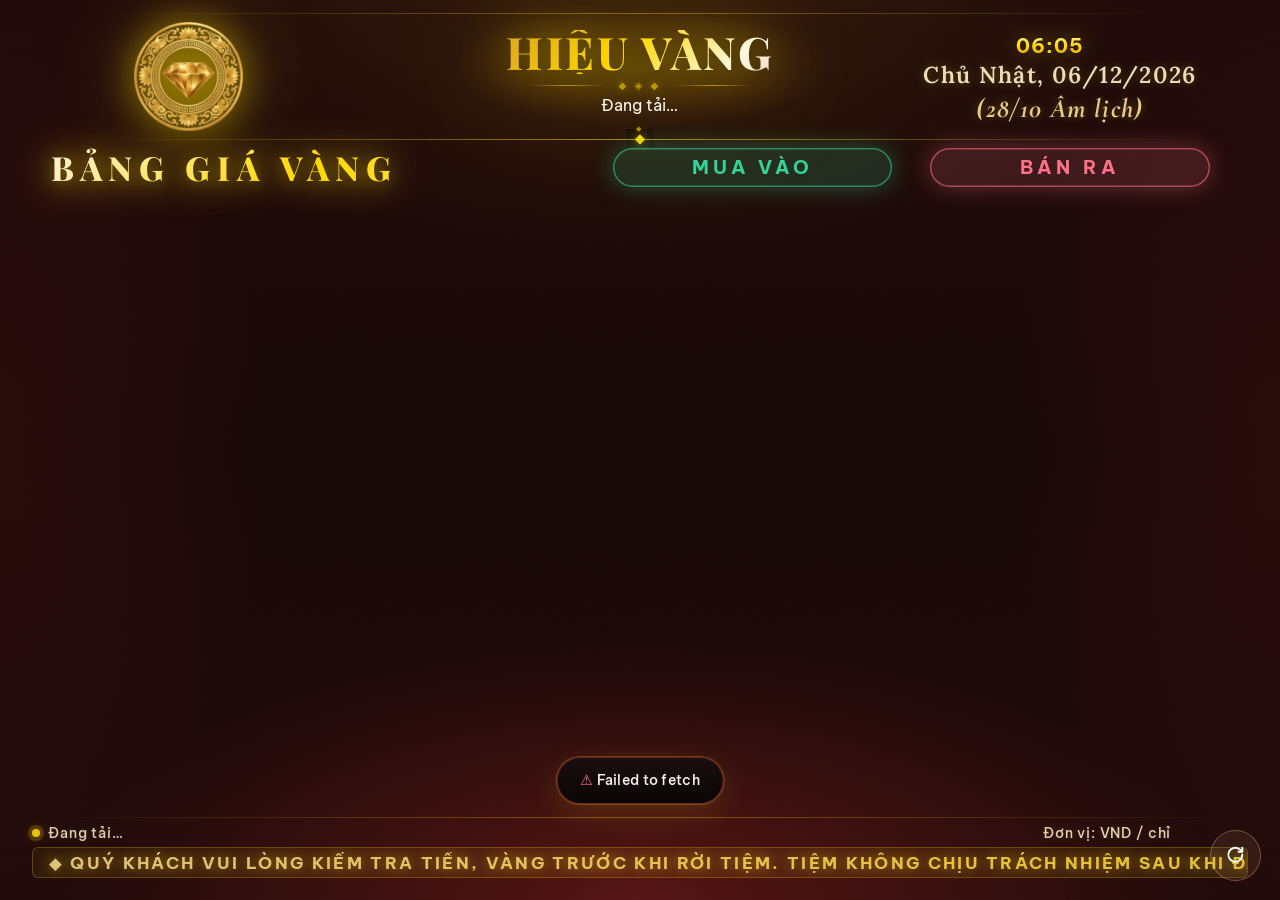
==== tv.html @ 6af1dad2 "Initial commit: bảng giá vàng TV Đại Tín Co-Authored-By: Claude Sonnet 4.6 <noreply@anthropic.com>" ====
<!DOCTYPE html>
<html lang="vi">
<head>
  <meta charset="UTF-8">
  <meta name="viewport" content="width=device-width,initial-scale=1">
  <title>Bảng giá vàng — TV</title>
  <link rel="preconnect" href="https://fonts.googleapis.com">
  <link rel="preconnect" href="https://fonts.gstatic.com" crossorigin>
  <link rel="stylesheet" href="https://fonts.googleapis.com/css2?family=Be+Vietnam+Pro:wght@400;500;600;700&family=Playfair+Display:wght@600;700;800;900&family=Lora:wght@500;600;700&family=Cormorant+Garamond:ital,wght@0,500;0,600;0,700;1,400;1,500;1,600&&display=swap">
  <link rel="stylesheet" href="style.css">
  <style>
    /* TV-only refresh button — góc dưới phải, ẩn nhẹ */
    .tv-refresh {
      position: fixed;
      bottom: clamp(0.75rem, 1.5vw, 1.5rem);
      right: clamp(0.75rem, 1.5vw, 1.5rem);
      width: clamp(48px, 4vw, 72px);
      height: clamp(48px, 4vw, 72px);
      border-radius: 50%;
      border: 1px solid rgba(212, 165, 116, 0.4);
      background: rgba(212, 165, 116, 0.1);
      color: var(--c-gold-400);
      cursor: pointer;
      display: flex;
      align-items: center;
      justify-content: center;
      transition: all 200ms ease-out;
      z-index: 10;
    }
    .tv-refresh:hover { background: rgba(212, 165, 116, 0.2); transform: rotate(90deg); }
    .tv-refresh.is-loading svg { animation: spin 1s linear infinite; }
    .tv-refresh svg { width: 50%; height: 50%; }
    /* Hide refresh button after 5s of mouse-idle, show on hover */
    body.tv-idle .tv-refresh { opacity: 0.2; }
    body.tv-idle .tv-refresh:hover { opacity: 1; }
  </style>
</head>
<body>
  <div id="tv-root" class="tv">
    <header class="tv__header">
      <div class="tv__time">
        <div class="tv__time-ornament">◆</div>
        <div class="value"><span class="hh">—</span><span class="colon">:</span><span class="mm">——</span><span class="tv__time-seconds"><span class="ss">——</span></span></div>
        <div class="label">—</div>
        <div class="tv__time-lunar">—</div>
      </div>
      <img class="tv__logo" src="logo-dai-tin2.png" alt="Logo Đại Tín">
      <div class="tv__brand">
        <div class="tv__brand-text">
          <h1 class="tv__shop-name">HIỆU VÀNG</h1>
          <div class="tv__brand-ornament">
            <span class="line"></span>
            <span class="star">◆ ◈ ◆</span>
            <span class="line"></span>
          </div>
          <div class="tv__shop-tagline">Đang tải…</div>
          <div class="tv__shop-address"></div>
        </div>
      </div>
    </header>

    <div class="tv__col-headers">
      <div class="col-title">BẢNG GIÁ VÀNG</div>
      <div class="col-pill col-pill--buy">Mua vào</div>
      <div class="col-pill col-pill--sell">Bán ra</div>
    </div>

    <main class="tv__rows">
      <!-- rows rendered by app.js -->
    </main>

    <footer class="tv__footer">
      <div class="tv__footer-row">
        <div class="updated">Đang tải…</div>
        <div>Đơn vị: VND / chỉ</div>
      </div>
      <div class="tv__footer-disclaimer">
        <span class="tv__disclaimer-inner">
          ◆ QUÝ KHÁCH VUI LÒNG KIỂM TRA TIỀN, VÀNG TRƯỚC KHI RỜI TIỆM. TIỆM KHÔNG CHỊU TRÁCH NHIỆM SAU KHI ĐÃ HOÀN TẤT GIAO DỊCH ◆ &emsp;<span class="tv__footer-thankyou">CÁM ƠN QUÝ KHÁCH !</span>&emsp;◆ &emsp;SĐT: 0919.157.710 (HIỀN) & 0987.387.149 (THANH NỮ)&emsp;&emsp;
          ◆ QUÝ KHÁCH VUI LÒNG KIỂM TRA TIỀN, VÀNG TRƯỚC KHI RỜI TIỆM. TIỆM KHÔNG CHỊU TRÁCH NHIỆM SAU KHI ĐÃ HOÀN TẤT GIAO DỊCH ◆ &emsp;<span class="tv__footer-thankyou">CÁM ƠN QUÝ KHÁCH !</span>&emsp;◆ &emsp;SĐT: 0919.157.710 (HIỀN) & 0987.387.149 (THANH NỮ)&emsp;&emsp;
        </span>
      </div>
    </footer>
  </div>

  <button id="refresh-btn" class="tv-refresh" title="Cập nhật giá (R)" aria-label="Cập nhật giá">
    <svg viewBox="0 0 24 24" fill="none" stroke="currentColor" stroke-width="2.5" stroke-linecap="round" stroke-linejoin="round">
      <path d="M21 12a9 9 0 1 1-3-6.7L21 8"></path>
      <path d="M21 3v5h-5"></path>
    </svg>
  </button>

  <script src="config.js"></script>
  <script src="app.js"></script>
  <script>
    TiemVang.init('tv');

    // ---- Âm lịch (thuật toán Ho Ngoc Duc) ----
    const TZ = 7;
    function _jd(d,m,y){var a=Math.floor((14-m)/12),yy=y+4800-a,mm=m+12*a-3,j=d+Math.floor((153*mm+2)/5)+365*yy+Math.floor(yy/4)-Math.floor(yy/100)+Math.floor(yy/400)-32045;return j<2299161?d+Math.floor((153*mm+2)/5)+365*yy+Math.floor(yy/4)-32083:j;}
    function _newMoon(k){var T=k/1236.85,T2=T*T,T3=T2*T,dr=Math.PI/180,Jd=2415020.75933+29.53058868*k+0.0001178*T2-0.000000155*T3+0.00033*Math.sin((166.56+132.87*T-0.009173*T2)*dr),M=359.2242+29.10535608*k-0.0000333*T2,Mp=306.0253+385.81691806*k+0.0107306*T2,F=21.2964+390.67050646*k-0.0016528*T2,C=(0.1734-0.000393*T)*Math.sin(M*dr)+0.0021*Math.sin(2*M*dr)-0.4068*Math.sin(Mp*dr)+0.0161*Math.sin(2*Mp*dr)-0.0051*Math.sin((M+Mp)*dr)-0.0074*Math.sin((M-Mp)*dr)+0.0104*Math.sin(2*F*dr),dt=T>=-11?-0.000278+0.000265*T+0.000262*T2:0.001+0.000839*T+0.0002261*T2;return Math.floor(Jd+C-dt+0.5+TZ/24);}
    function _sunLng(jdn){var T=(jdn-2451545.5-TZ/24)/36525,T2=T*T,dr=Math.PI/180,M=357.5291+35999.0503*T-0.0001559*T2,L0=280.46645+36000.76983*T+0.0003032*T2,DL=(1.9146-0.004817*T-0.000014*T2)*Math.sin(M*dr)+(0.019993-0.000101*T)*Math.sin(2*M*dr)+0.00029*Math.sin(3*M*dr),L=(L0+DL)*dr;L-=2*Math.PI*Math.floor(L/(2*Math.PI));return Math.floor(L/Math.PI*6);}
    function _m11(y){var off=_jd(31,12,y)-2415021,k=Math.floor(off/29.530588853),nm=_newMoon(k);return _sunLng(nm)>=9?_newMoon(k-1):nm;}
    function _leapOff(a11){var k=Math.floor((a11-2415021.076998695)/29.530588853+0.5),i=1,arc=_sunLng(_newMoon(k+i)),last;do{last=arc;i++;arc=_sunLng(_newMoon(k+i));}while(arc!==last&&i<14);return i-1;}
    function solar2Lunar(d,m,y){var jd=_jd(d,m,y),k=Math.floor((jd-2415021.076998695)/29.530588853),ms=_newMoon(k+1);ms>jd&&(ms=_newMoon(k));var a11=_m11(y),b11=a11,ly;a11>=ms?(ly=y,a11=_m11(y-1)):(ly=y+1,b11=_m11(y+1));var ld=jd-ms+1,diff=Math.floor((ms-a11)/29),lm=diff+11,leap=0;b11-a11>365&&(_leapOff(a11)<=diff?(lm=diff+10,diff===_leapOff(a11)&&(leap=1)):0);lm>12&&(lm-=12);lm>=11&&diff<4&&ly--;return[ld,lm,ly,leap];}

    // Tick clock mỗi giây
    function tickClock() {
      const now = new Date();
      const hh    = document.querySelector('.tv__time .hh');
      const mm    = document.querySelector('.tv__time .mm');
      const ss    = document.querySelector('.tv__time .ss');
      const d     = document.querySelector('.tv__time .label');
      const lunar = document.querySelector('.tv__time .tv__time-lunar');
      if (hh) hh.textContent = String(now.getHours()).padStart(2, '0');
      if (mm) mm.textContent = String(now.getMinutes()).padStart(2, '0');
      if (ss) ss.textContent = String(now.getSeconds()).padStart(2, '0');
      if (d)  d.textContent  = now.toLocaleDateString('vi-VN', { weekday: 'long', day: '2-digit', month: '2-digit', year: 'numeric' });
      if (lunar) {
        const [ld, lm, ly, leap] = solar2Lunar(now.getDate(), now.getMonth()+1, now.getFullYear());
        lunar.textContent = `(${String(ld).padStart(2,'0')}/${lm}${leap?' nhuận':''} Âm lịch)`;
      }
    }
    tickClock();
    setInterval(tickClock, 1000);

    // Phím tắt R = refresh, F = fullscreen
    document.addEventListener('keydown', (e) => {
      if (e.key === 'r' || e.key === 'R') document.getElementById('refresh-btn').click();
      if (e.key === 'f' || e.key === 'F') {
        if (document.fullscreenElement) document.exitFullscreen();
        else document.documentElement.requestFullscreen();
      }
    });

    // Auto-hide refresh button khi không dùng chuột
    let idleTimer;
    function resetIdle() {
      document.body.classList.remove('tv-idle');
      clearTimeout(idleTimer);
      idleTimer = setTimeout(() => document.body.classList.add('tv-idle'), 5000);
    }
    document.addEventListener('mousemove', resetIdle);
    document.addEventListener('touchstart', resetIdle);
    resetIdle();
  </script>
</body>
</html>
---- style.css ----
/* ===========================================================================
   TIỆM VÀNG — DESIGN TOKENS v2 (WOW edition)
   Style mix: Skeuomorphism gold + Bitcoin DeFi gradient + Exaggerated Minimalism
   Source: UI/UX Pro Max skill
   =========================================================================== */

:root {
  /* ---- Oxblood / Coal (đỏ nhẹ, OLED-friendly) ---- */
  --c-void:       #170808;       /* TV background base — oxblood subtle */
  --c-void-2:     #1F0A0A;       /* lifted void với red undertone */
  --c-coal:       #260D0D;       /* card base on dark */
  --c-onyx:       #2A1010;       /* burgundy hint */
  --c-burgundy:   #4A1414;
  --c-burgundy-glow: #7F1D1D;    /* deeper accent burgundy */

  /* ---- Metallic Gold (5-stop gradient palette) ---- */
  --c-gold-pale:    #F8E8C4;     /* highlight */
  --c-gold-light:   #F4D793;     /* champagne */
  --c-gold:         #FFD700;     /* pure gold */
  --c-gold-rich:    #DAA520;     /* deep gold */
  --c-gold-dark:    #8B6914;     /* burnished */
  --c-gold-shadow:  #4D3A0E;     /* shadow gold */
  --c-rose-gold:    #E8B4A0;     /* red gold accent */

  /* ---- Cream (light mode) ---- */
  --c-cream-50:   #FEF9F1;
  --c-cream-100:  #FAF3E0;
  --c-cream-200:  #F4E8C8;
  --c-ink-900:    #1A0E0E;
  --c-ink-600:    #57463E;
  --c-ink-400:    #8B7B71;

  /* ---- Buy / Sell (vibrant gradients on dark) ---- */
  --c-buy:           #10B981;
  --c-buy-bright:    #34D399;
  --c-buy-pale:      #6EE7B7;
  --c-buy-glow:      rgba(16, 185, 129, 0.45);
  --c-sell:          #F43F5E;
  --c-sell-bright:   #FB7185;
  --c-sell-pale:     #FCA5A5;
  --c-sell-glow:     rgba(244, 63, 94, 0.45);

  /* ---- Borders / surfaces ---- */
  --c-border-gold:   rgba(212, 165, 11, 0.35);
  --c-border-hairline: rgba(255, 215, 0, 0.18);
  --c-border-light:  #E8DCC0;

  /* ---- Spacing ---- */
  --s-1: 0.25rem; --s-2: 0.5rem; --s-3: 0.75rem; --s-4: 1rem;
  --s-5: 1.25rem; --s-6: 1.5rem; --s-8: 2rem; --s-10: 2.5rem;
  --s-12: 3rem; --s-16: 4rem;

  /* ---- Radii ---- */
  --r-sm: 6px; --r-md: 12px; --r-lg: 18px; --r-xl: 24px; --r-2xl: 32px;

  /* ---- Shadows ---- */
  --shadow-sm: 0 1px 2px rgba(26, 14, 14, 0.06);
  --shadow-md: 0 4px 12px rgba(26, 14, 14, 0.08);
  --shadow-lg: 0 10px 30px rgba(26, 14, 14, 0.18);
  --shadow-gold-soft: 0 0 0 1px rgba(255, 215, 0, 0.25), 0 8px 32px rgba(255, 215, 0, 0.15);
  --shadow-gold-strong: 0 0 0 1px rgba(255, 215, 0, 0.4), 0 0 60px rgba(255, 215, 0, 0.25);

  /* ---- Glows ---- */
  --glow-gold:  0 0 24px rgba(255, 215, 0, 0.35), 0 0 48px rgba(255, 215, 0, 0.15);
  --glow-buy:   0 0 24px var(--c-buy-glow);
  --glow-sell:  0 0 24px var(--c-sell-glow);

  /* ---- Motion ---- */
  --ease-out: cubic-bezier(0.16, 1, 0.3, 1);
  --ease-spring: cubic-bezier(0.34, 1.56, 0.64, 1);
  --t-fast: 150ms;
  --t-base: 240ms;
  --t-slow: 480ms;
}

/* ===========================================================================
   GOLD GRADIENT — reusable utility
   =========================================================================== */

.gold-text {
  background: linear-gradient(
    135deg,
    #F4D793 0%,
    #FFD700 25%,
    #DAA520 50%,
    #FFD700 75%,
    #F4D793 100%
  );
  background-size: 200% 200%;
  -webkit-background-clip: text;
  background-clip: text;
  -webkit-text-fill-color: transparent;
  color: transparent;
  animation: goldShimmer 8s ease-in-out infinite;
  filter: drop-shadow(0 2px 8px rgba(255, 215, 0, 0.25));
}

@keyframes goldShimmer {
  0%, 100% { background-position: 0% 50%; }
  50%      { background-position: 100% 50%; }
}

.gold-text-static {
  background: linear-gradient(180deg, #F8E8C4 0%, #FFD700 35%, #DAA520 70%, #8B6914 100%);
  -webkit-background-clip: text;
  background-clip: text;
  -webkit-text-fill-color: transparent;
  color: transparent;
}

.buy-text {
  background: linear-gradient(180deg, #6EE7B7 0%, #34D399 50%, #10B981 100%);
  -webkit-background-clip: text;
  background-clip: text;
  -webkit-text-fill-color: transparent;
  color: transparent;
  filter: drop-shadow(0 0 16px var(--c-buy-glow));
}
.sell-text {
  background: linear-gradient(180deg, #FCA5A5 0%, #FB7185 50%, #F43F5E 100%);
  -webkit-background-clip: text;
  background-clip: text;
  -webkit-text-fill-color: transparent;
  color: transparent;
  filter: drop-shadow(0 0 16px var(--c-sell-glow));
}

/* Filigree gold border — decorative */
.filigree {
  height: 1px;
  background: linear-gradient(
    90deg,
    transparent 0%,
    rgba(255, 215, 0, 0) 5%,
    rgba(255, 215, 0, 0.5) 25%,
    rgba(255, 215, 0, 0.8) 50%,
    rgba(255, 215, 0, 0.5) 75%,
    rgba(255, 215, 0, 0) 95%,
    transparent 100%
  );
  position: relative;
}
.filigree::before,
.filigree::after {
  content: "◆";
  position: absolute;
  top: 50%;
  transform: translateY(-50%);
  color: var(--c-gold);
  font-size: 0.6rem;
  text-shadow: 0 0 8px rgba(255, 215, 0, 0.6);
}
.filigree::before { left: calc(50% - 60px); }
.filigree::after  { left: calc(50% + 52px); }

/* ===========================================================================
   BASE
   =========================================================================== */

* { box-sizing: border-box; }
html { -webkit-text-size-adjust: 100%; }
body {
  margin: 0;
  font-family: "Be Vietnam Pro", system-ui, -apple-system, sans-serif;
  background: var(--c-void);
  color: var(--c-cream-50);
  font-feature-settings: "ss01", "cv11";
  -webkit-font-smoothing: antialiased;
  -moz-osx-font-smoothing: grayscale;
}

.font-display {
  font-family: "Cormorant Garamond", "Be Vietnam Pro", serif;
  letter-spacing: -0.01em;
}

.tabular {
  font-variant-numeric: tabular-nums;
  font-feature-settings: "tnum" 1;
}

/* ===========================================================================
   TV VIEW — luxury dark void + metallic gold drama
   =========================================================================== */

.tv {
  position: relative;
  min-height: 100vh;
  min-height: 100dvh;
  background:
    radial-gradient(ellipse 80% 60% at 50% 0%,   rgba(212, 165, 11, 0.10) 0%, transparent 50%),
    radial-gradient(ellipse 70% 45% at 50% 100%, rgba(127, 29, 29, 0.55) 0%, transparent 65%),
    radial-gradient(ellipse 30% 80% at 0% 50%,   rgba(74, 20, 20, 0.35) 0%, transparent 70%),
    radial-gradient(ellipse 30% 80% at 100% 50%, rgba(74, 20, 20, 0.35) 0%, transparent 70%),
    linear-gradient(180deg, #1F0A0A 0%, var(--c-void) 50%, #1F0A0A 100%);
  color: var(--c-cream-50);
  display: flex;
  flex-direction: column;
  /* sát top: ít padding-top, padding hai bên + bottom thoải mái */
  padding: clamp(0.3rem, 0.8vh, 0.8rem) clamp(1rem, 2.5vw, 2.5rem) clamp(1.2rem, 2.5vh, 2.5rem);
  overflow: hidden;
  isolation: isolate;
}

/* Subtle noise texture overlay for premium "film grain" feel */
.tv::before {
  content: "";
  position: absolute;
  inset: 0;
  background-image: url("data:image/svg+xml;utf8,<svg xmlns='http://www.w3.org/2000/svg' width='200' height='200'><filter id='n'><feTurbulence type='fractalNoise' baseFrequency='0.85' numOctaves='1' stitchTiles='stitch'/><feColorMatrix values='0 0 0 0 1  0 0 0 0 0.85  0 0 0 0 0.4  0 0 0 0.04 0'/></filter><rect width='200' height='200' filter='url(%23n)'/></svg>");
  opacity: 0.6;
  pointer-events: none;
  mix-blend-mode: overlay;
  z-index: -1;
}

/* Decorative gold filigree at top */
.tv::after {
  content: "";
  position: absolute;
  top: clamp(0.5rem, 1vw, 1rem);
  left: 8%;
  right: 8%;
  height: 1px;
  background: linear-gradient(90deg, transparent, rgba(255, 215, 0, 0.4) 50%, transparent);
  z-index: -1;
}

.tv__header {
  display: flex;
  align-items: flex-end;
  justify-content: center;
  padding: clamp(1.2rem, 2.5vh, 2.5rem) clamp(8rem, 14vw, 16rem) clamp(0.4rem, 0.8vh, 0.8rem);
  margin-bottom: clamp(0.3rem, 0.6vh, 0.6rem);
  position: relative;
}

.tv__header::after {
  content: "";
  position: absolute;
  left: 0; right: 0; bottom: 0;
  height: 1px;
  background: linear-gradient(
    90deg,
    transparent 0%,
    rgba(255, 215, 0, 0) 5%,
    rgba(255, 215, 0, 0.6) 50%,
    rgba(255, 215, 0, 0) 95%,
    transparent 100%
  );
}
.tv__header::before {
  content: "◆";
  position: absolute;
  bottom: -7px;
  left: 50%;
  transform: translateX(-50%);
  color: var(--c-gold);
  font-size: 0.85rem;
  background: var(--c-void);
  padding: 0 8px;
  text-shadow: 0 0 12px rgba(255, 215, 0, 0.7);
}

.tv__brand {
  display: flex;
  flex-direction: column;
  align-items: center;
  gap: clamp(0.1rem, 0.4vh, 0.4rem);
  text-align: center;
}
.tv__brand-text {
  display: flex;
  flex-direction: column;
  align-items: center;
  gap: clamp(0.1rem, 0.4vh, 0.4rem);
  position: relative;
}
/* Hào quang vàng phía sau tên hiệu */
.tv__brand-text::before {
  content: "";
  position: absolute;
  top: 50%; left: 50%;
  transform: translate(-50%, -50%);
  width: 110%;
  height: 130%;
  background: radial-gradient(ellipse 70% 60% at 50% 40%,
    rgba(255, 215, 0, 0.18) 0%,
    rgba(255, 180, 0, 0.08) 45%,
    transparent 75%);
  pointer-events: none;
  animation: brandHalo 4s ease-in-out infinite;
  z-index: -1;
}
@keyframes brandHalo {
  0%, 100% { opacity: 0.7; transform: translate(-50%, -50%) scale(1); }
  50%       { opacity: 1;   transform: translate(-50%, -50%) scale(1.08); }
}
.tv__logo {
  position: absolute;
  left: clamp(4rem, 8vw, 8rem);
  bottom: clamp(0.5rem, 1vh, 1rem);
  height: clamp(4.5rem, 8.5vw, 9.5rem);
  width: auto;
  filter: drop-shadow(0 0 18px rgba(255, 215, 0, 0.7))
          drop-shadow(0 0 40px rgba(255, 215, 0, 0.3))
          drop-shadow(0 3px 8px rgba(0,0,0,0.5));
  animation: logoFloat 4s ease-in-out infinite;
  transform-origin: center bottom;
}

@keyframes logoFloat {
  0%, 100% { transform: translateY(0px);
              filter: drop-shadow(0 0 18px rgba(255, 215, 0, 0.7))
                      drop-shadow(0 0 40px rgba(255, 215, 0, 0.3))
                      drop-shadow(0 3px 8px rgba(0,0,0,0.5)); }
  50%       { transform: translateY(-6px);
              filter: drop-shadow(0 0 28px rgba(255, 215, 0, 0.95))
                      drop-shadow(0 0 60px rgba(255, 215, 0, 0.45))
                      drop-shadow(0 8px 12px rgba(0,0,0,0.4)); }
}

/* Decorative ornament 2 bên tên hiệu */
.tv__brand-ornament {
  display: flex;
  align-items: center;
  gap: clamp(0.4rem, 1vw, 1.2rem);
  color: var(--c-gold);
  opacity: 0.6;
  margin-top: 0.05rem;
}
.tv__brand-ornament .line {
  width: clamp(30px, 6vw, 80px);
  height: 1px;
  background: linear-gradient(90deg, transparent, var(--c-gold) 50%, transparent);
}
.tv__brand-ornament .star {
  font-size: clamp(0.6rem, 0.8vw, 0.9rem);
  text-shadow: 0 0 8px rgba(255, 215, 0, 0.6);
  letter-spacing: 0.3em;
}

/* Address centered */
.tv__shop-address {
  justify-content: center;
}

.tv__shop-name {
  font-family: "Playfair Display", "Cormorant Garamond", Georgia, serif;
  font-size: clamp(1.6rem, 3.5vw, 4rem);
  font-weight: 800;
  line-height: 1;
  letter-spacing: 0.06em;
  text-transform: uppercase;
  font-feature-settings: "liga" 0, "dlig" 0;
  margin: 0;
  background: linear-gradient(135deg,
    #DAA520 0%,
    #FFD700 15%,
    #FFF8E1 28%,
    #E8B4A0 40%,
    #FFD700 52%,
    #FFFDE0 65%,
    #DAA520 75%,
    #FFD700 88%,
    #FFF8E1 100%);
  background-size: 300% 300%;
  -webkit-background-clip: text;
  background-clip: text;
  -webkit-text-fill-color: transparent;
  color: transparent;
  animation: shopNameColorShimmer 5s ease-in-out infinite;
  filter: drop-shadow(0 0 24px rgba(255, 215, 0, 0.9))
          drop-shadow(0 0 60px rgba(255, 215, 0, 0.45))
          drop-shadow(0 4px 12px rgba(0, 0, 0, 0.5));
}

@keyframes shopNameColorShimmer {
  0%   { background-position: 0% 50%; }
  50%  { background-position: 100% 50%; }
  100% { background-position: 0% 50%; }
}

/* Tagline marquee container */
.tv__shop-tagline {
  overflow: hidden;
  white-space: nowrap;
  width: clamp(12rem, 26vw, 30rem);
  mask-image: linear-gradient(90deg, transparent 0%, black 12%, black 88%, transparent 100%);
  -webkit-mask-image: linear-gradient(90deg, transparent 0%, black 12%, black 88%, transparent 100%);
  margin-top: 0;
}

.tv__tagline-inner {
  display: inline-block;
  white-space: nowrap;
  font-family: "Cormorant Garamond", serif;
  font-style: italic;
  color: var(--c-gold-pale);
  font-size: clamp(1rem, 1.55vw, 1.85rem);
  letter-spacing: 0.06em;
  font-weight: 600;
  text-shadow: 0 0 16px rgba(255, 215, 0, 0.35);
  animation: taglineMarquee 14s linear infinite;
}

@keyframes taglineMarquee {
  0%   { transform: translateX(0%); }
  100% { transform: translateX(-50%); }
}

/* Địa chỉ — nhỏ, sạch */
.tv__shop-address {
  font-family: "Be Vietnam Pro", sans-serif;
  font-size: clamp(0.75rem, 1vw, 1.1rem);
  letter-spacing: 0.16em;
  text-transform: uppercase;
  color: var(--c-gold-pale);
  font-weight: 500;
  opacity: 0.9;
  margin-top: 0.3rem;
  display: flex;
  align-items: center;
  gap: 0.5rem;
  text-shadow: 0 0 12px rgba(255, 215, 0, 0.25);
}
.tv__shop-address::before {
  content: "◆";
  color: var(--c-gold);
  font-size: 0.55em;
  opacity: 0.7;
}

/* Time clock — absolute góc phải dưới */
.tv__time {
  position: absolute;
  bottom: clamp(0.6rem, 1.2vw, 1.2rem);
  right: clamp(1.5rem, 4vw, 4rem);
  text-align: center;
  display: flex;
  flex-direction: column;
  align-items: center;
  gap: 0.2rem;
  padding: 0;
  white-space: nowrap;
}
.tv__time-ornament {
  display: none;
}
.tv__time .value {
  font-family: "Be Vietnam Pro", sans-serif;
  font-size: clamp(1.1rem, 1.6vw, 1.8rem);
  font-weight: 700;
  background: linear-gradient(180deg, #FFEC8B 0%, #FFD700 50%, #DAA520 100%);
  -webkit-background-clip: text;
  background-clip: text;
  -webkit-text-fill-color: transparent;
  font-variant-numeric: tabular-nums;
  filter: drop-shadow(0 0 10px rgba(255, 215, 0, 0.4));
  line-height: 1;
  letter-spacing: 0.05em;
  white-space: nowrap;
}
.tv__time .colon {
  animation: colonBlink 1s step-end infinite;
  -webkit-text-fill-color: #FFD700;
}
@keyframes colonBlink {
  0%, 100% { opacity: 1; }
  50%       { opacity: 0.1; }
}
.tv__time-seconds {
  font-family: "Be Vietnam Pro", sans-serif;
  font-size: 0.55em;
  font-variant-numeric: tabular-nums;
  color: var(--c-gold-light);
  opacity: 0.65;
  letter-spacing: 0.1em;
  vertical-align: super;
  margin-left: 0.15em;
}
.tv__time .label {
  font-family: "Lora", "Cormorant Garamond", serif;
  font-size: clamp(1.1rem, 1.8vw, 2rem);
  font-weight: 600;
  letter-spacing: 0.06em;
  color: var(--c-gold-pale);
  opacity: 0.95;
  text-shadow: 0 0 10px rgba(255, 215, 0, 0.3);
  line-height: 1;
  margin-top: 0.2rem;
  white-space: nowrap;
}

.tv__time-lunar {
  font-family: "Cormorant Garamond", serif;
  font-style: italic;
  font-size: clamp(1.3rem, 2.1vw, 2.4rem);
  font-weight: 700;
  color: var(--c-gold-light);
  opacity: 0.95;
  letter-spacing: 0.05em;
  white-space: nowrap;
  margin-top: 0.15rem;
  text-shadow: 0 0 10px rgba(255, 215, 0, 0.35);
}

/* Column headers — Mua vào / Bán ra centered + highlighted pill */
.tv__col-headers {
  display: grid;
  grid-template-columns: minmax(0, 1.5fr) minmax(0, 0.8fr) minmax(0, 0.8fr);
  column-gap: clamp(1rem, 3vw, 3rem);
  padding: 0 clamp(1.5rem, 3vw, 3rem) 0 clamp(0.5rem, 1.5vw, 1.5rem);
  margin-bottom: clamp(0.3rem, 0.6vh, 0.6rem);
  align-items: center;
}

.tv__col-headers > *:nth-child(1) {
  font-size: clamp(0.75rem, 1.05vw, 1.15rem);
  text-transform: uppercase;
  letter-spacing: 0.25em;
  color: var(--c-gold-light);
  opacity: 0.55;
  font-weight: 500;
}
.tv__col-headers .col-title {
  font-family: "Playfair Display", Georgia, serif;
  font-size: clamp(1.4rem, 2.6vw, 3rem);
  font-weight: 800;
  letter-spacing: 0.2em;
  text-transform: uppercase;
  opacity: 1;
  background: linear-gradient(135deg, #FFF5D6 0%, #FFD700 25%, #FFEC8B 50%, #DAA520 75%, #FFF5D6 100%);
  background-size: 200% 200%;
  -webkit-background-clip: text;
  background-clip: text;
  -webkit-text-fill-color: transparent;
  filter: drop-shadow(0 0 20px rgba(255, 215, 0, 0.8)) drop-shadow(0 2px 8px rgba(255, 215, 0, 0.4));
  animation: goldShimmer 5s ease-in-out infinite;
  text-shadow: none;
}

/* Mua vào / Bán ra — pill highlight centered */
.tv__col-headers .col-pill {
  display: flex;
  align-items: center;
  justify-content: center;
  font-family: "Be Vietnam Pro", sans-serif;
  font-size: clamp(0.95rem, 1.45vw, 1.55rem);
  font-weight: 700;
  text-transform: uppercase;
  letter-spacing: 0.22em;
  padding: clamp(0.25rem, 0.6vw, 0.6rem) clamp(0.5rem, 1vw, 1.1rem);
  border-radius: 999px;
  position: relative;
  overflow: hidden;
}
.tv__col-headers .col-pill::before {
  content: "";
  position: absolute;
  inset: 0;
  opacity: 0.15;
  background: currentColor;
}
.tv__col-headers .col-pill--buy {
  color: var(--c-buy-bright);
  box-shadow: 0 0 24px rgba(52, 211, 153, 0.35),
              inset 0 0 0 1.5px rgba(52, 211, 153, 0.55);
}
.tv__col-headers .col-pill--sell {
  color: var(--c-sell-bright);
  box-shadow: 0 0 24px rgba(251, 113, 133, 0.35),
              inset 0 0 0 1.5px rgba(251, 113, 133, 0.55);
}

/* Rows */
.tv__rows {
  flex: 1;
  display: grid;
  gap: clamp(0.2rem, 0.5vh, 0.5rem);
  align-content: stretch;
}

.tv__row {
  display: grid;
  grid-template-columns: minmax(0, 1.5fr) minmax(0, 0.8fr) minmax(0, 0.8fr);
  column-gap: clamp(1rem, 3vw, 3rem);
  align-items: center;
  padding: clamp(0.35rem, 1vh, 1rem) clamp(1.5rem, 3vw, 3rem) clamp(0.35rem, 1vh, 1rem) clamp(0.5rem, 1.5vw, 1.5rem);
  border-radius: var(--r-md);
  position: relative;
  transition: background var(--t-slow) var(--ease-out);
}
/* Vertical separator between buy/sell cells */
.tv__row > .tv__price-cell:last-child {
  border-left: 1px solid rgba(255, 215, 0, 0.12);
}
/* Alternating rows + subtle gold tint */
.tv__row:nth-child(odd) {
  background: linear-gradient(90deg,
    rgba(212, 165, 11, 0.04) 0%,
    rgba(212, 165, 11, 0.08) 50%,
    rgba(212, 165, 11, 0.04) 100%);
  border: 1px solid rgba(255, 215, 0, 0.06);
}
.tv__row:nth-child(even) {
  border: 1px solid rgba(255, 215, 0, 0.03);
}

/* Wrapper: icon + name */
.tv__product {
  display: flex;
  align-items: center;
  gap: clamp(0.6rem, 1.4vw, 1.5rem);
  min-width: 0;
}
.tv__product-icon {
  flex: 0 0 auto;
  width: clamp(40px, 4vw, 72px);
  height: clamp(40px, 4vw, 72px);
  color: var(--c-gold);
  filter: drop-shadow(0 0 12px rgba(255, 215, 0, 0.35));
  display: flex;
  align-items: center;
  justify-content: center;
}
.tv__product-icon svg { width: 100%; height: 100%; }
.tv__product-info { min-width: 0; }

/* Lora — Vietnamese-safe luxury serif, render OK cho cả caps + mixed */
.tv__product-name {
  font-family: "Times New Roman", Times, serif;
  font-size: clamp(1.5rem, 2.6vw, 3rem);
  font-weight: 600;
  color: var(--c-cream-50);
  line-height: 1.1;
  letter-spacing: 0.005em;
  font-feature-settings: "liga" 0;
}
.tv__product-unit {
  display: block;
  font-family: "Be Vietnam Pro", sans-serif;
  font-size: clamp(0.75rem, 0.95vw, 1.05rem);
  color: var(--c-gold-light);
  font-weight: 400;
  letter-spacing: 0.12em;
  text-transform: uppercase;
  opacity: 0.6;
}

.tv__price-cell {
  display: flex;
  flex-direction: column;
  align-items: center;
  gap: 0.1rem;
}

/* Prices — fit full 9-digit number "7.850.000" */
.tv__price {
  font-family: "Be Vietnam Pro", sans-serif;
  font-variant-numeric: tabular-nums;
  font-feature-settings: "tnum" 1;
  font-size: clamp(1.6rem, 3.2vw, 4.2rem);
  font-weight: 700;
  text-align: center;
  line-height: 1;
  letter-spacing: -0.015em;
  -webkit-background-clip: text;
  background-clip: text;
  -webkit-text-fill-color: transparent;
}
.tv__price--buy {
  background-image: linear-gradient(180deg, #6EE7B7 0%, #34D399 45%, #10B981 100%);
  filter: drop-shadow(0 0 18px var(--c-buy-glow));
}
.tv__price--sell {
  background-image: linear-gradient(180deg, #FCA5A5 0%, #FB7185 45%, #F43F5E 100%);
  filter: drop-shadow(0 0 18px var(--c-sell-glow));
}

.tv__price.flash {
  animation: priceFlash 1s var(--ease-out);
}
@keyframes priceFlash {
  0%   { transform: scale(1); }
  20%  { transform: scale(1.06); filter: drop-shadow(0 0 32px rgba(255, 215, 0, 0.6)); }
  100% { transform: scale(1); }
}

.tv__footer {
  margin-top: clamp(0.3rem, 0.8vh, 0.8rem);
  padding-top: clamp(0.3rem, 0.8vh, 0.8rem);
  display: flex;
  flex-direction: column;
  gap: clamp(0.25rem, 0.6vh, 0.6rem);
  color: var(--c-gold-pale);
  font-size: clamp(0.85rem, 1.1vw, 1.2rem);
  letter-spacing: 0.06em;
  position: relative;
  opacity: 0.9;
  font-weight: 500;
  text-shadow: 0 0 10px rgba(255, 215, 0, 0.2);
}
.tv__footer-row {
  display: flex;
  justify-content: space-between;
  align-items: center;
  padding-right: clamp(3rem, 6vw, 7rem);
}
.tv__footer-disclaimer {
  overflow: hidden;
  white-space: nowrap;
  font-size: clamp(0.85rem, 1.3vw, 1.45rem);
  letter-spacing: 0.14em;
  font-weight: 700;
  padding: clamp(0.2rem, 0.4vh, 0.4rem) 0;
  border-radius: 6px;
  background: rgba(255, 215, 0, 0.07);
  border: 1px solid rgba(255, 215, 0, 0.28);
  animation: disclaimerGlow 3s ease-in-out infinite;
}

@keyframes disclaimerGlow {
  0%, 100% { box-shadow: 0 0 10px rgba(255, 215, 0, 0.08) inset,
                          0 0 10px rgba(255, 215, 0, 0.12);
              border-color: rgba(255, 215, 0, 0.28); }
  50%       { box-shadow: 0 0 24px rgba(255, 215, 0, 0.22) inset,
                          0 0 28px rgba(255, 215, 0, 0.32);
              border-color: rgba(255, 215, 0, 0.6); }
}

.tv__disclaimer-inner {
  display: inline-block;
  white-space: nowrap;
  padding: 0 1rem;
  background: linear-gradient(90deg,
    #F4D793 0%, #FFD700 20%, #FFEC8B 40%, #DAA520 60%, #FFD700 80%, #F4D793 100%);
  background-size: 200% 100%;
  -webkit-background-clip: text;
  background-clip: text;
  -webkit-text-fill-color: transparent;
  color: transparent;
  filter: drop-shadow(0 0 8px rgba(255, 215, 0, 0.6));
  animation: disclaimerScroll 22s linear infinite,
             disclaimerShimmer 4s ease-in-out infinite;
}

@keyframes disclaimerScroll {
  0%   { transform: translateX(0); }
  100% { transform: translateX(-50%); }
}

@keyframes disclaimerShimmer {
  0%, 100% { background-position: 0% 0%; }
  50%       { background-position: 100% 0%; }
}
.tv__footer-thankyou {
  font-size: clamp(0.85rem, 1.3vw, 1.4rem);
  letter-spacing: 0.22em;
  font-weight: 800;
  background: linear-gradient(135deg, #F4D793 0%, #FFD700 40%, #FFEC8B 65%, #DAA520 100%);
  -webkit-background-clip: text;
  background-clip: text;
  -webkit-text-fill-color: transparent;
  filter: drop-shadow(0 0 10px rgba(255, 215, 0, 0.6));
}
.tv__footer::before {
  content: "";
  position: absolute;
  top: 0; left: 0; right: 0;
  height: 1px;
  background: linear-gradient(90deg,
    transparent, rgba(255, 215, 0, 0.4) 50%, transparent);
}
.tv__footer .updated {
  display: inline-flex;
  align-items: center;
  gap: 0.5rem;
}
.tv__footer .updated::before {
  content: "";
  width: 8px; height: 8px; border-radius: 999px;
  background: var(--c-gold);
  box-shadow: 0 0 0 4px rgba(255, 215, 0, 0.2),
              0 0 12px rgba(255, 215, 0, 0.5);
  animation: pulseGold 2.5s ease-in-out infinite;
}

@keyframes pulseGold {
  0%, 100% { opacity: 1; transform: scale(1); }
  50%      { opacity: 0.5; transform: scale(0.85); }
}

/* ===========================================================================
   PUBLIC VIEW — luxury dark mobile cards
   =========================================================================== */

.public {
  max-width: 480px;
  margin: 0 auto;
  padding: 1rem 1rem 6rem;
  position: relative;
  isolation: isolate;
}

/* Background ambient gradient on body — oxblood + gold halo */
body.public-page {
  background:
    radial-gradient(ellipse 100% 50% at 50% 0%,   rgba(212, 165, 11, 0.12) 0%, transparent 60%),
    radial-gradient(ellipse 80% 40% at 50% 100%,  rgba(127, 29, 29, 0.40) 0%, transparent 70%),
    linear-gradient(180deg, #1F0A0A 0%, var(--c-void) 50%, #1F0A0A 100%);
  min-height: 100vh;
  min-height: 100dvh;
}

.public__header {
  text-align: center;
  padding: clamp(0.9rem, 2.5vh, 2rem) 1rem clamp(1rem, 2.5vh, 2.25rem);
  margin: 0 0 clamp(0.75rem, 1.5vh, 1.5rem);
  border-radius: var(--r-2xl);
  position: relative;
  overflow: hidden;
  background: linear-gradient(180deg,
    rgba(74, 20, 20, 0.6) 0%,
    rgba(15, 8, 8, 0.6) 100%);
  border: 1px solid var(--c-border-gold);
  box-shadow: var(--shadow-gold-soft);
  backdrop-filter: blur(12px);
  -webkit-backdrop-filter: blur(12px);
}
.public__header::before {
  content: "";
  position: absolute;
  inset: 0;
  background:
    radial-gradient(ellipse 60% 40% at 50% 0%, rgba(255, 215, 0, 0.18) 0%, transparent 60%);
  pointer-events: none;
}
.public__header::after {
  content: "◆";
  position: absolute;
  top: 12px;
  left: 50%;
  transform: translateX(-50%);
  color: var(--c-gold);
  font-size: 0.7rem;
  text-shadow: 0 0 8px rgba(255, 215, 0, 0.7);
}

.public__shop-name {
  font-family: "Playfair Display", "Cormorant Garamond", Georgia, serif;
  font-size: clamp(1.5rem, 4vh, 2rem);
  font-weight: 800;
  letter-spacing: 0.04em;
  text-transform: uppercase;
  font-feature-settings: "liga" 0, "dlig" 0;
  margin: 0;
  position: relative;
  background: linear-gradient(135deg,
    #F4D793 0%, #FFD700 25%, #FFEC8B 50%, #DAA520 75%, #F4D793 100%);
  background-size: 200% 200%;
  -webkit-background-clip: text;
  background-clip: text;
  -webkit-text-fill-color: transparent;
  animation: goldShimmer 6s ease-in-out infinite;
  filter: drop-shadow(0 2px 12px rgba(255, 215, 0, 0.4));
  line-height: 1.15;
}

.public__tagline {
  font-family: "Cormorant Garamond", serif;
  font-style: italic;
  font-size: 1rem;
  letter-spacing: 0.02em;
  color: var(--c-gold-light);
  margin-top: clamp(0.25rem, 1vh, 0.5rem);
  position: relative;
  opacity: 0.95;
  font-weight: 500;
}

.public__address {
  font-family: "Be Vietnam Pro", sans-serif;
  font-size: 0.7rem;
  text-transform: uppercase;
  letter-spacing: 0.18em;
  color: var(--c-gold-light);
  margin-top: clamp(0.1rem, 0.4vh, 0.4rem);
  position: relative;
  opacity: 0.55;
  font-weight: 400;
  display: inline-flex;
  align-items: center;
  gap: 0.45rem;
}
.public__address::before {
  content: "◆";
  color: var(--c-gold);
  font-size: 0.55em;
  opacity: 0.7;
}
.public__updated {
  display: inline-flex;
  align-items: center;
  gap: 0.5rem;
  font-size: 0.78rem;
  color: var(--c-gold-light);
  background: rgba(255, 215, 0, 0.08);
  border: 1px solid var(--c-border-gold);
  padding: 0.4rem 0.9rem;
  border-radius: 999px;
  margin-top: clamp(0.5rem, 1.5vh, 1rem);
  position: relative;
}
.public__updated::before {
  content: "";
  width: 6px; height: 6px; border-radius: 999px;
  background: #4ADE80;
  box-shadow: 0 0 0 3px rgba(74, 222, 128, 0.25), 0 0 12px rgba(74, 222, 128, 0.5);
  animation: pulse 2s infinite;
}

@keyframes pulse {
  0%, 100% { opacity: 1; }
  50% { opacity: 0.4; }
}

/* Cards — dark luxe with gold border */
.card {
  background: linear-gradient(180deg,
    rgba(26, 14, 14, 0.8) 0%,
    rgba(15, 8, 8, 0.9) 100%);
  border: 1px solid var(--c-border-gold);
  border-radius: var(--r-lg);
  padding: 1.1rem 1.15rem;
  margin-bottom: 0.85rem;
  box-shadow: 0 4px 24px rgba(0, 0, 0, 0.3),
              inset 0 1px 0 rgba(255, 215, 0, 0.06);
  position: relative;
  overflow: hidden;
  backdrop-filter: blur(8px);
  -webkit-backdrop-filter: blur(8px);
}
.card::before {
  content: "";
  position: absolute;
  top: 0; left: 0; right: 0;
  height: 1px;
  background: linear-gradient(90deg,
    transparent, rgba(255, 215, 0, 0.5) 50%, transparent);
}

/* Card head với icon */
.card__head {
  display: flex;
  align-items: center;
  gap: 0.85rem;
  margin-bottom: 0.85rem;
}
.card__icon {
  flex: 0 0 auto;
  width: 38px;
  height: 38px;
  color: var(--c-gold);
  filter: drop-shadow(0 0 8px rgba(255, 215, 0, 0.3));
}
.card__icon svg { width: 100%; height: 100%; }
.card__head-text { min-width: 0; }

.card__title {
  font-family: "Lora", "Cormorant Garamond", Georgia, serif;
  font-size: 1.35rem;
  font-weight: 600;
  margin: 0;
  color: var(--c-cream-50);
  line-height: 1.15;
  letter-spacing: 0.005em;
  font-feature-settings: "liga" 0;
}
.card__unit {
  font-size: 0.65rem;
  text-transform: uppercase;
  letter-spacing: 0.16em;
  color: var(--c-gold-light);
  margin: 0.25rem 0 0;
  opacity: 0.6;
  font-family: "Be Vietnam Pro", sans-serif;
}

.price-row {
  display: grid;
  grid-template-columns: 1fr 1fr;
  gap: 0.6rem;
}
.price-row__cell {
  background: rgba(255, 215, 0, 0.04);
  border: 1px solid rgba(255, 215, 0, 0.12);
  border-radius: var(--r-md);
  padding: 0.7rem 0.85rem;
}
.price-row__label {
  font-size: 0.65rem;
  text-transform: uppercase;
  letter-spacing: 0.2em;
  color: var(--c-gold-light);
  font-weight: 500;
  opacity: 0.75;
}
.price-row__value {
  font-size: 1.5rem;
  font-weight: 800;
  font-variant-numeric: tabular-nums;
  margin-top: 0.25rem;
  letter-spacing: -0.02em;
  -webkit-background-clip: text;
  background-clip: text;
  -webkit-text-fill-color: transparent;
}
.price-row__value--buy {
  background-image: linear-gradient(180deg, #6EE7B7, #34D399 60%, #10B981);
  filter: drop-shadow(0 0 10px var(--c-buy-glow));
}
.price-row__value--sell {
  background-image: linear-gradient(180deg, #FCA5A5, #FB7185 60%, #F43F5E);
  filter: drop-shadow(0 0 10px var(--c-sell-glow));
}

.public__footer {
  text-align: center;
  margin-top: 2.5rem;
  font-size: 0.72rem;
  color: var(--c-gold-light);
  line-height: 1.7;
  opacity: 0.6;
  letter-spacing: 0.04em;
}
.public__footer-disclaimer {
  font-size: 0.68rem;
  letter-spacing: 0.12em;
  opacity: 0.85;
  margin-bottom: 0.6rem;
  font-weight: 500;
}

/* ===========================================================================
   SHARED — Buttons, toasts
   =========================================================================== */

.btn {
  display: inline-flex;
  align-items: center;
  justify-content: center;
  gap: 0.6rem;
  font-family: inherit;
  font-weight: 600;
  font-size: 1rem;
  min-height: 56px;
  padding: 0 1.5rem;
  border-radius: 999px;
  border: 1px solid transparent;
  cursor: pointer;
  transition: transform var(--t-fast) var(--ease-out),
              box-shadow var(--t-fast) var(--ease-out),
              filter var(--t-fast) var(--ease-out);
  -webkit-tap-highlight-color: transparent;
  user-select: none;
  width: 100%;
  letter-spacing: 0.02em;
}
.btn:active { transform: scale(0.97); }

.btn--gold {
  background: linear-gradient(135deg,
    #F4D793 0%, #FFD700 30%, #FFEC8B 50%, #DAA520 80%, #B8860B 100%);
  background-size: 200% 200%;
  color: var(--c-void);
  border: 1px solid rgba(255, 215, 0, 0.5);
  box-shadow:
    0 8px 24px rgba(255, 215, 0, 0.25),
    inset 0 1px 0 rgba(255, 255, 255, 0.4),
    inset 0 -2px 4px rgba(139, 105, 20, 0.3);
  text-shadow: 0 1px 0 rgba(255, 255, 255, 0.3);
  font-weight: 700;
}
.btn--gold:hover {
  background-position: 100% 100%;
  box-shadow:
    0 12px 36px rgba(255, 215, 0, 0.4),
    inset 0 1px 0 rgba(255, 255, 255, 0.5),
    inset 0 -2px 4px rgba(139, 105, 20, 0.3);
  filter: brightness(1.05);
}

.btn--xl { min-height: 64px; font-size: 1.1rem; }

.btn.is-loading svg { animation: spin 1s linear infinite; }
.btn svg { width: 20px; height: 20px; }

.spinner {
  width: 18px;
  height: 18px;
  border: 2px solid currentColor;
  border-right-color: transparent;
  border-radius: 50%;
  animation: spin 0.7s linear infinite;
}
@keyframes spin { to { transform: rotate(360deg); } }

/* Toast */
.toast {
  position: fixed;
  left: 50%;
  bottom: 6rem;
  transform: translateX(-50%) translateY(20px);
  background: linear-gradient(180deg, #1A0E0E, #0A0606);
  color: var(--c-cream-50);
  padding: 0.85rem 1.4rem;
  border-radius: 999px;
  font-weight: 500;
  font-size: 0.9rem;
  box-shadow: var(--shadow-gold-soft);
  border: 1px solid var(--c-border-gold);
  opacity: 0;
  pointer-events: none;
  z-index: 200;
  transition: opacity var(--t-base), transform var(--t-base);
  max-width: 90vw;
  letter-spacing: 0.02em;
}
.toast.show {
  opacity: 1;
  transform: translateX(-50%) translateY(0);
}
.toast--success { border-color: rgba(52, 211, 153, 0.4); }
.toast--success::before {
  content: "✓ ";
  color: var(--c-buy-bright);
  font-weight: 700;
}
.toast--error { border-color: rgba(244, 63, 94, 0.4); }
.toast--error::before {
  content: "⚠ ";
  color: var(--c-sell-bright);
  font-weight: 700;
}

/* Reduced motion */
@media (prefers-reduced-motion: reduce) {
  *, *::before, *::after {
    animation-duration: 0.01ms !important;
    transition-duration: 0.01ms !important;
  }
  .gold-text, .tv__shop-name, .public__shop-name { animation: none !important; }
}
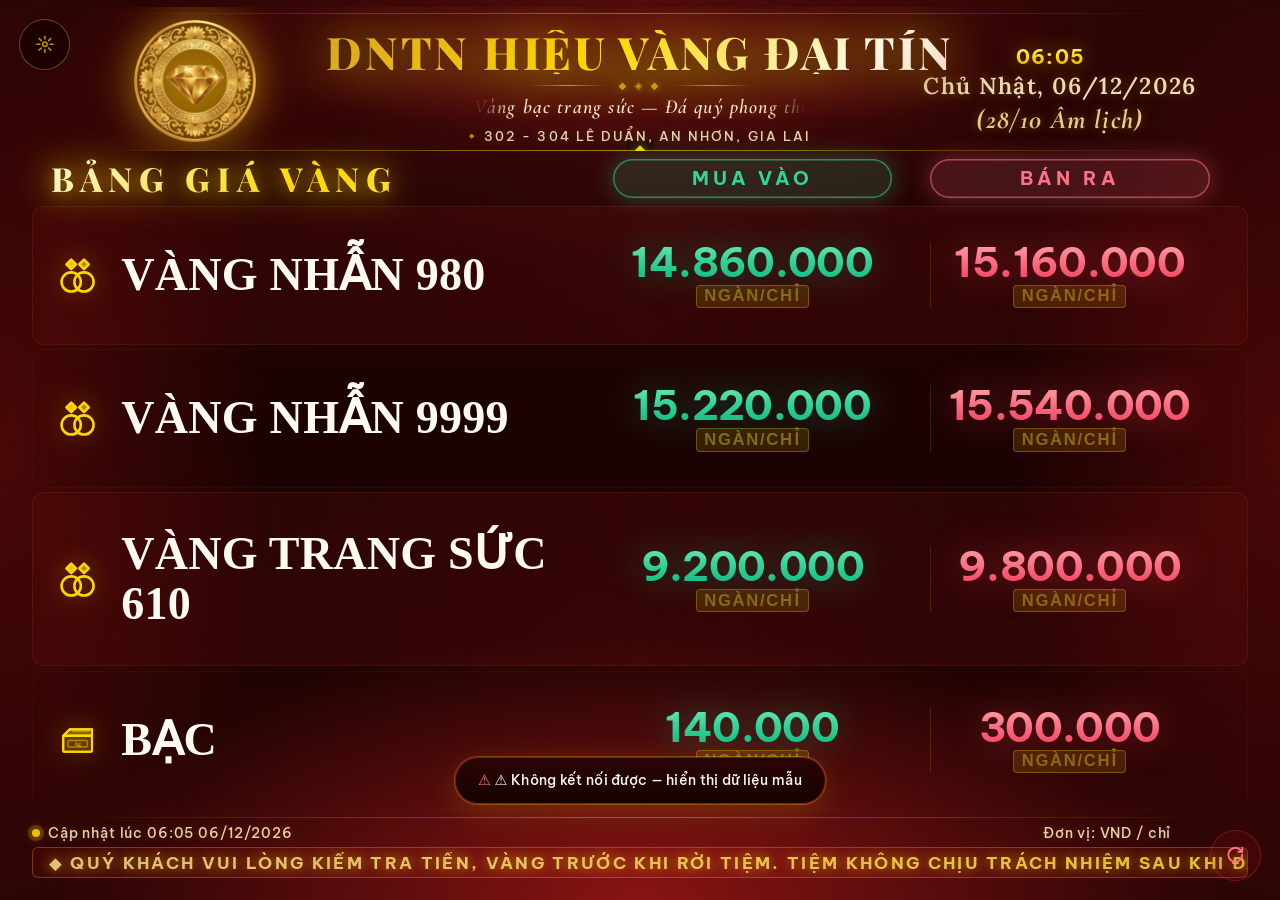
==== commit 5acf3189: "new-ui: TV dragon view, 3 design themes, FX effects, lunar clock - tv.html: rebuilt với effects pane" ====
--- a/tv.html
+++ b/tv.html
@@ -3,48 +3,375 @@
 <head>
   <meta charset="UTF-8">
   <meta name="viewport" content="width=device-width,initial-scale=1">
-  <title>Bảng giá vàng — TV</title>
+  <title>Đại Tín — Bảng Giá Vàng TV</title>
   <link rel="preconnect" href="https://fonts.googleapis.com">
   <link rel="preconnect" href="https://fonts.gstatic.com" crossorigin>
-  <link rel="stylesheet" href="https://fonts.googleapis.com/css2?family=Be+Vietnam+Pro:wght@400;500;600;700&family=Playfair+Display:wght@600;700;800;900&family=Lora:wght@500;600;700&family=Cormorant+Garamond:ital,wght@0,500;0,600;0,700;1,400;1,500;1,600&&display=swap">
-  <link rel="stylesheet" href="style.css">
+  <link rel="stylesheet" href="https://fonts.googleapis.com/css2?family=Be+Vietnam+Pro:wght@400;500;600;700&family=Playfair+Display:wght@600;700;800;900&family=Lora:wght@500;600;700&family=Cormorant+Garamond:ital,wght@0,500;0,600;0,700;1,400;1,500;1,600&display=swap">
+  <link id="css-live" rel="stylesheet" href="style.css"   disabled>
+  <link id="css-a"    rel="stylesheet" href="style-a.css">
+  <link id="css-c"    rel="stylesheet" href="style-c.css" disabled>
   <style>
-    /* TV-only refresh button — góc dưới phải, ẩn nhẹ */
+    /* ── FX container (hosts all effects) ── */
+    .tv__header { overflow: hidden; }
+    .fx-container {
+      position: absolute; inset: 0;
+      pointer-events: none; z-index: 2;
+      overflow: hidden;
+    }
+    /* Rays need flex-center for the disk */
+    .fx-rays-active { display: flex; align-items: center; justify-content: center; }
+
+    /* ═══════════════════════════════════════════
+       EFFECT: KIM SA RƠI
+    ═══════════════════════════════════════════ */
+    .kimsa-dot {
+      position: absolute; top: -4px; border-radius: 50%;
+      background: radial-gradient(circle, #FFFDE7 0%, #FFD700 55%, transparent 100%);
+      will-change: transform, opacity;
+      animation: kimsaFall var(--dur,3s) var(--del,0s) linear infinite;
+    }
+    @keyframes kimsaFall {
+      0%   { transform: translateY(0) translateX(0);                               opacity: 0; }
+      8%   { opacity: var(--op,.75); }
+      80%  { opacity: calc(var(--op,.75)*0.3); }
+      100% { transform: translateY(var(--dist,240px)) translateX(var(--drift,8px)); opacity: 0; }
+    }
+
+    /* ═══════════════════════════════════════════
+       EFFECT: ÁNH SAO LẤP LÁNH
+    ═══════════════════════════════════════════ */
+    .sparkle-outer {
+      position: absolute; will-change: opacity, transform;
+      animation: sparkleFade var(--dur,4s) var(--del,0s) ease-in-out infinite;
+    }
+    @keyframes sparkleFade {
+      0%   { opacity: 0; transform: scale(.3)  rotate(0deg);   }
+      20%  { opacity: 1; transform: scale(1.15) rotate(12deg);  }
+      50%  { opacity: .85; transform: scale(.95) rotate(0deg);  }
+      65%  { opacity: 1; transform: scale(1.08) rotate(-8deg);  }
+      100% { opacity: 0; transform: scale(.2)  rotate(45deg);  }
+    }
+    .sparkle-star {
+      background: linear-gradient(135deg,#FFFDE0 0%,#FFD700 50%,#FFEC8B 100%);
+      clip-path: polygon(50% 0%,56% 44%,100% 50%,56% 56%,50% 100%,44% 56%,0% 50%,44% 44%);
+      filter: drop-shadow(0 0 3px rgba(255,215,0,.95)) drop-shadow(0 0 9px rgba(255,180,0,.65));
+    }
+    .sparkle-star::before {
+      content:""; position:absolute; left:-60%; top:50%; width:220%; height:1.5px;
+      transform:translateY(-50%);
+      background:linear-gradient(90deg,transparent,rgba(255,215,0,.65) 50%,transparent);
+    }
+    .sparkle-star::after {
+      content:""; position:absolute; top:-60%; left:50%; width:1.5px; height:220%;
+      transform:translateX(-50%);
+      background:linear-gradient(180deg,transparent,rgba(255,215,0,.65) 50%,transparent);
+    }
+
+    /* ═══════════════════════════════════════════
+       EFFECT: TIỀN XU XOAY RƠI
+    ═══════════════════════════════════════════ */
+    .coin-outer {
+      position: absolute; top: -28px;
+      will-change: transform, opacity;
+      animation: coinFall var(--dur,3.5s) var(--del,0s) ease-in infinite;
+    }
+    @keyframes coinFall {
+      0%   { transform: translateY(0);               opacity: 0; }
+      8%   {                                           opacity: .95; }
+      85%  {                                           opacity: .55; }
+      100% { transform: translateY(var(--dist,320px)); opacity: 0; }
+    }
+    .coin-inner {
+      border-radius: 50%;
+      background:
+        radial-gradient(ellipse 60% 42% at 32% 32%, rgba(255,255,230,.85) 0%, transparent 48%),
+        radial-gradient(circle, #FFF8DC 0%,#FFD700 25%,#DAA520 55%,#8B6914 85%,#5C420A 100%);
+      border: 1.5px solid rgba(184,134,11,.65);
+      box-shadow:
+        inset -2px -2px 4px rgba(0,0,0,.4),
+        inset 1px 1px 3px rgba(255,255,200,.35),
+        0 0 10px rgba(255,215,0,.65), 0 2px 5px rgba(0,0,0,.45);
+      will-change: transform;
+      animation: coinSpin var(--spin,.75s) linear infinite;
+    }
+    @keyframes coinSpin {
+      0%  { transform: scaleX(1); }
+      24% { transform: scaleX(.06); }
+      50% { transform: scaleX(1); }
+      74% { transform: scaleX(.06); }
+      100%{ transform: scaleX(1); }
+    }
+
+    /* ═══════════════════════════════════════════
+       EFFECT: CHỮ PHÚC LỘC THỌ NỔI
+    ═══════════════════════════════════════════ */
+    .char-particle {
+      position: absolute;
+      font-family: "Noto Serif CJK TC","SimSun","MS Mincho",Georgia,serif;
+      line-height: 1; user-select: none; will-change: transform, opacity;
+      animation: charFloat var(--dur,8s) var(--del,0s) ease-out infinite;
+      color: rgba(255,215,0,var(--op,.55));
+      text-shadow: 0 0 10px rgba(255,215,0,.85), 0 0 22px rgba(255,165,0,.45);
+    }
+    @keyframes charFloat {
+      0%   { transform: translateY(0) translateX(0) rotate(var(--r0,0deg));              opacity: 0; }
+      10%  { opacity: var(--op,.55); }
+      78%  { opacity: calc(var(--op,.55)*.3); }
+      100% { transform: translateY(var(--ty,-140px)) translateX(var(--tx,8px)) rotate(var(--r1,6deg)); opacity: 0; }
+    }
+
+    /* ═══════════════════════════════════════════
+       EFFECT: BOKEH VÀNG
+    ═══════════════════════════════════════════ */
+    .bokeh-orb {
+      position: absolute; border-radius: 50%;
+      background: radial-gradient(circle,
+        rgba(255,215,0,var(--oi,.65)) 0%,
+        rgba(255,165,0,var(--om,.28)) 42%,
+        transparent 70%
+      );
+      filter: blur(var(--blur,9px)); will-change: transform, opacity;
+      animation: bokehFloat var(--dur,6s) var(--del,0s) ease-in-out infinite;
+    }
+    @keyframes bokehFloat {
+      0%   { transform: translateY(0);              opacity: 0; }
+      12%  { opacity: var(--op,.35); }
+      75%  { opacity: calc(var(--op,.35)*.5); }
+      100% { transform: translateY(var(--ty,-90px)); opacity: 0; }
+    }
+
+    /* ═══════════════════════════════════════════
+       EFFECT: SÓNG NƯỚC VÀNG
+    ═══════════════════════════════════════════ */
+    .ripple-source { position: absolute; }
+    .ripple-ring {
+      position: absolute; border-radius: 50%;
+      border: 1.5px solid rgba(255,215,0,var(--bop,.55));
+      box-shadow: 0 0 6px rgba(255,215,0,calc(var(--bop,.55)*.4));
+      left: 0; top: 0;
+      transform: translate(-50%,-50%) scale(.04);
+      animation: rippleExpand var(--dur,3.8s) var(--del,0s) ease-out infinite;
+    }
+    @keyframes rippleExpand {
+      0%   { transform: translate(-50%,-50%) scale(.04); opacity: .9; }
+      100% { transform: translate(-50%,-50%) scale(1);   opacity: 0; }
+    }
+    .ripple-dot {
+      position: absolute; width: 5px; height: 5px; border-radius: 50%;
+      background: radial-gradient(circle,rgba(255,215,0,.9),transparent);
+      transform: translate(-50%,-50%); left: 0; top: 0; filter: blur(1px);
+      animation: rippleDotPulse 2s ease-in-out infinite;
+    }
+    @keyframes rippleDotPulse {
+      0%,100% { transform: translate(-50%,-50%) scale(1); opacity: .7; }
+      50%      { transform: translate(-50%,-50%) scale(2); opacity: 1; }
+    }
+
+    /* ═══════════════════════════════════════════
+       EFFECT: HÀO QUANG TỎA SÁNG
+    ═══════════════════════════════════════════ */
+    .rays-disk {
+      position: absolute;
+      width: clamp(500px,130vw,1400px);
+      height: clamp(500px,130vw,1400px);
+      border-radius: 50%;
+      animation: raysRotate 30s linear infinite;
+      background: conic-gradient(
+        from 0deg,
+        transparent 0deg,   rgba(255,215,0,.09) 3.5deg,  transparent 7deg,
+        transparent 15deg,  rgba(255,215,0,.06) 18.5deg, transparent 22deg,
+        transparent 29deg,  rgba(255,215,0,.10) 32.5deg, transparent 36deg,
+        transparent 43deg,  rgba(255,215,0,.05) 46.5deg, transparent 50deg,
+        transparent 57deg,  rgba(255,215,0,.08) 60.5deg, transparent 64deg,
+        transparent 71deg,  rgba(255,215,0,.06) 74.5deg, transparent 78deg,
+        transparent 85deg,  rgba(255,215,0,.09) 88.5deg, transparent 92deg,
+        transparent 99deg,  rgba(255,215,0,.05) 102.5deg,transparent 106deg,
+        transparent 113deg, rgba(255,215,0,.07) 116.5deg,transparent 120deg,
+        transparent 127deg, rgba(255,215,0,.10) 130.5deg,transparent 134deg,
+        transparent 141deg, rgba(255,215,0,.06) 144.5deg,transparent 148deg,
+        transparent 155deg, rgba(255,215,0,.08) 158.5deg,transparent 162deg,
+        transparent 169deg, rgba(255,215,0,.05) 172.5deg,transparent 176deg,
+        transparent 183deg, rgba(255,215,0,.09) 186.5deg,transparent 190deg,
+        transparent 197deg, rgba(255,215,0,.06) 200.5deg,transparent 204deg,
+        transparent 211deg, rgba(255,215,0,.10) 214.5deg,transparent 218deg,
+        transparent 225deg, rgba(255,215,0,.05) 228.5deg,transparent 232deg,
+        transparent 239deg, rgba(255,215,0,.07) 242.5deg,transparent 246deg,
+        transparent 253deg, rgba(255,215,0,.09) 256.5deg,transparent 260deg,
+        transparent 267deg, rgba(255,215,0,.06) 270.5deg,transparent 274deg,
+        transparent 281deg, rgba(255,215,0,.08) 284.5deg,transparent 288deg,
+        transparent 295deg, rgba(255,215,0,.05) 298.5deg,transparent 302deg,
+        transparent 309deg, rgba(255,215,0,.10) 312.5deg,transparent 316deg,
+        transparent 323deg, rgba(255,215,0,.06) 326.5deg,transparent 330deg,
+        transparent 337deg, rgba(255,215,0,.08) 340.5deg,transparent 344deg,
+        transparent 351deg, rgba(255,215,0,.05) 354.5deg,transparent 359deg
+      );
+    }
+    .rays-disk::before {
+      content:""; position:absolute; inset:0; border-radius:50%;
+      background: radial-gradient(circle,
+        #1A0202 0%, rgba(26,2,2,.78) 18%, transparent 50%,
+        rgba(26,2,2,.35) 75%, #1A0202 100%
+      );
+    }
+    @keyframes raysRotate { to { transform: rotate(360deg); } }
+    .rays-glow {
+      position: absolute;
+      width: clamp(60px,8vw,120px); height: clamp(60px,8vw,120px);
+      border-radius: 50%;
+      background: radial-gradient(circle,rgba(255,215,0,.4) 0%,rgba(255,160,0,.15) 45%,transparent 70%);
+      filter: blur(clamp(10px,1.5vw,20px));
+      animation: raysGlowPulse 3.5s ease-in-out infinite;
+    }
+    @keyframes raysGlowPulse {
+      0%,100% { transform: scale(1);   opacity: .6; }
+      50%      { transform: scale(1.4); opacity: 1; }
+    }
+    .rays-halo {
+      position: absolute;
+      width: clamp(110px,14vw,200px); height: clamp(110px,14vw,200px);
+      border-radius: 50%;
+      border: 1px solid rgba(255,215,0,.18);
+      box-shadow: 0 0 24px rgba(255,215,0,.12), inset 0 0 24px rgba(255,215,0,.06);
+      animation: raysHaloPulse 4s ease-in-out infinite;
+    }
+    @keyframes raysHaloPulse {
+      0%,100% { transform: scale(1);    opacity: .5; }
+      50%      { transform: scale(1.12); opacity: .9; }
+    }
+
+    /* ═══════════════════════════════════════════
+       THEME PICKER UI
+    ═══════════════════════════════════════════ */
+    .tv-theme-btn {
+      position: fixed;
+      top: clamp(.75rem,1.5vw,1.5rem);
+      left: clamp(.75rem,1.5vw,1.5rem);
+      width: clamp(48px,4vw,72px); height: clamp(48px,4vw,72px);
+      border-radius: 50%;
+      border: 1px solid rgba(255,215,0,.35);
+      background: rgba(26,2,2,.80);
+      color: rgba(255,215,0,.7);
+      cursor: pointer;
+      display: flex; align-items: center; justify-content: center;
+      transition: all 200ms ease-out;
+      z-index: 30;
+      backdrop-filter: blur(8px);
+      -webkit-backdrop-filter: blur(8px);
+    }
+    .tv-theme-btn:hover {
+      background: rgba(80,10,10,.9);
+      border-color: rgba(255,215,0,.7);
+      color: #FFD700;
+      transform: rotate(40deg);
+    }
+    .tv-theme-btn svg { width: 48%; height: 48%; }
+
+    .tv-theme-panel {
+      position: fixed;
+      top: calc(clamp(.75rem,1.5vw,1.5rem) + clamp(48px,4vw,72px) + 12px);
+      left: clamp(.75rem,1.5vw,1.5rem);
+      background: rgba(14,1,1,.93);
+      border: 1px solid rgba(255,215,0,.32);
+      border-radius: 16px;
+      padding: 16px 18px 14px;
+      z-index: 30;
+      backdrop-filter: blur(20px);
+      -webkit-backdrop-filter: blur(20px);
+      min-width: 280px;
+      box-shadow: 0 12px 40px rgba(0,0,0,.7), 0 0 0 1px rgba(255,215,0,.08);
+      animation: panelUp 180ms cubic-bezier(.16,1,.3,1);
+    }
+    .tv-theme-panel[hidden] { display: none; }
+    @keyframes panelUp {
+      from { transform: translateY(8px); opacity: 0; }
+      to   { transform: translateY(0);   opacity: 1; }
+    }
+
+    .tv-theme-panel__title {
+      font-size: .68rem; letter-spacing: .22em; text-transform: uppercase;
+      color: rgba(255,215,0,.45); margin-bottom: 8px;
+      font-family: "Be Vietnam Pro", sans-serif; font-weight: 600;
+    }
+    .tv-theme-panel__title + .tv-theme-panel__title {
+      margin-top: 14px;
+      padding-top: 14px;
+      border-top: 1px solid rgba(255,215,0,.10);
+    }
+    .tv-theme-panel__row {
+      display: grid; grid-template-columns: 1fr 1fr 1fr; gap: 6px;
+      margin-bottom: 2px;
+    }
+    .tv-theme-panel__grid {
+      display: grid; grid-template-columns: 1fr 1fr; gap: 6px;
+    }
+    .theme-opt {
+      padding: 8px 11px; border-radius: 9px;
+      border: 1px solid rgba(255,215,0,.18);
+      background: rgba(255,255,255,.03);
+      color: rgba(248,232,196,.65);
+      font-family: "Be Vietnam Pro", sans-serif;
+      font-size: .76rem; font-weight: 600;
+      cursor: pointer; transition: all 140ms ease-out;
+      text-align: left; line-height: 1.25;
+    }
+    .theme-opt:hover {
+      border-color: rgba(255,215,0,.48);
+      background: rgba(255,215,0,.08);
+      color: #FFD700;
+    }
+    .theme-opt.is-active {
+      border-color: #FFD700;
+      background: rgba(255,215,0,.14);
+      color: #FFD700;
+      box-shadow: 0 0 14px rgba(255,215,0,.18);
+    }
+    .theme-opt__note {
+      font-size: .62rem; opacity: .5; font-weight: 400; margin-top: 2px;
+    }
+    .tv-theme-panel__hint {
+      font-size: .62rem; color: rgba(255,215,0,.28); text-align: center;
+      margin-top: 11px; letter-spacing: .06em;
+    }
+
+    /* hide picker in idle mode */
+    body.tv-idle .tv-theme-btn  { opacity: .15; }
+    body.tv-idle .tv-theme-btn:hover { opacity: 1; }
+
+    /* TV refresh (keep existing) */
     .tv-refresh {
-      position: fixed;
-      bottom: clamp(0.75rem, 1.5vw, 1.5rem);
-      right: clamp(0.75rem, 1.5vw, 1.5rem);
-      width: clamp(48px, 4vw, 72px);
-      height: clamp(48px, 4vw, 72px);
-      border-radius: 50%;
-      border: 1px solid rgba(212, 165, 116, 0.4);
-      background: rgba(212, 165, 116, 0.1);
-      color: var(--c-gold-400);
-      cursor: pointer;
-      display: flex;
-      align-items: center;
-      justify-content: center;
-      transition: all 200ms ease-out;
-      z-index: 10;
-    }
-    .tv-refresh:hover { background: rgba(212, 165, 116, 0.2); transform: rotate(90deg); }
+      position: fixed; bottom: clamp(.75rem,1.5vw,1.5rem); right: clamp(.75rem,1.5vw,1.5rem);
+      width: clamp(48px,4vw,72px); height: clamp(48px,4vw,72px); border-radius: 50%;
+      border: 1px solid rgba(220,38,38,.4); background: rgba(185,28,28,.12); color: #FB7185;
+      cursor: pointer; display: flex; align-items: center; justify-content: center;
+      transition: all 200ms ease-out; z-index: 10;
+    }
+    .tv-refresh:hover { background: rgba(185,28,28,.25); transform: rotate(90deg); }
     .tv-refresh.is-loading svg { animation: spin 1s linear infinite; }
     .tv-refresh svg { width: 50%; height: 50%; }
-    /* Hide refresh button after 5s of mouse-idle, show on hover */
-    body.tv-idle .tv-refresh { opacity: 0.2; }
+    body.tv-idle .tv-refresh { opacity: .2; }
     body.tv-idle .tv-refresh:hover { opacity: 1; }
+    @keyframes spin { to { transform: rotate(360deg); } }
+
+    @media (prefers-reduced-motion: reduce) {
+      *, *::before, *::after { animation-duration: .01ms !important; transition-duration: .01ms !important; }
+    }
   </style>
 </head>
 <body>
   <div id="tv-root" class="tv">
     <header class="tv__header">
+
+      <!-- ═══ EFFECT LAYER — controlled by JS ═══ -->
+      <div id="fx-container" class="fx-container"></div>
+
+      <!-- ═══ Header content ═══ -->
       <div class="tv__time">
         <div class="tv__time-ornament">◆</div>
         <div class="value"><span class="hh">—</span><span class="colon">:</span><span class="mm">——</span><span class="tv__time-seconds"><span class="ss">——</span></span></div>
         <div class="label">—</div>
         <div class="tv__time-lunar">—</div>
       </div>
-      <img class="tv__logo" src="logo-dai-tin2.png" alt="Logo Đại Tín">
+      <img class="tv__logo" src="logo-dai-tin3.png" alt="Logo Đại Tín">
       <div class="tv__brand">
         <div class="tv__brand-text">
           <h1 class="tv__shop-name">HIỆU VÀNG</h1>
@@ -65,9 +392,7 @@
       <div class="col-pill col-pill--sell">Bán ra</div>
     </div>
 
-    <main class="tv__rows">
-      <!-- rows rendered by app.js -->
-    </main>
+    <main class="tv__rows"></main>
 
     <footer class="tv__footer">
       <div class="tv__footer-row">
@@ -76,13 +401,14 @@
       </div>
       <div class="tv__footer-disclaimer">
         <span class="tv__disclaimer-inner">
-          ◆ QUÝ KHÁCH VUI LÒNG KIỂM TRA TIỀN, VÀNG TRƯỚC KHI RỜI TIỆM. TIỆM KHÔNG CHỊU TRÁCH NHIỆM SAU KHI ĐÃ HOÀN TẤT GIAO DỊCH ◆ &emsp;<span class="tv__footer-thankyou">CÁM ƠN QUÝ KHÁCH !</span>&emsp;◆ &emsp;SĐT: 0919.157.710 (HIỀN) & 0987.387.149 (THANH NỮ)&emsp;&emsp;
-          ◆ QUÝ KHÁCH VUI LÒNG KIỂM TRA TIỀN, VÀNG TRƯỚC KHI RỜI TIỆM. TIỆM KHÔNG CHỊU TRÁCH NHIỆM SAU KHI ĐÃ HOÀN TẤT GIAO DỊCH ◆ &emsp;<span class="tv__footer-thankyou">CÁM ƠN QUÝ KHÁCH !</span>&emsp;◆ &emsp;SĐT: 0919.157.710 (HIỀN) & 0987.387.149 (THANH NỮ)&emsp;&emsp;
+          ◆ QUÝ KHÁCH VUI LÒNG KIỂM TRA TIỀN, VÀNG TRƯỚC KHI RỜI TIỆM. TIỆM KHÔNG CHỊU TRÁCH NHIỆM SAU KHI ĐÃ HOÀN TẤT GIAO DỊCH ◆ &emsp;<span class="tv__footer-thankyou">CÁM ƠN QUÝ KHÁCH !</span>&emsp;◆ &emsp;SĐT: 0919.157.710 (HIỀN) &amp; 0987.387.149 (THANH NỮ)&emsp;&emsp;
+          ◆ QUÝ KHÁCH VUI LÒNG KIỂM TRA TIỀN, VÀNG TRƯỚC KHI RỜI TIỆM. TIỆM KHÔNG CHỊU TRÁCH NHIỆM SAU KHI ĐÃ HOÀN TẤT GIAO DỊCH ◆ &emsp;<span class="tv__footer-thankyou">CÁM ƠN QUÝ KHÁCH !</span>&emsp;◆ &emsp;SĐT: 0919.157.710 (HIỀN) &amp; 0987.387.149 (THANH NỮ)&emsp;&emsp;
         </span>
       </div>
     </footer>
   </div>
 
+  <!-- Refresh button -->
   <button id="refresh-btn" class="tv-refresh" title="Cập nhật giá (R)" aria-label="Cập nhật giá">
     <svg viewBox="0 0 24 24" fill="none" stroke="currentColor" stroke-width="2.5" stroke-linecap="round" stroke-linejoin="round">
       <path d="M21 12a9 9 0 1 1-3-6.7L21 8"></path>
@@ -90,12 +416,293 @@
     </svg>
   </button>
 
+  <!-- Theme picker button -->
+  <button id="theme-btn" class="tv-theme-btn" title="Đổi hiệu ứng (T)" aria-label="Đổi hiệu ứng">
+    <svg viewBox="0 0 24 24" fill="none" stroke="currentColor" stroke-width="2" stroke-linecap="round" stroke-linejoin="round">
+      <circle cx="12" cy="12" r="3"/>
+      <path d="M12 1v4M12 19v4M4.22 4.22l2.83 2.83M16.95 16.95l2.83 2.83M1 12h4M19 12h4M4.22 19.78l2.83-2.83M16.95 7.05l2.83-2.83"/>
+    </svg>
+  </button>
+
+  <!-- Theme picker panel -->
+  <div id="theme-panel" class="tv-theme-panel" hidden aria-label="Chọn hiệu ứng">
+    <div class="tv-theme-panel__title">THIẾT KẾ</div>
+    <div class="tv-theme-panel__row" id="design-grid"></div>
+    <div class="tv-theme-panel__title">HIỆU ỨNG HEADER</div>
+    <div class="tv-theme-panel__grid" id="theme-grid"></div>
+    <div class="tv-theme-panel__hint">Phím T mở/đóng · 1–7 chọn nhanh · ← → chuyển</div>
+  </div>
+
   <script src="config.js"></script>
   <script src="app.js"></script>
   <script>
     TiemVang.init('tv');
 
-    // ---- Âm lịch (thuật toán Ho Ngoc Duc) ----
+    /* ═══════════════════════════════════════════════════════════
+       THEME SYSTEM
+    ═══════════════════════════════════════════════════════════ */
+    const THEMES = [
+      { key: 'kimsa',   name: 'Kim Sa Rơi',        note: 'Hạt vàng rơi hai bên' },
+      { key: 'sparkle', name: 'Ánh Sao Lấp Lánh',  note: 'Kim cương bắt sáng'   },
+      { key: 'coins',   name: 'Tiền Xu Xoay Rơi',  note: 'Xu vàng xoay 3D'     },
+      { key: 'chars',   name: 'Chữ Phúc Lộc Thọ',  note: '福壽財祿 nổi lên'     },
+      { key: 'bokeh',   name: 'Bokeh Vàng',         note: 'Ánh sáng mờ nhòe'    },
+      { key: 'ripple',  name: 'Sóng Nước Vàng',     note: 'Vòng sóng lan tỏa'   },
+      { key: 'rays',    name: 'Hào Quang',           note: 'Tia sáng từ trung tâm'},
+    ];
+
+    /* ── Spawners ── */
+    function spawnKimSa(c) {
+      const h = c.offsetHeight || 180;
+      for (let i = 0; i < 70; i++) {
+        const el = document.createElement('div');
+        el.className = 'kimsa-dot';
+        const size = 1 + Math.random() * 2.4;
+        const r = Math.random();
+        const left = r < .4 ? Math.random() * 25
+                   : r < .8 ? 75 + Math.random() * 25
+                   : 25 + Math.random() * 50;
+        el.style.cssText = [
+          `width:${size.toFixed(1)}px`, `height:${size.toFixed(1)}px`,
+          `left:${left.toFixed(1)}%`,
+          `--dur:${(2.2+Math.random()*3).toFixed(2)}s`,
+          `--del:${(Math.random()*5).toFixed(2)}s`,
+          `--op:${(.45+Math.random()*.55).toFixed(2)}`,
+          `--dist:${(h+40)|0}px`,
+          `--drift:${((Math.random()-.5)*18).toFixed(1)}px`,
+        ].join(';');
+        c.appendChild(el);
+      }
+    }
+
+    function spawnSparkle(c) {
+      for (let i = 0; i < 28; i++) {
+        const outer = document.createElement('div');
+        outer.className = 'sparkle-outer';
+        const size = 6 + Math.random() * 18;
+        outer.style.cssText = [
+          `left:${(2+Math.random()*96).toFixed(1)}%`,
+          `top:${(5+Math.random()*88).toFixed(1)}%`,
+          `--dur:${(3+Math.random()*6).toFixed(2)}s`,
+          `--del:${(Math.random()*12).toFixed(2)}s`,
+        ].join(';');
+        const star = document.createElement('div');
+        star.className = 'sparkle-star';
+        star.style.cssText = `width:${size.toFixed(1)}px;height:${size.toFixed(1)}px;`;
+        outer.appendChild(star);
+        c.appendChild(outer);
+      }
+    }
+
+    function spawnCoins(c) {
+      const h = c.offsetHeight || 180;
+      for (let i = 0; i < 16; i++) {
+        const outer = document.createElement('div');
+        outer.className = 'coin-outer';
+        const size = 12 + Math.random() * 14;
+        outer.style.cssText = [
+          `left:${(2+Math.random()*96).toFixed(1)}%`,
+          `--dur:${(2.2+Math.random()*2.8).toFixed(2)}s`,
+          `--del:${(Math.random()*5).toFixed(2)}s`,
+          `--dist:${h+40}px`,
+        ].join(';');
+        const inner = document.createElement('div');
+        inner.className = 'coin-inner';
+        inner.style.cssText = `width:${size|0}px;height:${size|0}px;--spin:${(.45+Math.random()*.65).toFixed(2)}s;`;
+        outer.appendChild(inner);
+        c.appendChild(outer);
+      }
+    }
+
+    function spawnChars(c) {
+      const pool = ['福','壽','財','祿','吉','金','福','財','吉','壽'];
+      for (let i = 0; i < 20; i++) {
+        const el = document.createElement('div');
+        el.className = 'char-particle';
+        el.textContent = pool[i % pool.length];
+        const size = 14 + Math.random() * 26;
+        el.style.cssText = [
+          `font-size:${size|0}px`,
+          `left:${(2+Math.random()*96).toFixed(1)}%`,
+          `bottom:${(-5+Math.random()*25).toFixed(1)}%`,
+          `--dur:${(6+Math.random()*8).toFixed(2)}s`,
+          `--del:${(Math.random()*10).toFixed(2)}s`,
+          `--op:${(.35+Math.random()*.45).toFixed(2)}`,
+          `--ty:${(-(80+Math.random()*120))|0}px`,
+          `--tx:${((Math.random()-.5)*30).toFixed(1)}px`,
+          `--r0:${((Math.random()-.5)*10).toFixed(1)}deg`,
+          `--r1:${((Math.random()-.5)*14).toFixed(1)}deg`,
+        ].join(';');
+        c.appendChild(el);
+      }
+    }
+
+    function spawnBokeh(c) {
+      for (let i = 0; i < 26; i++) {
+        const el = document.createElement('div');
+        el.className = 'bokeh-orb';
+        const size = 10 + Math.random() * 72;
+        el.style.cssText = [
+          `width:${size|0}px`, `height:${size|0}px`,
+          `left:${(Math.random()*100).toFixed(1)}%`,
+          `top:${(15+Math.random()*80).toFixed(1)}%`,
+          `--dur:${(5+Math.random()*7).toFixed(2)}s`,
+          `--del:${(Math.random()*10).toFixed(2)}s`,
+          `--op:${(.12+Math.random()*.32).toFixed(2)}`,
+          `--blur:${(5+Math.random()*18).toFixed(1)}px`,
+          `--ty:${(-(50+Math.random()*90))|0}px`,
+          `--oi:${(.45+Math.random()*.45).toFixed(2)}`,
+          `--om:${(.10+Math.random()*.22).toFixed(2)}`,
+        ].join(';');
+        c.appendChild(el);
+      }
+    }
+
+    function spawnRipple(c) {
+      [
+        { l:18, b:22, max:200, dur:4.0 },
+        { l:50, b:12, max:280, dur:4.6 },
+        { l:82, b:22, max:200, dur:3.8 },
+      ].forEach(src => {
+        const srcEl = document.createElement('div');
+        srcEl.className = 'ripple-source';
+        srcEl.style.cssText = `left:${src.l}%;bottom:${src.b}%;`;
+        const dot = document.createElement('div');
+        dot.className = 'ripple-dot';
+        srcEl.appendChild(dot);
+        for (let i = 0; i < 4; i++) {
+          const ring = document.createElement('div');
+          ring.className = 'ripple-ring';
+          ring.style.cssText = [
+            `width:${src.max}px`, `height:${src.max}px`,
+            `--dur:${src.dur.toFixed(2)}s`,
+            `--del:${(i*src.dur/4).toFixed(2)}s`,
+            `--bop:${Math.max(.08,.55-i*.10).toFixed(2)}`,
+          ].join(';');
+          srcEl.appendChild(ring);
+        }
+        c.appendChild(srcEl);
+      });
+    }
+
+    function spawnRays(c) {
+      c.classList.add('fx-rays-active');
+      ['rays-disk','rays-halo','rays-glow'].forEach(cls => {
+        const el = document.createElement('div');
+        el.className = cls;
+        c.appendChild(el);
+      });
+    }
+
+    const SPAWNERS = {
+      kimsa: spawnKimSa, sparkle: spawnSparkle, coins: spawnCoins,
+      chars: spawnChars, bokeh: spawnBokeh, ripple: spawnRipple, rays: spawnRays,
+    };
+
+    /* ── Apply theme ── */
+    let activeTheme = localStorage.getItem('tv-theme') || 'kimsa';
+
+    function applyTheme(key) {
+      const c = document.getElementById('fx-container');
+      c.innerHTML = '';
+      c.className = 'fx-container';
+      SPAWNERS[key]?.(c);
+      activeTheme = key;
+      localStorage.setItem('tv-theme', key);
+      document.querySelectorAll('.theme-opt').forEach(btn =>
+        btn.classList.toggle('is-active', btn.dataset.key === key)
+      );
+    }
+
+    /* ── Design themes (CSS swap) ── */
+    const DESIGNS = [
+      { key: 'a',    cssId: 'css-a',    name: 'Đỏ Vàng',   note: 'Phú Quý Đỏ'    },
+      { key: 'live', cssId: 'css-live', name: 'WOW',        note: 'Live / Original' },
+      { key: 'c',    cssId: 'css-c',    name: 'Ngọc Bích',  note: 'Xanh ngọc'     },
+    ];
+    let activeDesign = localStorage.getItem('tv-design') || 'a';
+
+    function switchDesign(key) {
+      DESIGNS.forEach(d => { document.getElementById(d.cssId).disabled = (d.key !== key); });
+      activeDesign = key;
+      localStorage.setItem('tv-design', key);
+      document.querySelectorAll('.design-opt').forEach(b => b.classList.toggle('is-active', b.dataset.key === key));
+    }
+
+    const designGrid = document.getElementById('design-grid');
+    DESIGNS.forEach(({ key, name, note }) => {
+      const btn = document.createElement('button');
+      btn.className = 'theme-opt design-opt';
+      btn.dataset.key = key;
+      btn.innerHTML = `<div>${name}</div><div class="theme-opt__note">${note}</div>`;
+      btn.addEventListener('click', () => { switchDesign(key); resetAutoClose(); });
+      designGrid.appendChild(btn);
+    });
+    switchDesign(activeDesign);
+
+    /* ── Build panel buttons ── */
+    const grid = document.getElementById('theme-grid');
+    THEMES.forEach(({ key, name, note }, idx) => {
+      const btn = document.createElement('button');
+      btn.className = 'theme-opt';
+      btn.dataset.key = key;
+      btn.innerHTML = `<div>${idx+1}. ${name}</div><div class="theme-opt__note">${note}</div>`;
+      btn.addEventListener('click', () => {
+        applyTheme(key);
+        clearTimeout(autoClose);
+        autoClose = setTimeout(closePanel, 1800);
+      });
+      grid.appendChild(btn);
+    });
+
+    /* ── Panel open / close ── */
+    let autoClose;
+    const panel = document.getElementById('theme-panel');
+
+    function openPanel() {
+      panel.hidden = false;
+      clearTimeout(autoClose);
+      autoClose = setTimeout(closePanel, 8000);
+    }
+    function closePanel() {
+      panel.hidden = true;
+      clearTimeout(autoClose);
+    }
+    function togglePanel() { panel.hidden ? openPanel() : closePanel(); }
+
+    document.getElementById('theme-btn').addEventListener('click', togglePanel);
+
+    /* ── Keyboard ── */
+    document.addEventListener('keydown', e => {
+      if (e.key === 'r' || e.key === 'R') { document.getElementById('refresh-btn').click(); return; }
+      if (e.key === 'f' || e.key === 'F') {
+        document.fullscreenElement ? document.exitFullscreen() : document.documentElement.requestFullscreen();
+        return;
+      }
+      if (e.key === 't' || e.key === 'T') { togglePanel(); return; }
+
+      const num = parseInt(e.key);
+      if (num >= 1 && num <= THEMES.length) { applyTheme(THEMES[num-1].key); return; }
+
+      if (!panel.hidden) {
+        const idx = THEMES.findIndex(t => t.key === activeTheme);
+        if (e.key === 'ArrowLeft' || e.key === 'ArrowUp') {
+          applyTheme(THEMES[(idx - 1 + THEMES.length) % THEMES.length].key);
+          resetAutoClose();
+        }
+        if (e.key === 'ArrowRight' || e.key === 'ArrowDown') {
+          applyTheme(THEMES[(idx + 1) % THEMES.length].key);
+          resetAutoClose();
+        }
+      }
+    });
+
+    function resetAutoClose() {
+      clearTimeout(autoClose);
+      autoClose = setTimeout(closePanel, 8000);
+    }
+
+    /* ── Clock + Lunar ── */
     const TZ = 7;
     function _jd(d,m,y){var a=Math.floor((14-m)/12),yy=y+4800-a,mm=m+12*a-3,j=d+Math.floor((153*mm+2)/5)+365*yy+Math.floor(yy/4)-Math.floor(yy/100)+Math.floor(yy/400)-32045;return j<2299161?d+Math.floor((153*mm+2)/5)+365*yy+Math.floor(yy/4)-32083:j;}
     function _newMoon(k){var T=k/1236.85,T2=T*T,T3=T2*T,dr=Math.PI/180,Jd=2415020.75933+29.53058868*k+0.0001178*T2-0.000000155*T3+0.00033*Math.sin((166.56+132.87*T-0.009173*T2)*dr),M=359.2242+29.10535608*k-0.0000333*T2,Mp=306.0253+385.81691806*k+0.0107306*T2,F=21.2964+390.67050646*k-0.0016528*T2,C=(0.1734-0.000393*T)*Math.sin(M*dr)+0.0021*Math.sin(2*M*dr)-0.4068*Math.sin(Mp*dr)+0.0161*Math.sin(2*Mp*dr)-0.0051*Math.sin((M+Mp)*dr)-0.0074*Math.sin((M-Mp)*dr)+0.0104*Math.sin(2*F*dr),dt=T>=-11?-0.000278+0.000265*T+0.000262*T2:0.001+0.000839*T+0.0002261*T2;return Math.floor(Jd+C-dt+0.5+TZ/24);}
@@ -103,46 +710,28 @@
     function _m11(y){var off=_jd(31,12,y)-2415021,k=Math.floor(off/29.530588853),nm=_newMoon(k);return _sunLng(nm)>=9?_newMoon(k-1):nm;}
     function _leapOff(a11){var k=Math.floor((a11-2415021.076998695)/29.530588853+0.5),i=1,arc=_sunLng(_newMoon(k+i)),last;do{last=arc;i++;arc=_sunLng(_newMoon(k+i));}while(arc!==last&&i<14);return i-1;}
     function solar2Lunar(d,m,y){var jd=_jd(d,m,y),k=Math.floor((jd-2415021.076998695)/29.530588853),ms=_newMoon(k+1);ms>jd&&(ms=_newMoon(k));var a11=_m11(y),b11=a11,ly;a11>=ms?(ly=y,a11=_m11(y-1)):(ly=y+1,b11=_m11(y+1));var ld=jd-ms+1,diff=Math.floor((ms-a11)/29),lm=diff+11,leap=0;b11-a11>365&&(_leapOff(a11)<=diff?(lm=diff+10,diff===_leapOff(a11)&&(leap=1)):0);lm>12&&(lm-=12);lm>=11&&diff<4&&ly--;return[ld,lm,ly,leap];}
-
-    // Tick clock mỗi giây
-    function tickClock() {
-      const now = new Date();
-      const hh    = document.querySelector('.tv__time .hh');
-      const mm    = document.querySelector('.tv__time .mm');
-      const ss    = document.querySelector('.tv__time .ss');
-      const d     = document.querySelector('.tv__time .label');
-      const lunar = document.querySelector('.tv__time .tv__time-lunar');
-      if (hh) hh.textContent = String(now.getHours()).padStart(2, '0');
-      if (mm) mm.textContent = String(now.getMinutes()).padStart(2, '0');
-      if (ss) ss.textContent = String(now.getSeconds()).padStart(2, '0');
-      if (d)  d.textContent  = now.toLocaleDateString('vi-VN', { weekday: 'long', day: '2-digit', month: '2-digit', year: 'numeric' });
-      if (lunar) {
-        const [ld, lm, ly, leap] = solar2Lunar(now.getDate(), now.getMonth()+1, now.getFullYear());
-        lunar.textContent = `(${String(ld).padStart(2,'0')}/${lm}${leap?' nhuận':''} Âm lịch)`;
-      }
-    }
-    tickClock();
-    setInterval(tickClock, 1000);
-
-    // Phím tắt R = refresh, F = fullscreen
-    document.addEventListener('keydown', (e) => {
-      if (e.key === 'r' || e.key === 'R') document.getElementById('refresh-btn').click();
-      if (e.key === 'f' || e.key === 'F') {
-        if (document.fullscreenElement) document.exitFullscreen();
-        else document.documentElement.requestFullscreen();
-      }
-    });
-
-    // Auto-hide refresh button khi không dùng chuột
+    function tickClock(){
+      const now=new Date();
+      const q=s=>document.querySelector(s);
+      const hh=q('.tv__time .hh'),mm=q('.tv__time .mm'),ss=q('.tv__time .ss');
+      const d=q('.tv__time .label'),lunar=q('.tv__time .tv__time-lunar');
+      if(hh) hh.textContent=String(now.getHours()).padStart(2,'0');
+      if(mm) mm.textContent=String(now.getMinutes()).padStart(2,'0');
+      if(ss) ss.textContent=String(now.getSeconds()).padStart(2,'0');
+      if(d)  d.textContent=now.toLocaleDateString('vi-VN',{weekday:'long',day:'2-digit',month:'2-digit',year:'numeric'});
+      if(lunar){const[ld,lm,,leap]=solar2Lunar(now.getDate(),now.getMonth()+1,now.getFullYear());lunar.textContent=`(${String(ld).padStart(2,'0')}/${lm}${leap?' nhuận':''} Âm lịch)`;}
+    }
+    tickClock(); setInterval(tickClock, 1000);
+
+    /* ── Idle detection ── */
     let idleTimer;
-    function resetIdle() {
-      document.body.classList.remove('tv-idle');
-      clearTimeout(idleTimer);
-      idleTimer = setTimeout(() => document.body.classList.add('tv-idle'), 5000);
-    }
-    document.addEventListener('mousemove', resetIdle);
-    document.addEventListener('touchstart', resetIdle);
+    function resetIdle(){document.body.classList.remove('tv-idle');clearTimeout(idleTimer);idleTimer=setTimeout(()=>document.body.classList.add('tv-idle'),5000);}
+    document.addEventListener('mousemove',resetIdle);
+    document.addEventListener('touchstart',resetIdle);
     resetIdle();
+
+    /* ── Init theme on load ── */
+    applyTheme(activeTheme);
   </script>
 </body>
 </html>
--- a/style.css
+++ b/style.css
@@ -630,7 +630,7 @@
 /* Lora — Vietnamese-safe luxury serif, render OK cho cả caps + mixed */
 .tv__product-name {
   font-family: "Times New Roman", Times, serif;
-  font-size: clamp(1.5rem, 2.6vw, 3rem);
+  font-size: clamp(2rem, 3.6vw, 4rem);
   font-weight: 600;
   color: var(--c-cream-50);
   line-height: 1.1;
@@ -638,14 +638,18 @@
   font-feature-settings: "liga" 0;
 }
 .tv__product-unit {
-  display: block;
+  display: inline-block;
   font-family: "Be Vietnam Pro", sans-serif;
-  font-size: clamp(0.75rem, 0.95vw, 1.05rem);
-  color: var(--c-gold-light);
-  font-weight: 400;
-  letter-spacing: 0.12em;
+  font-size: clamp(0.95rem, 1.3vw, 1.4rem);
+  color: var(--c-gold-dark, #8B6914);
+  font-weight: 600;
+  letter-spacing: 0.1em;
   text-transform: uppercase;
-  opacity: 0.6;
+  background: rgba(255, 215, 0, 0.12);
+  border: 1px solid rgba(255, 215, 0, 0.25);
+  border-radius: 4px;
+  padding: 0.05em 0.45em;
+  opacity: 1;
 }
 
 .tv__price-cell {
@@ -883,7 +887,7 @@
   font-family: "Be Vietnam Pro", sans-serif;
   font-size: 0.7rem;
   text-transform: uppercase;
-  letter-spacing: 0.18em;
+  letter-spacing: 0.1em;
   color: var(--c-gold-light);
   margin-top: clamp(0.1rem, 0.4vh, 0.4rem);
   position: relative;
@@ -892,6 +896,10 @@
   display: inline-flex;
   align-items: center;
   gap: 0.45rem;
+  max-width: 100%;
+  flex-wrap: wrap;
+  justify-content: center;
+  word-break: break-word;
 }
 .public__address::before {
   content: "◆";
@@ -903,7 +911,7 @@
   display: inline-flex;
   align-items: center;
   gap: 0.5rem;
-  font-size: 0.78rem;
+  font-size: clamp(0.68rem, 2.5vw, 0.78rem);
   color: var(--c-gold-light);
   background: rgba(255, 215, 0, 0.08);
   border: 1px solid var(--c-border-gold);
@@ -911,6 +919,10 @@
   border-radius: 999px;
   margin-top: clamp(0.5rem, 1.5vh, 1rem);
   position: relative;
+  max-width: 100%;
+  white-space: nowrap;
+  overflow: hidden;
+  text-overflow: ellipsis;
 }
 .public__updated::before {
   content: "";
@@ -1007,11 +1019,12 @@
   opacity: 0.75;
 }
 .price-row__value {
-  font-size: 1.5rem;
+  font-size: clamp(1.1rem, 4vw, 1.5rem);
   font-weight: 800;
   font-variant-numeric: tabular-nums;
   margin-top: 0.25rem;
   letter-spacing: -0.02em;
+  word-break: break-all;
   -webkit-background-clip: text;
   background-clip: text;
   -webkit-text-fill-color: transparent;
--- a/style-a.css
+++ b/style-a.css
@@ -0,0 +1,815 @@
+/* ===========================================================================
+   TIỆM VÀNG — CONCEPT A: "PHÚ QUÝ ĐỎ" (Vermillion Prosperity)
+   Palette: Deep crimson-red + metallic gold — truyền thống Việt Nam
+   =========================================================================== */
+
+:root {
+  /* ── Vermillion / Crimson (đỏ son phú quý) ── */
+  --c-void:       #1A0202;       /* TV background base — deep crimson */
+  --c-void-2:     #280404;       /* lifted void */
+  --c-coal:       #360606;       /* card base on dark */
+  --c-onyx:       #440808;       /* deeper crimson */
+  --c-burgundy:   #6B0E0E;
+  --c-burgundy-glow: #B91C1C;    /* vivid crimson glow */
+
+  /* ── Metallic Gold (unchanged) ── */
+  --c-gold-pale:    #F8E8C4;
+  --c-gold-light:   #F4D793;
+  --c-gold:         #FFD700;
+  --c-gold-rich:    #DAA520;
+  --c-gold-dark:    #8B6914;
+  --c-gold-shadow:  #4D3A0E;
+  --c-rose-gold:    #E8B4A0;
+
+  /* ── Cream ── */
+  --c-cream-50:   #FEF9F1;
+  --c-cream-100:  #FAF3E0;
+  --c-cream-200:  #F4E8C8;
+  --c-ink-900:    #1A0202;
+  --c-ink-600:    #57463E;
+  --c-ink-400:    #8B7B71;
+
+  /* ── Buy / Sell ── */
+  --c-buy:           #10B981;
+  --c-buy-bright:    #34D399;
+  --c-buy-pale:      #6EE7B7;
+  --c-buy-glow:      rgba(16, 185, 129, 0.45);
+  --c-sell:          #F43F5E;
+  --c-sell-bright:   #FB7185;
+  --c-sell-pale:     #FCA5A5;
+  --c-sell-glow:     rgba(244, 63, 94, 0.45);
+
+  /* ── Borders ── */
+  --c-border-gold:   rgba(212, 165, 11, 0.40);
+  --c-border-hairline: rgba(255, 215, 0, 0.20);
+  --c-border-light:  #E8DCC0;
+
+  /* ── Spacing ── */
+  --s-1: 0.25rem; --s-2: 0.5rem; --s-3: 0.75rem; --s-4: 1rem;
+  --s-5: 1.25rem; --s-6: 1.5rem; --s-8: 2rem; --s-10: 2.5rem;
+  --s-12: 3rem; --s-16: 4rem;
+
+  /* ── Radii ── */
+  --r-sm: 6px; --r-md: 12px; --r-lg: 18px; --r-xl: 24px; --r-2xl: 32px;
+
+  /* ── Shadows ── */
+  --shadow-sm: 0 1px 2px rgba(26, 2, 2, 0.08);
+  --shadow-md: 0 4px 12px rgba(26, 2, 2, 0.10);
+  --shadow-lg: 0 10px 30px rgba(26, 2, 2, 0.22);
+  --shadow-gold-soft: 0 0 0 1px rgba(255, 215, 0, 0.28), 0 8px 32px rgba(255, 215, 0, 0.16);
+  --shadow-gold-strong: 0 0 0 1px rgba(255, 215, 0, 0.45), 0 0 60px rgba(255, 215, 0, 0.28);
+
+  /* ── Glows ── */
+  --glow-gold:  0 0 24px rgba(255, 215, 0, 0.40), 0 0 48px rgba(255, 215, 0, 0.18);
+  --glow-buy:   0 0 24px var(--c-buy-glow);
+  --glow-sell:  0 0 24px var(--c-sell-glow);
+
+  /* ── Motion ── */
+  --ease-out: cubic-bezier(0.16, 1, 0.3, 1);
+  --ease-spring: cubic-bezier(0.34, 1.56, 0.64, 1);
+  --t-fast: 150ms;
+  --t-base: 240ms;
+  --t-slow: 480ms;
+}
+
+/* Gold gradient */
+.gold-text {
+  background: linear-gradient(135deg, #F4D793 0%, #FFD700 25%, #DAA520 50%, #FFD700 75%, #F4D793 100%);
+  background-size: 200% 200%;
+  -webkit-background-clip: text;
+  background-clip: text;
+  -webkit-text-fill-color: transparent;
+  color: transparent;
+  animation: goldShimmer 8s ease-in-out infinite;
+  filter: drop-shadow(0 2px 8px rgba(255, 215, 0, 0.28));
+}
+
+@keyframes goldShimmer {
+  0%, 100% { background-position: 0% 50%; }
+  50%      { background-position: 100% 50%; }
+}
+
+.gold-text-static {
+  background: linear-gradient(180deg, #F8E8C4 0%, #FFD700 35%, #DAA520 70%, #8B6914 100%);
+  -webkit-background-clip: text;
+  background-clip: text;
+  -webkit-text-fill-color: transparent;
+  color: transparent;
+}
+
+.buy-text {
+  background: linear-gradient(180deg, #6EE7B7 0%, #34D399 50%, #10B981 100%);
+  -webkit-background-clip: text;
+  background-clip: text;
+  -webkit-text-fill-color: transparent;
+  color: transparent;
+  filter: drop-shadow(0 0 16px var(--c-buy-glow));
+}
+.sell-text {
+  background: linear-gradient(180deg, #FCA5A5 0%, #FB7185 50%, #F43F5E 100%);
+  -webkit-background-clip: text;
+  background-clip: text;
+  -webkit-text-fill-color: transparent;
+  color: transparent;
+  filter: drop-shadow(0 0 16px var(--c-sell-glow));
+}
+
+.filigree {
+  height: 1px;
+  background: linear-gradient(90deg, transparent 0%, rgba(255, 215, 0, 0) 5%, rgba(255, 215, 0, 0.55) 25%, rgba(255, 215, 0, 0.85) 50%, rgba(255, 215, 0, 0.55) 75%, rgba(255, 215, 0, 0) 95%, transparent 100%);
+  position: relative;
+}
+.filigree::before, .filigree::after {
+  content: "◆";
+  position: absolute; top: 50%; transform: translateY(-50%);
+  color: var(--c-gold); font-size: 0.6rem;
+  text-shadow: 0 0 8px rgba(255, 215, 0, 0.7);
+}
+.filigree::before { left: calc(50% - 60px); }
+.filigree::after  { left: calc(50% + 52px); }
+
+* { box-sizing: border-box; }
+html { -webkit-text-size-adjust: 100%; }
+body {
+  margin: 0;
+  font-family: "Be Vietnam Pro", system-ui, -apple-system, sans-serif;
+  background: var(--c-void);
+  color: var(--c-cream-50);
+  font-feature-settings: "ss01", "cv11";
+  -webkit-font-smoothing: antialiased;
+  -moz-osx-font-smoothing: grayscale;
+}
+
+.font-display {
+  font-family: "Cormorant Garamond", "Be Vietnam Pro", serif;
+  letter-spacing: -0.01em;
+}
+
+.tabular {
+  font-variant-numeric: tabular-nums;
+  font-feature-settings: "tnum" 1;
+}
+
+/* ===========================================================================
+   TV VIEW — Crimson void + metallic gold
+   =========================================================================== */
+
+.tv {
+  position: relative;
+  min-height: 100vh;
+  min-height: 100dvh;
+  background:
+    radial-gradient(ellipse 80% 60% at 50% 0%,   rgba(220, 38, 38, 0.22) 0%, transparent 50%),
+    radial-gradient(ellipse 70% 45% at 50% 100%, rgba(185, 28, 28, 0.65) 0%, transparent 65%),
+    radial-gradient(ellipse 30% 80% at 0% 50%,   rgba(139, 14, 14, 0.40) 0%, transparent 70%),
+    radial-gradient(ellipse 30% 80% at 100% 50%, rgba(139, 14, 14, 0.40) 0%, transparent 70%),
+    linear-gradient(180deg, #280404 0%, var(--c-void) 50%, #280404 100%);
+  color: var(--c-cream-50);
+  display: flex;
+  flex-direction: column;
+  padding: clamp(0.3rem, 0.8vh, 0.8rem) clamp(1rem, 2.5vw, 2.5rem) clamp(1.2rem, 2.5vh, 2.5rem);
+  overflow: hidden;
+  isolation: isolate;
+}
+
+/* Red silk noise texture */
+.tv::before {
+  content: "";
+  position: absolute; inset: 0;
+  background-image: url("data:image/svg+xml;utf8,<svg xmlns='http://www.w3.org/2000/svg' width='200' height='200'><filter id='n'><feTurbulence type='fractalNoise' baseFrequency='0.85' numOctaves='1' stitchTiles='stitch'/><feColorMatrix values='0 0 0 0 1  0 0 0 0 0.05  0 0 0 0 0.05  0 0 0 0.045 0'/></filter><rect width='200' height='200' filter='url(%23n)'/></svg>");
+  opacity: 0.65;
+  pointer-events: none;
+  mix-blend-mode: overlay;
+  z-index: -1;
+}
+
+.tv::after {
+  content: "";
+  position: absolute;
+  top: clamp(0.5rem, 1vw, 1rem);
+  left: 8%; right: 8%;
+  height: 1px;
+  background: linear-gradient(90deg, transparent, rgba(255, 215, 0, 0.45) 50%, transparent);
+  z-index: -1;
+}
+
+.tv__header {
+  display: flex;
+  align-items: flex-end;
+  justify-content: center;
+  padding: clamp(1.2rem, 2.5vh, 2.5rem) clamp(8rem, 14vw, 16rem) clamp(0.4rem, 0.8vh, 0.8rem);
+  margin-bottom: clamp(0.3rem, 0.6vh, 0.6rem);
+  position: relative;
+}
+
+.tv__header::after {
+  content: "";
+  position: absolute; left: 0; right: 0; bottom: 0;
+  height: 1px;
+  background: linear-gradient(90deg, transparent 0%, rgba(255, 215, 0, 0) 5%, rgba(255, 215, 0, 0.6) 50%, rgba(255, 215, 0, 0) 95%, transparent 100%);
+}
+.tv__header::before {
+  content: "◆";
+  position: absolute; bottom: -7px; left: 50%; transform: translateX(-50%);
+  color: var(--c-gold); font-size: 0.85rem;
+  background: var(--c-void); padding: 0 8px;
+  text-shadow: 0 0 12px rgba(255, 215, 0, 0.7);
+}
+
+.tv__brand {
+  display: flex; flex-direction: column; align-items: center;
+  gap: clamp(0.1rem, 0.4vh, 0.4rem); text-align: center;
+}
+.tv__brand-text {
+  display: flex; flex-direction: column; align-items: center;
+  gap: clamp(0.1rem, 0.4vh, 0.4rem); position: relative;
+}
+.tv__brand-text::before {
+  content: "";
+  position: absolute; top: 50%; left: 50%;
+  transform: translate(-50%, -50%);
+  width: 110%; height: 130%;
+  background: radial-gradient(ellipse 70% 60% at 50% 40%, rgba(255, 215, 0, 0.20) 0%, rgba(220, 50, 50, 0.10) 45%, transparent 75%);
+  pointer-events: none;
+  animation: brandHalo 4s ease-in-out infinite;
+  z-index: -1;
+}
+@keyframes brandHalo {
+  0%, 100% { opacity: 0.7; transform: translate(-50%, -50%) scale(1); }
+  50%       { opacity: 1;   transform: translate(-50%, -50%) scale(1.08); }
+}
+
+.tv__logo {
+  position: absolute;
+  left: clamp(4rem, 8vw, 8rem);
+  bottom: clamp(0.5rem, 1vh, 1rem);
+  height: clamp(5rem, 9.5vw, 10.5rem);
+  width: auto;
+  filter: drop-shadow(0 0 20px rgba(255, 215, 0, 0.75))
+          drop-shadow(0 0 45px rgba(220, 38, 38, 0.40))
+          drop-shadow(0 3px 8px rgba(0,0,0,0.5));
+  animation: logoFloat 4s ease-in-out infinite;
+  transform-origin: center bottom;
+}
+
+@keyframes logoFloat {
+  0%, 100% { transform: translateY(0px); }
+  50%       { transform: translateY(-6px);
+              filter: drop-shadow(0 0 28px rgba(255, 215, 0, 0.95))
+                      drop-shadow(0 0 60px rgba(220, 38, 38, 0.55))
+                      drop-shadow(0 8px 12px rgba(0,0,0,0.4)); }
+}
+
+.tv__brand-ornament {
+  display: flex; align-items: center; gap: clamp(0.4rem, 1vw, 1.2rem);
+  color: var(--c-gold); opacity: 0.65; margin-top: 0.05rem;
+}
+.tv__brand-ornament .line {
+  width: clamp(30px, 6vw, 80px); height: 1px;
+  background: linear-gradient(90deg, transparent, var(--c-gold) 50%, transparent);
+}
+.tv__brand-ornament .star {
+  font-size: clamp(0.6rem, 0.8vw, 0.9rem);
+  text-shadow: 0 0 8px rgba(255, 215, 0, 0.6);
+  letter-spacing: 0.3em;
+}
+
+.tv__shop-address { justify-content: center; }
+
+.tv__shop-name {
+  font-family: "Playfair Display", "Cormorant Garamond", Georgia, serif;
+  font-size: clamp(1.6rem, 3.5vw, 4rem);
+  font-weight: 800;
+  line-height: 1;
+  letter-spacing: 0.06em;
+  text-transform: uppercase;
+  font-feature-settings: "liga" 0, "dlig" 0;
+  margin: 0;
+  background: linear-gradient(135deg, #DAA520 0%, #FFD700 15%, #FFF8E1 28%, #E8B4A0 40%, #FFD700 52%, #FFFDE0 65%, #DAA520 75%, #FFD700 88%, #FFF8E1 100%);
+  background-size: 300% 300%;
+  -webkit-background-clip: text;
+  background-clip: text;
+  -webkit-text-fill-color: transparent;
+  color: transparent;
+  animation: shopNameColorShimmer 5s ease-in-out infinite;
+  filter: drop-shadow(0 0 24px rgba(255, 215, 0, 0.95))
+          drop-shadow(0 0 60px rgba(220, 38, 38, 0.50))
+          drop-shadow(0 4px 12px rgba(0, 0, 0, 0.5));
+}
+
+@keyframes shopNameColorShimmer {
+  0%   { background-position: 0% 50%; }
+  50%  { background-position: 100% 50%; }
+  100% { background-position: 0% 50%; }
+}
+
+.tv__shop-tagline {
+  overflow: hidden; white-space: nowrap;
+  width: clamp(12rem, 26vw, 30rem);
+  mask-image: linear-gradient(90deg, transparent 0%, black 12%, black 88%, transparent 100%);
+  -webkit-mask-image: linear-gradient(90deg, transparent 0%, black 12%, black 88%, transparent 100%);
+  margin-top: 0;
+}
+
+.tv__tagline-inner {
+  display: inline-block; white-space: nowrap;
+  font-family: "Cormorant Garamond", serif;
+  font-style: italic;
+  color: var(--c-gold-pale);
+  font-size: clamp(1rem, 1.55vw, 1.85rem);
+  letter-spacing: 0.06em; font-weight: 600;
+  text-shadow: 0 0 16px rgba(255, 215, 0, 0.38);
+  animation: taglineMarquee 14s linear infinite;
+}
+
+@keyframes taglineMarquee {
+  0%   { transform: translateX(0%); }
+  100% { transform: translateX(-50%); }
+}
+
+.tv__shop-address {
+  font-family: "Be Vietnam Pro", sans-serif;
+  font-size: clamp(0.75rem, 1vw, 1.1rem);
+  letter-spacing: 0.16em; text-transform: uppercase;
+  color: var(--c-gold-pale); font-weight: 500;
+  opacity: 0.9; margin-top: 0.3rem;
+  display: flex; align-items: center; gap: 0.5rem;
+  text-shadow: 0 0 12px rgba(255, 215, 0, 0.28);
+}
+.tv__shop-address::before {
+  content: "◆"; color: var(--c-gold); font-size: 0.55em; opacity: 0.7;
+}
+
+.tv__time {
+  position: absolute;
+  bottom: clamp(0.6rem, 1.2vw, 1.2rem);
+  right: clamp(1.5rem, 4vw, 4rem);
+  text-align: center; display: flex; flex-direction: column;
+  align-items: center; gap: 0.2rem; padding: 0; white-space: nowrap;
+}
+.tv__time-ornament { display: none; }
+.tv__time .value {
+  font-family: "Be Vietnam Pro", sans-serif;
+  font-size: clamp(1.1rem, 1.6vw, 1.8rem); font-weight: 700;
+  background: linear-gradient(180deg, #FFEC8B 0%, #FFD700 50%, #DAA520 100%);
+  -webkit-background-clip: text; background-clip: text;
+  -webkit-text-fill-color: transparent;
+  font-variant-numeric: tabular-nums;
+  filter: drop-shadow(0 0 10px rgba(255, 215, 0, 0.45));
+  line-height: 1; letter-spacing: 0.05em; white-space: nowrap;
+}
+.tv__time .colon {
+  animation: colonBlink 1s step-end infinite;
+  -webkit-text-fill-color: #FFD700;
+}
+@keyframes colonBlink {
+  0%, 100% { opacity: 1; }
+  50%       { opacity: 0.1; }
+}
+.tv__time-seconds {
+  font-family: "Be Vietnam Pro", sans-serif;
+  font-size: 0.55em; font-variant-numeric: tabular-nums;
+  color: var(--c-gold-light); opacity: 0.65;
+  letter-spacing: 0.1em; vertical-align: super; margin-left: 0.15em;
+}
+.tv__time .label {
+  font-family: "Lora", "Cormorant Garamond", serif;
+  font-size: clamp(1.1rem, 1.8vw, 2rem); font-weight: 600;
+  letter-spacing: 0.06em; color: var(--c-gold-pale);
+  opacity: 0.95; text-shadow: 0 0 10px rgba(255, 215, 0, 0.32);
+  line-height: 1; margin-top: 0.2rem; white-space: nowrap;
+}
+.tv__time-lunar {
+  font-family: "Cormorant Garamond", serif;
+  font-style: italic;
+  font-size: clamp(1.3rem, 2.1vw, 2.4rem); font-weight: 700;
+  color: var(--c-gold-light); opacity: 0.95;
+  letter-spacing: 0.05em; white-space: nowrap;
+  margin-top: 0.15rem;
+  text-shadow: 0 0 10px rgba(255, 215, 0, 0.38);
+}
+
+.tv__col-headers {
+  display: grid;
+  grid-template-columns: minmax(0, 1.5fr) minmax(0, 0.8fr) minmax(0, 0.8fr);
+  column-gap: clamp(1rem, 3vw, 3rem);
+  padding: 0 clamp(1.5rem, 3vw, 3rem) 0 clamp(0.5rem, 1.5vw, 1.5rem);
+  margin-bottom: clamp(0.3rem, 0.6vh, 0.6rem);
+  align-items: center;
+}
+
+.tv__col-headers > *:nth-child(1) {
+  font-size: clamp(0.75rem, 1.05vw, 1.15rem);
+  text-transform: uppercase; letter-spacing: 0.25em;
+  color: var(--c-gold-light); opacity: 0.55; font-weight: 500;
+}
+.tv__col-headers .col-title {
+  font-family: "Playfair Display", Georgia, serif;
+  font-size: clamp(1.4rem, 2.6vw, 3rem); font-weight: 800;
+  letter-spacing: 0.2em; text-transform: uppercase; opacity: 1;
+  background: linear-gradient(135deg, #FFF5D6 0%, #FFD700 25%, #FFEC8B 50%, #DAA520 75%, #FFF5D6 100%);
+  background-size: 200% 200%;
+  -webkit-background-clip: text; background-clip: text;
+  -webkit-text-fill-color: transparent;
+  filter: drop-shadow(0 0 20px rgba(255, 215, 0, 0.85)) drop-shadow(0 2px 8px rgba(255, 215, 0, 0.45));
+  animation: goldShimmer 5s ease-in-out infinite;
+  text-shadow: none;
+}
+
+.tv__col-headers .col-pill {
+  display: flex; align-items: center; justify-content: center;
+  font-family: "Be Vietnam Pro", sans-serif;
+  font-size: clamp(0.95rem, 1.45vw, 1.55rem); font-weight: 700;
+  text-transform: uppercase; letter-spacing: 0.22em;
+  padding: clamp(0.25rem, 0.6vw, 0.6rem) clamp(0.5rem, 1vw, 1.1rem);
+  border-radius: 999px; position: relative; overflow: hidden;
+}
+.tv__col-headers .col-pill::before {
+  content: ""; position: absolute; inset: 0; opacity: 0.15; background: currentColor;
+}
+.tv__col-headers .col-pill--buy {
+  color: var(--c-buy-bright);
+  box-shadow: 0 0 24px rgba(52, 211, 153, 0.35), inset 0 0 0 1.5px rgba(52, 211, 153, 0.55);
+}
+.tv__col-headers .col-pill--sell {
+  color: var(--c-sell-bright);
+  box-shadow: 0 0 24px rgba(251, 113, 133, 0.35), inset 0 0 0 1.5px rgba(251, 113, 133, 0.55);
+}
+
+.tv__rows {
+  flex: 1; display: grid;
+  gap: clamp(0.2rem, 0.5vh, 0.5rem);
+  align-content: stretch;
+}
+
+.tv__row {
+  display: grid;
+  grid-template-columns: minmax(0, 1.5fr) minmax(0, 0.8fr) minmax(0, 0.8fr);
+  column-gap: clamp(1rem, 3vw, 3rem);
+  align-items: center;
+  padding: clamp(0.35rem, 1vh, 1rem) clamp(1.5rem, 3vw, 3rem) clamp(0.35rem, 1vh, 1rem) clamp(0.5rem, 1.5vw, 1.5rem);
+  border-radius: var(--r-md); position: relative;
+  transition: background var(--t-slow) var(--ease-out);
+}
+.tv__row > .tv__price-cell:last-child {
+  border-left: 1px solid rgba(255, 215, 0, 0.14);
+}
+.tv__row:nth-child(odd) {
+  background: linear-gradient(90deg, rgba(185, 28, 28, 0.08) 0%, rgba(185, 28, 28, 0.14) 50%, rgba(185, 28, 28, 0.08) 100%);
+  border: 1px solid rgba(255, 215, 0, 0.07);
+}
+.tv__row:nth-child(even) {
+  border: 1px solid rgba(255, 215, 0, 0.03);
+}
+
+.tv__product {
+  display: flex; align-items: center;
+  gap: clamp(0.6rem, 1.4vw, 1.5rem); min-width: 0;
+}
+.tv__product-icon {
+  flex: 0 0 auto;
+  width: clamp(40px, 4vw, 72px); height: clamp(40px, 4vw, 72px);
+  color: var(--c-gold);
+  filter: drop-shadow(0 0 14px rgba(255, 215, 0, 0.40));
+  display: flex; align-items: center; justify-content: center;
+}
+.tv__product-icon svg { width: 100%; height: 100%; }
+.tv__product-info { min-width: 0; }
+
+.tv__product-name {
+  font-family: "Times New Roman", Times, serif;
+  font-size: clamp(2rem, 3.6vw, 4rem); font-weight: 600;
+  color: var(--c-cream-50); line-height: 1.1;
+  letter-spacing: 0.005em; font-feature-settings: "liga" 0;
+}
+.tv__product-unit {
+  display: inline-block;
+  font-family: "Be Vietnam Pro", sans-serif;
+  font-size: clamp(0.95rem, 1.3vw, 1.4rem);
+  color: var(--c-gold-dark); font-weight: 600;
+  letter-spacing: 0.1em; text-transform: uppercase;
+  background: rgba(255, 215, 0, 0.13);
+  border: 1px solid rgba(255, 215, 0, 0.28);
+  border-radius: 4px; padding: 0.05em 0.45em; opacity: 1;
+}
+
+.tv__price-cell {
+  display: flex; flex-direction: column; align-items: center; gap: 0.1rem;
+}
+
+.tv__price {
+  font-family: "Be Vietnam Pro", sans-serif;
+  font-variant-numeric: tabular-nums;
+  font-feature-settings: "tnum" 1;
+  font-size: clamp(1.6rem, 3.2vw, 4.2rem); font-weight: 700;
+  text-align: center; line-height: 1; letter-spacing: -0.015em;
+  -webkit-background-clip: text; background-clip: text;
+  -webkit-text-fill-color: transparent;
+}
+.tv__price--buy {
+  background-image: linear-gradient(180deg, #6EE7B7 0%, #34D399 45%, #10B981 100%);
+  filter: drop-shadow(0 0 18px var(--c-buy-glow));
+}
+.tv__price--sell {
+  background-image: linear-gradient(180deg, #FCA5A5 0%, #FB7185 45%, #F43F5E 100%);
+  filter: drop-shadow(0 0 18px var(--c-sell-glow));
+}
+
+.tv__price.flash { animation: priceFlash 1s var(--ease-out); }
+@keyframes priceFlash {
+  0%   { transform: scale(1); }
+  20%  { transform: scale(1.06); filter: drop-shadow(0 0 32px rgba(255, 215, 0, 0.65)); }
+  100% { transform: scale(1); }
+}
+
+.tv__footer {
+  margin-top: clamp(0.3rem, 0.8vh, 0.8rem);
+  padding-top: clamp(0.3rem, 0.8vh, 0.8rem);
+  display: flex; flex-direction: column;
+  gap: clamp(0.25rem, 0.6vh, 0.6rem);
+  color: var(--c-gold-pale);
+  font-size: clamp(0.85rem, 1.1vw, 1.2rem);
+  letter-spacing: 0.06em; position: relative; opacity: 0.9;
+  font-weight: 500; text-shadow: 0 0 10px rgba(255, 215, 0, 0.22);
+}
+.tv__footer-row {
+  display: flex; justify-content: space-between; align-items: center;
+  padding-right: clamp(3rem, 6vw, 7rem);
+}
+.tv__footer-disclaimer {
+  overflow: hidden; white-space: nowrap;
+  font-size: clamp(0.85rem, 1.3vw, 1.45rem);
+  letter-spacing: 0.14em; font-weight: 700;
+  padding: clamp(0.2rem, 0.4vh, 0.4rem) 0;
+  border-radius: 6px;
+  background: rgba(185, 28, 28, 0.12);
+  border: 1px solid rgba(255, 215, 0, 0.32);
+  animation: disclaimerGlow 3s ease-in-out infinite;
+}
+
+@keyframes disclaimerGlow {
+  0%, 100% { box-shadow: 0 0 10px rgba(185, 28, 28, 0.15) inset, 0 0 10px rgba(255, 215, 0, 0.12);
+              border-color: rgba(255, 215, 0, 0.32); }
+  50%       { box-shadow: 0 0 24px rgba(185, 28, 28, 0.30) inset, 0 0 28px rgba(255, 215, 0, 0.35);
+              border-color: rgba(255, 215, 0, 0.65); }
+}
+
+.tv__disclaimer-inner {
+  display: inline-block; white-space: nowrap; padding: 0 1rem;
+  background: linear-gradient(90deg, #F4D793 0%, #FFD700 20%, #FFEC8B 40%, #DAA520 60%, #FFD700 80%, #F4D793 100%);
+  background-size: 200% 100%;
+  -webkit-background-clip: text; background-clip: text;
+  -webkit-text-fill-color: transparent; color: transparent;
+  filter: drop-shadow(0 0 8px rgba(255, 215, 0, 0.65));
+  animation: disclaimerScroll 22s linear infinite, disclaimerShimmer 4s ease-in-out infinite;
+}
+
+@keyframes disclaimerScroll {
+  0%   { transform: translateX(0); }
+  100% { transform: translateX(-50%); }
+}
+@keyframes disclaimerShimmer {
+  0%, 100% { background-position: 0% 0%; }
+  50%       { background-position: 100% 0%; }
+}
+
+.tv__footer-thankyou {
+  font-size: clamp(0.85rem, 1.3vw, 1.4rem); letter-spacing: 0.22em; font-weight: 800;
+  background: linear-gradient(135deg, #F4D793 0%, #FFD700 40%, #FFEC8B 65%, #DAA520 100%);
+  -webkit-background-clip: text; background-clip: text;
+  -webkit-text-fill-color: transparent;
+  filter: drop-shadow(0 0 10px rgba(255, 215, 0, 0.65));
+}
+
+.tv__footer::before {
+  content: ""; position: absolute; top: 0; left: 0; right: 0; height: 1px;
+  background: linear-gradient(90deg, transparent, rgba(255, 215, 0, 0.42) 50%, transparent);
+}
+.tv__footer .updated {
+  display: inline-flex; align-items: center; gap: 0.5rem;
+}
+.tv__footer .updated::before {
+  content: ""; width: 8px; height: 8px; border-radius: 999px;
+  background: var(--c-gold);
+  box-shadow: 0 0 0 4px rgba(255, 215, 0, 0.22), 0 0 12px rgba(255, 215, 0, 0.55);
+  animation: pulseGold 2.5s ease-in-out infinite;
+}
+@keyframes pulseGold {
+  0%, 100% { opacity: 1; transform: scale(1); }
+  50%      { opacity: 0.5; transform: scale(0.85); }
+}
+
+/* ===========================================================================
+   PUBLIC VIEW — Crimson mobile cards
+   =========================================================================== */
+
+.public {
+  max-width: 480px; margin: 0 auto;
+  padding: 1rem 1rem 6rem;
+  position: relative; isolation: isolate;
+}
+
+body.public-page {
+  background:
+    radial-gradient(ellipse 100% 50% at 50% 0%,   rgba(220, 38, 38, 0.20) 0%, transparent 60%),
+    radial-gradient(ellipse 80% 40% at 50% 100%,  rgba(185, 28, 28, 0.48) 0%, transparent 70%),
+    linear-gradient(180deg, #280404 0%, var(--c-void) 50%, #280404 100%);
+  min-height: 100vh; min-height: 100dvh;
+}
+
+.public__header {
+  text-align: center;
+  padding: clamp(0.9rem, 2.5vh, 2rem) 1rem clamp(1rem, 2.5vh, 2.25rem);
+  margin: 0 0 clamp(0.75rem, 1.5vh, 1.5rem);
+  border-radius: var(--r-2xl); position: relative; overflow: hidden;
+  background: linear-gradient(180deg, rgba(107, 14, 14, 0.65) 0%, rgba(26, 2, 2, 0.65) 100%);
+  border: 1px solid var(--c-border-gold);
+  box-shadow: var(--shadow-gold-soft);
+  backdrop-filter: blur(12px); -webkit-backdrop-filter: blur(12px);
+}
+.public__header::before {
+  content: ""; position: absolute; inset: 0;
+  background: radial-gradient(ellipse 60% 40% at 50% 0%, rgba(220, 38, 38, 0.22) 0%, transparent 60%);
+  pointer-events: none;
+}
+.public__header::after {
+  content: "◆"; position: absolute; top: 12px; left: 50%; transform: translateX(-50%);
+  color: var(--c-gold); font-size: 0.7rem; text-shadow: 0 0 8px rgba(255, 215, 0, 0.75);
+}
+
+.public__shop-name {
+  font-family: "Playfair Display", "Cormorant Garamond", Georgia, serif;
+  font-size: clamp(1.5rem, 4vh, 2rem); font-weight: 800;
+  letter-spacing: 0.04em; text-transform: uppercase;
+  font-feature-settings: "liga" 0, "dlig" 0;
+  margin: 0; position: relative;
+  background: linear-gradient(135deg, #F4D793 0%, #FFD700 25%, #FFEC8B 50%, #DAA520 75%, #F4D793 100%);
+  background-size: 200% 200%;
+  -webkit-background-clip: text; background-clip: text;
+  -webkit-text-fill-color: transparent;
+  animation: goldShimmer 6s ease-in-out infinite;
+  filter: drop-shadow(0 2px 12px rgba(255, 215, 0, 0.45));
+  line-height: 1.15;
+}
+
+.public__tagline {
+  font-family: "Cormorant Garamond", serif; font-style: italic;
+  font-size: 1rem; letter-spacing: 0.02em;
+  color: var(--c-gold-light); margin-top: clamp(0.25rem, 1vh, 0.5rem);
+  position: relative; opacity: 0.95; font-weight: 500;
+}
+
+.public__address {
+  font-family: "Be Vietnam Pro", sans-serif;
+  font-size: 0.7rem; text-transform: uppercase; letter-spacing: 0.1em;
+  color: var(--c-gold-light); margin-top: clamp(0.1rem, 0.4vh, 0.4rem);
+  position: relative; opacity: 0.55; font-weight: 400;
+  display: inline-flex; align-items: center; gap: 0.45rem;
+  max-width: 100%; flex-wrap: wrap; justify-content: center; word-break: break-word;
+}
+.public__address::before { content: "◆"; color: var(--c-gold); font-size: 0.55em; opacity: 0.7; }
+
+.public__updated {
+  display: inline-flex; align-items: center; gap: 0.5rem;
+  font-size: clamp(0.68rem, 2.5vw, 0.78rem);
+  color: var(--c-gold-light);
+  background: rgba(255, 215, 0, 0.09);
+  border: 1px solid var(--c-border-gold);
+  padding: 0.4rem 0.9rem; border-radius: 999px;
+  margin-top: clamp(0.5rem, 1.5vh, 1rem);
+  position: relative; max-width: 100%; white-space: nowrap;
+  overflow: hidden; text-overflow: ellipsis;
+}
+.public__updated::before {
+  content: ""; width: 6px; height: 6px; border-radius: 999px;
+  background: #4ADE80;
+  box-shadow: 0 0 0 3px rgba(74, 222, 128, 0.25), 0 0 12px rgba(74, 222, 128, 0.5);
+  animation: pulse 2s infinite;
+}
+@keyframes pulse { 0%, 100% { opacity: 1; } 50% { opacity: 0.4; } }
+
+.card {
+  background: linear-gradient(180deg, rgba(68, 8, 8, 0.82) 0%, rgba(26, 2, 2, 0.92) 100%);
+  border: 1px solid var(--c-border-gold);
+  border-radius: var(--r-lg);
+  padding: 1.1rem 1.15rem;
+  margin-bottom: 0.85rem;
+  box-shadow: 0 4px 24px rgba(0, 0, 0, 0.32), inset 0 1px 0 rgba(255, 215, 0, 0.07);
+  position: relative; overflow: hidden;
+  backdrop-filter: blur(8px); -webkit-backdrop-filter: blur(8px);
+}
+.card::before {
+  content: ""; position: absolute; top: 0; left: 0; right: 0; height: 1px;
+  background: linear-gradient(90deg, transparent, rgba(255, 215, 0, 0.52) 50%, transparent);
+}
+
+.card__head { display: flex; align-items: center; gap: 0.85rem; margin-bottom: 0.85rem; }
+.card__icon { flex: 0 0 auto; width: 38px; height: 38px; color: var(--c-gold); filter: drop-shadow(0 0 8px rgba(255, 215, 0, 0.35)); }
+.card__icon svg { width: 100%; height: 100%; }
+.card__head-text { min-width: 0; }
+
+.card__title {
+  font-family: "Lora", "Cormorant Garamond", Georgia, serif;
+  font-size: 1.35rem; font-weight: 600; margin: 0;
+  color: var(--c-cream-50); line-height: 1.15; letter-spacing: 0.005em; font-feature-settings: "liga" 0;
+}
+.card__unit {
+  font-size: 0.65rem; text-transform: uppercase; letter-spacing: 0.16em;
+  color: var(--c-gold-light); margin: 0.25rem 0 0; opacity: 0.6;
+  font-family: "Be Vietnam Pro", sans-serif;
+}
+
+.price-row { display: grid; grid-template-columns: 1fr 1fr; gap: 0.6rem; }
+.price-row__cell {
+  background: rgba(255, 215, 0, 0.04);
+  border: 1px solid rgba(255, 215, 0, 0.13);
+  border-radius: var(--r-md); padding: 0.7rem 0.85rem;
+}
+.price-row__label {
+  font-size: 0.65rem; text-transform: uppercase; letter-spacing: 0.2em;
+  color: var(--c-gold-light); font-weight: 500; opacity: 0.75;
+}
+.price-row__value {
+  font-size: clamp(1.1rem, 4vw, 1.5rem); font-weight: 800;
+  font-variant-numeric: tabular-nums; margin-top: 0.25rem;
+  letter-spacing: -0.02em; word-break: break-all;
+  -webkit-background-clip: text; background-clip: text;
+  -webkit-text-fill-color: transparent;
+}
+.price-row__value--buy {
+  background-image: linear-gradient(180deg, #6EE7B7, #34D399 60%, #10B981);
+  filter: drop-shadow(0 0 10px var(--c-buy-glow));
+}
+.price-row__value--sell {
+  background-image: linear-gradient(180deg, #FCA5A5, #FB7185 60%, #F43F5E);
+  filter: drop-shadow(0 0 10px var(--c-sell-glow));
+}
+
+.public__footer {
+  text-align: center; margin-top: 2.5rem;
+  font-size: 0.72rem; color: var(--c-gold-light);
+  line-height: 1.7; opacity: 0.6; letter-spacing: 0.04em;
+}
+.public__footer-disclaimer {
+  font-size: 0.68rem; letter-spacing: 0.12em; opacity: 0.85;
+  margin-bottom: 0.6rem; font-weight: 500;
+}
+
+/* ===========================================================================
+   SHARED — Buttons, toasts
+   =========================================================================== */
+
+.btn {
+  display: inline-flex; align-items: center; justify-content: center;
+  gap: 0.6rem; font-family: inherit; font-weight: 600; font-size: 1rem;
+  min-height: 56px; padding: 0 1.5rem; border-radius: 999px;
+  border: 1px solid transparent; cursor: pointer;
+  transition: transform var(--t-fast) var(--ease-out), box-shadow var(--t-fast) var(--ease-out), filter var(--t-fast) var(--ease-out);
+  -webkit-tap-highlight-color: transparent; user-select: none;
+  width: 100%; letter-spacing: 0.02em;
+}
+.btn:active { transform: scale(0.97); }
+
+.btn--gold {
+  background: linear-gradient(135deg, #F4D793 0%, #FFD700 30%, #FFEC8B 50%, #DAA520 80%, #B8860B 100%);
+  background-size: 200% 200%;
+  color: var(--c-void);
+  border: 1px solid rgba(255, 215, 0, 0.55);
+  box-shadow: 0 8px 24px rgba(255, 215, 0, 0.28), inset 0 1px 0 rgba(255, 255, 255, 0.4), inset 0 -2px 4px rgba(139, 105, 20, 0.3);
+  text-shadow: 0 1px 0 rgba(255, 255, 255, 0.3); font-weight: 700;
+}
+.btn--gold:hover {
+  background-position: 100% 100%;
+  box-shadow: 0 12px 36px rgba(255, 215, 0, 0.42), inset 0 1px 0 rgba(255, 255, 255, 0.5), inset 0 -2px 4px rgba(139, 105, 20, 0.3);
+  filter: brightness(1.05);
+}
+
+.btn--xl { min-height: 64px; font-size: 1.1rem; }
+.btn.is-loading svg { animation: spin 1s linear infinite; }
+.btn svg { width: 20px; height: 20px; }
+
+.spinner { width: 18px; height: 18px; border: 2px solid currentColor; border-right-color: transparent; border-radius: 50%; animation: spin 0.7s linear infinite; }
+@keyframes spin { to { transform: rotate(360deg); } }
+
+.toast {
+  position: fixed; left: 50%; bottom: 6rem;
+  transform: translateX(-50%) translateY(20px);
+  background: linear-gradient(180deg, #2A0404, #180202);
+  color: var(--c-cream-50); padding: 0.85rem 1.4rem; border-radius: 999px;
+  font-weight: 500; font-size: 0.9rem;
+  box-shadow: var(--shadow-gold-soft);
+  border: 1px solid var(--c-border-gold);
+  opacity: 0; pointer-events: none; z-index: 200;
+  transition: opacity var(--t-base), transform var(--t-base);
+  max-width: 90vw; letter-spacing: 0.02em;
+}
+.toast.show { opacity: 1; transform: translateX(-50%) translateY(0); }
+.toast--success { border-color: rgba(52, 211, 153, 0.42); }
+.toast--success::before { content: "✓ "; color: var(--c-buy-bright); font-weight: 700; }
+.toast--error { border-color: rgba(244, 63, 94, 0.42); }
+.toast--error::before { content: "⚠ "; color: var(--c-sell-bright); font-weight: 700; }
+
+@media (prefers-reduced-motion: reduce) {
+  *, *::before, *::after { animation-duration: 0.01ms !important; transition-duration: 0.01ms !important; }
+  .gold-text, .tv__shop-name, .public__shop-name { animation: none !important; }
+}
--- a/style-c.css
+++ b/style-c.css
@@ -0,0 +1,767 @@
+/* ===========================================================================
+   TIỆM VÀNG — CONCEPT C: "NGỌC BÍCH ĐẾ VƯƠNG" (Jade Emperor)
+   Palette: Deep jade green + metallic gold — vương giả, trang sức châu Á
+   =========================================================================== */
+
+:root {
+  /* ── Deep Jade backgrounds ── */
+  --c-void:       #050F08;       /* deepest jade-black */
+  --c-void-2:     #081410;
+  --c-coal:       #0B1A12;       /* card base */
+  --c-onyx:       #0F2218;
+  --c-burgundy:   #1A3D28;
+  --c-burgundy-glow: #2D7A4F;   /* jade glow instead of burgundy */
+
+  /* ── Jade accent ── */
+  --c-jade:         #2D7A4F;
+  --c-jade-bright:  #34D399;
+  --c-jade-pale:    #6EE7B7;
+  --c-jade-glow:    rgba(45, 122, 79, 0.45);
+
+  /* ── Metallic Gold (unchanged) ── */
+  --c-gold-pale:    #F8E8C4;
+  --c-gold-light:   #F4D793;
+  --c-gold:         #FFD700;
+  --c-gold-rich:    #DAA520;
+  --c-gold-dark:    #8B6914;
+  --c-gold-shadow:  #4D3A0E;
+  --c-rose-gold:    #E8B4A0;
+
+  /* ── Cream ── */
+  --c-cream-50:   #F0FDF4;       /* jade-tinted cream */
+  --c-cream-100:  #DCFCE7;
+  --c-cream-200:  #BBF7D0;
+  --c-ink-900:    #052E16;
+  --c-ink-600:    #166534;
+  --c-ink-400:    #4ADE80;
+
+  /* ── Buy / Sell ── */
+  --c-buy:           #34D399;    /* jade bright for buy */
+  --c-buy-bright:    #6EE7B7;
+  --c-buy-pale:      #A7F3D0;
+  --c-buy-glow:      rgba(52, 211, 153, 0.45);
+  --c-sell:          #F43F5E;
+  --c-sell-bright:   #FB7185;
+  --c-sell-pale:     #FCA5A5;
+  --c-sell-glow:     rgba(244, 63, 94, 0.45);
+
+  /* ── Borders ── */
+  --c-border-gold:   rgba(45, 122, 79, 0.35);
+  --c-border-hairline: rgba(52, 211, 153, 0.15);
+  --c-border-light:  #2D7A4F;
+
+  /* ── Spacing ── */
+  --s-1: 0.25rem; --s-2: 0.5rem; --s-3: 0.75rem; --s-4: 1rem;
+  --s-5: 1.25rem; --s-6: 1.5rem; --s-8: 2rem; --s-10: 2.5rem;
+  --s-12: 3rem; --s-16: 4rem;
+
+  /* ── Radii ── */
+  --r-sm: 6px; --r-md: 12px; --r-lg: 18px; --r-xl: 24px; --r-2xl: 32px;
+
+  /* ── Shadows ── */
+  --shadow-sm: 0 1px 2px rgba(5, 15, 8, 0.08);
+  --shadow-md: 0 4px 12px rgba(5, 15, 8, 0.12);
+  --shadow-lg: 0 10px 30px rgba(5, 15, 8, 0.22);
+  --shadow-gold-soft: 0 0 0 1px rgba(45, 122, 79, 0.30), 0 8px 32px rgba(255, 215, 0, 0.14);
+  --shadow-gold-strong: 0 0 0 1px rgba(45, 122, 79, 0.50), 0 0 60px rgba(255, 215, 0, 0.22);
+
+  /* ── Glows ── */
+  --glow-gold:  0 0 24px rgba(255, 215, 0, 0.38), 0 0 48px rgba(45, 122, 79, 0.20);
+  --glow-buy:   0 0 24px var(--c-buy-glow);
+  --glow-sell:  0 0 24px var(--c-sell-glow);
+
+  /* ── Motion ── */
+  --ease-out: cubic-bezier(0.16, 1, 0.3, 1);
+  --ease-spring: cubic-bezier(0.34, 1.56, 0.64, 1);
+  --t-fast: 150ms;
+  --t-base: 240ms;
+  --t-slow: 480ms;
+}
+
+/* Gold text — shimmer with jade undertone */
+.gold-text {
+  background: linear-gradient(135deg, #F4D793 0%, #FFD700 25%, #34D399 50%, #FFD700 75%, #F4D793 100%);
+  background-size: 200% 200%;
+  -webkit-background-clip: text;
+  background-clip: text;
+  -webkit-text-fill-color: transparent;
+  color: transparent;
+  animation: goldShimmer 8s ease-in-out infinite;
+  filter: drop-shadow(0 2px 8px rgba(255, 215, 0, 0.28));
+}
+
+@keyframes goldShimmer {
+  0%, 100% { background-position: 0% 50%; }
+  50%      { background-position: 100% 50%; }
+}
+
+.gold-text-static {
+  background: linear-gradient(180deg, #F8E8C4 0%, #FFD700 35%, #DAA520 70%, #8B6914 100%);
+  -webkit-background-clip: text;
+  background-clip: text;
+  -webkit-text-fill-color: transparent;
+  color: transparent;
+}
+
+.buy-text {
+  background: linear-gradient(180deg, #A7F3D0 0%, #6EE7B7 50%, #34D399 100%);
+  -webkit-background-clip: text;
+  background-clip: text;
+  -webkit-text-fill-color: transparent;
+  color: transparent;
+  filter: drop-shadow(0 0 16px var(--c-buy-glow));
+}
+.sell-text {
+  background: linear-gradient(180deg, #FCA5A5 0%, #FB7185 50%, #F43F5E 100%);
+  -webkit-background-clip: text;
+  background-clip: text;
+  -webkit-text-fill-color: transparent;
+  color: transparent;
+  filter: drop-shadow(0 0 16px var(--c-sell-glow));
+}
+
+/* Jade-gold filigree */
+.filigree {
+  height: 1px;
+  background: linear-gradient(90deg, transparent 0%, rgba(45, 122, 79, 0) 5%, rgba(255, 215, 0, 0.50) 25%, rgba(52, 211, 153, 0.70) 50%, rgba(255, 215, 0, 0.50) 75%, rgba(45, 122, 79, 0) 95%, transparent 100%);
+  position: relative;
+}
+.filigree::before, .filigree::after {
+  content: "◆";
+  position: absolute; top: 50%; transform: translateY(-50%);
+  color: var(--c-jade-bright); font-size: 0.6rem;
+  text-shadow: 0 0 8px rgba(52, 211, 153, 0.65);
+}
+.filigree::before { left: calc(50% - 60px); }
+.filigree::after  { left: calc(50% + 52px); }
+
+* { box-sizing: border-box; }
+html { -webkit-text-size-adjust: 100%; }
+body {
+  margin: 0;
+  font-family: "Be Vietnam Pro", system-ui, -apple-system, sans-serif;
+  background: var(--c-void);
+  color: var(--c-cream-50);
+  font-feature-settings: "ss01", "cv11";
+  -webkit-font-smoothing: antialiased;
+  -moz-osx-font-smoothing: grayscale;
+}
+.font-display {
+  font-family: "Cormorant Garamond", "Be Vietnam Pro", serif;
+  letter-spacing: -0.01em;
+}
+.tabular {
+  font-variant-numeric: tabular-nums;
+  font-feature-settings: "tnum" 1;
+}
+
+/* ===========================================================================
+   TV VIEW — Jade void + gold + jade glow
+   =========================================================================== */
+
+.tv {
+  position: relative;
+  min-height: 100vh;
+  min-height: 100dvh;
+  background:
+    radial-gradient(ellipse 80% 60% at 50% 0%,   rgba(45, 122, 79, 0.25) 0%, transparent 50%),
+    radial-gradient(ellipse 70% 45% at 50% 100%, rgba(21, 70, 40, 0.65) 0%, transparent 65%),
+    radial-gradient(ellipse 30% 80% at 0% 50%,   rgba(26, 61, 40, 0.40) 0%, transparent 70%),
+    radial-gradient(ellipse 30% 80% at 100% 50%, rgba(26, 61, 40, 0.40) 0%, transparent 70%),
+    linear-gradient(180deg, #081410 0%, var(--c-void) 50%, #081410 100%);
+  color: var(--c-cream-50);
+  display: flex;
+  flex-direction: column;
+  padding: clamp(0.3rem, 0.8vh, 0.8rem) clamp(1rem, 2.5vw, 2.5rem) clamp(1.2rem, 2.5vh, 2.5rem);
+  overflow: hidden;
+  isolation: isolate;
+}
+
+/* Jade forest texture */
+.tv::before {
+  content: "";
+  position: absolute; inset: 0;
+  background-image: url("data:image/svg+xml;utf8,<svg xmlns='http://www.w3.org/2000/svg' width='200' height='200'><filter id='n'><feTurbulence type='fractalNoise' baseFrequency='0.85' numOctaves='1' stitchTiles='stitch'/><feColorMatrix values='0 0 0 0 0.05  0 0 0 0 0.45  0 0 0 0 0.15  0 0 0 0.04 0'/></filter><rect width='200' height='200' filter='url(%23n)'/></svg>");
+  opacity: 0.65;
+  pointer-events: none;
+  mix-blend-mode: overlay;
+  z-index: -1;
+}
+
+.tv::after {
+  content: "";
+  position: absolute;
+  top: clamp(0.5rem, 1vw, 1rem);
+  left: 8%; right: 8%;
+  height: 1px;
+  background: linear-gradient(90deg, transparent, rgba(52, 211, 153, 0.35) 50%, transparent);
+  z-index: -1;
+}
+
+.tv__header {
+  display: flex; align-items: flex-end; justify-content: center;
+  padding: clamp(1.2rem, 2.5vh, 2.5rem) clamp(8rem, 14vw, 16rem) clamp(0.4rem, 0.8vh, 0.8rem);
+  margin-bottom: clamp(0.3rem, 0.6vh, 0.6rem);
+  position: relative;
+}
+.tv__header::after {
+  content: "";
+  position: absolute; left: 0; right: 0; bottom: 0; height: 1px;
+  background: linear-gradient(90deg, transparent 0%, rgba(52, 211, 153, 0) 5%, rgba(255, 215, 0, 0.55) 50%, rgba(52, 211, 153, 0) 95%, transparent 100%);
+}
+.tv__header::before {
+  content: "◆";
+  position: absolute; bottom: -7px; left: 50%; transform: translateX(-50%);
+  color: var(--c-jade-bright); font-size: 0.85rem;
+  background: var(--c-void); padding: 0 8px;
+  text-shadow: 0 0 12px rgba(52, 211, 153, 0.75);
+}
+
+.tv__brand {
+  display: flex; flex-direction: column; align-items: center;
+  gap: clamp(0.1rem, 0.4vh, 0.4rem); text-align: center;
+}
+.tv__brand-text {
+  display: flex; flex-direction: column; align-items: center;
+  gap: clamp(0.1rem, 0.4vh, 0.4rem); position: relative;
+}
+.tv__brand-text::before {
+  content: "";
+  position: absolute; top: 50%; left: 50%;
+  transform: translate(-50%, -50%);
+  width: 110%; height: 130%;
+  background: radial-gradient(ellipse 70% 60% at 50% 40%, rgba(255, 215, 0, 0.16) 0%, rgba(45, 122, 79, 0.12) 45%, transparent 75%);
+  pointer-events: none;
+  animation: brandHalo 4s ease-in-out infinite;
+  z-index: -1;
+}
+@keyframes brandHalo {
+  0%, 100% { opacity: 0.7; transform: translate(-50%, -50%) scale(1); }
+  50%       { opacity: 1;   transform: translate(-50%, -50%) scale(1.08); }
+}
+
+.tv__logo {
+  position: absolute;
+  left: clamp(4rem, 8vw, 8rem); bottom: clamp(0.5rem, 1vh, 1rem);
+  height: clamp(4.5rem, 8.5vw, 9.5rem); width: auto;
+  filter: drop-shadow(0 0 18px rgba(255, 215, 0, 0.70))
+          drop-shadow(0 0 40px rgba(45, 122, 79, 0.40))
+          drop-shadow(0 3px 8px rgba(0,0,0,0.5));
+  animation: logoFloat 4s ease-in-out infinite;
+  transform-origin: center bottom;
+}
+@keyframes logoFloat {
+  0%, 100% { transform: translateY(0px); }
+  50%       { transform: translateY(-6px);
+              filter: drop-shadow(0 0 28px rgba(255, 215, 0, 0.90))
+                      drop-shadow(0 0 60px rgba(52, 211, 153, 0.50))
+                      drop-shadow(0 8px 12px rgba(0,0,0,0.4)); }
+}
+
+.tv__brand-ornament {
+  display: flex; align-items: center; gap: clamp(0.4rem, 1vw, 1.2rem);
+  color: var(--c-jade-bright); opacity: 0.65; margin-top: 0.05rem;
+}
+.tv__brand-ornament .line {
+  width: clamp(30px, 6vw, 80px); height: 1px;
+  background: linear-gradient(90deg, transparent, var(--c-jade-bright) 50%, transparent);
+}
+.tv__brand-ornament .star {
+  font-size: clamp(0.6rem, 0.8vw, 0.9rem);
+  text-shadow: 0 0 8px rgba(52, 211, 153, 0.65);
+  letter-spacing: 0.3em;
+}
+
+.tv__shop-address { justify-content: center; }
+
+.tv__shop-name {
+  font-family: "Playfair Display", "Cormorant Garamond", Georgia, serif;
+  font-size: clamp(1.6rem, 3.5vw, 4rem); font-weight: 800;
+  line-height: 1; letter-spacing: 0.06em; text-transform: uppercase;
+  font-feature-settings: "liga" 0, "dlig" 0; margin: 0;
+  background: linear-gradient(135deg, #DAA520 0%, #FFD700 15%, #6EE7B7 28%, #FFD700 40%, #F8E8C4 52%, #34D399 65%, #DAA520 75%, #FFD700 88%, #F8E8C4 100%);
+  background-size: 300% 300%;
+  -webkit-background-clip: text; background-clip: text;
+  -webkit-text-fill-color: transparent; color: transparent;
+  animation: shopNameColorShimmer 5s ease-in-out infinite;
+  filter: drop-shadow(0 0 24px rgba(255, 215, 0, 0.90))
+          drop-shadow(0 0 60px rgba(52, 211, 153, 0.45))
+          drop-shadow(0 4px 12px rgba(0, 0, 0, 0.5));
+}
+@keyframes shopNameColorShimmer {
+  0%   { background-position: 0% 50%; }
+  50%  { background-position: 100% 50%; }
+  100% { background-position: 0% 50%; }
+}
+
+.tv__shop-tagline {
+  overflow: hidden; white-space: nowrap;
+  width: clamp(12rem, 26vw, 30rem);
+  mask-image: linear-gradient(90deg, transparent 0%, black 12%, black 88%, transparent 100%);
+  -webkit-mask-image: linear-gradient(90deg, transparent 0%, black 12%, black 88%, transparent 100%);
+  margin-top: 0;
+}
+.tv__tagline-inner {
+  display: inline-block; white-space: nowrap;
+  font-family: "Cormorant Garamond", serif; font-style: italic;
+  color: var(--c-jade-pale);
+  font-size: clamp(1rem, 1.55vw, 1.85rem); letter-spacing: 0.06em; font-weight: 600;
+  text-shadow: 0 0 16px rgba(52, 211, 153, 0.35);
+  animation: taglineMarquee 14s linear infinite;
+}
+@keyframes taglineMarquee {
+  0%   { transform: translateX(0%); }
+  100% { transform: translateX(-50%); }
+}
+
+.tv__shop-address {
+  font-family: "Be Vietnam Pro", sans-serif;
+  font-size: clamp(0.75rem, 1vw, 1.1rem); letter-spacing: 0.16em;
+  text-transform: uppercase; color: var(--c-jade-pale); font-weight: 500;
+  opacity: 0.85; margin-top: 0.3rem;
+  display: flex; align-items: center; gap: 0.5rem;
+  text-shadow: 0 0 10px rgba(52, 211, 153, 0.22);
+}
+.tv__shop-address::before { content: "◆"; color: var(--c-jade-bright); font-size: 0.55em; opacity: 0.7; }
+
+.tv__time {
+  position: absolute;
+  bottom: clamp(0.6rem, 1.2vw, 1.2rem); right: clamp(1.5rem, 4vw, 4rem);
+  text-align: center; display: flex; flex-direction: column;
+  align-items: center; gap: 0.2rem; padding: 0; white-space: nowrap;
+}
+.tv__time-ornament { display: none; }
+.tv__time .value {
+  font-family: "Be Vietnam Pro", sans-serif;
+  font-size: clamp(1.1rem, 1.6vw, 1.8rem); font-weight: 700;
+  background: linear-gradient(180deg, #A7F3D0 0%, #34D399 50%, #2D7A4F 100%);
+  -webkit-background-clip: text; background-clip: text;
+  -webkit-text-fill-color: transparent;
+  font-variant-numeric: tabular-nums;
+  filter: drop-shadow(0 0 10px rgba(52, 211, 153, 0.45));
+  line-height: 1; letter-spacing: 0.05em; white-space: nowrap;
+}
+.tv__time .colon {
+  animation: colonBlink 1s step-end infinite;
+  -webkit-text-fill-color: var(--c-jade-bright);
+}
+@keyframes colonBlink {
+  0%, 100% { opacity: 1; }
+  50%       { opacity: 0.1; }
+}
+.tv__time-seconds {
+  font-size: 0.55em; font-variant-numeric: tabular-nums;
+  color: var(--c-jade-pale); opacity: 0.65;
+  letter-spacing: 0.1em; vertical-align: super; margin-left: 0.15em;
+}
+.tv__time .label {
+  font-family: "Lora", "Cormorant Garamond", serif;
+  font-size: clamp(1.1rem, 1.8vw, 2rem); font-weight: 600;
+  letter-spacing: 0.06em; color: var(--c-jade-pale);
+  opacity: 0.95; text-shadow: 0 0 10px rgba(52, 211, 153, 0.28);
+  line-height: 1; margin-top: 0.2rem; white-space: nowrap;
+}
+.tv__time-lunar {
+  font-family: "Cormorant Garamond", serif; font-style: italic;
+  font-size: clamp(1.3rem, 2.1vw, 2.4rem); font-weight: 700;
+  color: var(--c-jade-pale); opacity: 0.95;
+  letter-spacing: 0.05em; white-space: nowrap; margin-top: 0.15rem;
+  text-shadow: 0 0 10px rgba(52, 211, 153, 0.32);
+}
+
+.tv__col-headers {
+  display: grid;
+  grid-template-columns: minmax(0, 1.5fr) minmax(0, 0.8fr) minmax(0, 0.8fr);
+  column-gap: clamp(1rem, 3vw, 3rem);
+  padding: 0 clamp(1.5rem, 3vw, 3rem) 0 clamp(0.5rem, 1.5vw, 1.5rem);
+  margin-bottom: clamp(0.3rem, 0.6vh, 0.6rem);
+  align-items: center;
+}
+.tv__col-headers > *:nth-child(1) {
+  font-size: clamp(0.75rem, 1.05vw, 1.15rem); text-transform: uppercase;
+  letter-spacing: 0.25em; color: var(--c-jade-pale); opacity: 0.55; font-weight: 500;
+}
+.tv__col-headers .col-title {
+  font-family: "Playfair Display", Georgia, serif;
+  font-size: clamp(1.4rem, 2.6vw, 3rem); font-weight: 800;
+  letter-spacing: 0.2em; text-transform: uppercase; opacity: 1;
+  background: linear-gradient(135deg, #FFF5D6 0%, #FFD700 25%, #6EE7B7 50%, #FFD700 75%, #FFF5D6 100%);
+  background-size: 200% 200%;
+  -webkit-background-clip: text; background-clip: text;
+  -webkit-text-fill-color: transparent;
+  filter: drop-shadow(0 0 20px rgba(255, 215, 0, 0.80)) drop-shadow(0 2px 8px rgba(52, 211, 153, 0.35));
+  animation: goldShimmer 5s ease-in-out infinite;
+  text-shadow: none;
+}
+.tv__col-headers .col-pill {
+  display: flex; align-items: center; justify-content: center;
+  font-family: "Be Vietnam Pro", sans-serif;
+  font-size: clamp(0.95rem, 1.45vw, 1.55rem); font-weight: 700;
+  text-transform: uppercase; letter-spacing: 0.22em;
+  padding: clamp(0.25rem, 0.6vw, 0.6rem) clamp(0.5rem, 1vw, 1.1rem);
+  border-radius: 999px; position: relative; overflow: hidden;
+}
+.tv__col-headers .col-pill::before {
+  content: ""; position: absolute; inset: 0; opacity: 0.15; background: currentColor;
+}
+.tv__col-headers .col-pill--buy {
+  color: var(--c-buy-bright);
+  box-shadow: 0 0 24px rgba(110, 231, 183, 0.35), inset 0 0 0 1.5px rgba(110, 231, 183, 0.55);
+}
+.tv__col-headers .col-pill--sell {
+  color: var(--c-sell-bright);
+  box-shadow: 0 0 24px rgba(251, 113, 133, 0.35), inset 0 0 0 1.5px rgba(251, 113, 133, 0.55);
+}
+
+.tv__rows { flex: 1; display: grid; gap: clamp(0.2rem, 0.5vh, 0.5rem); align-content: stretch; }
+
+.tv__row {
+  display: grid;
+  grid-template-columns: minmax(0, 1.5fr) minmax(0, 0.8fr) minmax(0, 0.8fr);
+  column-gap: clamp(1rem, 3vw, 3rem);
+  align-items: center;
+  padding: clamp(0.35rem, 1vh, 1rem) clamp(1.5rem, 3vw, 3rem) clamp(0.35rem, 1vh, 1rem) clamp(0.5rem, 1.5vw, 1.5rem);
+  border-radius: var(--r-md); position: relative;
+  transition: background var(--t-slow) var(--ease-out);
+}
+.tv__row > .tv__price-cell:last-child {
+  border-left: 1px solid rgba(52, 211, 153, 0.14);
+}
+.tv__row:nth-child(odd) {
+  background: linear-gradient(90deg, rgba(45, 122, 79, 0.06) 0%, rgba(45, 122, 79, 0.12) 50%, rgba(45, 122, 79, 0.06) 100%);
+  border: 1px solid rgba(52, 211, 153, 0.08);
+}
+.tv__row:nth-child(even) {
+  border: 1px solid rgba(52, 211, 153, 0.04);
+}
+
+.tv__product { display: flex; align-items: center; gap: clamp(0.6rem, 1.4vw, 1.5rem); min-width: 0; }
+.tv__product-icon {
+  flex: 0 0 auto;
+  width: clamp(40px, 4vw, 72px); height: clamp(40px, 4vw, 72px);
+  color: var(--c-gold);
+  filter: drop-shadow(0 0 12px rgba(255, 215, 0, 0.38));
+  display: flex; align-items: center; justify-content: center;
+}
+.tv__product-icon svg { width: 100%; height: 100%; }
+.tv__product-info { min-width: 0; }
+
+.tv__product-name {
+  font-family: "Times New Roman", Times, serif;
+  font-size: clamp(2rem, 3.6vw, 4rem); font-weight: 600;
+  color: var(--c-cream-50); line-height: 1.1; letter-spacing: 0.005em;
+}
+.tv__product-unit {
+  display: inline-block;
+  font-family: "Be Vietnam Pro", sans-serif;
+  font-size: clamp(0.95rem, 1.3vw, 1.4rem);
+  color: var(--c-jade); font-weight: 600;
+  letter-spacing: 0.1em; text-transform: uppercase;
+  background: rgba(45, 122, 79, 0.15);
+  border: 1px solid rgba(52, 211, 153, 0.30);
+  border-radius: 4px; padding: 0.05em 0.45em; opacity: 1;
+}
+
+.tv__price-cell { display: flex; flex-direction: column; align-items: center; gap: 0.1rem; }
+.tv__price {
+  font-family: "Be Vietnam Pro", sans-serif;
+  font-variant-numeric: tabular-nums; font-feature-settings: "tnum" 1;
+  font-size: clamp(1.6rem, 3.2vw, 4.2rem); font-weight: 700;
+  text-align: center; line-height: 1; letter-spacing: -0.015em;
+  -webkit-background-clip: text; background-clip: text;
+  -webkit-text-fill-color: transparent;
+}
+.tv__price--buy {
+  background-image: linear-gradient(180deg, #A7F3D0 0%, #6EE7B7 45%, #34D399 100%);
+  filter: drop-shadow(0 0 18px var(--c-buy-glow));
+}
+.tv__price--sell {
+  background-image: linear-gradient(180deg, #FCA5A5 0%, #FB7185 45%, #F43F5E 100%);
+  filter: drop-shadow(0 0 18px var(--c-sell-glow));
+}
+.tv__price.flash { animation: priceFlash 1s var(--ease-out); }
+@keyframes priceFlash {
+  0%   { transform: scale(1); }
+  20%  { transform: scale(1.06); filter: drop-shadow(0 0 32px rgba(52, 211, 153, 0.65)); }
+  100% { transform: scale(1); }
+}
+
+.tv__footer {
+  margin-top: clamp(0.3rem, 0.8vh, 0.8rem);
+  padding-top: clamp(0.3rem, 0.8vh, 0.8rem);
+  display: flex; flex-direction: column; gap: clamp(0.25rem, 0.6vh, 0.6rem);
+  color: var(--c-jade-pale);
+  font-size: clamp(0.85rem, 1.1vw, 1.2rem);
+  letter-spacing: 0.06em; position: relative; opacity: 0.9;
+  font-weight: 500; text-shadow: 0 0 10px rgba(52, 211, 153, 0.18);
+}
+.tv__footer-row {
+  display: flex; justify-content: space-between; align-items: center;
+  padding-right: clamp(3rem, 6vw, 7rem);
+}
+.tv__footer-disclaimer {
+  overflow: hidden; white-space: nowrap;
+  font-size: clamp(0.85rem, 1.3vw, 1.45rem);
+  letter-spacing: 0.14em; font-weight: 700;
+  padding: clamp(0.2rem, 0.4vh, 0.4rem) 0;
+  border-radius: 6px;
+  background: rgba(45, 122, 79, 0.10);
+  border: 1px solid rgba(52, 211, 153, 0.28);
+  animation: disclaimerGlow 3s ease-in-out infinite;
+}
+@keyframes disclaimerGlow {
+  0%, 100% { box-shadow: 0 0 10px rgba(45, 122, 79, 0.10) inset, 0 0 10px rgba(52, 211, 153, 0.10);
+              border-color: rgba(52, 211, 153, 0.28); }
+  50%       { box-shadow: 0 0 24px rgba(45, 122, 79, 0.22) inset, 0 0 28px rgba(255, 215, 0, 0.30);
+              border-color: rgba(255, 215, 0, 0.50); }
+}
+.tv__disclaimer-inner {
+  display: inline-block; white-space: nowrap; padding: 0 1rem;
+  background: linear-gradient(90deg, #6EE7B7 0%, #FFD700 20%, #A7F3D0 40%, #DAA520 60%, #6EE7B7 80%, #FFD700 100%);
+  background-size: 200% 100%;
+  -webkit-background-clip: text; background-clip: text;
+  -webkit-text-fill-color: transparent; color: transparent;
+  filter: drop-shadow(0 0 8px rgba(52, 211, 153, 0.45));
+  animation: disclaimerScroll 22s linear infinite, disclaimerShimmer 4s ease-in-out infinite;
+}
+@keyframes disclaimerScroll {
+  0%   { transform: translateX(0); }
+  100% { transform: translateX(-50%); }
+}
+@keyframes disclaimerShimmer {
+  0%, 100% { background-position: 0% 0%; }
+  50%       { background-position: 100% 0%; }
+}
+.tv__footer-thankyou {
+  font-size: clamp(0.85rem, 1.3vw, 1.4rem); letter-spacing: 0.22em; font-weight: 800;
+  background: linear-gradient(135deg, #A7F3D0 0%, #FFD700 40%, #6EE7B7 65%, #DAA520 100%);
+  -webkit-background-clip: text; background-clip: text;
+  -webkit-text-fill-color: transparent;
+  filter: drop-shadow(0 0 10px rgba(52, 211, 153, 0.55));
+}
+.tv__footer::before {
+  content: ""; position: absolute; top: 0; left: 0; right: 0; height: 1px;
+  background: linear-gradient(90deg, transparent, rgba(52, 211, 153, 0.38) 50%, transparent);
+}
+.tv__footer .updated { display: inline-flex; align-items: center; gap: 0.5rem; }
+.tv__footer .updated::before {
+  content: ""; width: 8px; height: 8px; border-radius: 999px;
+  background: var(--c-jade-bright);
+  box-shadow: 0 0 0 4px rgba(52, 211, 153, 0.20), 0 0 12px rgba(52, 211, 153, 0.55);
+  animation: pulseGold 2.5s ease-in-out infinite;
+}
+@keyframes pulseGold {
+  0%, 100% { opacity: 1; transform: scale(1); }
+  50%      { opacity: 0.5; transform: scale(0.85); }
+}
+
+/* ===========================================================================
+   PUBLIC VIEW — Jade dark mobile cards
+   =========================================================================== */
+
+.public {
+  max-width: 480px; margin: 0 auto;
+  padding: 1rem 1rem 6rem;
+  position: relative; isolation: isolate;
+}
+
+body.public-page {
+  background:
+    radial-gradient(ellipse 100% 50% at 50% 0%,   rgba(45, 122, 79, 0.22) 0%, transparent 60%),
+    radial-gradient(ellipse 80% 40% at 50% 100%,  rgba(21, 70, 40, 0.48) 0%, transparent 70%),
+    linear-gradient(180deg, #081410 0%, var(--c-void) 50%, #081410 100%);
+  min-height: 100vh; min-height: 100dvh;
+}
+
+.public__header {
+  text-align: center;
+  padding: clamp(0.9rem, 2.5vh, 2rem) 1rem clamp(1rem, 2.5vh, 2.25rem);
+  margin: 0 0 clamp(0.75rem, 1.5vh, 1.5rem);
+  border-radius: var(--r-2xl); position: relative; overflow: hidden;
+  background: linear-gradient(180deg, rgba(26, 61, 40, 0.65) 0%, rgba(5, 15, 8, 0.65) 100%);
+  border: 1px solid rgba(45, 122, 79, 0.35);
+  box-shadow: 0 0 0 1px rgba(52, 211, 153, 0.12), 0 8px 32px rgba(45, 122, 79, 0.18);
+  backdrop-filter: blur(12px); -webkit-backdrop-filter: blur(12px);
+}
+.public__header::before {
+  content: ""; position: absolute; inset: 0;
+  background: radial-gradient(ellipse 60% 40% at 50% 0%, rgba(45, 122, 79, 0.22) 0%, transparent 60%);
+  pointer-events: none;
+}
+.public__header::after {
+  content: "◆"; position: absolute; top: 12px; left: 50%; transform: translateX(-50%);
+  color: var(--c-jade-bright); font-size: 0.7rem; text-shadow: 0 0 8px rgba(52, 211, 153, 0.75);
+}
+
+.public__shop-name {
+  font-family: "Playfair Display", "Cormorant Garamond", Georgia, serif;
+  font-size: clamp(1.5rem, 4vh, 2rem); font-weight: 800;
+  letter-spacing: 0.04em; text-transform: uppercase;
+  font-feature-settings: "liga" 0, "dlig" 0;
+  margin: 0; position: relative;
+  background: linear-gradient(135deg, #DAA520 0%, #FFD700 25%, #6EE7B7 50%, #FFD700 75%, #DAA520 100%);
+  background-size: 200% 200%;
+  -webkit-background-clip: text; background-clip: text;
+  -webkit-text-fill-color: transparent;
+  animation: goldShimmer 6s ease-in-out infinite;
+  filter: drop-shadow(0 2px 10px rgba(255, 215, 0, 0.42));
+  line-height: 1.15;
+}
+
+.public__tagline {
+  font-family: "Cormorant Garamond", serif; font-style: italic;
+  font-size: 1rem; letter-spacing: 0.02em;
+  color: var(--c-jade-pale); margin-top: clamp(0.25rem, 1vh, 0.5rem);
+  position: relative; opacity: 0.90; font-weight: 500;
+}
+.public__address {
+  font-family: "Be Vietnam Pro", sans-serif;
+  font-size: 0.7rem; text-transform: uppercase; letter-spacing: 0.1em;
+  color: var(--c-jade-pale); margin-top: clamp(0.1rem, 0.4vh, 0.4rem);
+  position: relative; opacity: 0.55; font-weight: 400;
+  display: inline-flex; align-items: center; gap: 0.45rem;
+  max-width: 100%; flex-wrap: wrap; justify-content: center; word-break: break-word;
+}
+.public__address::before { content: "◆"; color: var(--c-jade-bright); font-size: 0.55em; opacity: 0.7; }
+
+.public__updated {
+  display: inline-flex; align-items: center; gap: 0.5rem;
+  font-size: clamp(0.68rem, 2.5vw, 0.78rem);
+  color: var(--c-jade-pale);
+  background: rgba(45, 122, 79, 0.10);
+  border: 1px solid rgba(52, 211, 153, 0.28);
+  padding: 0.4rem 0.9rem; border-radius: 999px;
+  margin-top: clamp(0.5rem, 1.5vh, 1rem);
+  position: relative; max-width: 100%; white-space: nowrap;
+  overflow: hidden; text-overflow: ellipsis;
+}
+.public__updated::before {
+  content: ""; width: 6px; height: 6px; border-radius: 999px;
+  background: var(--c-jade-bright);
+  box-shadow: 0 0 0 3px rgba(52, 211, 153, 0.22), 0 0 12px rgba(52, 211, 153, 0.5);
+  animation: pulse 2s infinite;
+}
+@keyframes pulse { 0%, 100% { opacity: 1; } 50% { opacity: 0.4; } }
+
+.card {
+  background: linear-gradient(180deg, rgba(15, 34, 24, 0.85) 0%, rgba(5, 15, 8, 0.92) 100%);
+  border: 1px solid rgba(45, 122, 79, 0.32);
+  border-radius: var(--r-lg); padding: 1.1rem 1.15rem; margin-bottom: 0.85rem;
+  box-shadow: 0 4px 24px rgba(0, 0, 0, 0.30), inset 0 1px 0 rgba(52, 211, 153, 0.07);
+  position: relative; overflow: hidden;
+  backdrop-filter: blur(8px); -webkit-backdrop-filter: blur(8px);
+}
+.card::before {
+  content: ""; position: absolute; top: 0; left: 0; right: 0; height: 1px;
+  background: linear-gradient(90deg, transparent, rgba(52, 211, 153, 0.40) 50%, transparent);
+}
+
+.card__head { display: flex; align-items: center; gap: 0.85rem; margin-bottom: 0.85rem; }
+.card__icon { flex: 0 0 auto; width: 38px; height: 38px; color: var(--c-gold); filter: drop-shadow(0 0 8px rgba(255, 215, 0, 0.32)); }
+.card__icon svg { width: 100%; height: 100%; }
+.card__head-text { min-width: 0; }
+
+.card__title {
+  font-family: "Lora", "Cormorant Garamond", Georgia, serif;
+  font-size: 1.35rem; font-weight: 600; margin: 0;
+  color: var(--c-cream-50); line-height: 1.15; letter-spacing: 0.005em;
+}
+.card__unit {
+  font-size: 0.65rem; text-transform: uppercase; letter-spacing: 0.16em;
+  color: var(--c-jade-pale); margin: 0.25rem 0 0; opacity: 0.62;
+  font-family: "Be Vietnam Pro", sans-serif;
+}
+
+.price-row { display: grid; grid-template-columns: 1fr 1fr; gap: 0.6rem; }
+.price-row__cell {
+  background: rgba(45, 122, 79, 0.06);
+  border: 1px solid rgba(52, 211, 153, 0.14);
+  border-radius: var(--r-md); padding: 0.7rem 0.85rem;
+}
+.price-row__label {
+  font-size: 0.65rem; text-transform: uppercase; letter-spacing: 0.2em;
+  color: var(--c-jade-pale); font-weight: 500; opacity: 0.72;
+}
+.price-row__value {
+  font-size: clamp(1.1rem, 4vw, 1.5rem); font-weight: 800;
+  font-variant-numeric: tabular-nums; margin-top: 0.25rem;
+  letter-spacing: -0.02em; word-break: break-all;
+  -webkit-background-clip: text; background-clip: text;
+  -webkit-text-fill-color: transparent;
+}
+.price-row__value--buy {
+  background-image: linear-gradient(180deg, #A7F3D0, #6EE7B7 60%, #34D399);
+  filter: drop-shadow(0 0 10px var(--c-buy-glow));
+}
+.price-row__value--sell {
+  background-image: linear-gradient(180deg, #FCA5A5, #FB7185 60%, #F43F5E);
+  filter: drop-shadow(0 0 10px var(--c-sell-glow));
+}
+
+.public__footer {
+  text-align: center; margin-top: 2.5rem;
+  font-size: 0.72rem; color: var(--c-jade-pale);
+  line-height: 1.7; opacity: 0.6; letter-spacing: 0.04em;
+}
+.public__footer-disclaimer {
+  font-size: 0.68rem; letter-spacing: 0.12em; opacity: 0.85;
+  margin-bottom: 0.6rem; font-weight: 500;
+}
+
+/* ===========================================================================
+   SHARED — Buttons, toasts
+   =========================================================================== */
+
+.btn {
+  display: inline-flex; align-items: center; justify-content: center;
+  gap: 0.6rem; font-family: inherit; font-weight: 600; font-size: 1rem;
+  min-height: 56px; padding: 0 1.5rem; border-radius: 999px;
+  border: 1px solid transparent; cursor: pointer;
+  transition: transform var(--t-fast) var(--ease-out), box-shadow var(--t-fast) var(--ease-out), filter var(--t-fast) var(--ease-out);
+  -webkit-tap-highlight-color: transparent; user-select: none;
+  width: 100%; letter-spacing: 0.02em;
+}
+.btn:active { transform: scale(0.97); }
+
+.btn--gold {
+  background: linear-gradient(135deg, #34D399 0%, #FFD700 30%, #6EE7B7 50%, #DAA520 80%, #2D7A4F 100%);
+  background-size: 200% 200%; color: #050F08;
+  border: 1px solid rgba(52, 211, 153, 0.45);
+  box-shadow: 0 8px 24px rgba(52, 211, 153, 0.22), inset 0 1px 0 rgba(255, 255, 255, 0.3);
+  text-shadow: 0 1px 0 rgba(0, 0, 0, 0.2); font-weight: 700;
+}
+.btn--gold:hover {
+  background-position: 100% 100%;
+  box-shadow: 0 12px 36px rgba(52, 211, 153, 0.35), 0 0 20px rgba(255, 215, 0, 0.22);
+  filter: brightness(1.05);
+}
+
+.btn--xl { min-height: 64px; font-size: 1.1rem; }
+.btn.is-loading svg { animation: spin 1s linear infinite; }
+.btn svg { width: 20px; height: 20px; }
+
+.spinner { width: 18px; height: 18px; border: 2px solid currentColor; border-right-color: transparent; border-radius: 50%; animation: spin 0.7s linear infinite; }
+@keyframes spin { to { transform: rotate(360deg); } }
+
+.toast {
+  position: fixed; left: 50%; bottom: 6rem;
+  transform: translateX(-50%) translateY(20px);
+  background: linear-gradient(180deg, #0B1A12, #050F08);
+  color: var(--c-cream-50); padding: 0.85rem 1.4rem; border-radius: 999px;
+  font-weight: 500; font-size: 0.9rem;
+  box-shadow: var(--shadow-gold-soft);
+  border: 1px solid rgba(45, 122, 79, 0.38);
+  opacity: 0; pointer-events: none; z-index: 200;
+  transition: opacity var(--t-base), transform var(--t-base);
+  max-width: 90vw; letter-spacing: 0.02em;
+}
+.toast.show { opacity: 1; transform: translateX(-50%) translateY(0); }
+.toast--success { border-color: rgba(52, 211, 153, 0.45); }
+.toast--success::before { content: "✓ "; color: var(--c-buy-bright); font-weight: 700; }
+.toast--error { border-color: rgba(244, 63, 94, 0.45); }
+.toast--error::before { content: "⚠ "; color: var(--c-sell-bright); font-weight: 700; }
+
+@media (prefers-reduced-motion: reduce) {
+  *, *::before, *::after { animation-duration: 0.01ms !important; transition-duration: 0.01ms !important; }
+  .gold-text, .tv__shop-name, .public__shop-name { animation: none !important; }
+}
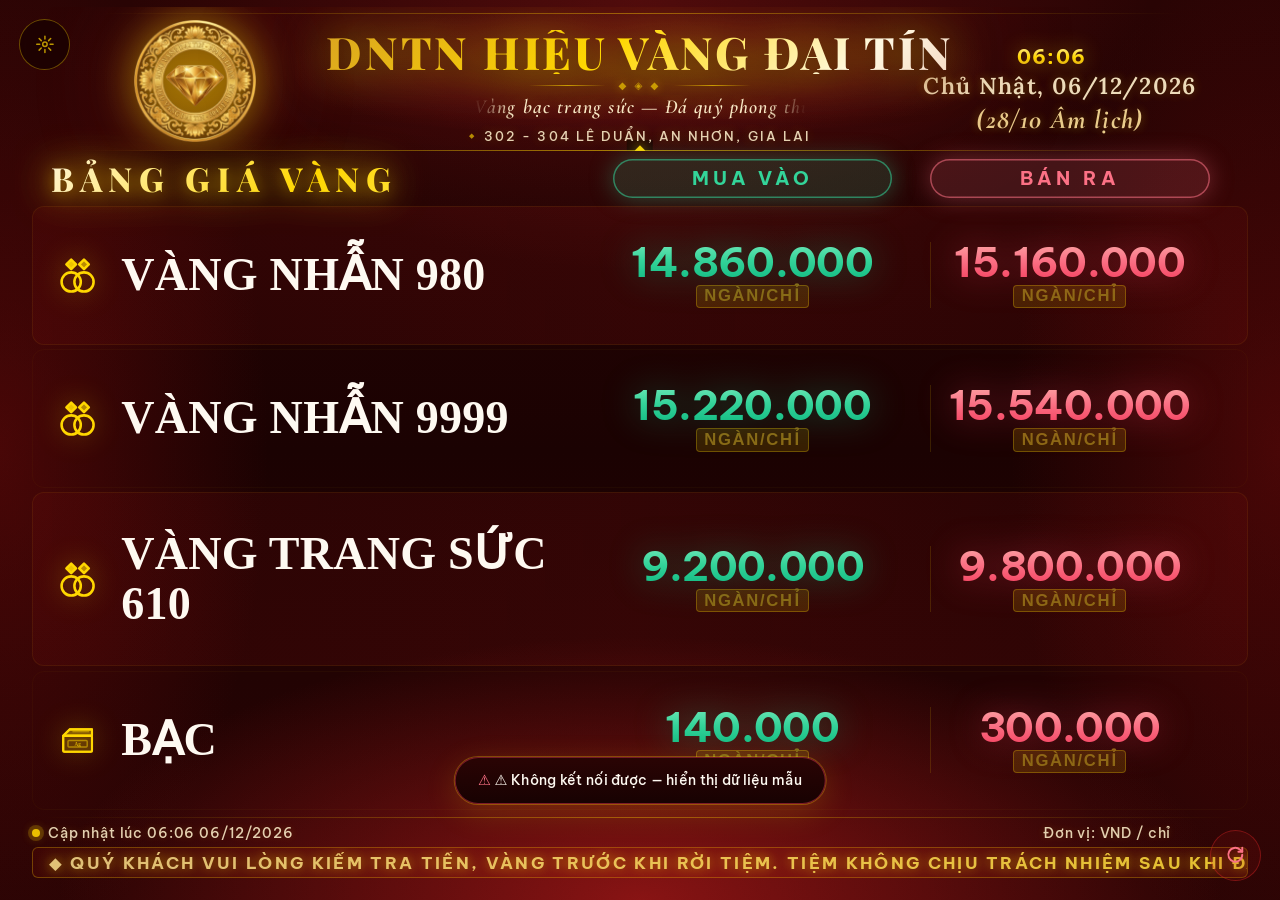
==== commit 53b5ba2f: "Fix hào quang overlay che text header (z-index content > fx-container) Co-Authored-By: Claude Sonnet" ====
--- a/tv.html
+++ b/tv.html
@@ -355,6 +355,11 @@
     @media (prefers-reduced-motion: reduce) {
       *, *::before, *::after { animation-duration: .01ms !important; transition-duration: .01ms !important; }
     }
+
+    /* Giữ content header luôn trên fx-container (z-index: 2) */
+    .tv__logo { z-index: 3; }
+    .tv__brand { position: relative; z-index: 3; }
+    .tv__time  { z-index: 3; }
   </style>
 </head>
 <body>
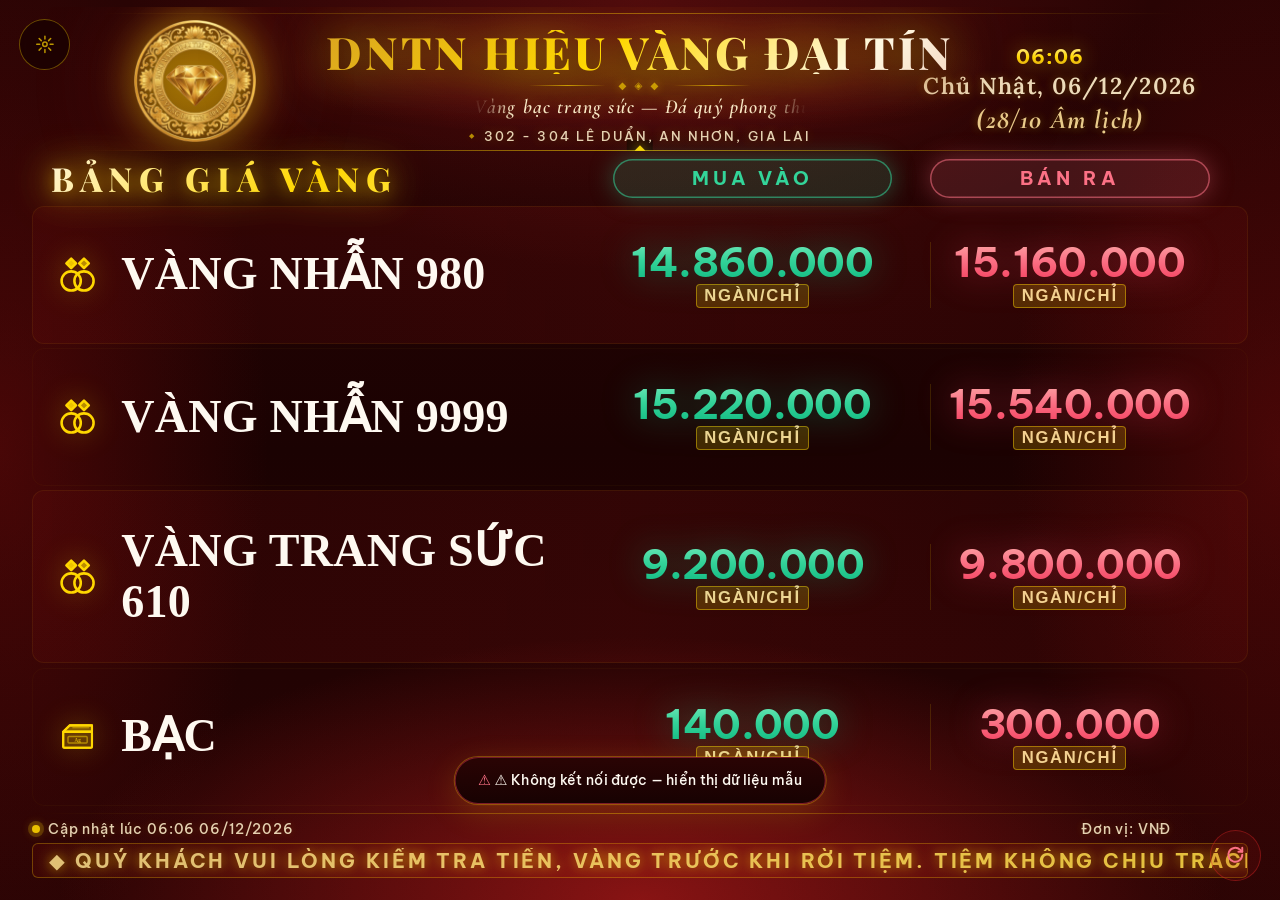
==== commit ea295d9f: "UI: tăng cỡ chữ disclaimer, nổi bật unit NGÀN/CHỈ - Disclaimer: font-size clamp(1rem, 1.6vw, 1.75rem" ====
--- a/tv.html
+++ b/tv.html
@@ -402,7 +402,7 @@
     <footer class="tv__footer">
       <div class="tv__footer-row">
         <div class="updated">Đang tải…</div>
-        <div>Đơn vị: VND / chỉ</div>
+        <div>Đơn vị: VNĐ</div>
       </div>
       <div class="tv__footer-disclaimer">
         <span class="tv__disclaimer-inner">
--- a/style-a.css
+++ b/style-a.css
@@ -486,10 +486,10 @@
   display: inline-block;
   font-family: "Be Vietnam Pro", sans-serif;
   font-size: clamp(0.95rem, 1.3vw, 1.4rem);
-  color: var(--c-gold-dark); font-weight: 600;
+  color: var(--c-gold-light); font-weight: 600;
   letter-spacing: 0.1em; text-transform: uppercase;
-  background: rgba(255, 215, 0, 0.13);
-  border: 1px solid rgba(255, 215, 0, 0.28);
+  background: rgba(255, 215, 0, 0.18);
+  border: 1px solid rgba(255, 215, 0, 0.45);
   border-radius: 4px; padding: 0.05em 0.45em; opacity: 1;
 }
 
@@ -538,7 +538,7 @@
 }
 .tv__footer-disclaimer {
   overflow: hidden; white-space: nowrap;
-  font-size: clamp(0.85rem, 1.3vw, 1.45rem);
+  font-size: clamp(1rem, 1.6vw, 1.75rem);
   letter-spacing: 0.14em; font-weight: 700;
   padding: clamp(0.2rem, 0.4vh, 0.4rem) 0;
   border-radius: 6px;
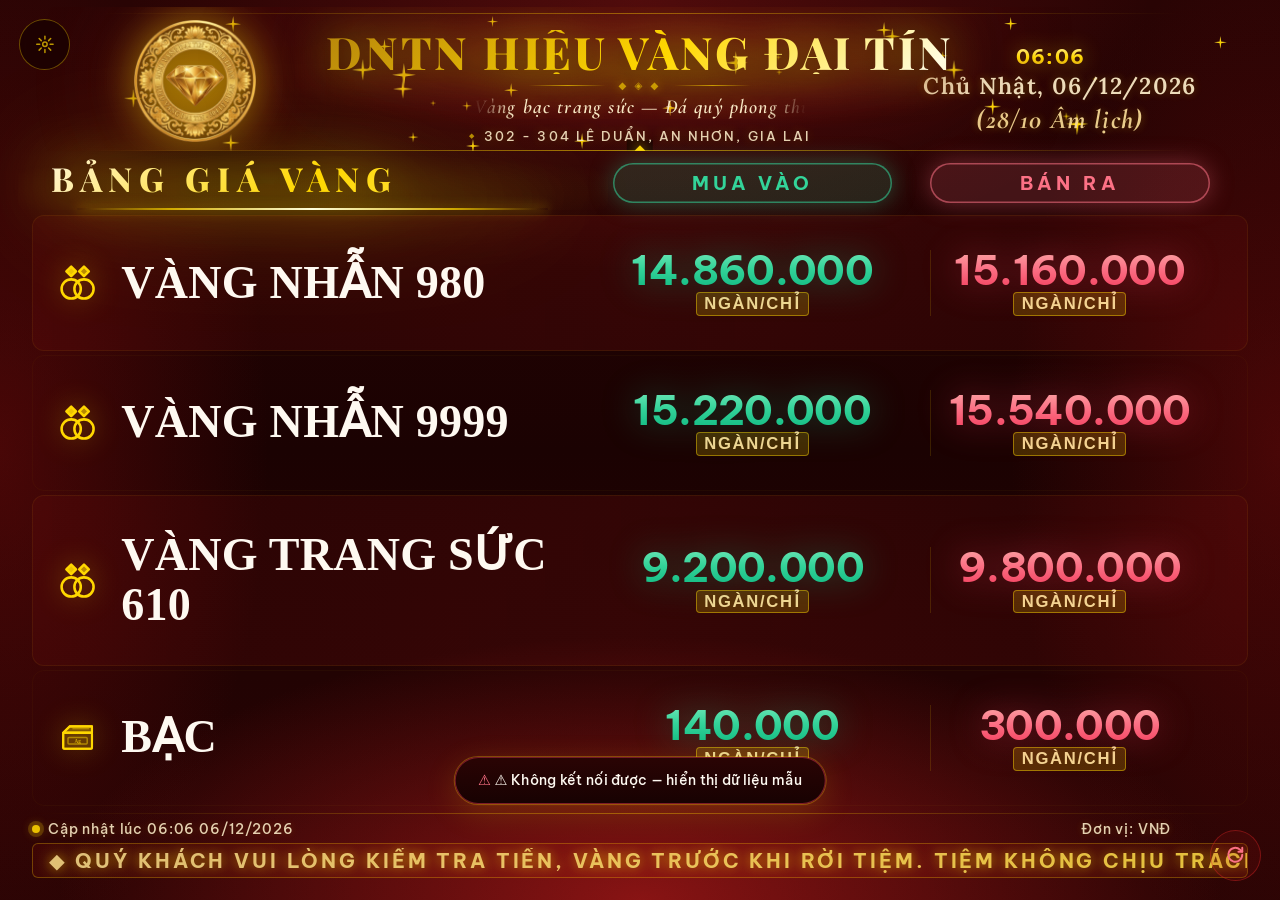
==== commit 53976d9f: "feat: 4 theme mới, FX auto-rotate, logo effects, fix gradient chữ Themes & design: - Thêm 4 CSS them" ====
--- a/tv.html
+++ b/tv.html
@@ -10,6 +10,10 @@
   <link id="css-live" rel="stylesheet" href="style.css"   disabled>
   <link id="css-a"    rel="stylesheet" href="style-a.css">
   <link id="css-c"    rel="stylesheet" href="style-c.css" disabled>
+  <link id="css-d"    rel="stylesheet" href="style-d.css" disabled>
+  <link id="css-e"    rel="stylesheet" href="style-e.css" disabled>
+  <link id="css-f"    rel="stylesheet" href="style-f.css" disabled>
+  <link id="css-g"    rel="stylesheet" href="style-g.css" disabled>
   <style>
     /* ── FX container (hosts all effects) ── */
     .tv__header { overflow: hidden; }
@@ -240,6 +244,54 @@
     }
 
     /* ═══════════════════════════════════════════
+       EFFECT: LOGO WATERMARK — full-page background layer
+    ═══════════════════════════════════════════ */
+    .logo-bg-layer {
+      position: absolute; inset: 0; pointer-events: none; overflow: hidden; z-index: 0;
+    }
+    #tv-root { position: relative; }
+    /* Ensure content rows sit above logo-bg layer */
+    .tv__col-headers, .tv__rows, .tv__footer { position: relative; z-index: 1; }
+
+    .logo-wm-center {
+      position: absolute; top: var(--wm-top,50%); left: 50%;
+      transform: translate(-50%, -50%);
+      width: clamp(110px, 20vw, 240px);
+      filter: sepia(1) saturate(3) hue-rotate(-5deg) brightness(1.3);
+      opacity: .05; pointer-events: none;
+      animation: logoWmPulse 6s ease-in-out infinite;
+    }
+    @keyframes logoWmPulse {
+      0%,100% { opacity:.05; transform:translate(-50%,-50%) scale(1); }
+      50%      { opacity:.08; transform:translate(-50%,-50%) scale(1.04); }
+    }
+    .logo-wm-corner {
+      position: absolute;
+      filter: sepia(1) saturate(2.5) hue-rotate(-5deg) brightness(1.1);
+      opacity: var(--op,.02); pointer-events: none;
+      animation: logoWmCorner var(--dur,7s) var(--del,0s) ease-in-out infinite;
+    }
+    @keyframes logoWmCorner {
+      0%,100% { opacity:var(--op,.02); transform:scale(1); }
+      50%      { opacity:calc(var(--op,.02)*2.5); transform:scale(1.08); }
+    }
+
+    /* ═══════════════════════════════════════════
+       EFFECT: LOGO FLOAT
+    ═══════════════════════════════════════════ */
+    .logo-float-item {
+      position: absolute; pointer-events: none; will-change: transform, opacity;
+      filter: sepia(1) saturate(2.5) hue-rotate(-5deg) brightness(1.2);
+      animation: logoFloatUp var(--dur,10s) var(--del,0s) ease-out infinite;
+    }
+    @keyframes logoFloatUp {
+      0%   { transform:translateY(0) rotate(var(--r0,0deg));              opacity:0; }
+      10%  { opacity:var(--op,.08); }
+      80%  { opacity:calc(var(--op,.08)*.35); }
+      100% { transform:translateY(var(--ty,-180px)) rotate(var(--r1,8deg)); opacity:0; }
+    }
+
+    /* ═══════════════════════════════════════════
        THEME PICKER UI
     ═══════════════════════════════════════════ */
     .tv-theme-btn {
@@ -277,7 +329,7 @@
       z-index: 30;
       backdrop-filter: blur(20px);
       -webkit-backdrop-filter: blur(20px);
-      min-width: 280px;
+      min-width: 360px;
       box-shadow: 0 12px 40px rgba(0,0,0,.7), 0 0 0 1px rgba(255,215,0,.08);
       animation: panelUp 180ms cubic-bezier(.16,1,.3,1);
     }
@@ -298,7 +350,7 @@
       border-top: 1px solid rgba(255,215,0,.10);
     }
     .tv-theme-panel__row {
-      display: grid; grid-template-columns: 1fr 1fr 1fr; gap: 6px;
+      display: grid; grid-template-columns: 1fr 1fr 1fr 1fr; gap: 6px;
       margin-bottom: 2px;
     }
     .tv-theme-panel__grid {
@@ -364,6 +416,10 @@
 </head>
 <body>
   <div id="tv-root" class="tv">
+
+    <!-- Full-page logo background layer (logoWm effect) -->
+    <div id="logo-bg" class="logo-bg-layer" hidden></div>
+
     <header class="tv__header">
 
       <!-- ═══ EFFECT LAYER — controlled by JS ═══ -->
@@ -435,7 +491,7 @@
     <div class="tv-theme-panel__row" id="design-grid"></div>
     <div class="tv-theme-panel__title">HIỆU ỨNG HEADER</div>
     <div class="tv-theme-panel__grid" id="theme-grid"></div>
-    <div class="tv-theme-panel__hint">Phím T mở/đóng · 1–7 chọn nhanh · ← → chuyển</div>
+    <div class="tv-theme-panel__hint">Thiết kế tự đổi theo ngày · FX tự đổi mỗi giờ · T mở/đóng · 1–9 chọn FX</div>
   </div>
 
   <script src="config.js"></script>
@@ -447,13 +503,15 @@
        THEME SYSTEM
     ═══════════════════════════════════════════════════════════ */
     const THEMES = [
-      { key: 'kimsa',   name: 'Kim Sa Rơi',        note: 'Hạt vàng rơi hai bên' },
-      { key: 'sparkle', name: 'Ánh Sao Lấp Lánh',  note: 'Kim cương bắt sáng'   },
-      { key: 'coins',   name: 'Tiền Xu Xoay Rơi',  note: 'Xu vàng xoay 3D'     },
-      { key: 'chars',   name: 'Chữ Phúc Lộc Thọ',  note: '福壽財祿 nổi lên'     },
-      { key: 'bokeh',   name: 'Bokeh Vàng',         note: 'Ánh sáng mờ nhòe'    },
-      { key: 'ripple',  name: 'Sóng Nước Vàng',     note: 'Vòng sóng lan tỏa'   },
-      { key: 'rays',    name: 'Hào Quang',           note: 'Tia sáng từ trung tâm'},
+      { key: 'kimsa',     name: 'Kim Sa Rơi',        note: 'Hạt vàng rơi hai bên'   },
+      { key: 'sparkle',   name: 'Ánh Sao Lấp Lánh',  note: 'Kim cương bắt sáng'     },
+      { key: 'coins',     name: 'Tiền Xu Xoay Rơi',  note: 'Xu vàng xoay 3D'       },
+      { key: 'chars',     name: 'Chữ Phúc Lộc Thọ',  note: '福壽財祿 nổi lên'       },
+      { key: 'bokeh',     name: 'Bokeh Vàng',         note: 'Ánh sáng mờ nhòe'      },
+      { key: 'ripple',    name: 'Sóng Nước Vàng',     note: 'Vòng sóng lan tỏa'     },
+      { key: 'rays',      name: 'Hào Quang',           note: 'Tia sáng từ trung tâm' },
+      { key: 'logoWm',    name: 'Logo Watermark',      note: 'Đại Tín nổi mờ nền'   },
+      { key: 'logoFloat', name: 'Logo Thăng Hoa',      note: 'Logo vàng bay lên'     },
     ];
 
     /* ── Spawners ── */
@@ -599,21 +657,88 @@
       });
     }
 
+    function spawnLogoWm(c) {
+      /* Center logo — positioned in content area below header (~62% from top) */
+      const center = document.createElement('img');
+      center.src = 'logo-dai-tin3.png';
+      center.className = 'logo-wm-center';
+      center.style.setProperty('--wm-top', '62%');
+      c.appendChild(center);
+
+      /* Distributed logos across the content area (below the ~28% header zone) */
+      [
+        'left:6%;top:36%;width:clamp(44px,6vw,80px);--op:0.022;--dur:8s;--del:0s',
+        'right:6%;top:36%;width:clamp(44px,6vw,80px);--op:0.018;--dur:9.5s;--del:1.8s',
+        'left:26%;top:52%;width:clamp(34px,4.5vw,60px);--op:0.016;--dur:7.5s;--del:3s',
+        'right:26%;top:52%;width:clamp(34px,4.5vw,60px);--op:0.018;--dur:10s;--del:4.2s',
+        'left:6%;bottom:7%;width:clamp(38px,5vw,68px);--op:0.020;--dur:8.5s;--del:1.5s',
+        'right:6%;bottom:7%;width:clamp(38px,5vw,68px);--op:0.018;--dur:7s;--del:5s',
+      ].forEach(style => {
+        const img = document.createElement('img');
+        img.src = 'logo-dai-tin3.png';
+        img.className = 'logo-wm-corner';
+        img.style.cssText = style;
+        c.appendChild(img);
+      });
+    }
+
+    function spawnLogoFloat(c) {
+      const h = c.offsetHeight || 180;
+      for (let i = 0; i < 14; i++) {
+        const img = document.createElement('img');
+        img.src = 'logo-dai-tin3.png';
+        img.className = 'logo-float-item';
+        const size = 18 + Math.random() * 38;
+        img.style.cssText = [
+          `width:${size | 0}px`,
+          `left:${(4 + Math.random() * 92).toFixed(1)}%`,
+          `bottom:${(-5 + Math.random() * 20).toFixed(1)}%`,
+          `--dur:${(8 + Math.random() * 10).toFixed(1)}s`,
+          `--del:${(Math.random() * 14).toFixed(1)}s`,
+          `--op:${(0.06 + Math.random() * 0.09).toFixed(2)}`,
+          `--ty:${-(h + 40)}px`,
+          `--r0:${((Math.random() - 0.5) * 18).toFixed(1)}deg`,
+          `--r1:${((Math.random() - 0.5) * 18).toFixed(1)}deg`,
+        ].join(';');
+        c.appendChild(img);
+      }
+    }
+
     const SPAWNERS = {
       kimsa: spawnKimSa, sparkle: spawnSparkle, coins: spawnCoins,
       chars: spawnChars, bokeh: spawnBokeh, ripple: spawnRipple, rays: spawnRays,
+      logoFloat: spawnLogoFloat,
     };
 
     /* ── Apply theme ── */
-    let activeTheme = localStorage.getItem('tv-theme') || 'kimsa';
+    const FX_KEYS      = ['kimsa','sparkle','coins','chars','bokeh','ripple','rays','logoWm','logoFloat'];
+    const FX_AUTO_KEYS = ['kimsa','sparkle','coins','chars','bokeh','ripple','rays']; // header-only, dùng cho auto-rotate
+    function _curHourIdx() { return Math.floor(Date.now() / 3_600_000); }
+
+    /* Init: if hour changed since last visit, pick header FX by hour index */
+    const _savedHour = parseInt(localStorage.getItem('tv-theme-hour') || '0', 10);
+    let activeTheme = (_savedHour !== _curHourIdx())
+      ? FX_AUTO_KEYS[_curHourIdx() % FX_AUTO_KEYS.length]
+      : (localStorage.getItem('tv-theme') || FX_AUTO_KEYS[0]);
 
     function applyTheme(key) {
       const c = document.getElementById('fx-container');
-      c.innerHTML = '';
-      c.className = 'fx-container';
-      SPAWNERS[key]?.(c);
+      const logoBg = document.getElementById('logo-bg');
+
+      /* Clear both layers */
+      c.innerHTML = ''; c.className = 'fx-container';
+      logoBg.innerHTML = ''; logoBg.hidden = true;
+
+      if (key === 'logoWm') {
+        logoBg.hidden = false;
+        spawnLogoWm(logoBg);
+      } else {
+        SPAWNERS[key]?.(c);
+      }
+
       activeTheme = key;
       localStorage.setItem('tv-theme', key);
+      localStorage.setItem('tv-theme-hour', String(_curHourIdx()));
       document.querySelectorAll('.theme-opt').forEach(btn =>
         btn.classList.toggle('is-active', btn.dataset.key === key)
       );
@@ -621,16 +746,30 @@
 
     /* ── Design themes (CSS swap) ── */
     const DESIGNS = [
-      { key: 'a',    cssId: 'css-a',    name: 'Đỏ Vàng',   note: 'Phú Quý Đỏ'    },
-      { key: 'live', cssId: 'css-live', name: 'WOW',        note: 'Live / Original' },
-      { key: 'c',    cssId: 'css-c',    name: 'Ngọc Bích',  note: 'Xanh ngọc'     },
+      { key: 'a',    cssId: 'css-a',    name: 'Đỏ Vàng',       note: 'Phú Quý Đỏ · CN'      },
+      { key: 'live', cssId: 'css-live', name: 'WOW',            note: 'Live / Original · T2'  },
+      { key: 'c',    cssId: 'css-c',    name: 'Ngọc Bích',     note: 'Xanh ngọc · T3'       },
+      { key: 'd',    cssId: 'css-d',    name: 'Thiên Thanh',   note: 'Xanh đại dương · T4'  },
+      { key: 'e',    cssId: 'css-e',    name: 'Tím Thạch Anh', note: 'Amethyst · T5'        },
+      { key: 'f',    cssId: 'css-f',    name: 'Bạch Kim Đêm',  note: 'Platinum đen · T6'    },
+      { key: 'g',    cssId: 'css-g',    name: 'Hổ Phách',      note: 'Nâu hổ phách · T7'   },
     ];
-    let activeDesign = localStorage.getItem('tv-design') || 'a';
+
+    /* Auto-switch by day of week — resets each new day */
+    const DOW_DESIGNS = ['a', 'live', 'c', 'd', 'e', 'f', 'g']; // 0=CN … 6=T7
+    const todayStr = new Date().toDateString();
+    let activeDesign = localStorage.getItem('tv-design') || DOW_DESIGNS[new Date().getDay()];
+    if (localStorage.getItem('tv-design-date') !== todayStr) {
+      activeDesign = DOW_DESIGNS[new Date().getDay()];
+      localStorage.setItem('tv-design', activeDesign);
+      localStorage.setItem('tv-design-date', todayStr);
+    }
 
     function switchDesign(key) {
       DESIGNS.forEach(d => { document.getElementById(d.cssId).disabled = (d.key !== key); });
       activeDesign = key;
       localStorage.setItem('tv-design', key);
+      localStorage.setItem('tv-design-date', new Date().toDateString());
       document.querySelectorAll('.design-opt').forEach(b => b.classList.toggle('is-active', b.dataset.key === key));
     }
 
@@ -737,6 +876,14 @@
 
     /* ── Init theme on load ── */
     applyTheme(activeTheme);
-  </script>
+
+    /* ── FX auto-rotate: check every 60s, switch header effect on hour boundary ── */
+    setInterval(function() {
+      const h = _curHourIdx();
+      if (parseInt(localStorage.getItem('tv-theme-hour') || '0', 10) !== h) {
+        applyTheme(FX_AUTO_KEYS[h % FX_AUTO_KEYS.length]);
+      }
+    }, 60_000);
+</script>
 </body>
 </html>
--- a/style.css
+++ b/style.css
@@ -355,15 +355,13 @@
   font-feature-settings: "liga" 0, "dlig" 0;
   margin: 0;
   background: linear-gradient(135deg,
-    #DAA520 0%,
-    #FFD700 15%,
-    #FFF8E1 28%,
-    #E8B4A0 40%,
-    #FFD700 52%,
-    #FFFDE0 65%,
-    #DAA520 75%,
-    #FFD700 88%,
-    #FFF8E1 100%);
+    #B8860B 0%,
+    #FFD700 18%,
+    #FFFDE0 32%,
+    #DAA520 48%,
+    #FFEC8B 62%,
+    #FFD700 78%,
+    #B8860B 100%);
   background-size: 300% 300%;
   -webkit-background-clip: text;
   background-clip: text;
@@ -539,6 +537,9 @@
   animation: goldShimmer 5s ease-in-out infinite;
   text-shadow: none;
 }
+.tv__col-headers .col-title { position: relative; padding-bottom: 0.28em; filter: drop-shadow(0 0 28px rgba(255,215,0,1.0)) drop-shadow(0 0 55px rgba(255,215,0,0.48)) drop-shadow(0 2px 8px rgba(0,0,0,0.4)); }
+.tv__col-headers .col-title::before { content:""; position:absolute; inset:0 -1em; background:radial-gradient(ellipse 90% 110% at 50% 65%, rgba(255,215,0,0.09) 0%, transparent 68%); pointer-events:none; border-radius:8px; z-index:-1; }
+.tv__col-headers .col-title::after { content:""; position:absolute; left:5%; right:5%; bottom:0; height:2px; background:linear-gradient(90deg,transparent,rgba(255,215,0,0.75) 20%,rgba(255,255,220,1.0) 50%,rgba(255,215,0,0.75) 80%,transparent); box-shadow:0 0 12px rgba(255,215,0,0.65),0 0 28px rgba(255,215,0,0.30); border-radius:2px; }
 
 /* Mua vào / Bán ra — pill highlight centered */
 .tv__col-headers .col-pill {
--- a/style-a.css
+++ b/style-a.css
@@ -285,7 +285,7 @@
   text-transform: uppercase;
   font-feature-settings: "liga" 0, "dlig" 0;
   margin: 0;
-  background: linear-gradient(135deg, #DAA520 0%, #FFD700 15%, #FFF8E1 28%, #E8B4A0 40%, #FFD700 52%, #FFFDE0 65%, #DAA520 75%, #FFD700 88%, #FFF8E1 100%);
+  background: linear-gradient(135deg, #B8860B 0%, #FFD700 18%, #FFFDE0 32%, #DAA520 48%, #FFEC8B 62%, #FFD700 78%, #B8860B 100%);
   background-size: 300% 300%;
   -webkit-background-clip: text;
   background-clip: text;
@@ -415,6 +415,9 @@
   animation: goldShimmer 5s ease-in-out infinite;
   text-shadow: none;
 }
+.tv__col-headers .col-title { position: relative; padding-bottom: 0.28em; filter: drop-shadow(0 0 28px rgba(255,215,0,1.0)) drop-shadow(0 0 55px rgba(255,215,0,0.48)) drop-shadow(0 2px 8px rgba(0,0,0,0.4)); }
+.tv__col-headers .col-title::before { content:""; position:absolute; inset:0 -1em; background:radial-gradient(ellipse 90% 110% at 50% 65%, rgba(255,215,0,0.09) 0%, transparent 68%); pointer-events:none; border-radius:8px; z-index:-1; }
+.tv__col-headers .col-title::after { content:""; position:absolute; left:5%; right:5%; bottom:0; height:2px; background:linear-gradient(90deg,transparent,rgba(255,215,0,0.75) 20%,rgba(255,255,220,1.0) 50%,rgba(255,215,0,0.75) 80%,transparent); box-shadow:0 0 12px rgba(255,215,0,0.65),0 0 28px rgba(255,215,0,0.30); border-radius:2px; }
 
 .tv__col-headers .col-pill {
   display: flex; align-items: center; justify-content: center;
--- a/style-c.css
+++ b/style-c.css
@@ -279,7 +279,7 @@
   font-size: clamp(1.6rem, 3.5vw, 4rem); font-weight: 800;
   line-height: 1; letter-spacing: 0.06em; text-transform: uppercase;
   font-feature-settings: "liga" 0, "dlig" 0; margin: 0;
-  background: linear-gradient(135deg, #DAA520 0%, #FFD700 15%, #6EE7B7 28%, #FFD700 40%, #F8E8C4 52%, #34D399 65%, #DAA520 75%, #FFD700 88%, #F8E8C4 100%);
+  background: linear-gradient(135deg, #B8860B 0%, #FFD700 18%, #FFFDE0 32%, #DAA520 48%, #FFEC8B 62%, #FFD700 78%, #B8860B 100%);
   background-size: 300% 300%;
   -webkit-background-clip: text; background-clip: text;
   -webkit-text-fill-color: transparent; color: transparent;
@@ -385,7 +385,7 @@
   font-family: "Playfair Display", Georgia, serif;
   font-size: clamp(1.4rem, 2.6vw, 3rem); font-weight: 800;
   letter-spacing: 0.2em; text-transform: uppercase; opacity: 1;
-  background: linear-gradient(135deg, #FFF5D6 0%, #FFD700 25%, #6EE7B7 50%, #FFD700 75%, #FFF5D6 100%);
+  background: linear-gradient(135deg, #FFF5D6 0%, #FFD700 25%, #FFEC8B 50%, #DAA520 75%, #FFF5D6 100%);
   background-size: 200% 200%;
   -webkit-background-clip: text; background-clip: text;
   -webkit-text-fill-color: transparent;
@@ -393,6 +393,9 @@
   animation: goldShimmer 5s ease-in-out infinite;
   text-shadow: none;
 }
+.tv__col-headers .col-title { position: relative; padding-bottom: 0.28em; filter: drop-shadow(0 0 28px rgba(255,215,0,1.0)) drop-shadow(0 0 55px rgba(255,215,0,0.48)) drop-shadow(0 2px 8px rgba(0,0,0,0.4)); }
+.tv__col-headers .col-title::before { content:""; position:absolute; inset:0 -1em; background:radial-gradient(ellipse 90% 110% at 50% 65%, rgba(255,215,0,0.09) 0%, transparent 68%); pointer-events:none; border-radius:8px; z-index:-1; }
+.tv__col-headers .col-title::after { content:""; position:absolute; left:5%; right:5%; bottom:0; height:2px; background:linear-gradient(90deg,transparent,rgba(255,215,0,0.75) 20%,rgba(255,255,220,1.0) 50%,rgba(255,215,0,0.75) 80%,transparent); box-shadow:0 0 12px rgba(255,215,0,0.65),0 0 28px rgba(255,215,0,0.30); border-radius:2px; }
 .tv__col-headers .col-pill {
   display: flex; align-items: center; justify-content: center;
   font-family: "Be Vietnam Pro", sans-serif;
--- a/style-d.css
+++ b/style-d.css
@@ -0,0 +1,520 @@
+/* ===========================================================================
+   TIỆM VÀNG — CONCEPT D: "THIÊN THANH ĐẠI DƯƠNG" (Celestial Ocean Blue)
+   Palette: Deep midnight navy + electric blue + metallic gold
+   =========================================================================== */
+
+:root {
+  /* ── Deep Navy backgrounds ── */
+  --c-void:       #040B16;       /* deepest midnight navy */
+  --c-void-2:     #060F1E;
+  --c-coal:       #09152B;
+  --c-onyx:       #0D1F3F;
+  --c-burgundy:   #1E3A8A;
+  --c-burgundy-glow: #2563EB;
+
+  /* ── Ocean Blue accent ── */
+  --c-blue:         #2563EB;
+  --c-blue-bright:  #60A5FA;
+  --c-blue-pale:    #93C5FD;
+  --c-blue-glow:    rgba(59, 130, 246, 0.45);
+
+  /* ── Metallic Gold (unchanged) ── */
+  --c-gold-pale:    #F8E8C4;
+  --c-gold-light:   #F4D793;
+  --c-gold:         #FFD700;
+  --c-gold-rich:    #DAA520;
+  --c-gold-dark:    #8B6914;
+  --c-gold-shadow:  #4D3A0E;
+  --c-rose-gold:    #E8B4A0;
+
+  /* ── Cream ── */
+  --c-cream-50:   #EFF6FF;
+  --c-cream-100:  #DBEAFE;
+  --c-cream-200:  #BFDBFE;
+  --c-ink-900:    #040B16;
+  --c-ink-600:    #1E40AF;
+  --c-ink-400:    #3B82F6;
+
+  /* ── Buy / Sell ── */
+  --c-buy:           #10B981;
+  --c-buy-bright:    #34D399;
+  --c-buy-pale:      #6EE7B7;
+  --c-buy-glow:      rgba(16, 185, 129, 0.45);
+  --c-sell:          #F43F5E;
+  --c-sell-bright:   #FB7185;
+  --c-sell-pale:     #FCA5A5;
+  --c-sell-glow:     rgba(244, 63, 94, 0.45);
+
+  /* ── Borders ── */
+  --c-border-gold:   rgba(212, 165, 11, 0.40);
+  --c-border-hairline: rgba(96, 165, 250, 0.20);
+  --c-border-light:  #1E40AF;
+
+  /* ── Spacing ── */
+  --s-1: 0.25rem; --s-2: 0.5rem; --s-3: 0.75rem; --s-4: 1rem;
+  --s-5: 1.25rem; --s-6: 1.5rem; --s-8: 2rem; --s-10: 2.5rem;
+  --s-12: 3rem; --s-16: 4rem;
+
+  /* ── Radii ── */
+  --r-sm: 6px; --r-md: 12px; --r-lg: 18px; --r-xl: 24px; --r-2xl: 32px;
+
+  /* ── Shadows ── */
+  --shadow-sm: 0 1px 2px rgba(4, 11, 22, 0.08);
+  --shadow-md: 0 4px 12px rgba(4, 11, 22, 0.12);
+  --shadow-lg: 0 10px 30px rgba(4, 11, 22, 0.22);
+  --shadow-gold-soft: 0 0 0 1px rgba(255, 215, 0, 0.28), 0 8px 32px rgba(37, 99, 235, 0.18);
+  --shadow-gold-strong: 0 0 0 1px rgba(255, 215, 0, 0.45), 0 0 60px rgba(37, 99, 235, 0.28);
+
+  /* ── Glows ── */
+  --glow-gold:  0 0 24px rgba(255, 215, 0, 0.40), 0 0 48px rgba(37, 99, 235, 0.18);
+  --glow-buy:   0 0 24px var(--c-buy-glow);
+  --glow-sell:  0 0 24px var(--c-sell-glow);
+
+  /* ── Motion ── */
+  --ease-out: cubic-bezier(0.16, 1, 0.3, 1);
+  --ease-spring: cubic-bezier(0.34, 1.56, 0.64, 1);
+  --t-fast: 150ms; --t-base: 240ms; --t-slow: 480ms;
+}
+
+.gold-text {
+  background: linear-gradient(135deg, #F4D793 0%, #FFD700 25%, #DAA520 50%, #FFD700 75%, #F4D793 100%);
+  background-size: 200% 200%;
+  -webkit-background-clip: text; background-clip: text;
+  -webkit-text-fill-color: transparent; color: transparent;
+  animation: goldShimmer 8s ease-in-out infinite;
+  filter: drop-shadow(0 2px 8px rgba(255, 215, 0, 0.28));
+}
+@keyframes goldShimmer {
+  0%, 100% { background-position: 0% 50%; }
+  50%       { background-position: 100% 50%; }
+}
+.gold-text-static {
+  background: linear-gradient(180deg, #F8E8C4 0%, #FFD700 35%, #DAA520 70%, #8B6914 100%);
+  -webkit-background-clip: text; background-clip: text;
+  -webkit-text-fill-color: transparent; color: transparent;
+}
+.buy-text {
+  background: linear-gradient(180deg, #6EE7B7 0%, #34D399 50%, #10B981 100%);
+  -webkit-background-clip: text; background-clip: text;
+  -webkit-text-fill-color: transparent; color: transparent;
+  filter: drop-shadow(0 0 16px var(--c-buy-glow));
+}
+.sell-text {
+  background: linear-gradient(180deg, #FCA5A5 0%, #FB7185 50%, #F43F5E 100%);
+  -webkit-background-clip: text; background-clip: text;
+  -webkit-text-fill-color: transparent; color: transparent;
+  filter: drop-shadow(0 0 16px var(--c-sell-glow));
+}
+
+.filigree {
+  height: 1px;
+  background: linear-gradient(90deg, transparent 0%, rgba(96, 165, 250, 0) 5%, rgba(255, 215, 0, 0.55) 25%, rgba(96, 165, 250, 0.70) 50%, rgba(255, 215, 0, 0.55) 75%, rgba(96, 165, 250, 0) 95%, transparent 100%);
+  position: relative;
+}
+.filigree::before, .filigree::after {
+  content: "◆"; position: absolute; top: 50%; transform: translateY(-50%);
+  color: var(--c-blue-bright); font-size: 0.6rem;
+  text-shadow: 0 0 8px rgba(96, 165, 250, 0.65);
+}
+.filigree::before { left: calc(50% - 60px); }
+.filigree::after  { left: calc(50% + 52px); }
+
+* { box-sizing: border-box; }
+html { -webkit-text-size-adjust: 100%; }
+body {
+  margin: 0;
+  font-family: "Be Vietnam Pro", system-ui, -apple-system, sans-serif;
+  background: var(--c-void); color: var(--c-cream-50);
+  font-feature-settings: "ss01", "cv11";
+  -webkit-font-smoothing: antialiased; -moz-osx-font-smoothing: grayscale;
+}
+.font-display { font-family: "Cormorant Garamond", "Be Vietnam Pro", serif; letter-spacing: -0.01em; }
+.tabular { font-variant-numeric: tabular-nums; font-feature-settings: "tnum" 1; }
+
+/* ===========================================================================
+   TV VIEW
+   =========================================================================== */
+
+.tv {
+  position: relative; min-height: 100vh; min-height: 100dvh;
+  background:
+    radial-gradient(ellipse 80% 60% at 50% 0%,   rgba(37, 99, 235, 0.22) 0%, transparent 50%),
+    radial-gradient(ellipse 70% 45% at 50% 100%, rgba(29, 78, 216, 0.65) 0%, transparent 65%),
+    radial-gradient(ellipse 30% 80% at 0% 50%,   rgba(30, 64, 175, 0.40) 0%, transparent 70%),
+    radial-gradient(ellipse 30% 80% at 100% 50%, rgba(30, 64, 175, 0.40) 0%, transparent 70%),
+    linear-gradient(180deg, #060F1E 0%, var(--c-void) 50%, #060F1E 100%);
+  color: var(--c-cream-50);
+  display: flex; flex-direction: column;
+  padding: clamp(0.3rem, 0.8vh, 0.8rem) clamp(1rem, 2.5vw, 2.5rem) clamp(1.2rem, 2.5vh, 2.5rem);
+  overflow: hidden; isolation: isolate;
+}
+
+.tv::before {
+  content: ""; position: absolute; inset: 0;
+  background-image: url("data:image/svg+xml;utf8,<svg xmlns='http://www.w3.org/2000/svg' width='200' height='200'><filter id='n'><feTurbulence type='fractalNoise' baseFrequency='0.85' numOctaves='1' stitchTiles='stitch'/><feColorMatrix values='0 0 0 0 0.04  0 0 0 0 0.08  0 0 0 0 0.28  0 0 0 0.045 0'/></filter><rect width='200' height='200' filter='url(%23n)'/></svg>");
+  opacity: 0.65; pointer-events: none; mix-blend-mode: overlay; z-index: -1;
+}
+.tv::after {
+  content: ""; position: absolute;
+  top: clamp(0.5rem, 1vw, 1rem); left: 8%; right: 8%; height: 1px;
+  background: linear-gradient(90deg, transparent, rgba(96, 165, 250, 0.38) 50%, transparent);
+  z-index: -1;
+}
+
+.tv__header {
+  display: flex; align-items: flex-end; justify-content: center;
+  padding: clamp(1.2rem, 2.5vh, 2.5rem) clamp(8rem, 14vw, 16rem) clamp(0.4rem, 0.8vh, 0.8rem);
+  margin-bottom: clamp(0.3rem, 0.6vh, 0.6rem); position: relative;
+}
+.tv__header::after {
+  content: ""; position: absolute; left: 0; right: 0; bottom: 0; height: 1px;
+  background: linear-gradient(90deg, transparent 0%, rgba(96, 165, 250, 0) 5%, rgba(255, 215, 0, 0.60) 50%, rgba(96, 165, 250, 0) 95%, transparent 100%);
+}
+.tv__header::before {
+  content: "◆"; position: absolute; bottom: -7px; left: 50%; transform: translateX(-50%);
+  color: var(--c-gold); font-size: 0.85rem;
+  background: var(--c-void); padding: 0 8px;
+  text-shadow: 0 0 12px rgba(255, 215, 0, 0.7);
+}
+
+.tv__brand { display: flex; flex-direction: column; align-items: center; gap: clamp(0.1rem, 0.4vh, 0.4rem); text-align: center; }
+.tv__brand-text { display: flex; flex-direction: column; align-items: center; gap: clamp(0.1rem, 0.4vh, 0.4rem); position: relative; }
+.tv__brand-text::before {
+  content: ""; position: absolute; top: 50%; left: 50%; transform: translate(-50%, -50%);
+  width: 110%; height: 130%;
+  background: radial-gradient(ellipse 70% 60% at 50% 40%, rgba(255, 215, 0, 0.18) 0%, rgba(37, 99, 235, 0.10) 45%, transparent 75%);
+  pointer-events: none; animation: brandHalo 4s ease-in-out infinite; z-index: -1;
+}
+@keyframes brandHalo {
+  0%, 100% { opacity: 0.7; transform: translate(-50%, -50%) scale(1); }
+  50%       { opacity: 1;   transform: translate(-50%, -50%) scale(1.08); }
+}
+
+.tv__logo {
+  position: absolute; left: clamp(4rem, 8vw, 8rem); bottom: clamp(0.5rem, 1vh, 1rem);
+  height: clamp(5rem, 9.5vw, 10.5rem); width: auto;
+  filter: drop-shadow(0 0 20px rgba(255, 215, 0, 0.75))
+          drop-shadow(0 0 45px rgba(37, 99, 235, 0.40))
+          drop-shadow(0 3px 8px rgba(0,0,0,0.5));
+  animation: logoFloat 4s ease-in-out infinite; transform-origin: center bottom;
+}
+@keyframes logoFloat {
+  0%, 100% { transform: translateY(0px); }
+  50%       { transform: translateY(-6px);
+              filter: drop-shadow(0 0 28px rgba(255, 215, 0, 0.95))
+                      drop-shadow(0 0 60px rgba(37, 99, 235, 0.55))
+                      drop-shadow(0 8px 12px rgba(0,0,0,0.4)); }
+}
+
+.tv__brand-ornament { display: flex; align-items: center; gap: clamp(0.4rem, 1vw, 1.2rem); color: var(--c-gold); opacity: 0.65; margin-top: 0.05rem; }
+.tv__brand-ornament .line { width: clamp(30px, 6vw, 80px); height: 1px; background: linear-gradient(90deg, transparent, var(--c-gold) 50%, transparent); }
+.tv__brand-ornament .star { font-size: clamp(0.6rem, 0.8vw, 0.9rem); text-shadow: 0 0 8px rgba(255, 215, 0, 0.6); letter-spacing: 0.3em; }
+
+.tv__shop-address { justify-content: center; }
+.tv__shop-name {
+  font-family: "Playfair Display", "Cormorant Garamond", Georgia, serif;
+  font-size: clamp(1.6rem, 3.5vw, 4rem); font-weight: 800;
+  line-height: 1; letter-spacing: 0.06em; text-transform: uppercase;
+  font-feature-settings: "liga" 0, "dlig" 0; margin: 0;
+  background: linear-gradient(135deg, #B8860B 0%, #FFD700 18%, #FFFDE0 32%, #DAA520 48%, #FFEC8B 62%, #FFD700 78%, #B8860B 100%);
+  background-size: 300% 300%;
+  -webkit-background-clip: text; background-clip: text;
+  -webkit-text-fill-color: transparent; color: transparent;
+  animation: shopNameColorShimmer 5s ease-in-out infinite;
+  filter: drop-shadow(0 0 24px rgba(255, 215, 0, 0.95))
+          drop-shadow(0 0 60px rgba(37, 99, 235, 0.50))
+          drop-shadow(0 4px 12px rgba(0, 0, 0, 0.5));
+}
+@keyframes shopNameColorShimmer {
+  0%   { background-position: 0% 50%; }
+  50%  { background-position: 100% 50%; }
+  100% { background-position: 0% 50%; }
+}
+
+.tv__shop-tagline {
+  overflow: hidden; white-space: nowrap;
+  width: clamp(12rem, 26vw, 30rem);
+  mask-image: linear-gradient(90deg, transparent 0%, black 12%, black 88%, transparent 100%);
+  -webkit-mask-image: linear-gradient(90deg, transparent 0%, black 12%, black 88%, transparent 100%);
+  margin-top: 0;
+}
+.tv__tagline-inner {
+  display: inline-block; white-space: nowrap;
+  font-family: "Cormorant Garamond", serif; font-style: italic;
+  color: var(--c-blue-pale);
+  font-size: clamp(1rem, 1.55vw, 1.85rem); letter-spacing: 0.06em; font-weight: 600;
+  text-shadow: 0 0 16px rgba(96, 165, 250, 0.38);
+  animation: taglineMarquee 14s linear infinite;
+}
+@keyframes taglineMarquee {
+  0%   { transform: translateX(0%); }
+  100% { transform: translateX(-50%); }
+}
+
+.tv__shop-address {
+  font-family: "Be Vietnam Pro", sans-serif;
+  font-size: clamp(0.75rem, 1vw, 1.1rem); letter-spacing: 0.16em; text-transform: uppercase;
+  color: var(--c-blue-pale); font-weight: 500; opacity: 0.9; margin-top: 0.3rem;
+  display: flex; align-items: center; gap: 0.5rem;
+  text-shadow: 0 0 12px rgba(96, 165, 250, 0.28);
+}
+.tv__shop-address::before { content: "◆"; color: var(--c-gold); font-size: 0.55em; opacity: 0.7; }
+
+.tv__time {
+  position: absolute; bottom: clamp(0.6rem, 1.2vw, 1.2rem); right: clamp(1.5rem, 4vw, 4rem);
+  text-align: center; display: flex; flex-direction: column;
+  align-items: center; gap: 0.2rem; padding: 0; white-space: nowrap;
+}
+.tv__time-ornament { display: none; }
+.tv__time .value {
+  font-family: "Be Vietnam Pro", sans-serif;
+  font-size: clamp(1.1rem, 1.6vw, 1.8rem); font-weight: 700;
+  background: linear-gradient(180deg, #93C5FD 0%, #60A5FA 50%, #3B82F6 100%);
+  -webkit-background-clip: text; background-clip: text; -webkit-text-fill-color: transparent;
+  font-variant-numeric: tabular-nums;
+  filter: drop-shadow(0 0 10px rgba(96, 165, 250, 0.55));
+  line-height: 1; letter-spacing: 0.05em; white-space: nowrap;
+}
+.tv__time .colon { animation: colonBlink 1s step-end infinite; -webkit-text-fill-color: var(--c-blue-bright); }
+@keyframes colonBlink { 0%, 100% { opacity: 1; } 50% { opacity: 0.1; } }
+.tv__time-seconds {
+  font-family: "Be Vietnam Pro", sans-serif;
+  font-size: 0.55em; font-variant-numeric: tabular-nums;
+  color: var(--c-blue-pale); opacity: 0.65;
+  letter-spacing: 0.1em; vertical-align: super; margin-left: 0.15em;
+}
+.tv__time .label {
+  font-family: "Lora", "Cormorant Garamond", serif;
+  font-size: clamp(1.1rem, 1.8vw, 2rem); font-weight: 600;
+  letter-spacing: 0.06em; color: var(--c-blue-pale);
+  opacity: 0.95; text-shadow: 0 0 10px rgba(96, 165, 250, 0.32);
+  line-height: 1; margin-top: 0.2rem; white-space: nowrap;
+}
+.tv__time-lunar {
+  font-family: "Cormorant Garamond", serif; font-style: italic;
+  font-size: clamp(1.3rem, 2.1vw, 2.4rem); font-weight: 700;
+  color: var(--c-blue-pale); opacity: 0.95;
+  letter-spacing: 0.05em; white-space: nowrap; margin-top: 0.15rem;
+  text-shadow: 0 0 10px rgba(96, 165, 250, 0.38);
+}
+
+.tv__col-headers {
+  display: grid; grid-template-columns: minmax(0, 1.5fr) minmax(0, 0.8fr) minmax(0, 0.8fr);
+  column-gap: clamp(1rem, 3vw, 3rem);
+  padding: 0 clamp(1.5rem, 3vw, 3rem) 0 clamp(0.5rem, 1.5vw, 1.5rem);
+  margin-bottom: clamp(0.3rem, 0.6vh, 0.6rem); align-items: center;
+}
+.tv__col-headers > *:nth-child(1) {
+  font-size: clamp(0.75rem, 1.05vw, 1.15rem); text-transform: uppercase;
+  letter-spacing: 0.25em; color: var(--c-blue-pale); opacity: 0.55; font-weight: 500;
+}
+.tv__col-headers .col-title {
+  font-family: "Playfair Display", Georgia, serif;
+  font-size: clamp(1.4rem, 2.6vw, 3rem); font-weight: 800;
+  letter-spacing: 0.2em; text-transform: uppercase; opacity: 1;
+  background: linear-gradient(135deg, #FFF5D6 0%, #FFD700 25%, #FFEC8B 50%, #DAA520 75%, #FFF5D6 100%);
+  background-size: 200% 200%;
+  -webkit-background-clip: text; background-clip: text; -webkit-text-fill-color: transparent;
+  filter: drop-shadow(0 0 20px rgba(255, 215, 0, 0.85)) drop-shadow(0 2px 8px rgba(96, 165, 250, 0.35));
+  animation: goldShimmer 5s ease-in-out infinite; text-shadow: none;
+}
+.tv__col-headers .col-title { position: relative; padding-bottom: 0.28em; filter: drop-shadow(0 0 28px rgba(255,215,0,1.0)) drop-shadow(0 0 55px rgba(255,215,0,0.48)) drop-shadow(0 2px 8px rgba(0,0,0,0.4)); }
+.tv__col-headers .col-title::before { content:""; position:absolute; inset:0 -1em; background:radial-gradient(ellipse 90% 110% at 50% 65%, rgba(255,215,0,0.09) 0%, transparent 68%); pointer-events:none; border-radius:8px; z-index:-1; }
+.tv__col-headers .col-title::after { content:""; position:absolute; left:5%; right:5%; bottom:0; height:2px; background:linear-gradient(90deg,transparent,rgba(255,215,0,0.75) 20%,rgba(255,255,220,1.0) 50%,rgba(255,215,0,0.75) 80%,transparent); box-shadow:0 0 12px rgba(255,215,0,0.65),0 0 28px rgba(255,215,0,0.30); border-radius:2px; }
+.tv__col-headers .col-pill {
+  display: flex; align-items: center; justify-content: center;
+  font-family: "Be Vietnam Pro", sans-serif;
+  font-size: clamp(0.95rem, 1.45vw, 1.55rem); font-weight: 700;
+  text-transform: uppercase; letter-spacing: 0.22em;
+  padding: clamp(0.25rem, 0.6vw, 0.6rem) clamp(0.5rem, 1vw, 1.1rem);
+  border-radius: 999px; position: relative; overflow: hidden;
+}
+.tv__col-headers .col-pill::before { content: ""; position: absolute; inset: 0; opacity: 0.15; background: currentColor; }
+.tv__col-headers .col-pill--buy  { color: var(--c-buy-bright);  box-shadow: 0 0 24px rgba(52, 211, 153, 0.35),  inset 0 0 0 1.5px rgba(52, 211, 153, 0.55); }
+.tv__col-headers .col-pill--sell { color: var(--c-sell-bright); box-shadow: 0 0 24px rgba(251, 113, 133, 0.35), inset 0 0 0 1.5px rgba(251, 113, 133, 0.55); }
+
+.tv__rows { flex: 1; display: grid; gap: clamp(0.2rem, 0.5vh, 0.5rem); align-content: stretch; }
+
+.tv__row {
+  display: grid; grid-template-columns: minmax(0, 1.5fr) minmax(0, 0.8fr) minmax(0, 0.8fr);
+  column-gap: clamp(1rem, 3vw, 3rem); align-items: center;
+  padding: clamp(0.35rem, 1vh, 1rem) clamp(1.5rem, 3vw, 3rem) clamp(0.35rem, 1vh, 1rem) clamp(0.5rem, 1.5vw, 1.5rem);
+  border-radius: var(--r-md); position: relative; transition: background var(--t-slow) var(--ease-out);
+}
+.tv__row > .tv__price-cell:last-child { border-left: 1px solid rgba(96, 165, 250, 0.14); }
+.tv__row:nth-child(odd) {
+  background: linear-gradient(90deg, rgba(29, 78, 216, 0.08) 0%, rgba(29, 78, 216, 0.14) 50%, rgba(29, 78, 216, 0.08) 100%);
+  border: 1px solid rgba(96, 165, 250, 0.08);
+}
+.tv__row:nth-child(even) { border: 1px solid rgba(96, 165, 250, 0.03); }
+
+.tv__product { display: flex; align-items: center; gap: clamp(0.6rem, 1.4vw, 1.5rem); min-width: 0; }
+.tv__product-icon {
+  flex: 0 0 auto; width: clamp(40px, 4vw, 72px); height: clamp(40px, 4vw, 72px);
+  color: var(--c-gold); filter: drop-shadow(0 0 14px rgba(255, 215, 0, 0.40));
+  display: flex; align-items: center; justify-content: center;
+}
+.tv__product-icon svg { width: 100%; height: 100%; }
+.tv__product-info { min-width: 0; }
+.tv__product-name {
+  font-family: "Times New Roman", Times, serif;
+  font-size: clamp(2rem, 3.6vw, 4rem); font-weight: 600;
+  color: var(--c-cream-50); line-height: 1.1; letter-spacing: 0.005em;
+}
+.tv__product-unit {
+  display: inline-block; font-family: "Be Vietnam Pro", sans-serif;
+  font-size: clamp(0.95rem, 1.3vw, 1.4rem);
+  color: var(--c-blue-bright); font-weight: 600;
+  letter-spacing: 0.1em; text-transform: uppercase;
+  background: rgba(37, 99, 235, 0.15); border: 1px solid rgba(96, 165, 250, 0.35);
+  border-radius: 4px; padding: 0.05em 0.45em;
+}
+
+.tv__price-cell { display: flex; flex-direction: column; align-items: center; gap: 0.1rem; }
+.tv__price {
+  font-family: "Be Vietnam Pro", sans-serif;
+  font-variant-numeric: tabular-nums; font-feature-settings: "tnum" 1;
+  font-size: clamp(1.6rem, 3.2vw, 4.2rem); font-weight: 700;
+  text-align: center; line-height: 1; letter-spacing: -0.015em;
+  -webkit-background-clip: text; background-clip: text; -webkit-text-fill-color: transparent;
+}
+.tv__price--buy  { background-image: linear-gradient(180deg, #6EE7B7 0%, #34D399 45%, #10B981 100%); filter: drop-shadow(0 0 18px var(--c-buy-glow)); }
+.tv__price--sell { background-image: linear-gradient(180deg, #FCA5A5 0%, #FB7185 45%, #F43F5E 100%); filter: drop-shadow(0 0 18px var(--c-sell-glow)); }
+.tv__price.flash { animation: priceFlash 1s var(--ease-out); }
+@keyframes priceFlash {
+  0%   { transform: scale(1); }
+  20%  { transform: scale(1.06); filter: drop-shadow(0 0 32px rgba(255, 215, 0, 0.65)); }
+  100% { transform: scale(1); }
+}
+
+.tv__footer {
+  margin-top: clamp(0.3rem, 0.8vh, 0.8rem); padding-top: clamp(0.3rem, 0.8vh, 0.8rem);
+  display: flex; flex-direction: column; gap: clamp(0.25rem, 0.6vh, 0.6rem);
+  color: var(--c-blue-pale); font-size: clamp(0.85rem, 1.1vw, 1.2rem);
+  letter-spacing: 0.06em; position: relative; opacity: 0.9;
+  font-weight: 500; text-shadow: 0 0 10px rgba(96, 165, 250, 0.22);
+}
+.tv__footer-row { display: flex; justify-content: space-between; align-items: center; padding-right: clamp(3rem, 6vw, 7rem); }
+.tv__footer-disclaimer {
+  overflow: hidden; white-space: nowrap;
+  font-size: clamp(1rem, 1.6vw, 1.75rem); letter-spacing: 0.14em; font-weight: 700;
+  padding: clamp(0.2rem, 0.4vh, 0.4rem) 0; border-radius: 6px;
+  background: rgba(29, 78, 216, 0.12); border: 1px solid rgba(96, 165, 250, 0.32);
+  animation: disclaimerGlow 3s ease-in-out infinite;
+}
+@keyframes disclaimerGlow {
+  0%, 100% { box-shadow: 0 0 10px rgba(29, 78, 216, 0.15) inset, 0 0 10px rgba(96, 165, 250, 0.12); border-color: rgba(96, 165, 250, 0.32); }
+  50%       { box-shadow: 0 0 24px rgba(29, 78, 216, 0.30) inset, 0 0 28px rgba(255, 215, 0, 0.35); border-color: rgba(255, 215, 0, 0.65); }
+}
+.tv__disclaimer-inner {
+  display: inline-block; white-space: nowrap; padding: 0 1rem;
+  background: linear-gradient(90deg, #F4D793 0%, #FFD700 20%, #93C5FD 40%, #DAA520 60%, #FFD700 80%, #F4D793 100%);
+  background-size: 200% 100%;
+  -webkit-background-clip: text; background-clip: text;
+  -webkit-text-fill-color: transparent; color: transparent;
+  filter: drop-shadow(0 0 8px rgba(255, 215, 0, 0.65));
+  animation: disclaimerScroll 22s linear infinite, disclaimerShimmer 4s ease-in-out infinite;
+}
+@keyframes disclaimerScroll { 0% { transform: translateX(0); } 100% { transform: translateX(-50%); } }
+@keyframes disclaimerShimmer { 0%, 100% { background-position: 0% 0%; } 50% { background-position: 100% 0%; } }
+.tv__footer-thankyou {
+  font-size: clamp(0.85rem, 1.3vw, 1.4rem); letter-spacing: 0.22em; font-weight: 800;
+  background: linear-gradient(135deg, #F4D793 0%, #FFD700 40%, #93C5FD 65%, #DAA520 100%);
+  -webkit-background-clip: text; background-clip: text; -webkit-text-fill-color: transparent;
+  filter: drop-shadow(0 0 10px rgba(255, 215, 0, 0.65));
+}
+.tv__footer::before {
+  content: ""; position: absolute; top: 0; left: 0; right: 0; height: 1px;
+  background: linear-gradient(90deg, transparent, rgba(96, 165, 250, 0.42) 50%, transparent);
+}
+.tv__footer .updated { display: inline-flex; align-items: center; gap: 0.5rem; }
+.tv__footer .updated::before {
+  content: ""; width: 8px; height: 8px; border-radius: 999px;
+  background: var(--c-blue-bright);
+  box-shadow: 0 0 0 4px rgba(96, 165, 250, 0.22), 0 0 12px rgba(96, 165, 250, 0.55);
+  animation: pulseBlue 2.5s ease-in-out infinite;
+}
+@keyframes pulseBlue { 0%, 100% { opacity: 1; transform: scale(1); } 50% { opacity: 0.5; transform: scale(0.85); } }
+
+/* ===========================================================================
+   PUBLIC VIEW
+   =========================================================================== */
+
+.public { max-width: 480px; margin: 0 auto; padding: 1rem 1rem 6rem; position: relative; isolation: isolate; }
+body.public-page {
+  background:
+    radial-gradient(ellipse 100% 50% at 50% 0%, rgba(37, 99, 235, 0.20) 0%, transparent 60%),
+    radial-gradient(ellipse 80% 40% at 50% 100%, rgba(29, 78, 216, 0.48) 0%, transparent 70%),
+    linear-gradient(180deg, #060F1E 0%, var(--c-void) 50%, #060F1E 100%);
+  min-height: 100vh; min-height: 100dvh;
+}
+.public__header {
+  text-align: center; padding: clamp(0.9rem, 2.5vh, 2rem) 1rem clamp(1rem, 2.5vh, 2.25rem);
+  margin: 0 0 clamp(0.75rem, 1.5vh, 1.5rem); border-radius: var(--r-2xl);
+  position: relative; overflow: hidden;
+  background: linear-gradient(180deg, rgba(30, 58, 138, 0.65) 0%, rgba(4, 11, 22, 0.65) 100%);
+  border: 1px solid rgba(96, 165, 250, 0.35); box-shadow: var(--shadow-gold-soft);
+  backdrop-filter: blur(12px); -webkit-backdrop-filter: blur(12px);
+}
+.public__header::before {
+  content: ""; position: absolute; inset: 0;
+  background: radial-gradient(ellipse 60% 40% at 50% 0%, rgba(37, 99, 235, 0.22) 0%, transparent 60%);
+  pointer-events: none;
+}
+.public__header::after {
+  content: "◆"; position: absolute; top: 12px; left: 50%; transform: translateX(-50%);
+  color: var(--c-blue-bright); font-size: 0.7rem; text-shadow: 0 0 8px rgba(96, 165, 250, 0.75);
+}
+.public__shop-name {
+  font-family: "Playfair Display", "Cormorant Garamond", Georgia, serif;
+  font-size: clamp(1.5rem, 4vh, 2rem); font-weight: 800;
+  letter-spacing: 0.04em; text-transform: uppercase; margin: 0; position: relative;
+  background: linear-gradient(135deg, #F4D793 0%, #FFD700 25%, #93C5FD 50%, #FFD700 75%, #F4D793 100%);
+  background-size: 200% 200%; -webkit-background-clip: text; background-clip: text; -webkit-text-fill-color: transparent;
+  animation: goldShimmer 6s ease-in-out infinite; filter: drop-shadow(0 2px 12px rgba(255, 215, 0, 0.45)); line-height: 1.15;
+}
+.public__tagline { font-family: "Cormorant Garamond", serif; font-style: italic; font-size: 1rem; letter-spacing: 0.02em; color: var(--c-blue-pale); margin-top: clamp(0.25rem, 1vh, 0.5rem); opacity: 0.95; font-weight: 500; }
+.public__address { font-family: "Be Vietnam Pro", sans-serif; font-size: 0.7rem; text-transform: uppercase; letter-spacing: 0.1em; color: var(--c-blue-pale); margin-top: clamp(0.1rem, 0.4vh, 0.4rem); opacity: 0.55; font-weight: 400; display: inline-flex; align-items: center; gap: 0.45rem; max-width: 100%; flex-wrap: wrap; justify-content: center; word-break: break-word; }
+.public__address::before { content: "◆"; color: var(--c-gold); font-size: 0.55em; opacity: 0.7; }
+.public__updated { display: inline-flex; align-items: center; gap: 0.5rem; font-size: clamp(0.68rem, 2.5vw, 0.78rem); color: var(--c-blue-pale); background: rgba(37, 99, 235, 0.10); border: 1px solid rgba(96, 165, 250, 0.28); padding: 0.4rem 0.9rem; border-radius: 999px; margin-top: clamp(0.5rem, 1.5vh, 1rem); position: relative; max-width: 100%; white-space: nowrap; overflow: hidden; text-overflow: ellipsis; }
+.public__updated::before { content: ""; width: 6px; height: 6px; border-radius: 999px; background: var(--c-blue-bright); box-shadow: 0 0 0 3px rgba(96, 165, 250, 0.22), 0 0 12px rgba(96, 165, 250, 0.5); animation: pulse 2s infinite; }
+@keyframes pulse { 0%, 100% { opacity: 1; } 50% { opacity: 0.4; } }
+
+.card { background: linear-gradient(180deg, rgba(13, 31, 63, 0.85) 0%, rgba(4, 11, 22, 0.92) 100%); border: 1px solid rgba(96, 165, 250, 0.28); border-radius: var(--r-lg); padding: 1.1rem 1.15rem; margin-bottom: 0.85rem; box-shadow: 0 4px 24px rgba(0,0,0,0.32), inset 0 1px 0 rgba(96, 165, 250, 0.07); position: relative; overflow: hidden; backdrop-filter: blur(8px); -webkit-backdrop-filter: blur(8px); }
+.card::before { content: ""; position: absolute; top: 0; left: 0; right: 0; height: 1px; background: linear-gradient(90deg, transparent, rgba(96, 165, 250, 0.45) 50%, transparent); }
+.card__head { display: flex; align-items: center; gap: 0.85rem; margin-bottom: 0.85rem; }
+.card__icon { flex: 0 0 auto; width: 38px; height: 38px; color: var(--c-gold); filter: drop-shadow(0 0 8px rgba(255, 215, 0, 0.35)); }
+.card__icon svg { width: 100%; height: 100%; }
+.card__head-text { min-width: 0; }
+.card__title { font-family: "Lora", "Cormorant Garamond", Georgia, serif; font-size: 1.35rem; font-weight: 600; margin: 0; color: var(--c-cream-50); line-height: 1.15; letter-spacing: 0.005em; }
+.card__unit { font-size: 0.65rem; text-transform: uppercase; letter-spacing: 0.16em; color: var(--c-blue-pale); margin: 0.25rem 0 0; opacity: 0.6; font-family: "Be Vietnam Pro", sans-serif; }
+.price-row { display: grid; grid-template-columns: 1fr 1fr; gap: 0.6rem; }
+.price-row__cell { background: rgba(37, 99, 235, 0.05); border: 1px solid rgba(96, 165, 250, 0.14); border-radius: var(--r-md); padding: 0.7rem 0.85rem; }
+.price-row__label { font-size: 0.65rem; text-transform: uppercase; letter-spacing: 0.2em; color: var(--c-blue-pale); font-weight: 500; opacity: 0.75; }
+.price-row__value { font-size: clamp(1.1rem, 4vw, 1.5rem); font-weight: 800; font-variant-numeric: tabular-nums; margin-top: 0.25rem; letter-spacing: -0.02em; word-break: break-all; -webkit-background-clip: text; background-clip: text; -webkit-text-fill-color: transparent; }
+.price-row__value--buy  { background-image: linear-gradient(180deg, #6EE7B7, #34D399 60%, #10B981); filter: drop-shadow(0 0 10px var(--c-buy-glow)); }
+.price-row__value--sell { background-image: linear-gradient(180deg, #FCA5A5, #FB7185 60%, #F43F5E); filter: drop-shadow(0 0 10px var(--c-sell-glow)); }
+
+.public__footer { text-align: center; margin-top: 2.5rem; font-size: 0.72rem; color: var(--c-blue-pale); line-height: 1.7; opacity: 0.6; letter-spacing: 0.04em; }
+.public__footer-disclaimer { font-size: 0.68rem; letter-spacing: 0.12em; opacity: 0.85; margin-bottom: 0.6rem; font-weight: 500; }
+
+.btn { display: inline-flex; align-items: center; justify-content: center; gap: 0.6rem; font-family: inherit; font-weight: 600; font-size: 1rem; min-height: 56px; padding: 0 1.5rem; border-radius: 999px; border: 1px solid transparent; cursor: pointer; transition: transform var(--t-fast) var(--ease-out), box-shadow var(--t-fast) var(--ease-out), filter var(--t-fast) var(--ease-out); -webkit-tap-highlight-color: transparent; user-select: none; width: 100%; letter-spacing: 0.02em; }
+.btn:active { transform: scale(0.97); }
+.btn--gold { background: linear-gradient(135deg, #F4D793 0%, #FFD700 30%, #93C5FD 50%, #DAA520 80%, #1D4ED8 100%); background-size: 200% 200%; color: var(--c-void); border: 1px solid rgba(96, 165, 250, 0.55); box-shadow: 0 8px 24px rgba(96, 165, 250, 0.28), inset 0 1px 0 rgba(255,255,255,0.4); font-weight: 700; }
+.btn--gold:hover { background-position: 100% 100%; box-shadow: 0 12px 36px rgba(96, 165, 250, 0.42); filter: brightness(1.05); }
+.btn--xl { min-height: 64px; font-size: 1.1rem; }
+.btn.is-loading svg { animation: spin 1s linear infinite; }
+.btn svg { width: 20px; height: 20px; }
+.spinner { width: 18px; height: 18px; border: 2px solid currentColor; border-right-color: transparent; border-radius: 50%; animation: spin 0.7s linear infinite; }
+@keyframes spin { to { transform: rotate(360deg); } }
+.toast { position: fixed; left: 50%; bottom: 6rem; transform: translateX(-50%) translateY(20px); background: linear-gradient(180deg, #09152B, #040B16); color: var(--c-cream-50); padding: 0.85rem 1.4rem; border-radius: 999px; font-weight: 500; font-size: 0.9rem; box-shadow: var(--shadow-gold-soft); border: 1px solid rgba(96, 165, 250, 0.38); opacity: 0; pointer-events: none; z-index: 200; transition: opacity var(--t-base), transform var(--t-base); max-width: 90vw; letter-spacing: 0.02em; }
+.toast.show { opacity: 1; transform: translateX(-50%) translateY(0); }
+.toast--success { border-color: rgba(52, 211, 153, 0.42); }
+.toast--success::before { content: "✓ "; color: var(--c-buy-bright); font-weight: 700; }
+.toast--error { border-color: rgba(244, 63, 94, 0.42); }
+.toast--error::before { content: "⚠ "; color: var(--c-sell-bright); font-weight: 700; }
+
+@media (prefers-reduced-motion: reduce) {
+  *, *::before, *::after { animation-duration: 0.01ms !important; transition-duration: 0.01ms !important; }
+  .gold-text, .tv__shop-name, .public__shop-name { animation: none !important; }
+}
--- a/style-e.css
+++ b/style-e.css
@@ -0,0 +1,276 @@
+/* ===========================================================================
+   TIỆM VÀNG — CONCEPT E: "TÍM THẠCH ANH" (Amethyst Royal)
+   Palette: Deep amethyst purple + metallic gold — hoàng gia, trang sức quý
+   =========================================================================== */
+
+:root {
+  /* ── Deep Purple backgrounds ── */
+  --c-void:       #0A0514;
+  --c-void-2:     #0F0820;
+  --c-coal:       #150C2C;
+  --c-onyx:       #1D1038;
+  --c-burgundy:   #3B1A75;
+  --c-burgundy-glow: #7C3AED;
+
+  /* ── Amethyst accent ── */
+  --c-purple:         #7C3AED;
+  --c-purple-bright:  #A78BFA;
+  --c-purple-pale:    #C4B5FD;
+  --c-purple-glow:    rgba(139, 92, 246, 0.45);
+
+  /* ── Metallic Gold (unchanged) ── */
+  --c-gold-pale:    #F8E8C4;
+  --c-gold-light:   #F4D793;
+  --c-gold:         #FFD700;
+  --c-gold-rich:    #DAA520;
+  --c-gold-dark:    #8B6914;
+  --c-gold-shadow:  #4D3A0E;
+  --c-rose-gold:    #E8B4A0;
+
+  /* ── Cream (slightly purple-tinted) ── */
+  --c-cream-50:   #F5F3FF;
+  --c-cream-100:  #EDE9FE;
+  --c-cream-200:  #DDD6FE;
+  --c-ink-900:    #0A0514;
+  --c-ink-600:    #4C1D95;
+  --c-ink-400:    #7C3AED;
+
+  /* ── Buy / Sell ── */
+  --c-buy:           #10B981;
+  --c-buy-bright:    #34D399;
+  --c-buy-pale:      #6EE7B7;
+  --c-buy-glow:      rgba(16, 185, 129, 0.45);
+  --c-sell:          #F43F5E;
+  --c-sell-bright:   #FB7185;
+  --c-sell-pale:     #FCA5A5;
+  --c-sell-glow:     rgba(244, 63, 94, 0.45);
+
+  /* ── Borders ── */
+  --c-border-gold:   rgba(212, 165, 11, 0.40);
+  --c-border-hairline: rgba(167, 139, 250, 0.20);
+  --c-border-light:  #4C1D95;
+
+  /* ── Spacing ── */
+  --s-1: 0.25rem; --s-2: 0.5rem; --s-3: 0.75rem; --s-4: 1rem;
+  --s-5: 1.25rem; --s-6: 1.5rem; --s-8: 2rem; --s-10: 2.5rem;
+  --s-12: 3rem; --s-16: 4rem;
+
+  /* ── Radii ── */
+  --r-sm: 6px; --r-md: 12px; --r-lg: 18px; --r-xl: 24px; --r-2xl: 32px;
+
+  /* ── Shadows ── */
+  --shadow-sm: 0 1px 2px rgba(10, 5, 20, 0.08);
+  --shadow-md: 0 4px 12px rgba(10, 5, 20, 0.12);
+  --shadow-lg: 0 10px 30px rgba(10, 5, 20, 0.22);
+  --shadow-gold-soft: 0 0 0 1px rgba(255, 215, 0, 0.28), 0 8px 32px rgba(124, 58, 237, 0.18);
+  --shadow-gold-strong: 0 0 0 1px rgba(255, 215, 0, 0.45), 0 0 60px rgba(124, 58, 237, 0.30);
+
+  /* ── Glows ── */
+  --glow-gold:  0 0 24px rgba(255, 215, 0, 0.40), 0 0 48px rgba(124, 58, 237, 0.18);
+  --glow-buy:   0 0 24px var(--c-buy-glow);
+  --glow-sell:  0 0 24px var(--c-sell-glow);
+
+  /* ── Motion ── */
+  --ease-out: cubic-bezier(0.16, 1, 0.3, 1);
+  --ease-spring: cubic-bezier(0.34, 1.56, 0.64, 1);
+  --t-fast: 150ms; --t-base: 240ms; --t-slow: 480ms;
+}
+
+.gold-text {
+  background: linear-gradient(135deg, #F4D793 0%, #FFD700 25%, #DAA520 50%, #FFD700 75%, #F4D793 100%);
+  background-size: 200% 200%;
+  -webkit-background-clip: text; background-clip: text;
+  -webkit-text-fill-color: transparent; color: transparent;
+  animation: goldShimmer 8s ease-in-out infinite;
+  filter: drop-shadow(0 2px 8px rgba(255, 215, 0, 0.28));
+}
+@keyframes goldShimmer { 0%, 100% { background-position: 0% 50%; } 50% { background-position: 100% 50%; } }
+.gold-text-static { background: linear-gradient(180deg, #F8E8C4 0%, #FFD700 35%, #DAA520 70%, #8B6914 100%); -webkit-background-clip: text; background-clip: text; -webkit-text-fill-color: transparent; color: transparent; }
+.buy-text  { background: linear-gradient(180deg, #6EE7B7 0%, #34D399 50%, #10B981 100%); -webkit-background-clip: text; background-clip: text; -webkit-text-fill-color: transparent; color: transparent; filter: drop-shadow(0 0 16px var(--c-buy-glow)); }
+.sell-text { background: linear-gradient(180deg, #FCA5A5 0%, #FB7185 50%, #F43F5E 100%); -webkit-background-clip: text; background-clip: text; -webkit-text-fill-color: transparent; color: transparent; filter: drop-shadow(0 0 16px var(--c-sell-glow)); }
+
+.filigree {
+  height: 1px;
+  background: linear-gradient(90deg, transparent 0%, rgba(167, 139, 250, 0) 5%, rgba(255, 215, 0, 0.55) 25%, rgba(167, 139, 250, 0.70) 50%, rgba(255, 215, 0, 0.55) 75%, rgba(167, 139, 250, 0) 95%, transparent 100%);
+  position: relative;
+}
+.filigree::before, .filigree::after { content: "◆"; position: absolute; top: 50%; transform: translateY(-50%); color: var(--c-purple-bright); font-size: 0.6rem; text-shadow: 0 0 8px rgba(167, 139, 250, 0.65); }
+.filigree::before { left: calc(50% - 60px); }
+.filigree::after  { left: calc(50% + 52px); }
+
+* { box-sizing: border-box; }
+html { -webkit-text-size-adjust: 100%; }
+body { margin: 0; font-family: "Be Vietnam Pro", system-ui, -apple-system, sans-serif; background: var(--c-void); color: var(--c-cream-50); font-feature-settings: "ss01", "cv11"; -webkit-font-smoothing: antialiased; -moz-osx-font-smoothing: grayscale; }
+.font-display { font-family: "Cormorant Garamond", "Be Vietnam Pro", serif; letter-spacing: -0.01em; }
+.tabular { font-variant-numeric: tabular-nums; font-feature-settings: "tnum" 1; }
+
+/* ===========================================================================
+   TV VIEW
+   =========================================================================== */
+
+.tv {
+  position: relative; min-height: 100vh; min-height: 100dvh;
+  background:
+    radial-gradient(ellipse 80% 60% at 50% 0%,   rgba(124, 58, 237, 0.22) 0%, transparent 50%),
+    radial-gradient(ellipse 70% 45% at 50% 100%, rgba(109, 40, 217, 0.65) 0%, transparent 65%),
+    radial-gradient(ellipse 30% 80% at 0% 50%,   rgba(91, 33, 182, 0.40) 0%, transparent 70%),
+    radial-gradient(ellipse 30% 80% at 100% 50%, rgba(91, 33, 182, 0.40) 0%, transparent 70%),
+    linear-gradient(180deg, #0F0820 0%, var(--c-void) 50%, #0F0820 100%);
+  color: var(--c-cream-50); display: flex; flex-direction: column;
+  padding: clamp(0.3rem, 0.8vh, 0.8rem) clamp(1rem, 2.5vw, 2.5rem) clamp(1.2rem, 2.5vh, 2.5rem);
+  overflow: hidden; isolation: isolate;
+}
+.tv::before {
+  content: ""; position: absolute; inset: 0;
+  background-image: url("data:image/svg+xml;utf8,<svg xmlns='http://www.w3.org/2000/svg' width='200' height='200'><filter id='n'><feTurbulence type='fractalNoise' baseFrequency='0.85' numOctaves='1' stitchTiles='stitch'/><feColorMatrix values='0 0 0 0 0.10  0 0 0 0 0.04  0 0 0 0 0.28  0 0 0 0.045 0'/></filter><rect width='200' height='200' filter='url(%23n)'/></svg>");
+  opacity: 0.65; pointer-events: none; mix-blend-mode: overlay; z-index: -1;
+}
+.tv::after { content: ""; position: absolute; top: clamp(0.5rem, 1vw, 1rem); left: 8%; right: 8%; height: 1px; background: linear-gradient(90deg, transparent, rgba(167, 139, 250, 0.38) 50%, transparent); z-index: -1; }
+
+.tv__header { display: flex; align-items: flex-end; justify-content: center; padding: clamp(1.2rem, 2.5vh, 2.5rem) clamp(8rem, 14vw, 16rem) clamp(0.4rem, 0.8vh, 0.8rem); margin-bottom: clamp(0.3rem, 0.6vh, 0.6rem); position: relative; }
+.tv__header::after { content: ""; position: absolute; left: 0; right: 0; bottom: 0; height: 1px; background: linear-gradient(90deg, transparent 0%, rgba(167, 139, 250, 0) 5%, rgba(255, 215, 0, 0.60) 50%, rgba(167, 139, 250, 0) 95%, transparent 100%); }
+.tv__header::before { content: "◆"; position: absolute; bottom: -7px; left: 50%; transform: translateX(-50%); color: var(--c-gold); font-size: 0.85rem; background: var(--c-void); padding: 0 8px; text-shadow: 0 0 12px rgba(255, 215, 0, 0.7); }
+
+.tv__brand { display: flex; flex-direction: column; align-items: center; gap: clamp(0.1rem, 0.4vh, 0.4rem); text-align: center; }
+.tv__brand-text { display: flex; flex-direction: column; align-items: center; gap: clamp(0.1rem, 0.4vh, 0.4rem); position: relative; }
+.tv__brand-text::before { content: ""; position: absolute; top: 50%; left: 50%; transform: translate(-50%, -50%); width: 110%; height: 130%; background: radial-gradient(ellipse 70% 60% at 50% 40%, rgba(255, 215, 0, 0.18) 0%, rgba(124, 58, 237, 0.12) 45%, transparent 75%); pointer-events: none; animation: brandHalo 4s ease-in-out infinite; z-index: -1; }
+@keyframes brandHalo { 0%, 100% { opacity: 0.7; transform: translate(-50%, -50%) scale(1); } 50% { opacity: 1; transform: translate(-50%, -50%) scale(1.08); } }
+
+.tv__logo { position: absolute; left: clamp(4rem, 8vw, 8rem); bottom: clamp(0.5rem, 1vh, 1rem); height: clamp(5rem, 9.5vw, 10.5rem); width: auto; filter: drop-shadow(0 0 20px rgba(255, 215, 0, 0.75)) drop-shadow(0 0 45px rgba(124, 58, 237, 0.40)) drop-shadow(0 3px 8px rgba(0,0,0,0.5)); animation: logoFloat 4s ease-in-out infinite; transform-origin: center bottom; }
+@keyframes logoFloat {
+  0%, 100% { transform: translateY(0px); }
+  50%       { transform: translateY(-6px); filter: drop-shadow(0 0 28px rgba(255, 215, 0, 0.95)) drop-shadow(0 0 60px rgba(124, 58, 237, 0.60)) drop-shadow(0 8px 12px rgba(0,0,0,0.4)); }
+}
+
+.tv__brand-ornament { display: flex; align-items: center; gap: clamp(0.4rem, 1vw, 1.2rem); color: var(--c-gold); opacity: 0.65; margin-top: 0.05rem; }
+.tv__brand-ornament .line { width: clamp(30px, 6vw, 80px); height: 1px; background: linear-gradient(90deg, transparent, var(--c-gold) 50%, transparent); }
+.tv__brand-ornament .star { font-size: clamp(0.6rem, 0.8vw, 0.9rem); text-shadow: 0 0 8px rgba(255, 215, 0, 0.6); letter-spacing: 0.3em; }
+
+.tv__shop-address { justify-content: center; }
+.tv__shop-name {
+  font-family: "Playfair Display", "Cormorant Garamond", Georgia, serif;
+  font-size: clamp(1.6rem, 3.5vw, 4rem); font-weight: 800; line-height: 1; letter-spacing: 0.06em; text-transform: uppercase; font-feature-settings: "liga" 0, "dlig" 0; margin: 0;
+  background: linear-gradient(135deg, #B8860B 0%, #FFD700 18%, #FFFDE0 32%, #DAA520 48%, #FFEC8B 62%, #FFD700 78%, #B8860B 100%);
+  background-size: 300% 300%; -webkit-background-clip: text; background-clip: text; -webkit-text-fill-color: transparent; color: transparent;
+  animation: shopNameColorShimmer 5s ease-in-out infinite;
+  filter: drop-shadow(0 0 24px rgba(255, 215, 0, 0.95)) drop-shadow(0 0 60px rgba(124, 58, 237, 0.55)) drop-shadow(0 4px 12px rgba(0, 0, 0, 0.5));
+}
+@keyframes shopNameColorShimmer { 0% { background-position: 0% 50%; } 50% { background-position: 100% 50%; } 100% { background-position: 0% 50%; } }
+
+.tv__shop-tagline { overflow: hidden; white-space: nowrap; width: clamp(12rem, 26vw, 30rem); mask-image: linear-gradient(90deg, transparent 0%, black 12%, black 88%, transparent 100%); -webkit-mask-image: linear-gradient(90deg, transparent 0%, black 12%, black 88%, transparent 100%); margin-top: 0; }
+.tv__tagline-inner { display: inline-block; white-space: nowrap; font-family: "Cormorant Garamond", serif; font-style: italic; color: var(--c-purple-pale); font-size: clamp(1rem, 1.55vw, 1.85rem); letter-spacing: 0.06em; font-weight: 600; text-shadow: 0 0 16px rgba(167, 139, 250, 0.38); animation: taglineMarquee 14s linear infinite; }
+@keyframes taglineMarquee { 0% { transform: translateX(0%); } 100% { transform: translateX(-50%); } }
+
+.tv__shop-address { font-family: "Be Vietnam Pro", sans-serif; font-size: clamp(0.75rem, 1vw, 1.1rem); letter-spacing: 0.16em; text-transform: uppercase; color: var(--c-purple-pale); font-weight: 500; opacity: 0.9; margin-top: 0.3rem; display: flex; align-items: center; gap: 0.5rem; text-shadow: 0 0 12px rgba(167, 139, 250, 0.28); }
+.tv__shop-address::before { content: "◆"; color: var(--c-gold); font-size: 0.55em; opacity: 0.7; }
+
+.tv__time { position: absolute; bottom: clamp(0.6rem, 1.2vw, 1.2rem); right: clamp(1.5rem, 4vw, 4rem); text-align: center; display: flex; flex-direction: column; align-items: center; gap: 0.2rem; padding: 0; white-space: nowrap; }
+.tv__time-ornament { display: none; }
+.tv__time .value { font-family: "Be Vietnam Pro", sans-serif; font-size: clamp(1.1rem, 1.6vw, 1.8rem); font-weight: 700; background: linear-gradient(180deg, #C4B5FD 0%, #A78BFA 50%, #7C3AED 100%); -webkit-background-clip: text; background-clip: text; -webkit-text-fill-color: transparent; font-variant-numeric: tabular-nums; filter: drop-shadow(0 0 10px rgba(167, 139, 250, 0.55)); line-height: 1; letter-spacing: 0.05em; white-space: nowrap; }
+.tv__time .colon { animation: colonBlink 1s step-end infinite; -webkit-text-fill-color: var(--c-purple-bright); }
+@keyframes colonBlink { 0%, 100% { opacity: 1; } 50% { opacity: 0.1; } }
+.tv__time-seconds { font-family: "Be Vietnam Pro", sans-serif; font-size: 0.55em; font-variant-numeric: tabular-nums; color: var(--c-purple-pale); opacity: 0.65; letter-spacing: 0.1em; vertical-align: super; margin-left: 0.15em; }
+.tv__time .label { font-family: "Lora", "Cormorant Garamond", serif; font-size: clamp(1.1rem, 1.8vw, 2rem); font-weight: 600; letter-spacing: 0.06em; color: var(--c-purple-pale); opacity: 0.95; text-shadow: 0 0 10px rgba(167, 139, 250, 0.32); line-height: 1; margin-top: 0.2rem; white-space: nowrap; }
+.tv__time-lunar { font-family: "Cormorant Garamond", serif; font-style: italic; font-size: clamp(1.3rem, 2.1vw, 2.4rem); font-weight: 700; color: var(--c-purple-pale); opacity: 0.95; letter-spacing: 0.05em; white-space: nowrap; margin-top: 0.15rem; text-shadow: 0 0 10px rgba(167, 139, 250, 0.38); }
+
+.tv__col-headers { display: grid; grid-template-columns: minmax(0, 1.5fr) minmax(0, 0.8fr) minmax(0, 0.8fr); column-gap: clamp(1rem, 3vw, 3rem); padding: 0 clamp(1.5rem, 3vw, 3rem) 0 clamp(0.5rem, 1.5vw, 1.5rem); margin-bottom: clamp(0.3rem, 0.6vh, 0.6rem); align-items: center; }
+.tv__col-headers > *:nth-child(1) { font-size: clamp(0.75rem, 1.05vw, 1.15rem); text-transform: uppercase; letter-spacing: 0.25em; color: var(--c-purple-pale); opacity: 0.55; font-weight: 500; }
+.tv__col-headers .col-title { font-family: "Playfair Display", Georgia, serif; font-size: clamp(1.4rem, 2.6vw, 3rem); font-weight: 800; letter-spacing: 0.2em; text-transform: uppercase; opacity: 1; background: linear-gradient(135deg, #FFF5D6 0%, #FFD700 25%, #FFEC8B 50%, #DAA520 75%, #FFF5D6 100%); background-size: 200% 200%; -webkit-background-clip: text; background-clip: text; -webkit-text-fill-color: transparent; filter: drop-shadow(0 0 20px rgba(255, 215, 0, 0.85)) drop-shadow(0 2px 8px rgba(167, 139, 250, 0.35)); animation: goldShimmer 5s ease-in-out infinite; text-shadow: none; }
+.tv__col-headers .col-title { position: relative; padding-bottom: 0.28em; filter: drop-shadow(0 0 28px rgba(255,215,0,1.0)) drop-shadow(0 0 55px rgba(255,215,0,0.48)) drop-shadow(0 2px 8px rgba(0,0,0,0.4)); }
+.tv__col-headers .col-title::before { content:""; position:absolute; inset:0 -1em; background:radial-gradient(ellipse 90% 110% at 50% 65%, rgba(255,215,0,0.09) 0%, transparent 68%); pointer-events:none; border-radius:8px; z-index:-1; }
+.tv__col-headers .col-title::after { content:""; position:absolute; left:5%; right:5%; bottom:0; height:2px; background:linear-gradient(90deg,transparent,rgba(255,215,0,0.75) 20%,rgba(255,255,220,1.0) 50%,rgba(255,215,0,0.75) 80%,transparent); box-shadow:0 0 12px rgba(255,215,0,0.65),0 0 28px rgba(255,215,0,0.30); border-radius:2px; }
+.tv__col-headers .col-pill { display: flex; align-items: center; justify-content: center; font-family: "Be Vietnam Pro", sans-serif; font-size: clamp(0.95rem, 1.45vw, 1.55rem); font-weight: 700; text-transform: uppercase; letter-spacing: 0.22em; padding: clamp(0.25rem, 0.6vw, 0.6rem) clamp(0.5rem, 1vw, 1.1rem); border-radius: 999px; position: relative; overflow: hidden; }
+.tv__col-headers .col-pill::before { content: ""; position: absolute; inset: 0; opacity: 0.15; background: currentColor; }
+.tv__col-headers .col-pill--buy  { color: var(--c-buy-bright);  box-shadow: 0 0 24px rgba(52, 211, 153, 0.35),  inset 0 0 0 1.5px rgba(52, 211, 153, 0.55); }
+.tv__col-headers .col-pill--sell { color: var(--c-sell-bright); box-shadow: 0 0 24px rgba(251, 113, 133, 0.35), inset 0 0 0 1.5px rgba(251, 113, 133, 0.55); }
+
+.tv__rows { flex: 1; display: grid; gap: clamp(0.2rem, 0.5vh, 0.5rem); align-content: stretch; }
+.tv__row { display: grid; grid-template-columns: minmax(0, 1.5fr) minmax(0, 0.8fr) minmax(0, 0.8fr); column-gap: clamp(1rem, 3vw, 3rem); align-items: center; padding: clamp(0.35rem, 1vh, 1rem) clamp(1.5rem, 3vw, 3rem) clamp(0.35rem, 1vh, 1rem) clamp(0.5rem, 1.5vw, 1.5rem); border-radius: var(--r-md); position: relative; transition: background var(--t-slow) var(--ease-out); }
+.tv__row > .tv__price-cell:last-child { border-left: 1px solid rgba(167, 139, 250, 0.14); }
+.tv__row:nth-child(odd)  { background: linear-gradient(90deg, rgba(109, 40, 217, 0.08) 0%, rgba(109, 40, 217, 0.14) 50%, rgba(109, 40, 217, 0.08) 100%); border: 1px solid rgba(167, 139, 250, 0.08); }
+.tv__row:nth-child(even) { border: 1px solid rgba(167, 139, 250, 0.03); }
+
+.tv__product { display: flex; align-items: center; gap: clamp(0.6rem, 1.4vw, 1.5rem); min-width: 0; }
+.tv__product-icon { flex: 0 0 auto; width: clamp(40px, 4vw, 72px); height: clamp(40px, 4vw, 72px); color: var(--c-gold); filter: drop-shadow(0 0 14px rgba(255, 215, 0, 0.40)); display: flex; align-items: center; justify-content: center; }
+.tv__product-icon svg { width: 100%; height: 100%; }
+.tv__product-info { min-width: 0; }
+.tv__product-name { font-family: "Times New Roman", Times, serif; font-size: clamp(2rem, 3.6vw, 4rem); font-weight: 600; color: var(--c-cream-50); line-height: 1.1; letter-spacing: 0.005em; }
+.tv__product-unit { display: inline-block; font-family: "Be Vietnam Pro", sans-serif; font-size: clamp(0.95rem, 1.3vw, 1.4rem); color: var(--c-purple-bright); font-weight: 600; letter-spacing: 0.1em; text-transform: uppercase; background: rgba(124, 58, 237, 0.15); border: 1px solid rgba(167, 139, 250, 0.35); border-radius: 4px; padding: 0.05em 0.45em; }
+
+.tv__price-cell { display: flex; flex-direction: column; align-items: center; gap: 0.1rem; }
+.tv__price { font-family: "Be Vietnam Pro", sans-serif; font-variant-numeric: tabular-nums; font-feature-settings: "tnum" 1; font-size: clamp(1.6rem, 3.2vw, 4.2rem); font-weight: 700; text-align: center; line-height: 1; letter-spacing: -0.015em; -webkit-background-clip: text; background-clip: text; -webkit-text-fill-color: transparent; }
+.tv__price--buy  { background-image: linear-gradient(180deg, #6EE7B7 0%, #34D399 45%, #10B981 100%); filter: drop-shadow(0 0 18px var(--c-buy-glow)); }
+.tv__price--sell { background-image: linear-gradient(180deg, #FCA5A5 0%, #FB7185 45%, #F43F5E 100%); filter: drop-shadow(0 0 18px var(--c-sell-glow)); }
+.tv__price.flash { animation: priceFlash 1s var(--ease-out); }
+@keyframes priceFlash { 0% { transform: scale(1); } 20% { transform: scale(1.06); filter: drop-shadow(0 0 32px rgba(255, 215, 0, 0.65)); } 100% { transform: scale(1); } }
+
+.tv__footer { margin-top: clamp(0.3rem, 0.8vh, 0.8rem); padding-top: clamp(0.3rem, 0.8vh, 0.8rem); display: flex; flex-direction: column; gap: clamp(0.25rem, 0.6vh, 0.6rem); color: var(--c-purple-pale); font-size: clamp(0.85rem, 1.1vw, 1.2rem); letter-spacing: 0.06em; position: relative; opacity: 0.9; font-weight: 500; text-shadow: 0 0 10px rgba(167, 139, 250, 0.22); }
+.tv__footer-row { display: flex; justify-content: space-between; align-items: center; padding-right: clamp(3rem, 6vw, 7rem); }
+.tv__footer-disclaimer { overflow: hidden; white-space: nowrap; font-size: clamp(1rem, 1.6vw, 1.75rem); letter-spacing: 0.14em; font-weight: 700; padding: clamp(0.2rem, 0.4vh, 0.4rem) 0; border-radius: 6px; background: rgba(109, 40, 217, 0.12); border: 1px solid rgba(167, 139, 250, 0.32); animation: disclaimerGlow 3s ease-in-out infinite; }
+@keyframes disclaimerGlow {
+  0%, 100% { box-shadow: 0 0 10px rgba(109, 40, 217, 0.15) inset, 0 0 10px rgba(167, 139, 250, 0.12); border-color: rgba(167, 139, 250, 0.32); }
+  50%       { box-shadow: 0 0 24px rgba(109, 40, 217, 0.30) inset, 0 0 28px rgba(255, 215, 0, 0.35); border-color: rgba(255, 215, 0, 0.65); }
+}
+.tv__disclaimer-inner { display: inline-block; white-space: nowrap; padding: 0 1rem; background: linear-gradient(90deg, #F4D793 0%, #FFD700 20%, #C4B5FD 40%, #DAA520 60%, #FFD700 80%, #F4D793 100%); background-size: 200% 100%; -webkit-background-clip: text; background-clip: text; -webkit-text-fill-color: transparent; color: transparent; filter: drop-shadow(0 0 8px rgba(255, 215, 0, 0.65)); animation: disclaimerScroll 22s linear infinite, disclaimerShimmer 4s ease-in-out infinite; }
+@keyframes disclaimerScroll { 0% { transform: translateX(0); } 100% { transform: translateX(-50%); } }
+@keyframes disclaimerShimmer { 0%, 100% { background-position: 0% 0%; } 50% { background-position: 100% 0%; } }
+.tv__footer-thankyou { font-size: clamp(0.85rem, 1.3vw, 1.4rem); letter-spacing: 0.22em; font-weight: 800; background: linear-gradient(135deg, #F4D793 0%, #FFD700 40%, #C4B5FD 65%, #DAA520 100%); -webkit-background-clip: text; background-clip: text; -webkit-text-fill-color: transparent; filter: drop-shadow(0 0 10px rgba(255, 215, 0, 0.65)); }
+.tv__footer::before { content: ""; position: absolute; top: 0; left: 0; right: 0; height: 1px; background: linear-gradient(90deg, transparent, rgba(167, 139, 250, 0.42) 50%, transparent); }
+.tv__footer .updated { display: inline-flex; align-items: center; gap: 0.5rem; }
+.tv__footer .updated::before { content: ""; width: 8px; height: 8px; border-radius: 999px; background: var(--c-purple-bright); box-shadow: 0 0 0 4px rgba(167, 139, 250, 0.22), 0 0 12px rgba(167, 139, 250, 0.55); animation: pulsePurple 2.5s ease-in-out infinite; }
+@keyframes pulsePurple { 0%, 100% { opacity: 1; transform: scale(1); } 50% { opacity: 0.5; transform: scale(0.85); } }
+
+/* ===========================================================================
+   PUBLIC VIEW
+   =========================================================================== */
+
+.public { max-width: 480px; margin: 0 auto; padding: 1rem 1rem 6rem; position: relative; isolation: isolate; }
+body.public-page { background: radial-gradient(ellipse 100% 50% at 50% 0%, rgba(124, 58, 237, 0.20) 0%, transparent 60%), radial-gradient(ellipse 80% 40% at 50% 100%, rgba(109, 40, 217, 0.48) 0%, transparent 70%), linear-gradient(180deg, #0F0820 0%, var(--c-void) 50%, #0F0820 100%); min-height: 100vh; min-height: 100dvh; }
+.public__header { text-align: center; padding: clamp(0.9rem, 2.5vh, 2rem) 1rem clamp(1rem, 2.5vh, 2.25rem); margin: 0 0 clamp(0.75rem, 1.5vh, 1.5rem); border-radius: var(--r-2xl); position: relative; overflow: hidden; background: linear-gradient(180deg, rgba(76, 29, 149, 0.65) 0%, rgba(10, 5, 20, 0.65) 100%); border: 1px solid rgba(167, 139, 250, 0.35); box-shadow: var(--shadow-gold-soft); backdrop-filter: blur(12px); -webkit-backdrop-filter: blur(12px); }
+.public__header::before { content: ""; position: absolute; inset: 0; background: radial-gradient(ellipse 60% 40% at 50% 0%, rgba(124, 58, 237, 0.22) 0%, transparent 60%); pointer-events: none; }
+.public__header::after { content: "◆"; position: absolute; top: 12px; left: 50%; transform: translateX(-50%); color: var(--c-purple-bright); font-size: 0.7rem; text-shadow: 0 0 8px rgba(167, 139, 250, 0.75); }
+.public__shop-name { font-family: "Playfair Display", "Cormorant Garamond", Georgia, serif; font-size: clamp(1.5rem, 4vh, 2rem); font-weight: 800; letter-spacing: 0.04em; text-transform: uppercase; margin: 0; position: relative; background: linear-gradient(135deg, #F4D793 0%, #FFD700 25%, #C4B5FD 50%, #FFD700 75%, #F4D793 100%); background-size: 200% 200%; -webkit-background-clip: text; background-clip: text; -webkit-text-fill-color: transparent; animation: goldShimmer 6s ease-in-out infinite; filter: drop-shadow(0 2px 12px rgba(255, 215, 0, 0.45)); line-height: 1.15; }
+.public__tagline { font-family: "Cormorant Garamond", serif; font-style: italic; font-size: 1rem; letter-spacing: 0.02em; color: var(--c-purple-pale); margin-top: clamp(0.25rem, 1vh, 0.5rem); opacity: 0.95; font-weight: 500; }
+.public__address { font-family: "Be Vietnam Pro", sans-serif; font-size: 0.7rem; text-transform: uppercase; letter-spacing: 0.1em; color: var(--c-purple-pale); margin-top: clamp(0.1rem, 0.4vh, 0.4rem); opacity: 0.55; font-weight: 400; display: inline-flex; align-items: center; gap: 0.45rem; max-width: 100%; flex-wrap: wrap; justify-content: center; word-break: break-word; }
+.public__address::before { content: "◆"; color: var(--c-gold); font-size: 0.55em; opacity: 0.7; }
+.public__updated { display: inline-flex; align-items: center; gap: 0.5rem; font-size: clamp(0.68rem, 2.5vw, 0.78rem); color: var(--c-purple-pale); background: rgba(124, 58, 237, 0.10); border: 1px solid rgba(167, 139, 250, 0.28); padding: 0.4rem 0.9rem; border-radius: 999px; margin-top: clamp(0.5rem, 1.5vh, 1rem); position: relative; max-width: 100%; white-space: nowrap; overflow: hidden; text-overflow: ellipsis; }
+.public__updated::before { content: ""; width: 6px; height: 6px; border-radius: 999px; background: var(--c-purple-bright); box-shadow: 0 0 0 3px rgba(167, 139, 250, 0.22), 0 0 12px rgba(167, 139, 250, 0.5); animation: pulse 2s infinite; }
+@keyframes pulse { 0%, 100% { opacity: 1; } 50% { opacity: 0.4; } }
+
+.card { background: linear-gradient(180deg, rgba(29, 16, 56, 0.85) 0%, rgba(10, 5, 20, 0.92) 100%); border: 1px solid rgba(167, 139, 250, 0.28); border-radius: var(--r-lg); padding: 1.1rem 1.15rem; margin-bottom: 0.85rem; box-shadow: 0 4px 24px rgba(0,0,0,0.32), inset 0 1px 0 rgba(167, 139, 250, 0.07); position: relative; overflow: hidden; backdrop-filter: blur(8px); -webkit-backdrop-filter: blur(8px); }
+.card::before { content: ""; position: absolute; top: 0; left: 0; right: 0; height: 1px; background: linear-gradient(90deg, transparent, rgba(167, 139, 250, 0.45) 50%, transparent); }
+.card__head { display: flex; align-items: center; gap: 0.85rem; margin-bottom: 0.85rem; }
+.card__icon { flex: 0 0 auto; width: 38px; height: 38px; color: var(--c-gold); filter: drop-shadow(0 0 8px rgba(255, 215, 0, 0.35)); }
+.card__icon svg { width: 100%; height: 100%; }
+.card__head-text { min-width: 0; }
+.card__title { font-family: "Lora", "Cormorant Garamond", Georgia, serif; font-size: 1.35rem; font-weight: 600; margin: 0; color: var(--c-cream-50); line-height: 1.15; letter-spacing: 0.005em; }
+.card__unit { font-size: 0.65rem; text-transform: uppercase; letter-spacing: 0.16em; color: var(--c-purple-pale); margin: 0.25rem 0 0; opacity: 0.6; font-family: "Be Vietnam Pro", sans-serif; }
+.price-row { display: grid; grid-template-columns: 1fr 1fr; gap: 0.6rem; }
+.price-row__cell { background: rgba(124, 58, 237, 0.05); border: 1px solid rgba(167, 139, 250, 0.14); border-radius: var(--r-md); padding: 0.7rem 0.85rem; }
+.price-row__label { font-size: 0.65rem; text-transform: uppercase; letter-spacing: 0.2em; color: var(--c-purple-pale); font-weight: 500; opacity: 0.75; }
+.price-row__value { font-size: clamp(1.1rem, 4vw, 1.5rem); font-weight: 800; font-variant-numeric: tabular-nums; margin-top: 0.25rem; letter-spacing: -0.02em; word-break: break-all; -webkit-background-clip: text; background-clip: text; -webkit-text-fill-color: transparent; }
+.price-row__value--buy  { background-image: linear-gradient(180deg, #6EE7B7, #34D399 60%, #10B981); filter: drop-shadow(0 0 10px var(--c-buy-glow)); }
+.price-row__value--sell { background-image: linear-gradient(180deg, #FCA5A5, #FB7185 60%, #F43F5E); filter: drop-shadow(0 0 10px var(--c-sell-glow)); }
+.public__footer { text-align: center; margin-top: 2.5rem; font-size: 0.72rem; color: var(--c-purple-pale); line-height: 1.7; opacity: 0.6; letter-spacing: 0.04em; }
+.public__footer-disclaimer { font-size: 0.68rem; letter-spacing: 0.12em; opacity: 0.85; margin-bottom: 0.6rem; font-weight: 500; }
+
+.btn { display: inline-flex; align-items: center; justify-content: center; gap: 0.6rem; font-family: inherit; font-weight: 600; font-size: 1rem; min-height: 56px; padding: 0 1.5rem; border-radius: 999px; border: 1px solid transparent; cursor: pointer; transition: transform var(--t-fast) var(--ease-out), box-shadow var(--t-fast) var(--ease-out), filter var(--t-fast) var(--ease-out); -webkit-tap-highlight-color: transparent; user-select: none; width: 100%; letter-spacing: 0.02em; }
+.btn:active { transform: scale(0.97); }
+.btn--gold { background: linear-gradient(135deg, #F4D793 0%, #FFD700 30%, #C4B5FD 50%, #DAA520 80%, #7C3AED 100%); background-size: 200% 200%; color: var(--c-void); border: 1px solid rgba(167, 139, 250, 0.55); box-shadow: 0 8px 24px rgba(167, 139, 250, 0.28), inset 0 1px 0 rgba(255,255,255,0.4); font-weight: 700; }
+.btn--gold:hover { background-position: 100% 100%; box-shadow: 0 12px 36px rgba(167, 139, 250, 0.42); filter: brightness(1.05); }
+.btn--xl { min-height: 64px; font-size: 1.1rem; }
+.btn.is-loading svg { animation: spin 1s linear infinite; }
+.btn svg { width: 20px; height: 20px; }
+.spinner { width: 18px; height: 18px; border: 2px solid currentColor; border-right-color: transparent; border-radius: 50%; animation: spin 0.7s linear infinite; }
+@keyframes spin { to { transform: rotate(360deg); } }
+.toast { position: fixed; left: 50%; bottom: 6rem; transform: translateX(-50%) translateY(20px); background: linear-gradient(180deg, #150C2C, #0A0514); color: var(--c-cream-50); padding: 0.85rem 1.4rem; border-radius: 999px; font-weight: 500; font-size: 0.9rem; box-shadow: var(--shadow-gold-soft); border: 1px solid rgba(167, 139, 250, 0.38); opacity: 0; pointer-events: none; z-index: 200; transition: opacity var(--t-base), transform var(--t-base); max-width: 90vw; letter-spacing: 0.02em; }
+.toast.show { opacity: 1; transform: translateX(-50%) translateY(0); }
+.toast--success { border-color: rgba(52, 211, 153, 0.42); }
+.toast--success::before { content: "✓ "; color: var(--c-buy-bright); font-weight: 700; }
+.toast--error { border-color: rgba(244, 63, 94, 0.42); }
+.toast--error::before { content: "⚠ "; color: var(--c-sell-bright); font-weight: 700; }
+
+@media (prefers-reduced-motion: reduce) {
+  *, *::before, *::after { animation-duration: 0.01ms !important; transition-duration: 0.01ms !important; }
+  .gold-text, .tv__shop-name, .public__shop-name { animation: none !important; }
+}
--- a/style-f.css
+++ b/style-f.css
@@ -0,0 +1,275 @@
+/* ===========================================================================
+   TIỆM VÀNG — CONCEPT F: "BẠCH KIM ĐÊM" (Platinum Night)
+   Palette: Near-pure black + platinum silver + metallic gold — ultra premium
+   =========================================================================== */
+
+:root {
+  /* ── Platinum Night backgrounds ── */
+  --c-void:       #080808;
+  --c-void-2:     #0F0F0F;
+  --c-coal:       #161616;
+  --c-onyx:       #1E1E1E;
+  --c-burgundy:   #2E2E2E;
+  --c-burgundy-glow: #9CA3AF;
+
+  /* ── Platinum Silver accent ── */
+  --c-silver:         #9CA3AF;
+  --c-silver-bright:  #D1D5DB;
+  --c-silver-pale:    #E5E7EB;
+  --c-silver-glow:    rgba(209, 213, 219, 0.35);
+
+  /* ── Metallic Gold (shines dramatically on black) ── */
+  --c-gold-pale:    #F8E8C4;
+  --c-gold-light:   #F4D793;
+  --c-gold:         #FFD700;
+  --c-gold-rich:    #DAA520;
+  --c-gold-dark:    #8B6914;
+  --c-gold-shadow:  #4D3A0E;
+  --c-rose-gold:    #E8B4A0;
+
+  /* ── Cream ── */
+  --c-cream-50:   #F9FAFB;
+  --c-cream-100:  #F3F4F6;
+  --c-cream-200:  #E5E7EB;
+  --c-ink-900:    #080808;
+  --c-ink-600:    #374151;
+  --c-ink-400:    #6B7280;
+
+  /* ── Buy / Sell ── */
+  --c-buy:           #10B981;
+  --c-buy-bright:    #34D399;
+  --c-buy-pale:      #6EE7B7;
+  --c-buy-glow:      rgba(16, 185, 129, 0.45);
+  --c-sell:          #F43F5E;
+  --c-sell-bright:   #FB7185;
+  --c-sell-pale:     #FCA5A5;
+  --c-sell-glow:     rgba(244, 63, 94, 0.45);
+
+  /* ── Borders ── */
+  --c-border-gold:   rgba(212, 165, 11, 0.42);
+  --c-border-hairline: rgba(209, 213, 219, 0.18);
+  --c-border-light:  #374151;
+
+  /* ── Spacing ── */
+  --s-1: 0.25rem; --s-2: 0.5rem; --s-3: 0.75rem; --s-4: 1rem;
+  --s-5: 1.25rem; --s-6: 1.5rem; --s-8: 2rem; --s-10: 2.5rem;
+  --s-12: 3rem; --s-16: 4rem;
+
+  /* ── Radii ── */
+  --r-sm: 6px; --r-md: 12px; --r-lg: 18px; --r-xl: 24px; --r-2xl: 32px;
+
+  /* ── Shadows ── */
+  --shadow-sm: 0 1px 2px rgba(0, 0, 0, 0.20);
+  --shadow-md: 0 4px 12px rgba(0, 0, 0, 0.35);
+  --shadow-lg: 0 10px 30px rgba(0, 0, 0, 0.50);
+  --shadow-gold-soft: 0 0 0 1px rgba(255, 215, 0, 0.32), 0 8px 32px rgba(255, 215, 0, 0.12);
+  --shadow-gold-strong: 0 0 0 1px rgba(255, 215, 0, 0.55), 0 0 60px rgba(255, 215, 0, 0.28);
+
+  /* ── Glows ── */
+  --glow-gold:  0 0 24px rgba(255, 215, 0, 0.50), 0 0 60px rgba(255, 215, 0, 0.22);
+  --glow-buy:   0 0 24px var(--c-buy-glow);
+  --glow-sell:  0 0 24px var(--c-sell-glow);
+
+  /* ── Motion ── */
+  --ease-out: cubic-bezier(0.16, 1, 0.3, 1);
+  --ease-spring: cubic-bezier(0.34, 1.56, 0.64, 1);
+  --t-fast: 150ms; --t-base: 240ms; --t-slow: 480ms;
+}
+
+.gold-text {
+  background: linear-gradient(135deg, #F4D793 0%, #FFD700 25%, #DAA520 50%, #FFD700 75%, #F4D793 100%);
+  background-size: 200% 200%; -webkit-background-clip: text; background-clip: text;
+  -webkit-text-fill-color: transparent; color: transparent;
+  animation: goldShimmer 8s ease-in-out infinite;
+  filter: drop-shadow(0 2px 10px rgba(255, 215, 0, 0.38));
+}
+@keyframes goldShimmer { 0%, 100% { background-position: 0% 50%; } 50% { background-position: 100% 50%; } }
+.gold-text-static { background: linear-gradient(180deg, #F8E8C4 0%, #FFD700 35%, #DAA520 70%, #8B6914 100%); -webkit-background-clip: text; background-clip: text; -webkit-text-fill-color: transparent; color: transparent; }
+.buy-text  { background: linear-gradient(180deg, #6EE7B7 0%, #34D399 50%, #10B981 100%); -webkit-background-clip: text; background-clip: text; -webkit-text-fill-color: transparent; color: transparent; filter: drop-shadow(0 0 16px var(--c-buy-glow)); }
+.sell-text { background: linear-gradient(180deg, #FCA5A5 0%, #FB7185 50%, #F43F5E 100%); -webkit-background-clip: text; background-clip: text; -webkit-text-fill-color: transparent; color: transparent; filter: drop-shadow(0 0 16px var(--c-sell-glow)); }
+
+.filigree {
+  height: 1px;
+  background: linear-gradient(90deg, transparent 0%, rgba(209, 213, 219, 0) 5%, rgba(255, 215, 0, 0.65) 25%, rgba(209, 213, 219, 0.55) 50%, rgba(255, 215, 0, 0.65) 75%, rgba(209, 213, 219, 0) 95%, transparent 100%);
+  position: relative;
+}
+.filigree::before, .filigree::after { content: "◆"; position: absolute; top: 50%; transform: translateY(-50%); color: var(--c-gold); font-size: 0.6rem; text-shadow: 0 0 8px rgba(255, 215, 0, 0.75); }
+.filigree::before { left: calc(50% - 60px); }
+.filigree::after  { left: calc(50% + 52px); }
+
+* { box-sizing: border-box; }
+html { -webkit-text-size-adjust: 100%; }
+body { margin: 0; font-family: "Be Vietnam Pro", system-ui, -apple-system, sans-serif; background: var(--c-void); color: var(--c-cream-50); font-feature-settings: "ss01", "cv11"; -webkit-font-smoothing: antialiased; -moz-osx-font-smoothing: grayscale; }
+.font-display { font-family: "Cormorant Garamond", "Be Vietnam Pro", serif; letter-spacing: -0.01em; }
+.tabular { font-variant-numeric: tabular-nums; font-feature-settings: "tnum" 1; }
+
+/* ===========================================================================
+   TV VIEW
+   =========================================================================== */
+
+.tv {
+  position: relative; min-height: 100vh; min-height: 100dvh;
+  background:
+    radial-gradient(ellipse 70% 50% at 50% 0%,   rgba(200, 200, 200, 0.06) 0%, transparent 50%),
+    radial-gradient(ellipse 60% 40% at 50% 100%, rgba(255, 215, 0, 0.05) 0%, transparent 60%),
+    radial-gradient(ellipse 25% 70% at 0% 50%,   rgba(255, 215, 0, 0.04) 0%, transparent 65%),
+    radial-gradient(ellipse 25% 70% at 100% 50%, rgba(255, 215, 0, 0.04) 0%, transparent 65%),
+    linear-gradient(180deg, #0F0F0F 0%, #080808 50%, #0F0F0F 100%);
+  color: var(--c-cream-50); display: flex; flex-direction: column;
+  padding: clamp(0.3rem, 0.8vh, 0.8rem) clamp(1rem, 2.5vw, 2.5rem) clamp(1.2rem, 2.5vh, 2.5rem);
+  overflow: hidden; isolation: isolate;
+}
+.tv::before {
+  content: ""; position: absolute; inset: 0;
+  background-image: url("data:image/svg+xml;utf8,<svg xmlns='http://www.w3.org/2000/svg' width='200' height='200'><filter id='n'><feTurbulence type='fractalNoise' baseFrequency='0.85' numOctaves='1' stitchTiles='stitch'/><feColorMatrix values='0 0 0 0 0.18  0 0 0 0 0.18  0 0 0 0 0.18  0 0 0 0.04 0'/></filter><rect width='200' height='200' filter='url(%23n)'/></svg>");
+  opacity: 0.5; pointer-events: none; mix-blend-mode: overlay; z-index: -1;
+}
+.tv::after { content: ""; position: absolute; top: clamp(0.5rem, 1vw, 1rem); left: 8%; right: 8%; height: 1px; background: linear-gradient(90deg, transparent, rgba(255, 215, 0, 0.45) 50%, transparent); z-index: -1; }
+
+.tv__header { display: flex; align-items: flex-end; justify-content: center; padding: clamp(1.2rem, 2.5vh, 2.5rem) clamp(8rem, 14vw, 16rem) clamp(0.4rem, 0.8vh, 0.8rem); margin-bottom: clamp(0.3rem, 0.6vh, 0.6rem); position: relative; }
+.tv__header::after { content: ""; position: absolute; left: 0; right: 0; bottom: 0; height: 1px; background: linear-gradient(90deg, transparent 0%, rgba(255, 215, 0, 0.70) 50%, transparent 100%); }
+.tv__header::before { content: "◆"; position: absolute; bottom: -7px; left: 50%; transform: translateX(-50%); color: var(--c-gold); font-size: 0.85rem; background: var(--c-void); padding: 0 8px; text-shadow: 0 0 14px rgba(255, 215, 0, 0.85); }
+
+.tv__brand { display: flex; flex-direction: column; align-items: center; gap: clamp(0.1rem, 0.4vh, 0.4rem); text-align: center; }
+.tv__brand-text { display: flex; flex-direction: column; align-items: center; gap: clamp(0.1rem, 0.4vh, 0.4rem); position: relative; }
+.tv__brand-text::before { content: ""; position: absolute; top: 50%; left: 50%; transform: translate(-50%, -50%); width: 110%; height: 130%; background: radial-gradient(ellipse 70% 60% at 50% 40%, rgba(255, 215, 0, 0.22) 0%, rgba(200, 200, 200, 0.05) 45%, transparent 75%); pointer-events: none; animation: brandHalo 4s ease-in-out infinite; z-index: -1; }
+@keyframes brandHalo { 0%, 100% { opacity: 0.7; transform: translate(-50%, -50%) scale(1); } 50% { opacity: 1; transform: translate(-50%, -50%) scale(1.08); } }
+
+.tv__logo { position: absolute; left: clamp(4rem, 8vw, 8rem); bottom: clamp(0.5rem, 1vh, 1rem); height: clamp(5rem, 9.5vw, 10.5rem); width: auto; filter: drop-shadow(0 0 24px rgba(255, 215, 0, 0.88)) drop-shadow(0 0 50px rgba(255, 215, 0, 0.30)) drop-shadow(0 3px 8px rgba(0,0,0,0.7)); animation: logoFloat 4s ease-in-out infinite; transform-origin: center bottom; }
+@keyframes logoFloat {
+  0%, 100% { transform: translateY(0px); }
+  50%       { transform: translateY(-6px); filter: drop-shadow(0 0 32px rgba(255, 215, 0, 1.0)) drop-shadow(0 0 70px rgba(255, 215, 0, 0.45)) drop-shadow(0 8px 12px rgba(0,0,0,0.6)); }
+}
+
+.tv__brand-ornament { display: flex; align-items: center; gap: clamp(0.4rem, 1vw, 1.2rem); color: var(--c-gold); opacity: 0.75; margin-top: 0.05rem; }
+.tv__brand-ornament .line { width: clamp(30px, 6vw, 80px); height: 1px; background: linear-gradient(90deg, transparent, var(--c-gold) 50%, transparent); }
+.tv__brand-ornament .star { font-size: clamp(0.6rem, 0.8vw, 0.9rem); text-shadow: 0 0 10px rgba(255, 215, 0, 0.75); letter-spacing: 0.3em; }
+
+.tv__shop-address { justify-content: center; }
+.tv__shop-name {
+  font-family: "Playfair Display", "Cormorant Garamond", Georgia, serif;
+  font-size: clamp(1.6rem, 3.5vw, 4rem); font-weight: 800; line-height: 1; letter-spacing: 0.06em; text-transform: uppercase; font-feature-settings: "liga" 0, "dlig" 0; margin: 0;
+  background: linear-gradient(135deg, #B8860B 0%, #FFD700 18%, #FFFDE0 32%, #DAA520 48%, #FFEC8B 62%, #FFD700 78%, #B8860B 100%);
+  background-size: 300% 300%; -webkit-background-clip: text; background-clip: text; -webkit-text-fill-color: transparent; color: transparent;
+  animation: shopNameColorShimmer 5s ease-in-out infinite;
+  filter: drop-shadow(0 0 28px rgba(255, 215, 0, 1.0)) drop-shadow(0 0 70px rgba(255, 215, 0, 0.40)) drop-shadow(0 4px 12px rgba(0, 0, 0, 0.7));
+}
+@keyframes shopNameColorShimmer { 0% { background-position: 0% 50%; } 50% { background-position: 100% 50%; } 100% { background-position: 0% 50%; } }
+
+.tv__shop-tagline { overflow: hidden; white-space: nowrap; width: clamp(12rem, 26vw, 30rem); mask-image: linear-gradient(90deg, transparent 0%, black 12%, black 88%, transparent 100%); -webkit-mask-image: linear-gradient(90deg, transparent 0%, black 12%, black 88%, transparent 100%); margin-top: 0; }
+.tv__tagline-inner { display: inline-block; white-space: nowrap; font-family: "Cormorant Garamond", serif; font-style: italic; color: var(--c-silver-pale); font-size: clamp(1rem, 1.55vw, 1.85rem); letter-spacing: 0.06em; font-weight: 600; text-shadow: 0 0 12px rgba(209, 213, 219, 0.35); animation: taglineMarquee 14s linear infinite; }
+@keyframes taglineMarquee { 0% { transform: translateX(0%); } 100% { transform: translateX(-50%); } }
+
+.tv__shop-address { font-family: "Be Vietnam Pro", sans-serif; font-size: clamp(0.75rem, 1vw, 1.1rem); letter-spacing: 0.16em; text-transform: uppercase; color: var(--c-silver-pale); font-weight: 500; opacity: 0.85; margin-top: 0.3rem; display: flex; align-items: center; gap: 0.5rem; text-shadow: 0 0 10px rgba(209, 213, 219, 0.22); }
+.tv__shop-address::before { content: "◆"; color: var(--c-gold); font-size: 0.55em; opacity: 0.8; }
+
+.tv__time { position: absolute; bottom: clamp(0.6rem, 1.2vw, 1.2rem); right: clamp(1.5rem, 4vw, 4rem); text-align: center; display: flex; flex-direction: column; align-items: center; gap: 0.2rem; padding: 0; white-space: nowrap; }
+.tv__time-ornament { display: none; }
+.tv__time .value { font-family: "Be Vietnam Pro", sans-serif; font-size: clamp(1.1rem, 1.6vw, 1.8rem); font-weight: 700; background: linear-gradient(180deg, #FFEC8B 0%, #FFD700 50%, #DAA520 100%); -webkit-background-clip: text; background-clip: text; -webkit-text-fill-color: transparent; font-variant-numeric: tabular-nums; filter: drop-shadow(0 0 12px rgba(255, 215, 0, 0.65)); line-height: 1; letter-spacing: 0.05em; white-space: nowrap; }
+.tv__time .colon { animation: colonBlink 1s step-end infinite; -webkit-text-fill-color: #FFD700; }
+@keyframes colonBlink { 0%, 100% { opacity: 1; } 50% { opacity: 0.1; } }
+.tv__time-seconds { font-family: "Be Vietnam Pro", sans-serif; font-size: 0.55em; font-variant-numeric: tabular-nums; color: var(--c-gold-light); opacity: 0.7; letter-spacing: 0.1em; vertical-align: super; margin-left: 0.15em; }
+.tv__time .label { font-family: "Lora", "Cormorant Garamond", serif; font-size: clamp(1.1rem, 1.8vw, 2rem); font-weight: 600; letter-spacing: 0.06em; color: var(--c-silver-pale); opacity: 0.90; text-shadow: 0 0 10px rgba(209, 213, 219, 0.28); line-height: 1; margin-top: 0.2rem; white-space: nowrap; }
+.tv__time-lunar { font-family: "Cormorant Garamond", serif; font-style: italic; font-size: clamp(1.3rem, 2.1vw, 2.4rem); font-weight: 700; color: var(--c-silver-pale); opacity: 0.90; letter-spacing: 0.05em; white-space: nowrap; margin-top: 0.15rem; text-shadow: 0 0 10px rgba(209, 213, 219, 0.32); }
+
+.tv__col-headers { display: grid; grid-template-columns: minmax(0, 1.5fr) minmax(0, 0.8fr) minmax(0, 0.8fr); column-gap: clamp(1rem, 3vw, 3rem); padding: 0 clamp(1.5rem, 3vw, 3rem) 0 clamp(0.5rem, 1.5vw, 1.5rem); margin-bottom: clamp(0.3rem, 0.6vh, 0.6rem); align-items: center; }
+.tv__col-headers > *:nth-child(1) { font-size: clamp(0.75rem, 1.05vw, 1.15rem); text-transform: uppercase; letter-spacing: 0.25em; color: var(--c-silver-pale); opacity: 0.55; font-weight: 500; }
+.tv__col-headers .col-title { font-family: "Playfair Display", Georgia, serif; font-size: clamp(1.4rem, 2.6vw, 3rem); font-weight: 800; letter-spacing: 0.2em; text-transform: uppercase; opacity: 1; background: linear-gradient(135deg, #FFF5D6 0%, #FFD700 25%, #FFEC8B 50%, #DAA520 75%, #FFF5D6 100%); background-size: 200% 200%; -webkit-background-clip: text; background-clip: text; -webkit-text-fill-color: transparent; filter: drop-shadow(0 0 22px rgba(255, 215, 0, 0.95)) drop-shadow(0 2px 8px rgba(255, 215, 0, 0.40)); animation: goldShimmer 5s ease-in-out infinite; text-shadow: none; }
+.tv__col-headers .col-title { position: relative; padding-bottom: 0.28em; filter: drop-shadow(0 0 28px rgba(255,215,0,1.0)) drop-shadow(0 0 55px rgba(255,215,0,0.48)) drop-shadow(0 2px 8px rgba(0,0,0,0.4)); }
+.tv__col-headers .col-title::before { content:""; position:absolute; inset:0 -1em; background:radial-gradient(ellipse 90% 110% at 50% 65%, rgba(255,215,0,0.09) 0%, transparent 68%); pointer-events:none; border-radius:8px; z-index:-1; }
+.tv__col-headers .col-title::after { content:""; position:absolute; left:5%; right:5%; bottom:0; height:2px; background:linear-gradient(90deg,transparent,rgba(255,215,0,0.75) 20%,rgba(255,255,220,1.0) 50%,rgba(255,215,0,0.75) 80%,transparent); box-shadow:0 0 12px rgba(255,215,0,0.65),0 0 28px rgba(255,215,0,0.30); border-radius:2px; }
+.tv__col-headers .col-pill { display: flex; align-items: center; justify-content: center; font-family: "Be Vietnam Pro", sans-serif; font-size: clamp(0.95rem, 1.45vw, 1.55rem); font-weight: 700; text-transform: uppercase; letter-spacing: 0.22em; padding: clamp(0.25rem, 0.6vw, 0.6rem) clamp(0.5rem, 1vw, 1.1rem); border-radius: 999px; position: relative; overflow: hidden; }
+.tv__col-headers .col-pill::before { content: ""; position: absolute; inset: 0; opacity: 0.15; background: currentColor; }
+.tv__col-headers .col-pill--buy  { color: var(--c-buy-bright);  box-shadow: 0 0 24px rgba(52, 211, 153, 0.35),  inset 0 0 0 1.5px rgba(52, 211, 153, 0.55); }
+.tv__col-headers .col-pill--sell { color: var(--c-sell-bright); box-shadow: 0 0 24px rgba(251, 113, 133, 0.35), inset 0 0 0 1.5px rgba(251, 113, 133, 0.55); }
+
+.tv__rows { flex: 1; display: grid; gap: clamp(0.2rem, 0.5vh, 0.5rem); align-content: stretch; }
+.tv__row { display: grid; grid-template-columns: minmax(0, 1.5fr) minmax(0, 0.8fr) minmax(0, 0.8fr); column-gap: clamp(1rem, 3vw, 3rem); align-items: center; padding: clamp(0.35rem, 1vh, 1rem) clamp(1.5rem, 3vw, 3rem) clamp(0.35rem, 1vh, 1rem) clamp(0.5rem, 1.5vw, 1.5rem); border-radius: var(--r-md); position: relative; transition: background var(--t-slow) var(--ease-out); }
+.tv__row > .tv__price-cell:last-child { border-left: 1px solid rgba(255, 215, 0, 0.12); }
+.tv__row:nth-child(odd)  { background: linear-gradient(90deg, rgba(255, 215, 0, 0.04) 0%, rgba(255, 215, 0, 0.07) 50%, rgba(255, 215, 0, 0.04) 100%); border: 1px solid rgba(255, 215, 0, 0.07); }
+.tv__row:nth-child(even) { border: 1px solid rgba(255, 215, 0, 0.03); }
+
+.tv__product { display: flex; align-items: center; gap: clamp(0.6rem, 1.4vw, 1.5rem); min-width: 0; }
+.tv__product-icon { flex: 0 0 auto; width: clamp(40px, 4vw, 72px); height: clamp(40px, 4vw, 72px); color: var(--c-gold); filter: drop-shadow(0 0 16px rgba(255, 215, 0, 0.55)); display: flex; align-items: center; justify-content: center; }
+.tv__product-icon svg { width: 100%; height: 100%; }
+.tv__product-info { min-width: 0; }
+.tv__product-name { font-family: "Times New Roman", Times, serif; font-size: clamp(2rem, 3.6vw, 4rem); font-weight: 600; color: var(--c-cream-50); line-height: 1.1; letter-spacing: 0.005em; }
+.tv__product-unit { display: inline-block; font-family: "Be Vietnam Pro", sans-serif; font-size: clamp(0.95rem, 1.3vw, 1.4rem); color: var(--c-gold-light); font-weight: 600; letter-spacing: 0.1em; text-transform: uppercase; background: rgba(255, 215, 0, 0.10); border: 1px solid rgba(255, 215, 0, 0.38); border-radius: 4px; padding: 0.05em 0.45em; }
+
+.tv__price-cell { display: flex; flex-direction: column; align-items: center; gap: 0.1rem; }
+.tv__price { font-family: "Be Vietnam Pro", sans-serif; font-variant-numeric: tabular-nums; font-feature-settings: "tnum" 1; font-size: clamp(1.6rem, 3.2vw, 4.2rem); font-weight: 700; text-align: center; line-height: 1; letter-spacing: -0.015em; -webkit-background-clip: text; background-clip: text; -webkit-text-fill-color: transparent; }
+.tv__price--buy  { background-image: linear-gradient(180deg, #6EE7B7 0%, #34D399 45%, #10B981 100%); filter: drop-shadow(0 0 18px var(--c-buy-glow)); }
+.tv__price--sell { background-image: linear-gradient(180deg, #FCA5A5 0%, #FB7185 45%, #F43F5E 100%); filter: drop-shadow(0 0 18px var(--c-sell-glow)); }
+.tv__price.flash { animation: priceFlash 1s var(--ease-out); }
+@keyframes priceFlash { 0% { transform: scale(1); } 20% { transform: scale(1.06); filter: drop-shadow(0 0 36px rgba(255, 215, 0, 0.80)); } 100% { transform: scale(1); } }
+
+.tv__footer { margin-top: clamp(0.3rem, 0.8vh, 0.8rem); padding-top: clamp(0.3rem, 0.8vh, 0.8rem); display: flex; flex-direction: column; gap: clamp(0.25rem, 0.6vh, 0.6rem); color: var(--c-silver-pale); font-size: clamp(0.85rem, 1.1vw, 1.2rem); letter-spacing: 0.06em; position: relative; opacity: 0.9; font-weight: 500; text-shadow: 0 0 10px rgba(209, 213, 219, 0.18); }
+.tv__footer-row { display: flex; justify-content: space-between; align-items: center; padding-right: clamp(3rem, 6vw, 7rem); }
+.tv__footer-disclaimer { overflow: hidden; white-space: nowrap; font-size: clamp(1rem, 1.6vw, 1.75rem); letter-spacing: 0.14em; font-weight: 700; padding: clamp(0.2rem, 0.4vh, 0.4rem) 0; border-radius: 6px; background: rgba(30, 30, 30, 0.80); border: 1px solid rgba(255, 215, 0, 0.35); animation: disclaimerGlow 3s ease-in-out infinite; }
+@keyframes disclaimerGlow {
+  0%, 100% { box-shadow: 0 0 10px rgba(255, 215, 0, 0.08) inset, 0 0 10px rgba(255, 215, 0, 0.10); border-color: rgba(255, 215, 0, 0.35); }
+  50%       { box-shadow: 0 0 24px rgba(255, 215, 0, 0.18) inset, 0 0 36px rgba(255, 215, 0, 0.45); border-color: rgba(255, 215, 0, 0.75); }
+}
+.tv__disclaimer-inner { display: inline-block; white-space: nowrap; padding: 0 1rem; background: linear-gradient(90deg, #F4D793 0%, #FFD700 20%, #E5E7EB 40%, #DAA520 60%, #FFD700 80%, #F4D793 100%); background-size: 200% 100%; -webkit-background-clip: text; background-clip: text; -webkit-text-fill-color: transparent; color: transparent; filter: drop-shadow(0 0 8px rgba(255, 215, 0, 0.75)); animation: disclaimerScroll 22s linear infinite, disclaimerShimmer 4s ease-in-out infinite; }
+@keyframes disclaimerScroll { 0% { transform: translateX(0); } 100% { transform: translateX(-50%); } }
+@keyframes disclaimerShimmer { 0%, 100% { background-position: 0% 0%; } 50% { background-position: 100% 0%; } }
+.tv__footer-thankyou { font-size: clamp(0.85rem, 1.3vw, 1.4rem); letter-spacing: 0.22em; font-weight: 800; background: linear-gradient(135deg, #F4D793 0%, #FFD700 40%, #E5E7EB 65%, #DAA520 100%); -webkit-background-clip: text; background-clip: text; -webkit-text-fill-color: transparent; filter: drop-shadow(0 0 12px rgba(255, 215, 0, 0.75)); }
+.tv__footer::before { content: ""; position: absolute; top: 0; left: 0; right: 0; height: 1px; background: linear-gradient(90deg, transparent, rgba(255, 215, 0, 0.55) 50%, transparent); }
+.tv__footer .updated { display: inline-flex; align-items: center; gap: 0.5rem; }
+.tv__footer .updated::before { content: ""; width: 8px; height: 8px; border-radius: 999px; background: var(--c-gold); box-shadow: 0 0 0 4px rgba(255, 215, 0, 0.25), 0 0 14px rgba(255, 215, 0, 0.65); animation: pulseGold 2.5s ease-in-out infinite; }
+@keyframes pulseGold { 0%, 100% { opacity: 1; transform: scale(1); } 50% { opacity: 0.5; transform: scale(0.85); } }
+
+/* ===========================================================================
+   PUBLIC VIEW
+   =========================================================================== */
+
+.public { max-width: 480px; margin: 0 auto; padding: 1rem 1rem 6rem; position: relative; isolation: isolate; }
+body.public-page { background: radial-gradient(ellipse 80% 40% at 50% 0%, rgba(255, 215, 0, 0.07) 0%, transparent 55%), linear-gradient(180deg, #0F0F0F 0%, #080808 50%, #0F0F0F 100%); min-height: 100vh; min-height: 100dvh; }
+.public__header { text-align: center; padding: clamp(0.9rem, 2.5vh, 2rem) 1rem clamp(1rem, 2.5vh, 2.25rem); margin: 0 0 clamp(0.75rem, 1.5vh, 1.5rem); border-radius: var(--r-2xl); position: relative; overflow: hidden; background: linear-gradient(180deg, rgba(30, 30, 30, 0.90) 0%, rgba(8, 8, 8, 0.95) 100%); border: 1px solid rgba(255, 215, 0, 0.38); box-shadow: 0 0 0 1px rgba(255, 215, 0, 0.10), 0 8px 32px rgba(0, 0, 0, 0.55); backdrop-filter: blur(12px); -webkit-backdrop-filter: blur(12px); }
+.public__header::before { content: ""; position: absolute; inset: 0; background: radial-gradient(ellipse 60% 40% at 50% 0%, rgba(255, 215, 0, 0.08) 0%, transparent 60%); pointer-events: none; }
+.public__header::after { content: "◆"; position: absolute; top: 12px; left: 50%; transform: translateX(-50%); color: var(--c-gold); font-size: 0.7rem; text-shadow: 0 0 10px rgba(255, 215, 0, 0.85); }
+.public__shop-name { font-family: "Playfair Display", "Cormorant Garamond", Georgia, serif; font-size: clamp(1.5rem, 4vh, 2rem); font-weight: 800; letter-spacing: 0.04em; text-transform: uppercase; margin: 0; position: relative; background: linear-gradient(135deg, #F4D793 0%, #FFD700 25%, #E5E7EB 50%, #FFD700 75%, #F4D793 100%); background-size: 200% 200%; -webkit-background-clip: text; background-clip: text; -webkit-text-fill-color: transparent; animation: goldShimmer 6s ease-in-out infinite; filter: drop-shadow(0 2px 14px rgba(255, 215, 0, 0.55)); line-height: 1.15; }
+.public__tagline { font-family: "Cormorant Garamond", serif; font-style: italic; font-size: 1rem; letter-spacing: 0.02em; color: var(--c-silver-pale); margin-top: clamp(0.25rem, 1vh, 0.5rem); opacity: 0.90; font-weight: 500; }
+.public__address { font-family: "Be Vietnam Pro", sans-serif; font-size: 0.7rem; text-transform: uppercase; letter-spacing: 0.1em; color: var(--c-silver-pale); margin-top: clamp(0.1rem, 0.4vh, 0.4rem); opacity: 0.50; font-weight: 400; display: inline-flex; align-items: center; gap: 0.45rem; max-width: 100%; flex-wrap: wrap; justify-content: center; word-break: break-word; }
+.public__address::before { content: "◆"; color: var(--c-gold); font-size: 0.55em; opacity: 0.8; }
+.public__updated { display: inline-flex; align-items: center; gap: 0.5rem; font-size: clamp(0.68rem, 2.5vw, 0.78rem); color: var(--c-silver-pale); background: rgba(255, 215, 0, 0.07); border: 1px solid rgba(255, 215, 0, 0.30); padding: 0.4rem 0.9rem; border-radius: 999px; margin-top: clamp(0.5rem, 1.5vh, 1rem); position: relative; max-width: 100%; white-space: nowrap; overflow: hidden; text-overflow: ellipsis; }
+.public__updated::before { content: ""; width: 6px; height: 6px; border-radius: 999px; background: var(--c-gold); box-shadow: 0 0 0 3px rgba(255, 215, 0, 0.22), 0 0 12px rgba(255, 215, 0, 0.55); animation: pulse 2s infinite; }
+@keyframes pulse { 0%, 100% { opacity: 1; } 50% { opacity: 0.4; } }
+
+.card { background: linear-gradient(180deg, rgba(22, 22, 22, 0.90) 0%, rgba(8, 8, 8, 0.95) 100%); border: 1px solid rgba(255, 215, 0, 0.22); border-radius: var(--r-lg); padding: 1.1rem 1.15rem; margin-bottom: 0.85rem; box-shadow: 0 4px 24px rgba(0,0,0,0.55), inset 0 1px 0 rgba(255, 215, 0, 0.07); position: relative; overflow: hidden; backdrop-filter: blur(8px); -webkit-backdrop-filter: blur(8px); }
+.card::before { content: ""; position: absolute; top: 0; left: 0; right: 0; height: 1px; background: linear-gradient(90deg, transparent, rgba(255, 215, 0, 0.55) 50%, transparent); }
+.card__head { display: flex; align-items: center; gap: 0.85rem; margin-bottom: 0.85rem; }
+.card__icon { flex: 0 0 auto; width: 38px; height: 38px; color: var(--c-gold); filter: drop-shadow(0 0 10px rgba(255, 215, 0, 0.55)); }
+.card__icon svg { width: 100%; height: 100%; }
+.card__head-text { min-width: 0; }
+.card__title { font-family: "Lora", "Cormorant Garamond", Georgia, serif; font-size: 1.35rem; font-weight: 600; margin: 0; color: var(--c-cream-50); line-height: 1.15; letter-spacing: 0.005em; }
+.card__unit { font-size: 0.65rem; text-transform: uppercase; letter-spacing: 0.16em; color: var(--c-silver-bright); margin: 0.25rem 0 0; opacity: 0.60; font-family: "Be Vietnam Pro", sans-serif; }
+.price-row { display: grid; grid-template-columns: 1fr 1fr; gap: 0.6rem; }
+.price-row__cell { background: rgba(255, 215, 0, 0.04); border: 1px solid rgba(255, 215, 0, 0.12); border-radius: var(--r-md); padding: 0.7rem 0.85rem; }
+.price-row__label { font-size: 0.65rem; text-transform: uppercase; letter-spacing: 0.2em; color: var(--c-silver-bright); font-weight: 500; opacity: 0.70; }
+.price-row__value { font-size: clamp(1.1rem, 4vw, 1.5rem); font-weight: 800; font-variant-numeric: tabular-nums; margin-top: 0.25rem; letter-spacing: -0.02em; word-break: break-all; -webkit-background-clip: text; background-clip: text; -webkit-text-fill-color: transparent; }
+.price-row__value--buy  { background-image: linear-gradient(180deg, #6EE7B7, #34D399 60%, #10B981); filter: drop-shadow(0 0 10px var(--c-buy-glow)); }
+.price-row__value--sell { background-image: linear-gradient(180deg, #FCA5A5, #FB7185 60%, #F43F5E); filter: drop-shadow(0 0 10px var(--c-sell-glow)); }
+.public__footer { text-align: center; margin-top: 2.5rem; font-size: 0.72rem; color: var(--c-silver-bright); line-height: 1.7; opacity: 0.6; letter-spacing: 0.04em; }
+.public__footer-disclaimer { font-size: 0.68rem; letter-spacing: 0.12em; opacity: 0.85; margin-bottom: 0.6rem; font-weight: 500; }
+
+.btn { display: inline-flex; align-items: center; justify-content: center; gap: 0.6rem; font-family: inherit; font-weight: 600; font-size: 1rem; min-height: 56px; padding: 0 1.5rem; border-radius: 999px; border: 1px solid transparent; cursor: pointer; transition: transform var(--t-fast) var(--ease-out), box-shadow var(--t-fast) var(--ease-out), filter var(--t-fast) var(--ease-out); -webkit-tap-highlight-color: transparent; user-select: none; width: 100%; letter-spacing: 0.02em; }
+.btn:active { transform: scale(0.97); }
+.btn--gold { background: linear-gradient(135deg, #F4D793 0%, #FFD700 30%, #FFEC8B 50%, #DAA520 80%, #B8860B 100%); background-size: 200% 200%; color: var(--c-void); border: 1px solid rgba(255, 215, 0, 0.65); box-shadow: 0 8px 24px rgba(255, 215, 0, 0.32), inset 0 1px 0 rgba(255,255,255,0.4); font-weight: 700; }
+.btn--gold:hover { background-position: 100% 100%; box-shadow: 0 12px 36px rgba(255, 215, 0, 0.48); filter: brightness(1.05); }
+.btn--xl { min-height: 64px; font-size: 1.1rem; }
+.btn.is-loading svg { animation: spin 1s linear infinite; }
+.btn svg { width: 20px; height: 20px; }
+.spinner { width: 18px; height: 18px; border: 2px solid currentColor; border-right-color: transparent; border-radius: 50%; animation: spin 0.7s linear infinite; }
+@keyframes spin { to { transform: rotate(360deg); } }
+.toast { position: fixed; left: 50%; bottom: 6rem; transform: translateX(-50%) translateY(20px); background: linear-gradient(180deg, #161616, #080808); color: var(--c-cream-50); padding: 0.85rem 1.4rem; border-radius: 999px; font-weight: 500; font-size: 0.9rem; box-shadow: 0 0 0 1px rgba(255, 215, 0, 0.28), 0 8px 32px rgba(0,0,0,0.6); border: 1px solid rgba(255, 215, 0, 0.35); opacity: 0; pointer-events: none; z-index: 200; transition: opacity var(--t-base), transform var(--t-base); max-width: 90vw; letter-spacing: 0.02em; }
+.toast.show { opacity: 1; transform: translateX(-50%) translateY(0); }
+.toast--success { border-color: rgba(52, 211, 153, 0.42); }
+.toast--success::before { content: "✓ "; color: var(--c-buy-bright); font-weight: 700; }
+.toast--error { border-color: rgba(244, 63, 94, 0.42); }
+.toast--error::before { content: "⚠ "; color: var(--c-sell-bright); font-weight: 700; }
+
+@media (prefers-reduced-motion: reduce) {
+  *, *::before, *::after { animation-duration: 0.01ms !important; transition-duration: 0.01ms !important; }
+  .gold-text, .tv__shop-name, .public__shop-name { animation: none !important; }
+}
--- a/style-g.css
+++ b/style-g.css
@@ -0,0 +1,275 @@
+/* ===========================================================================
+   TIỆM VÀNG — CONCEPT G: "HỔ PHÁCH" (Tiger's Eye Amber)
+   Palette: Deep amber-black + warm amber + metallic gold — ấm áp, truyền thống
+   =========================================================================== */
+
+:root {
+  /* ── Deep Amber backgrounds ── */
+  --c-void:       #0C0600;
+  --c-void-2:     #150900;
+  --c-coal:       #1F0E00;
+  --c-onyx:       #2A1300;
+  --c-burgundy:   #78350F;
+  --c-burgundy-glow: #D97706;
+
+  /* ── Amber accent ── */
+  --c-amber:         #D97706;
+  --c-amber-bright:  #F59E0B;
+  --c-amber-pale:    #FDE68A;
+  --c-amber-glow:    rgba(245, 158, 11, 0.45);
+
+  /* ── Metallic Gold (unified warm palette) ── */
+  --c-gold-pale:    #FEF3C7;
+  --c-gold-light:   #FDE68A;
+  --c-gold:         #FFD700;
+  --c-gold-rich:    #D97706;
+  --c-gold-dark:    #92400E;
+  --c-gold-shadow:  #451A03;
+  --c-rose-gold:    #F97316;
+
+  /* ── Warm cream ── */
+  --c-cream-50:   #FFFBF0;
+  --c-cream-100:  #FEF3C7;
+  --c-cream-200:  #FDE68A;
+  --c-ink-900:    #0C0600;
+  --c-ink-600:    #78350F;
+  --c-ink-400:    #D97706;
+
+  /* ── Buy / Sell ── */
+  --c-buy:           #10B981;
+  --c-buy-bright:    #34D399;
+  --c-buy-pale:      #6EE7B7;
+  --c-buy-glow:      rgba(16, 185, 129, 0.45);
+  --c-sell:          #F43F5E;
+  --c-sell-bright:   #FB7185;
+  --c-sell-pale:     #FCA5A5;
+  --c-sell-glow:     rgba(244, 63, 94, 0.45);
+
+  /* ── Borders ── */
+  --c-border-gold:   rgba(212, 165, 11, 0.45);
+  --c-border-hairline: rgba(253, 230, 138, 0.22);
+  --c-border-light:  #92400E;
+
+  /* ── Spacing ── */
+  --s-1: 0.25rem; --s-2: 0.5rem; --s-3: 0.75rem; --s-4: 1rem;
+  --s-5: 1.25rem; --s-6: 1.5rem; --s-8: 2rem; --s-10: 2.5rem;
+  --s-12: 3rem; --s-16: 4rem;
+
+  /* ── Radii ── */
+  --r-sm: 6px; --r-md: 12px; --r-lg: 18px; --r-xl: 24px; --r-2xl: 32px;
+
+  /* ── Shadows ── */
+  --shadow-sm: 0 1px 2px rgba(12, 6, 0, 0.10);
+  --shadow-md: 0 4px 12px rgba(12, 6, 0, 0.15);
+  --shadow-lg: 0 10px 30px rgba(12, 6, 0, 0.28);
+  --shadow-gold-soft: 0 0 0 1px rgba(255, 215, 0, 0.35), 0 8px 32px rgba(217, 119, 6, 0.22);
+  --shadow-gold-strong: 0 0 0 1px rgba(255, 215, 0, 0.55), 0 0 60px rgba(217, 119, 6, 0.38);
+
+  /* ── Glows ── */
+  --glow-gold:  0 0 24px rgba(255, 215, 0, 0.45), 0 0 48px rgba(217, 119, 6, 0.22);
+  --glow-buy:   0 0 24px var(--c-buy-glow);
+  --glow-sell:  0 0 24px var(--c-sell-glow);
+
+  /* ── Motion ── */
+  --ease-out: cubic-bezier(0.16, 1, 0.3, 1);
+  --ease-spring: cubic-bezier(0.34, 1.56, 0.64, 1);
+  --t-fast: 150ms; --t-base: 240ms; --t-slow: 480ms;
+}
+
+.gold-text {
+  background: linear-gradient(135deg, #FDE68A 0%, #FFD700 25%, #F59E0B 50%, #FFD700 75%, #FDE68A 100%);
+  background-size: 200% 200%; -webkit-background-clip: text; background-clip: text;
+  -webkit-text-fill-color: transparent; color: transparent;
+  animation: goldShimmer 8s ease-in-out infinite;
+  filter: drop-shadow(0 2px 8px rgba(255, 215, 0, 0.32));
+}
+@keyframes goldShimmer { 0%, 100% { background-position: 0% 50%; } 50% { background-position: 100% 50%; } }
+.gold-text-static { background: linear-gradient(180deg, #FEF3C7 0%, #FFD700 35%, #D97706 70%, #92400E 100%); -webkit-background-clip: text; background-clip: text; -webkit-text-fill-color: transparent; color: transparent; }
+.buy-text  { background: linear-gradient(180deg, #6EE7B7 0%, #34D399 50%, #10B981 100%); -webkit-background-clip: text; background-clip: text; -webkit-text-fill-color: transparent; color: transparent; filter: drop-shadow(0 0 16px var(--c-buy-glow)); }
+.sell-text { background: linear-gradient(180deg, #FCA5A5 0%, #FB7185 50%, #F43F5E 100%); -webkit-background-clip: text; background-clip: text; -webkit-text-fill-color: transparent; color: transparent; filter: drop-shadow(0 0 16px var(--c-sell-glow)); }
+
+.filigree {
+  height: 1px;
+  background: linear-gradient(90deg, transparent 0%, rgba(253, 230, 138, 0) 5%, rgba(255, 215, 0, 0.65) 25%, rgba(245, 158, 11, 0.80) 50%, rgba(255, 215, 0, 0.65) 75%, rgba(253, 230, 138, 0) 95%, transparent 100%);
+  position: relative;
+}
+.filigree::before, .filigree::after { content: "◆"; position: absolute; top: 50%; transform: translateY(-50%); color: var(--c-amber-bright); font-size: 0.6rem; text-shadow: 0 0 8px rgba(245, 158, 11, 0.75); }
+.filigree::before { left: calc(50% - 60px); }
+.filigree::after  { left: calc(50% + 52px); }
+
+* { box-sizing: border-box; }
+html { -webkit-text-size-adjust: 100%; }
+body { margin: 0; font-family: "Be Vietnam Pro", system-ui, -apple-system, sans-serif; background: var(--c-void); color: var(--c-cream-50); font-feature-settings: "ss01", "cv11"; -webkit-font-smoothing: antialiased; -moz-osx-font-smoothing: grayscale; }
+.font-display { font-family: "Cormorant Garamond", "Be Vietnam Pro", serif; letter-spacing: -0.01em; }
+.tabular { font-variant-numeric: tabular-nums; font-feature-settings: "tnum" 1; }
+
+/* ===========================================================================
+   TV VIEW
+   =========================================================================== */
+
+.tv {
+  position: relative; min-height: 100vh; min-height: 100dvh;
+  background:
+    radial-gradient(ellipse 80% 60% at 50% 0%,   rgba(217, 119, 6, 0.25) 0%, transparent 50%),
+    radial-gradient(ellipse 70% 45% at 50% 100%, rgba(180, 83, 9, 0.60) 0%, transparent 65%),
+    radial-gradient(ellipse 30% 80% at 0% 50%,   rgba(146, 64, 14, 0.38) 0%, transparent 70%),
+    radial-gradient(ellipse 30% 80% at 100% 50%, rgba(146, 64, 14, 0.38) 0%, transparent 70%),
+    linear-gradient(180deg, #150900 0%, var(--c-void) 50%, #150900 100%);
+  color: var(--c-cream-50); display: flex; flex-direction: column;
+  padding: clamp(0.3rem, 0.8vh, 0.8rem) clamp(1rem, 2.5vw, 2.5rem) clamp(1.2rem, 2.5vh, 2.5rem);
+  overflow: hidden; isolation: isolate;
+}
+.tv::before {
+  content: ""; position: absolute; inset: 0;
+  background-image: url("data:image/svg+xml;utf8,<svg xmlns='http://www.w3.org/2000/svg' width='200' height='200'><filter id='n'><feTurbulence type='fractalNoise' baseFrequency='0.85' numOctaves='1' stitchTiles='stitch'/><feColorMatrix values='0 0 0 0 0.38  0 0 0 0 0.12  0 0 0 0 0.02  0 0 0 0.045 0'/></filter><rect width='200' height='200' filter='url(%23n)'/></svg>");
+  opacity: 0.60; pointer-events: none; mix-blend-mode: overlay; z-index: -1;
+}
+.tv::after { content: ""; position: absolute; top: clamp(0.5rem, 1vw, 1rem); left: 8%; right: 8%; height: 1px; background: linear-gradient(90deg, transparent, rgba(245, 158, 11, 0.45) 50%, transparent); z-index: -1; }
+
+.tv__header { display: flex; align-items: flex-end; justify-content: center; padding: clamp(1.2rem, 2.5vh, 2.5rem) clamp(8rem, 14vw, 16rem) clamp(0.4rem, 0.8vh, 0.8rem); margin-bottom: clamp(0.3rem, 0.6vh, 0.6rem); position: relative; }
+.tv__header::after { content: ""; position: absolute; left: 0; right: 0; bottom: 0; height: 1px; background: linear-gradient(90deg, transparent 0%, rgba(245, 158, 11, 0) 5%, rgba(255, 215, 0, 0.65) 50%, rgba(245, 158, 11, 0) 95%, transparent 100%); }
+.tv__header::before { content: "◆"; position: absolute; bottom: -7px; left: 50%; transform: translateX(-50%); color: var(--c-gold); font-size: 0.85rem; background: var(--c-void); padding: 0 8px; text-shadow: 0 0 12px rgba(255, 215, 0, 0.75); }
+
+.tv__brand { display: flex; flex-direction: column; align-items: center; gap: clamp(0.1rem, 0.4vh, 0.4rem); text-align: center; }
+.tv__brand-text { display: flex; flex-direction: column; align-items: center; gap: clamp(0.1rem, 0.4vh, 0.4rem); position: relative; }
+.tv__brand-text::before { content: ""; position: absolute; top: 50%; left: 50%; transform: translate(-50%, -50%); width: 110%; height: 130%; background: radial-gradient(ellipse 70% 60% at 50% 40%, rgba(255, 215, 0, 0.22) 0%, rgba(217, 119, 6, 0.12) 45%, transparent 75%); pointer-events: none; animation: brandHalo 4s ease-in-out infinite; z-index: -1; }
+@keyframes brandHalo { 0%, 100% { opacity: 0.7; transform: translate(-50%, -50%) scale(1); } 50% { opacity: 1; transform: translate(-50%, -50%) scale(1.08); } }
+
+.tv__logo { position: absolute; left: clamp(4rem, 8vw, 8rem); bottom: clamp(0.5rem, 1vh, 1rem); height: clamp(5rem, 9.5vw, 10.5rem); width: auto; filter: drop-shadow(0 0 20px rgba(255, 215, 0, 0.80)) drop-shadow(0 0 45px rgba(217, 119, 6, 0.45)) drop-shadow(0 3px 8px rgba(0,0,0,0.5)); animation: logoFloat 4s ease-in-out infinite; transform-origin: center bottom; }
+@keyframes logoFloat {
+  0%, 100% { transform: translateY(0px); }
+  50%       { transform: translateY(-6px); filter: drop-shadow(0 0 28px rgba(255, 215, 0, 1.0)) drop-shadow(0 0 60px rgba(245, 158, 11, 0.60)) drop-shadow(0 8px 12px rgba(0,0,0,0.4)); }
+}
+
+.tv__brand-ornament { display: flex; align-items: center; gap: clamp(0.4rem, 1vw, 1.2rem); color: var(--c-gold); opacity: 0.70; margin-top: 0.05rem; }
+.tv__brand-ornament .line { width: clamp(30px, 6vw, 80px); height: 1px; background: linear-gradient(90deg, transparent, var(--c-gold) 50%, transparent); }
+.tv__brand-ornament .star { font-size: clamp(0.6rem, 0.8vw, 0.9rem); text-shadow: 0 0 8px rgba(255, 215, 0, 0.65); letter-spacing: 0.3em; }
+
+.tv__shop-address { justify-content: center; }
+.tv__shop-name {
+  font-family: "Playfair Display", "Cormorant Garamond", Georgia, serif;
+  font-size: clamp(1.6rem, 3.5vw, 4rem); font-weight: 800; line-height: 1; letter-spacing: 0.06em; text-transform: uppercase; font-feature-settings: "liga" 0, "dlig" 0; margin: 0;
+  background: linear-gradient(135deg, #B8730A 0%, #FFD700 18%, #FEF3C7 32%, #F59E0B 48%, #FDE68A 62%, #FFD700 78%, #B8730A 100%);
+  background-size: 300% 300%; -webkit-background-clip: text; background-clip: text; -webkit-text-fill-color: transparent; color: transparent;
+  animation: shopNameColorShimmer 5s ease-in-out infinite;
+  filter: drop-shadow(0 0 24px rgba(255, 215, 0, 0.95)) drop-shadow(0 0 60px rgba(245, 158, 11, 0.55)) drop-shadow(0 4px 12px rgba(0, 0, 0, 0.5));
+}
+@keyframes shopNameColorShimmer { 0% { background-position: 0% 50%; } 50% { background-position: 100% 50%; } 100% { background-position: 0% 50%; } }
+
+.tv__shop-tagline { overflow: hidden; white-space: nowrap; width: clamp(12rem, 26vw, 30rem); mask-image: linear-gradient(90deg, transparent 0%, black 12%, black 88%, transparent 100%); -webkit-mask-image: linear-gradient(90deg, transparent 0%, black 12%, black 88%, transparent 100%); margin-top: 0; }
+.tv__tagline-inner { display: inline-block; white-space: nowrap; font-family: "Cormorant Garamond", serif; font-style: italic; color: var(--c-amber-pale); font-size: clamp(1rem, 1.55vw, 1.85rem); letter-spacing: 0.06em; font-weight: 600; text-shadow: 0 0 16px rgba(245, 158, 11, 0.40); animation: taglineMarquee 14s linear infinite; }
+@keyframes taglineMarquee { 0% { transform: translateX(0%); } 100% { transform: translateX(-50%); } }
+
+.tv__shop-address { font-family: "Be Vietnam Pro", sans-serif; font-size: clamp(0.75rem, 1vw, 1.1rem); letter-spacing: 0.16em; text-transform: uppercase; color: var(--c-amber-pale); font-weight: 500; opacity: 0.90; margin-top: 0.3rem; display: flex; align-items: center; gap: 0.5rem; text-shadow: 0 0 12px rgba(245, 158, 11, 0.30); }
+.tv__shop-address::before { content: "◆"; color: var(--c-gold); font-size: 0.55em; opacity: 0.75; }
+
+.tv__time { position: absolute; bottom: clamp(0.6rem, 1.2vw, 1.2rem); right: clamp(1.5rem, 4vw, 4rem); text-align: center; display: flex; flex-direction: column; align-items: center; gap: 0.2rem; padding: 0; white-space: nowrap; }
+.tv__time-ornament { display: none; }
+.tv__time .value { font-family: "Be Vietnam Pro", sans-serif; font-size: clamp(1.1rem, 1.6vw, 1.8rem); font-weight: 700; background: linear-gradient(180deg, #FDE68A 0%, #F59E0B 50%, #D97706 100%); -webkit-background-clip: text; background-clip: text; -webkit-text-fill-color: transparent; font-variant-numeric: tabular-nums; filter: drop-shadow(0 0 10px rgba(245, 158, 11, 0.60)); line-height: 1; letter-spacing: 0.05em; white-space: nowrap; }
+.tv__time .colon { animation: colonBlink 1s step-end infinite; -webkit-text-fill-color: var(--c-amber-bright); }
+@keyframes colonBlink { 0%, 100% { opacity: 1; } 50% { opacity: 0.1; } }
+.tv__time-seconds { font-family: "Be Vietnam Pro", sans-serif; font-size: 0.55em; font-variant-numeric: tabular-nums; color: var(--c-amber-pale); opacity: 0.65; letter-spacing: 0.1em; vertical-align: super; margin-left: 0.15em; }
+.tv__time .label { font-family: "Lora", "Cormorant Garamond", serif; font-size: clamp(1.1rem, 1.8vw, 2rem); font-weight: 600; letter-spacing: 0.06em; color: var(--c-amber-pale); opacity: 0.95; text-shadow: 0 0 10px rgba(245, 158, 11, 0.35); line-height: 1; margin-top: 0.2rem; white-space: nowrap; }
+.tv__time-lunar { font-family: "Cormorant Garamond", serif; font-style: italic; font-size: clamp(1.3rem, 2.1vw, 2.4rem); font-weight: 700; color: var(--c-amber-pale); opacity: 0.95; letter-spacing: 0.05em; white-space: nowrap; margin-top: 0.15rem; text-shadow: 0 0 10px rgba(245, 158, 11, 0.40); }
+
+.tv__col-headers { display: grid; grid-template-columns: minmax(0, 1.5fr) minmax(0, 0.8fr) minmax(0, 0.8fr); column-gap: clamp(1rem, 3vw, 3rem); padding: 0 clamp(1.5rem, 3vw, 3rem) 0 clamp(0.5rem, 1.5vw, 1.5rem); margin-bottom: clamp(0.3rem, 0.6vh, 0.6rem); align-items: center; }
+.tv__col-headers > *:nth-child(1) { font-size: clamp(0.75rem, 1.05vw, 1.15rem); text-transform: uppercase; letter-spacing: 0.25em; color: var(--c-amber-pale); opacity: 0.55; font-weight: 500; }
+.tv__col-headers .col-title { font-family: "Playfair Display", Georgia, serif; font-size: clamp(1.4rem, 2.6vw, 3rem); font-weight: 800; letter-spacing: 0.2em; text-transform: uppercase; opacity: 1; background: linear-gradient(135deg, #FFF5D6 0%, #FFD700 25%, #FDE68A 50%, #FFD700 75%, #FFF5D6 100%); background-size: 200% 200%; -webkit-background-clip: text; background-clip: text; -webkit-text-fill-color: transparent; filter: drop-shadow(0 0 20px rgba(255, 215, 0, 0.90)) drop-shadow(0 2px 8px rgba(245, 158, 11, 0.40)); animation: goldShimmer 5s ease-in-out infinite; text-shadow: none; }
+.tv__col-headers .col-title { position: relative; padding-bottom: 0.28em; filter: drop-shadow(0 0 28px rgba(255,215,0,1.0)) drop-shadow(0 0 55px rgba(255,215,0,0.48)) drop-shadow(0 2px 8px rgba(0,0,0,0.4)); }
+.tv__col-headers .col-title::before { content:""; position:absolute; inset:0 -1em; background:radial-gradient(ellipse 90% 110% at 50% 65%, rgba(255,215,0,0.09) 0%, transparent 68%); pointer-events:none; border-radius:8px; z-index:-1; }
+.tv__col-headers .col-title::after { content:""; position:absolute; left:5%; right:5%; bottom:0; height:2px; background:linear-gradient(90deg,transparent,rgba(255,215,0,0.75) 20%,rgba(255,255,220,1.0) 50%,rgba(255,215,0,0.75) 80%,transparent); box-shadow:0 0 12px rgba(255,215,0,0.65),0 0 28px rgba(255,215,0,0.30); border-radius:2px; }
+.tv__col-headers .col-pill { display: flex; align-items: center; justify-content: center; font-family: "Be Vietnam Pro", sans-serif; font-size: clamp(0.95rem, 1.45vw, 1.55rem); font-weight: 700; text-transform: uppercase; letter-spacing: 0.22em; padding: clamp(0.25rem, 0.6vw, 0.6rem) clamp(0.5rem, 1vw, 1.1rem); border-radius: 999px; position: relative; overflow: hidden; }
+.tv__col-headers .col-pill::before { content: ""; position: absolute; inset: 0; opacity: 0.15; background: currentColor; }
+.tv__col-headers .col-pill--buy  { color: var(--c-buy-bright);  box-shadow: 0 0 24px rgba(52, 211, 153, 0.35),  inset 0 0 0 1.5px rgba(52, 211, 153, 0.55); }
+.tv__col-headers .col-pill--sell { color: var(--c-sell-bright); box-shadow: 0 0 24px rgba(251, 113, 133, 0.35), inset 0 0 0 1.5px rgba(251, 113, 133, 0.55); }
+
+.tv__rows { flex: 1; display: grid; gap: clamp(0.2rem, 0.5vh, 0.5rem); align-content: stretch; }
+.tv__row { display: grid; grid-template-columns: minmax(0, 1.5fr) minmax(0, 0.8fr) minmax(0, 0.8fr); column-gap: clamp(1rem, 3vw, 3rem); align-items: center; padding: clamp(0.35rem, 1vh, 1rem) clamp(1.5rem, 3vw, 3rem) clamp(0.35rem, 1vh, 1rem) clamp(0.5rem, 1.5vw, 1.5rem); border-radius: var(--r-md); position: relative; transition: background var(--t-slow) var(--ease-out); }
+.tv__row > .tv__price-cell:last-child { border-left: 1px solid rgba(245, 158, 11, 0.18); }
+.tv__row:nth-child(odd)  { background: linear-gradient(90deg, rgba(180, 83, 9, 0.09) 0%, rgba(180, 83, 9, 0.16) 50%, rgba(180, 83, 9, 0.09) 100%); border: 1px solid rgba(245, 158, 11, 0.09); }
+.tv__row:nth-child(even) { border: 1px solid rgba(245, 158, 11, 0.04); }
+
+.tv__product { display: flex; align-items: center; gap: clamp(0.6rem, 1.4vw, 1.5rem); min-width: 0; }
+.tv__product-icon { flex: 0 0 auto; width: clamp(40px, 4vw, 72px); height: clamp(40px, 4vw, 72px); color: var(--c-gold); filter: drop-shadow(0 0 16px rgba(255, 215, 0, 0.50)); display: flex; align-items: center; justify-content: center; }
+.tv__product-icon svg { width: 100%; height: 100%; }
+.tv__product-info { min-width: 0; }
+.tv__product-name { font-family: "Times New Roman", Times, serif; font-size: clamp(2rem, 3.6vw, 4rem); font-weight: 600; color: var(--c-cream-50); line-height: 1.1; letter-spacing: 0.005em; }
+.tv__product-unit { display: inline-block; font-family: "Be Vietnam Pro", sans-serif; font-size: clamp(0.95rem, 1.3vw, 1.4rem); color: var(--c-amber-bright); font-weight: 600; letter-spacing: 0.1em; text-transform: uppercase; background: rgba(217, 119, 6, 0.18); border: 1px solid rgba(245, 158, 11, 0.40); border-radius: 4px; padding: 0.05em 0.45em; }
+
+.tv__price-cell { display: flex; flex-direction: column; align-items: center; gap: 0.1rem; }
+.tv__price { font-family: "Be Vietnam Pro", sans-serif; font-variant-numeric: tabular-nums; font-feature-settings: "tnum" 1; font-size: clamp(1.6rem, 3.2vw, 4.2rem); font-weight: 700; text-align: center; line-height: 1; letter-spacing: -0.015em; -webkit-background-clip: text; background-clip: text; -webkit-text-fill-color: transparent; }
+.tv__price--buy  { background-image: linear-gradient(180deg, #6EE7B7 0%, #34D399 45%, #10B981 100%); filter: drop-shadow(0 0 18px var(--c-buy-glow)); }
+.tv__price--sell { background-image: linear-gradient(180deg, #FCA5A5 0%, #FB7185 45%, #F43F5E 100%); filter: drop-shadow(0 0 18px var(--c-sell-glow)); }
+.tv__price.flash { animation: priceFlash 1s var(--ease-out); }
+@keyframes priceFlash { 0% { transform: scale(1); } 20% { transform: scale(1.06); filter: drop-shadow(0 0 32px rgba(255, 215, 0, 0.70)); } 100% { transform: scale(1); } }
+
+.tv__footer { margin-top: clamp(0.3rem, 0.8vh, 0.8rem); padding-top: clamp(0.3rem, 0.8vh, 0.8rem); display: flex; flex-direction: column; gap: clamp(0.25rem, 0.6vh, 0.6rem); color: var(--c-amber-pale); font-size: clamp(0.85rem, 1.1vw, 1.2rem); letter-spacing: 0.06em; position: relative; opacity: 0.9; font-weight: 500; text-shadow: 0 0 10px rgba(245, 158, 11, 0.25); }
+.tv__footer-row { display: flex; justify-content: space-between; align-items: center; padding-right: clamp(3rem, 6vw, 7rem); }
+.tv__footer-disclaimer { overflow: hidden; white-space: nowrap; font-size: clamp(1rem, 1.6vw, 1.75rem); letter-spacing: 0.14em; font-weight: 700; padding: clamp(0.2rem, 0.4vh, 0.4rem) 0; border-radius: 6px; background: rgba(180, 83, 9, 0.12); border: 1px solid rgba(245, 158, 11, 0.35); animation: disclaimerGlow 3s ease-in-out infinite; }
+@keyframes disclaimerGlow {
+  0%, 100% { box-shadow: 0 0 10px rgba(180, 83, 9, 0.15) inset, 0 0 10px rgba(245, 158, 11, 0.12); border-color: rgba(245, 158, 11, 0.35); }
+  50%       { box-shadow: 0 0 24px rgba(180, 83, 9, 0.30) inset, 0 0 28px rgba(255, 215, 0, 0.40); border-color: rgba(255, 215, 0, 0.72); }
+}
+.tv__disclaimer-inner { display: inline-block; white-space: nowrap; padding: 0 1rem; background: linear-gradient(90deg, #FDE68A 0%, #FFD700 20%, #F59E0B 40%, #DAA520 60%, #FFD700 80%, #FDE68A 100%); background-size: 200% 100%; -webkit-background-clip: text; background-clip: text; -webkit-text-fill-color: transparent; color: transparent; filter: drop-shadow(0 0 8px rgba(255, 215, 0, 0.70)); animation: disclaimerScroll 22s linear infinite, disclaimerShimmer 4s ease-in-out infinite; }
+@keyframes disclaimerScroll { 0% { transform: translateX(0); } 100% { transform: translateX(-50%); } }
+@keyframes disclaimerShimmer { 0%, 100% { background-position: 0% 0%; } 50% { background-position: 100% 0%; } }
+.tv__footer-thankyou { font-size: clamp(0.85rem, 1.3vw, 1.4rem); letter-spacing: 0.22em; font-weight: 800; background: linear-gradient(135deg, #FDE68A 0%, #FFD700 40%, #F59E0B 65%, #DAA520 100%); -webkit-background-clip: text; background-clip: text; -webkit-text-fill-color: transparent; filter: drop-shadow(0 0 10px rgba(255, 215, 0, 0.70)); }
+.tv__footer::before { content: ""; position: absolute; top: 0; left: 0; right: 0; height: 1px; background: linear-gradient(90deg, transparent, rgba(245, 158, 11, 0.50) 50%, transparent); }
+.tv__footer .updated { display: inline-flex; align-items: center; gap: 0.5rem; }
+.tv__footer .updated::before { content: ""; width: 8px; height: 8px; border-radius: 999px; background: var(--c-amber-bright); box-shadow: 0 0 0 4px rgba(245, 158, 11, 0.22), 0 0 12px rgba(245, 158, 11, 0.60); animation: pulseAmber 2.5s ease-in-out infinite; }
+@keyframes pulseAmber { 0%, 100% { opacity: 1; transform: scale(1); } 50% { opacity: 0.5; transform: scale(0.85); } }
+
+/* ===========================================================================
+   PUBLIC VIEW
+   =========================================================================== */
+
+.public { max-width: 480px; margin: 0 auto; padding: 1rem 1rem 6rem; position: relative; isolation: isolate; }
+body.public-page { background: radial-gradient(ellipse 100% 50% at 50% 0%, rgba(217, 119, 6, 0.22) 0%, transparent 60%), radial-gradient(ellipse 80% 40% at 50% 100%, rgba(180, 83, 9, 0.45) 0%, transparent 70%), linear-gradient(180deg, #150900 0%, var(--c-void) 50%, #150900 100%); min-height: 100vh; min-height: 100dvh; }
+.public__header { text-align: center; padding: clamp(0.9rem, 2.5vh, 2rem) 1rem clamp(1rem, 2.5vh, 2.25rem); margin: 0 0 clamp(0.75rem, 1.5vh, 1.5rem); border-radius: var(--r-2xl); position: relative; overflow: hidden; background: linear-gradient(180deg, rgba(120, 53, 15, 0.65) 0%, rgba(12, 6, 0, 0.65) 100%); border: 1px solid rgba(245, 158, 11, 0.40); box-shadow: var(--shadow-gold-soft); backdrop-filter: blur(12px); -webkit-backdrop-filter: blur(12px); }
+.public__header::before { content: ""; position: absolute; inset: 0; background: radial-gradient(ellipse 60% 40% at 50% 0%, rgba(217, 119, 6, 0.25) 0%, transparent 60%); pointer-events: none; }
+.public__header::after { content: "◆"; position: absolute; top: 12px; left: 50%; transform: translateX(-50%); color: var(--c-amber-bright); font-size: 0.7rem; text-shadow: 0 0 8px rgba(245, 158, 11, 0.80); }
+.public__shop-name { font-family: "Playfair Display", "Cormorant Garamond", Georgia, serif; font-size: clamp(1.5rem, 4vh, 2rem); font-weight: 800; letter-spacing: 0.04em; text-transform: uppercase; margin: 0; position: relative; background: linear-gradient(135deg, #FDE68A 0%, #FFD700 25%, #F59E0B 50%, #FFD700 75%, #FDE68A 100%); background-size: 200% 200%; -webkit-background-clip: text; background-clip: text; -webkit-text-fill-color: transparent; animation: goldShimmer 6s ease-in-out infinite; filter: drop-shadow(0 2px 12px rgba(255, 215, 0, 0.48)); line-height: 1.15; }
+.public__tagline { font-family: "Cormorant Garamond", serif; font-style: italic; font-size: 1rem; letter-spacing: 0.02em; color: var(--c-amber-pale); margin-top: clamp(0.25rem, 1vh, 0.5rem); opacity: 0.95; font-weight: 500; }
+.public__address { font-family: "Be Vietnam Pro", sans-serif; font-size: 0.7rem; text-transform: uppercase; letter-spacing: 0.1em; color: var(--c-amber-pale); margin-top: clamp(0.1rem, 0.4vh, 0.4rem); opacity: 0.55; font-weight: 400; display: inline-flex; align-items: center; gap: 0.45rem; max-width: 100%; flex-wrap: wrap; justify-content: center; word-break: break-word; }
+.public__address::before { content: "◆"; color: var(--c-gold); font-size: 0.55em; opacity: 0.75; }
+.public__updated { display: inline-flex; align-items: center; gap: 0.5rem; font-size: clamp(0.68rem, 2.5vw, 0.78rem); color: var(--c-amber-pale); background: rgba(217, 119, 6, 0.12); border: 1px solid rgba(245, 158, 11, 0.32); padding: 0.4rem 0.9rem; border-radius: 999px; margin-top: clamp(0.5rem, 1.5vh, 1rem); position: relative; max-width: 100%; white-space: nowrap; overflow: hidden; text-overflow: ellipsis; }
+.public__updated::before { content: ""; width: 6px; height: 6px; border-radius: 999px; background: var(--c-amber-bright); box-shadow: 0 0 0 3px rgba(245, 158, 11, 0.22), 0 0 12px rgba(245, 158, 11, 0.55); animation: pulse 2s infinite; }
+@keyframes pulse { 0%, 100% { opacity: 1; } 50% { opacity: 0.4; } }
+
+.card { background: linear-gradient(180deg, rgba(42, 19, 0, 0.85) 0%, rgba(12, 6, 0, 0.92) 100%); border: 1px solid rgba(245, 158, 11, 0.30); border-radius: var(--r-lg); padding: 1.1rem 1.15rem; margin-bottom: 0.85rem; box-shadow: 0 4px 24px rgba(0,0,0,0.35), inset 0 1px 0 rgba(245, 158, 11, 0.08); position: relative; overflow: hidden; backdrop-filter: blur(8px); -webkit-backdrop-filter: blur(8px); }
+.card::before { content: ""; position: absolute; top: 0; left: 0; right: 0; height: 1px; background: linear-gradient(90deg, transparent, rgba(245, 158, 11, 0.50) 50%, transparent); }
+.card__head { display: flex; align-items: center; gap: 0.85rem; margin-bottom: 0.85rem; }
+.card__icon { flex: 0 0 auto; width: 38px; height: 38px; color: var(--c-gold); filter: drop-shadow(0 0 8px rgba(255, 215, 0, 0.45)); }
+.card__icon svg { width: 100%; height: 100%; }
+.card__head-text { min-width: 0; }
+.card__title { font-family: "Lora", "Cormorant Garamond", Georgia, serif; font-size: 1.35rem; font-weight: 600; margin: 0; color: var(--c-cream-50); line-height: 1.15; letter-spacing: 0.005em; }
+.card__unit { font-size: 0.65rem; text-transform: uppercase; letter-spacing: 0.16em; color: var(--c-amber-pale); margin: 0.25rem 0 0; opacity: 0.62; font-family: "Be Vietnam Pro", sans-serif; }
+.price-row { display: grid; grid-template-columns: 1fr 1fr; gap: 0.6rem; }
+.price-row__cell { background: rgba(217, 119, 6, 0.06); border: 1px solid rgba(245, 158, 11, 0.15); border-radius: var(--r-md); padding: 0.7rem 0.85rem; }
+.price-row__label { font-size: 0.65rem; text-transform: uppercase; letter-spacing: 0.2em; color: var(--c-amber-pale); font-weight: 500; opacity: 0.72; }
+.price-row__value { font-size: clamp(1.1rem, 4vw, 1.5rem); font-weight: 800; font-variant-numeric: tabular-nums; margin-top: 0.25rem; letter-spacing: -0.02em; word-break: break-all; -webkit-background-clip: text; background-clip: text; -webkit-text-fill-color: transparent; }
+.price-row__value--buy  { background-image: linear-gradient(180deg, #6EE7B7, #34D399 60%, #10B981); filter: drop-shadow(0 0 10px var(--c-buy-glow)); }
+.price-row__value--sell { background-image: linear-gradient(180deg, #FCA5A5, #FB7185 60%, #F43F5E); filter: drop-shadow(0 0 10px var(--c-sell-glow)); }
+.public__footer { text-align: center; margin-top: 2.5rem; font-size: 0.72rem; color: var(--c-amber-pale); line-height: 1.7; opacity: 0.6; letter-spacing: 0.04em; }
+.public__footer-disclaimer { font-size: 0.68rem; letter-spacing: 0.12em; opacity: 0.85; margin-bottom: 0.6rem; font-weight: 500; }
+
+.btn { display: inline-flex; align-items: center; justify-content: center; gap: 0.6rem; font-family: inherit; font-weight: 600; font-size: 1rem; min-height: 56px; padding: 0 1.5rem; border-radius: 999px; border: 1px solid transparent; cursor: pointer; transition: transform var(--t-fast) var(--ease-out), box-shadow var(--t-fast) var(--ease-out), filter var(--t-fast) var(--ease-out); -webkit-tap-highlight-color: transparent; user-select: none; width: 100%; letter-spacing: 0.02em; }
+.btn:active { transform: scale(0.97); }
+.btn--gold { background: linear-gradient(135deg, #FDE68A 0%, #FFD700 30%, #F59E0B 50%, #DAA520 80%, #D97706 100%); background-size: 200% 200%; color: var(--c-void); border: 1px solid rgba(245, 158, 11, 0.60); box-shadow: 0 8px 24px rgba(245, 158, 11, 0.32), inset 0 1px 0 rgba(255,255,255,0.35); font-weight: 700; }
+.btn--gold:hover { background-position: 100% 100%; box-shadow: 0 12px 36px rgba(245, 158, 11, 0.45); filter: brightness(1.05); }
+.btn--xl { min-height: 64px; font-size: 1.1rem; }
+.btn.is-loading svg { animation: spin 1s linear infinite; }
+.btn svg { width: 20px; height: 20px; }
+.spinner { width: 18px; height: 18px; border: 2px solid currentColor; border-right-color: transparent; border-radius: 50%; animation: spin 0.7s linear infinite; }
+@keyframes spin { to { transform: rotate(360deg); } }
+.toast { position: fixed; left: 50%; bottom: 6rem; transform: translateX(-50%) translateY(20px); background: linear-gradient(180deg, #1F0E00, #0C0600); color: var(--c-cream-50); padding: 0.85rem 1.4rem; border-radius: 999px; font-weight: 500; font-size: 0.9rem; box-shadow: var(--shadow-gold-soft); border: 1px solid rgba(245, 158, 11, 0.42); opacity: 0; pointer-events: none; z-index: 200; transition: opacity var(--t-base), transform var(--t-base); max-width: 90vw; letter-spacing: 0.02em; }
+.toast.show { opacity: 1; transform: translateX(-50%) translateY(0); }
+.toast--success { border-color: rgba(52, 211, 153, 0.42); }
+.toast--success::before { content: "✓ "; color: var(--c-buy-bright); font-weight: 700; }
+.toast--error { border-color: rgba(244, 63, 94, 0.42); }
+.toast--error::before { content: "⚠ "; color: var(--c-sell-bright); font-weight: 700; }
+
+@media (prefers-reduced-motion: reduce) {
+  *, *::before, *::after { animation-duration: 0.01ms !important; transition-duration: 0.01ms !important; }
+  .gold-text, .tv__shop-name, .public__shop-name { animation: none !important; }
+}
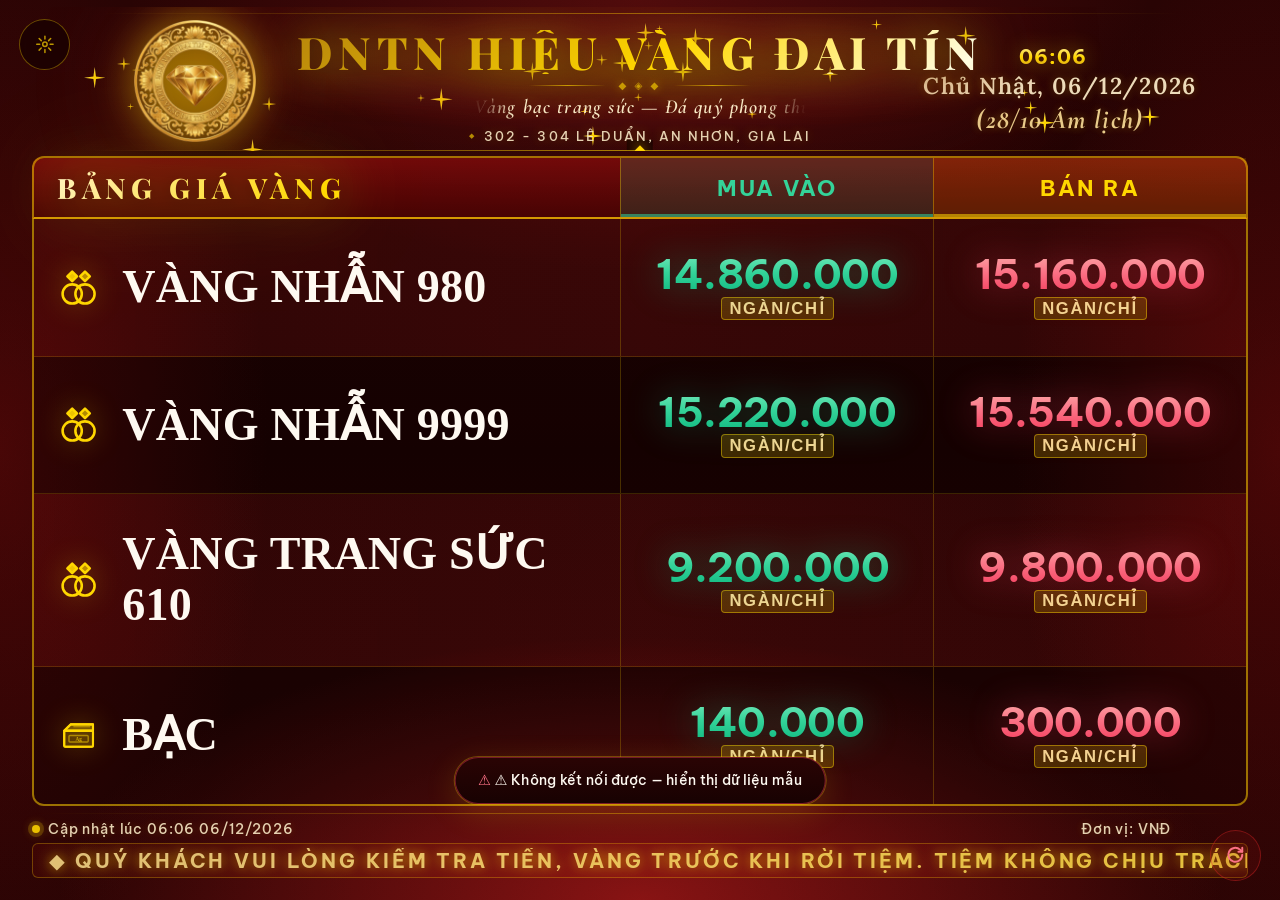
==== commit 9c636a30: "fix: design không tự switch lúc nửa đêm + flash sai theme khi load - Thêm day-check vào setInterval " ====
--- a/tv.html
+++ b/tv.html
@@ -8,12 +8,25 @@
   <link rel="preconnect" href="https://fonts.gstatic.com" crossorigin>
   <link rel="stylesheet" href="https://fonts.googleapis.com/css2?family=Be+Vietnam+Pro:wght@400;500;600;700&family=Playfair+Display:wght@600;700;800;900&family=Lora:wght@500;600;700&family=Cormorant+Garamond:ital,wght@0,500;0,600;0,700;1,400;1,500;1,600&display=swap">
   <link id="css-live" rel="stylesheet" href="style.css"   disabled>
-  <link id="css-a"    rel="stylesheet" href="style-a.css">
+  <link id="css-a"    rel="stylesheet" href="style-a.css" disabled>
   <link id="css-c"    rel="stylesheet" href="style-c.css" disabled>
   <link id="css-d"    rel="stylesheet" href="style-d.css" disabled>
   <link id="css-e"    rel="stylesheet" href="style-e.css" disabled>
   <link id="css-f"    rel="stylesheet" href="style-f.css" disabled>
   <link id="css-g"    rel="stylesheet" href="style-g.css" disabled>
+  <script>
+  /* Chọn đúng CSS ngay khi head parse xong — không flash sai theme */
+  (function(){
+    var DOW=['a','live','c','d','e','f','g'];
+    var today=new Date().toDateString();
+    var key=(localStorage.getItem('tv-design-date')===today)
+      ?(localStorage.getItem('tv-design')||DOW[new Date().getDay()])
+      :DOW[new Date().getDay()];
+    ['css-live','css-a','css-c','css-d','css-e','css-f','css-g'].forEach(function(id){
+      document.getElementById(id).disabled=(id!=='css-'+key);
+    });
+  })();
+  </script>
   <style>
     /* ── FX container (hosts all effects) ── */
     .tv__header { overflow: hidden; }
@@ -877,12 +890,16 @@
     /* ── Init theme on load ── */
     applyTheme(activeTheme);
 
-    /* ── FX auto-rotate: check every 60s, switch header effect on hour boundary ── */
+    /* ── FX auto-rotate + design day-switch: check every 60s ── */
     setInterval(function() {
       const h = _curHourIdx();
       if (parseInt(localStorage.getItem('tv-theme-hour') || '0', 10) !== h) {
         applyTheme(FX_AUTO_KEYS[h % FX_AUTO_KEYS.length]);
       }
+      const nowDay = new Date().toDateString();
+      if (localStorage.getItem('tv-design-date') !== nowDay) {
+        switchDesign(DOW_DESIGNS[new Date().getDay()]);
+      }
     }, 60_000);
 </script>
 </body>
--- a/style.css
+++ b/style.css
@@ -350,8 +350,7 @@
   font-size: clamp(1.6rem, 3.5vw, 4rem);
   font-weight: 800;
   line-height: 1;
-  letter-spacing: 0.06em;
-  text-transform: uppercase;
+  text-transform: uppercase; letter-spacing: 0.12em;
   font-feature-settings: "liga" 0, "dlig" 0;
   margin: 0;
   background: linear-gradient(135deg,
@@ -396,7 +395,7 @@
   font-style: italic;
   color: var(--c-gold-pale);
   font-size: clamp(1rem, 1.55vw, 1.85rem);
-  letter-spacing: 0.06em;
+  text-transform: uppercase; letter-spacing: 0.22em;
   font-weight: 600;
   text-shadow: 0 0 16px rgba(255, 215, 0, 0.35);
   animation: taglineMarquee 14s linear infinite;
@@ -504,13 +503,18 @@
 }
 
 /* Column headers — Mua vào / Bán ra centered + highlighted pill */
+/* ── TABLE HEADER ROW ── */
 .tv__col-headers {
   display: grid;
   grid-template-columns: minmax(0, 1.5fr) minmax(0, 0.8fr) minmax(0, 0.8fr);
-  column-gap: clamp(1rem, 3vw, 3rem);
-  padding: 0 clamp(1.5rem, 3vw, 3rem) 0 clamp(0.5rem, 1.5vw, 1.5rem);
-  margin-bottom: clamp(0.3rem, 0.6vh, 0.6rem);
-  align-items: center;
+  column-gap: 0;
+  margin-bottom: 0;
+  align-items: stretch;
+  background: linear-gradient(180deg, rgba(38, 13, 13, 0.72) 0%, rgba(22, 8, 8, 0.90) 100%);
+  border: 2px solid rgba(255, 215, 0, 0.52);
+  border-bottom: 2px solid rgba(255, 215, 0, 0.70);
+  border-radius: var(--r-md) var(--r-md) 0 0;
+  position: relative;
 }
 
 .tv__col-headers > *:nth-child(1) {
@@ -536,76 +540,73 @@
   filter: drop-shadow(0 0 20px rgba(255, 215, 0, 0.8)) drop-shadow(0 2px 8px rgba(255, 215, 0, 0.4));
   animation: goldShimmer 5s ease-in-out infinite;
   text-shadow: none;
-}
-.tv__col-headers .col-title { position: relative; padding-bottom: 0.28em; filter: drop-shadow(0 0 28px rgba(255,215,0,1.0)) drop-shadow(0 0 55px rgba(255,215,0,0.48)) drop-shadow(0 2px 8px rgba(0,0,0,0.4)); }
-.tv__col-headers .col-title::before { content:""; position:absolute; inset:0 -1em; background:radial-gradient(ellipse 90% 110% at 50% 65%, rgba(255,215,0,0.09) 0%, transparent 68%); pointer-events:none; border-radius:8px; z-index:-1; }
-.tv__col-headers .col-title::after { content:""; position:absolute; left:5%; right:5%; bottom:0; height:2px; background:linear-gradient(90deg,transparent,rgba(255,215,0,0.75) 20%,rgba(255,255,220,1.0) 50%,rgba(255,215,0,0.75) 80%,transparent); box-shadow:0 0 12px rgba(255,215,0,0.65),0 0 28px rgba(255,215,0,0.30); border-radius:2px; }
+  padding: clamp(0.55rem, 1.2vh, 1.2rem) clamp(0.75rem, 1.8vw, 2rem);
+  display: flex; align-items: center;
+}
+.tv__col-headers .col-title {
+  position: relative;
+  filter: drop-shadow(0 0 28px rgba(255,215,0,1.0)) drop-shadow(0 0 55px rgba(255,215,0,0.48)) drop-shadow(0 2px 8px rgba(0,0,0,0.4));
+}
+.tv__col-headers .col-title::before { content: none; }
+.tv__col-headers .col-title::after  { content: none; }
 
 /* Mua vào / Bán ra — pill highlight centered */
 .tv__col-headers .col-pill {
-  display: flex;
-  align-items: center;
-  justify-content: center;
+  display: flex; align-items: center; justify-content: center;
   font-family: "Be Vietnam Pro", sans-serif;
-  font-size: clamp(0.95rem, 1.45vw, 1.55rem);
-  font-weight: 700;
-  text-transform: uppercase;
-  letter-spacing: 0.22em;
-  padding: clamp(0.25rem, 0.6vw, 0.6rem) clamp(0.5rem, 1vw, 1.1rem);
-  border-radius: 999px;
-  position: relative;
-  overflow: hidden;
-}
-.tv__col-headers .col-pill::before {
-  content: "";
-  position: absolute;
-  inset: 0;
-  opacity: 0.15;
-  background: currentColor;
-}
+  font-size: clamp(0.88rem, 1.35vw, 1.45rem); font-weight: 700;
+  text-transform: uppercase; letter-spacing: 0.12em;
+  padding: clamp(0.4rem, 0.8vw, 0.8rem) clamp(0.5rem, 1vw, 1rem);
+  border-left: 1px solid rgba(255, 215, 0, 0.35);
+  border-radius: 0; position: relative; overflow: hidden;
+}
+.tv__col-headers .col-pill::before { content: none; }
 .tv__col-headers .col-pill--buy {
   color: var(--c-buy-bright);
-  box-shadow: 0 0 24px rgba(52, 211, 153, 0.35),
-              inset 0 0 0 1.5px rgba(52, 211, 153, 0.55);
+  background: rgba(16, 185, 129, 0.16);
+  box-shadow: inset 0 -3px 0 rgba(52, 211, 153, 0.55);
+  font-size: clamp(1.15rem, 1.75vw, 1.95rem);
+  letter-spacing: 0.10em;
 }
 .tv__col-headers .col-pill--sell {
-  color: var(--c-sell-bright);
-  box-shadow: 0 0 24px rgba(251, 113, 133, 0.35),
-              inset 0 0 0 1.5px rgba(251, 113, 133, 0.55);
+  color: #FFD700;
+  background: rgba(255, 215, 0, 0.12);
+  box-shadow: inset 0 -3px 0 rgba(255, 215, 0, 0.55);
+  font-size: clamp(1.15rem, 1.75vw, 1.95rem);
+  letter-spacing: 0.10em;
 }
 
 /* Rows */
+/* ── TABLE BODY ── */
 .tv__rows {
-  flex: 1;
-  display: grid;
-  gap: clamp(0.2rem, 0.5vh, 0.5rem);
+  flex: 1; display: grid;
+  gap: 0;
   align-content: stretch;
+  border: 2px solid rgba(255, 215, 0, 0.52);
+  border-top: none;
+  border-radius: 0 0 var(--r-md) var(--r-md);
+  overflow: hidden;
 }
 
 .tv__row {
   display: grid;
   grid-template-columns: minmax(0, 1.5fr) minmax(0, 0.8fr) minmax(0, 0.8fr);
-  column-gap: clamp(1rem, 3vw, 3rem);
-  align-items: center;
-  padding: clamp(0.35rem, 1vh, 1rem) clamp(1.5rem, 3vw, 3rem) clamp(0.35rem, 1vh, 1rem) clamp(0.5rem, 1.5vw, 1.5rem);
-  border-radius: var(--r-md);
-  position: relative;
+  column-gap: 0;
+  align-items: stretch;
+  border-radius: 0; position: relative;
   transition: background var(--t-slow) var(--ease-out);
-}
-/* Vertical separator between buy/sell cells */
-.tv__row > .tv__price-cell:last-child {
-  border-left: 1px solid rgba(255, 215, 0, 0.12);
-}
-/* Alternating rows + subtle gold tint */
+  border-bottom: 1px solid rgba(255, 215, 0, 0.16);
+}
+.tv__row:last-child {
+  border-bottom: none;
+}
+
+
 .tv__row:nth-child(odd) {
-  background: linear-gradient(90deg,
-    rgba(212, 165, 11, 0.04) 0%,
-    rgba(212, 165, 11, 0.08) 50%,
-    rgba(212, 165, 11, 0.04) 100%);
-  border: 1px solid rgba(255, 215, 0, 0.06);
+  background: linear-gradient(90deg, rgba(212, 165, 11, 0.04) 0%, rgba(212, 165, 11, 0.08) 50%, rgba(212, 165, 11, 0.04) 100%);
 }
 .tv__row:nth-child(even) {
-  border: 1px solid rgba(255, 215, 0, 0.03);
+  background: rgba(4, 2, 0, 0.28);
 }
 
 /* Wrapper: icon + name */
@@ -614,6 +615,7 @@
   align-items: center;
   gap: clamp(0.6rem, 1.4vw, 1.5rem);
   min-width: 0;
+  padding: clamp(0.35rem, 1vh, 1rem) clamp(0.75rem, 1.8vw, 2rem) clamp(0.35rem, 1vh, 1rem) clamp(0.6rem, 1.5vw, 1.5rem);
 }
 .tv__product-icon {
   flex: 0 0 auto;
@@ -654,10 +656,9 @@
 }
 
 .tv__price-cell {
-  display: flex;
-  flex-direction: column;
-  align-items: center;
-  gap: 0.1rem;
+  display: flex; flex-direction: column; align-items: center; justify-content: center; gap: 0.1rem;
+  border-left: 1px solid rgba(255, 215, 0, 0.20);
+  padding: clamp(0.35rem, 1vh, 1rem) clamp(0.4rem, 1vw, 1rem);
 }
 
 /* Prices — fit full 9-digit number "7.850.000" */
@@ -700,7 +701,7 @@
   gap: clamp(0.25rem, 0.6vh, 0.6rem);
   color: var(--c-gold-pale);
   font-size: clamp(0.85rem, 1.1vw, 1.2rem);
-  letter-spacing: 0.06em;
+  text-transform: uppercase; letter-spacing: 0.22em;
   position: relative;
   opacity: 0.9;
   font-weight: 500;
--- a/style-a.css
+++ b/style-a.css
@@ -281,8 +281,7 @@
   font-size: clamp(1.6rem, 3.5vw, 4rem);
   font-weight: 800;
   line-height: 1;
-  letter-spacing: 0.06em;
-  text-transform: uppercase;
+  text-transform: uppercase; letter-spacing: 0.12em;
   font-feature-settings: "liga" 0, "dlig" 0;
   margin: 0;
   background: linear-gradient(135deg, #B8860B 0%, #FFD700 18%, #FFFDE0 32%, #DAA520 48%, #FFEC8B 62%, #FFD700 78%, #B8860B 100%);
@@ -389,13 +388,18 @@
   text-shadow: 0 0 10px rgba(255, 215, 0, 0.38);
 }
 
+/* ── TABLE HEADER ROW ── */
 .tv__col-headers {
   display: grid;
   grid-template-columns: minmax(0, 1.5fr) minmax(0, 0.8fr) minmax(0, 0.8fr);
-  column-gap: clamp(1rem, 3vw, 3rem);
-  padding: 0 clamp(1.5rem, 3vw, 3rem) 0 clamp(0.5rem, 1.5vw, 1.5rem);
-  margin-bottom: clamp(0.3rem, 0.6vh, 0.6rem);
-  align-items: center;
+  column-gap: 0;
+  margin-bottom: 0;
+  align-items: stretch;
+  background: linear-gradient(180deg, rgba(140, 12, 12, 0.72) 0%, rgba(75, 4, 4, 0.90) 100%);
+  border: 2px solid rgba(255, 215, 0, 0.52);
+  border-bottom: 2px solid rgba(255, 215, 0, 0.70);
+  border-radius: var(--r-md) var(--r-md) 0 0;
+  position: relative;
 }
 
 .tv__col-headers > *:nth-child(1) {
@@ -405,69 +409,83 @@
 }
 .tv__col-headers .col-title {
   font-family: "Playfair Display", Georgia, serif;
-  font-size: clamp(1.4rem, 2.6vw, 3rem); font-weight: 800;
+  font-size: clamp(1.2rem, 2.2vw, 2.6rem); font-weight: 800;
   letter-spacing: 0.2em; text-transform: uppercase; opacity: 1;
   background: linear-gradient(135deg, #FFF5D6 0%, #FFD700 25%, #FFEC8B 50%, #DAA520 75%, #FFF5D6 100%);
   background-size: 200% 200%;
   -webkit-background-clip: text; background-clip: text;
   -webkit-text-fill-color: transparent;
-  filter: drop-shadow(0 0 20px rgba(255, 215, 0, 0.85)) drop-shadow(0 2px 8px rgba(255, 215, 0, 0.45));
   animation: goldShimmer 5s ease-in-out infinite;
   text-shadow: none;
-}
-.tv__col-headers .col-title { position: relative; padding-bottom: 0.28em; filter: drop-shadow(0 0 28px rgba(255,215,0,1.0)) drop-shadow(0 0 55px rgba(255,215,0,0.48)) drop-shadow(0 2px 8px rgba(0,0,0,0.4)); }
-.tv__col-headers .col-title::before { content:""; position:absolute; inset:0 -1em; background:radial-gradient(ellipse 90% 110% at 50% 65%, rgba(255,215,0,0.09) 0%, transparent 68%); pointer-events:none; border-radius:8px; z-index:-1; }
-.tv__col-headers .col-title::after { content:""; position:absolute; left:5%; right:5%; bottom:0; height:2px; background:linear-gradient(90deg,transparent,rgba(255,215,0,0.75) 20%,rgba(255,255,220,1.0) 50%,rgba(255,215,0,0.75) 80%,transparent); box-shadow:0 0 12px rgba(255,215,0,0.65),0 0 28px rgba(255,215,0,0.30); border-radius:2px; }
+  padding: clamp(0.55rem, 1.2vh, 1.2rem) clamp(0.75rem, 1.8vw, 2rem);
+  display: flex; align-items: center;
+}
+.tv__col-headers .col-title {
+  position: relative;
+  filter: drop-shadow(0 0 28px rgba(255,215,0,1.0)) drop-shadow(0 0 55px rgba(255,215,0,0.48)) drop-shadow(0 2px 8px rgba(0,0,0,0.4));
+}
+.tv__col-headers .col-title::before { content: none; }
+.tv__col-headers .col-title::after  { content: none; }
 
 .tv__col-headers .col-pill {
   display: flex; align-items: center; justify-content: center;
   font-family: "Be Vietnam Pro", sans-serif;
-  font-size: clamp(0.95rem, 1.45vw, 1.55rem); font-weight: 700;
-  text-transform: uppercase; letter-spacing: 0.22em;
-  padding: clamp(0.25rem, 0.6vw, 0.6rem) clamp(0.5rem, 1vw, 1.1rem);
-  border-radius: 999px; position: relative; overflow: hidden;
-}
-.tv__col-headers .col-pill::before {
-  content: ""; position: absolute; inset: 0; opacity: 0.15; background: currentColor;
-}
+  font-size: clamp(0.88rem, 1.35vw, 1.45rem); font-weight: 700;
+  text-transform: uppercase; letter-spacing: 0.12em;
+  padding: clamp(0.4rem, 0.8vw, 0.8rem) clamp(0.5rem, 1vw, 1rem);
+  border-left: 1px solid rgba(255, 215, 0, 0.35);
+  border-radius: 0; position: relative; overflow: hidden;
+}
+.tv__col-headers .col-pill::before { content: none; }
 .tv__col-headers .col-pill--buy {
   color: var(--c-buy-bright);
-  box-shadow: 0 0 24px rgba(52, 211, 153, 0.35), inset 0 0 0 1.5px rgba(52, 211, 153, 0.55);
+  background: rgba(16, 185, 129, 0.16);
+  box-shadow: inset 0 -3px 0 rgba(52, 211, 153, 0.55);
+  font-size: clamp(1.15rem, 1.75vw, 1.95rem);
+  letter-spacing: 0.10em;
 }
 .tv__col-headers .col-pill--sell {
-  color: var(--c-sell-bright);
-  box-shadow: 0 0 24px rgba(251, 113, 133, 0.35), inset 0 0 0 1.5px rgba(251, 113, 133, 0.55);
-}
-
+  color: #FFD700;
+  background: rgba(255, 215, 0, 0.12);
+  box-shadow: inset 0 -3px 0 rgba(255, 215, 0, 0.55);
+  font-size: clamp(1.15rem, 1.75vw, 1.95rem);
+  letter-spacing: 0.10em;
+}
+
+/* ── TABLE BODY ── */
 .tv__rows {
   flex: 1; display: grid;
-  gap: clamp(0.2rem, 0.5vh, 0.5rem);
+  gap: 0;
   align-content: stretch;
+  border: 2px solid rgba(255, 215, 0, 0.52);
+  border-top: none;
+  border-radius: 0 0 var(--r-md) var(--r-md);
+  overflow: hidden;
 }
 
 .tv__row {
   display: grid;
   grid-template-columns: minmax(0, 1.5fr) minmax(0, 0.8fr) minmax(0, 0.8fr);
-  column-gap: clamp(1rem, 3vw, 3rem);
-  align-items: center;
-  padding: clamp(0.35rem, 1vh, 1rem) clamp(1.5rem, 3vw, 3rem) clamp(0.35rem, 1vh, 1rem) clamp(0.5rem, 1.5vw, 1.5rem);
-  border-radius: var(--r-md); position: relative;
+  column-gap: 0;
+  align-items: stretch;
+  border-radius: 0; position: relative;
   transition: background var(--t-slow) var(--ease-out);
-}
-.tv__row > .tv__price-cell:last-child {
-  border-left: 1px solid rgba(255, 215, 0, 0.14);
+  border-bottom: 1px solid rgba(255, 215, 0, 0.16);
+}
+.tv__row:last-child {
+  border-bottom: none;
 }
 .tv__row:nth-child(odd) {
-  background: linear-gradient(90deg, rgba(185, 28, 28, 0.08) 0%, rgba(185, 28, 28, 0.14) 50%, rgba(185, 28, 28, 0.08) 100%);
-  border: 1px solid rgba(255, 215, 0, 0.07);
+  background: linear-gradient(90deg, rgba(185, 28, 28, 0.10) 0%, rgba(185, 28, 28, 0.16) 50%, rgba(185, 28, 28, 0.10) 100%);
 }
 .tv__row:nth-child(even) {
-  border: 1px solid rgba(255, 215, 0, 0.03);
+  background: rgba(8, 0, 0, 0.30);
 }
 
 .tv__product {
   display: flex; align-items: center;
   gap: clamp(0.6rem, 1.4vw, 1.5rem); min-width: 0;
+  padding: clamp(0.35rem, 1vh, 1rem) clamp(0.75rem, 1.8vw, 2rem) clamp(0.35rem, 1vh, 1rem) clamp(0.6rem, 1.5vw, 1.5rem);
 }
 .tv__product-icon {
   flex: 0 0 auto;
@@ -497,7 +515,9 @@
 }
 
 .tv__price-cell {
-  display: flex; flex-direction: column; align-items: center; gap: 0.1rem;
+  display: flex; flex-direction: column; align-items: center; justify-content: center; gap: 0.1rem;
+  border-left: 1px solid rgba(255, 215, 0, 0.22);
+  padding: clamp(0.35rem, 1vh, 1rem) clamp(0.4rem, 1vw, 1rem);
 }
 
 .tv__price {
--- a/style-c.css
+++ b/style-c.css
@@ -369,13 +369,18 @@
   text-shadow: 0 0 10px rgba(52, 211, 153, 0.32);
 }
 
+/* ── TABLE HEADER ROW ── */
 .tv__col-headers {
   display: grid;
   grid-template-columns: minmax(0, 1.5fr) minmax(0, 0.8fr) minmax(0, 0.8fr);
-  column-gap: clamp(1rem, 3vw, 3rem);
-  padding: 0 clamp(1.5rem, 3vw, 3rem) 0 clamp(0.5rem, 1.5vw, 1.5rem);
-  margin-bottom: clamp(0.3rem, 0.6vh, 0.6rem);
-  align-items: center;
+  column-gap: 0;
+  margin-bottom: 0;
+  align-items: stretch;
+  background: linear-gradient(180deg, rgba(11, 26, 18, 0.72) 0%, rgba(5, 15, 8, 0.90) 100%);
+  border: 2px solid rgba(255, 215, 0, 0.52);
+  border-bottom: 2px solid rgba(255, 215, 0, 0.70);
+  border-radius: var(--r-md) var(--r-md) 0 0;
+  position: relative;
 }
 .tv__col-headers > *:nth-child(1) {
   font-size: clamp(0.75rem, 1.05vw, 1.15rem); text-transform: uppercase;
@@ -392,53 +397,73 @@
   filter: drop-shadow(0 0 20px rgba(255, 215, 0, 0.80)) drop-shadow(0 2px 8px rgba(52, 211, 153, 0.35));
   animation: goldShimmer 5s ease-in-out infinite;
   text-shadow: none;
-}
-.tv__col-headers .col-title { position: relative; padding-bottom: 0.28em; filter: drop-shadow(0 0 28px rgba(255,215,0,1.0)) drop-shadow(0 0 55px rgba(255,215,0,0.48)) drop-shadow(0 2px 8px rgba(0,0,0,0.4)); }
-.tv__col-headers .col-title::before { content:""; position:absolute; inset:0 -1em; background:radial-gradient(ellipse 90% 110% at 50% 65%, rgba(255,215,0,0.09) 0%, transparent 68%); pointer-events:none; border-radius:8px; z-index:-1; }
-.tv__col-headers .col-title::after { content:""; position:absolute; left:5%; right:5%; bottom:0; height:2px; background:linear-gradient(90deg,transparent,rgba(255,215,0,0.75) 20%,rgba(255,255,220,1.0) 50%,rgba(255,215,0,0.75) 80%,transparent); box-shadow:0 0 12px rgba(255,215,0,0.65),0 0 28px rgba(255,215,0,0.30); border-radius:2px; }
+  padding: clamp(0.55rem, 1.2vh, 1.2rem) clamp(0.75rem, 1.8vw, 2rem);
+  display: flex; align-items: center;
+}
+.tv__col-headers .col-title {
+  position: relative;
+  filter: drop-shadow(0 0 28px rgba(255,215,0,1.0)) drop-shadow(0 0 55px rgba(255,215,0,0.48)) drop-shadow(0 2px 8px rgba(0,0,0,0.4));
+}
+.tv__col-headers .col-title::before { content: none; }
+.tv__col-headers .col-title::after  { content: none; }
 .tv__col-headers .col-pill {
   display: flex; align-items: center; justify-content: center;
   font-family: "Be Vietnam Pro", sans-serif;
-  font-size: clamp(0.95rem, 1.45vw, 1.55rem); font-weight: 700;
-  text-transform: uppercase; letter-spacing: 0.22em;
-  padding: clamp(0.25rem, 0.6vw, 0.6rem) clamp(0.5rem, 1vw, 1.1rem);
-  border-radius: 999px; position: relative; overflow: hidden;
-}
-.tv__col-headers .col-pill::before {
-  content: ""; position: absolute; inset: 0; opacity: 0.15; background: currentColor;
-}
+  font-size: clamp(0.88rem, 1.35vw, 1.45rem); font-weight: 700;
+  text-transform: uppercase; letter-spacing: 0.12em;
+  padding: clamp(0.4rem, 0.8vw, 0.8rem) clamp(0.5rem, 1vw, 1rem);
+  border-left: 1px solid rgba(255, 215, 0, 0.35);
+  border-radius: 0; position: relative; overflow: hidden;
+}
+.tv__col-headers .col-pill::before { content: none; }
 .tv__col-headers .col-pill--buy {
   color: var(--c-buy-bright);
-  box-shadow: 0 0 24px rgba(110, 231, 183, 0.35), inset 0 0 0 1.5px rgba(110, 231, 183, 0.55);
+  background: rgba(16, 185, 129, 0.16);
+  box-shadow: inset 0 -3px 0 rgba(52, 211, 153, 0.55);
+  font-size: clamp(1.15rem, 1.75vw, 1.95rem);
+  letter-spacing: 0.10em;
 }
 .tv__col-headers .col-pill--sell {
-  color: var(--c-sell-bright);
-  box-shadow: 0 0 24px rgba(251, 113, 133, 0.35), inset 0 0 0 1.5px rgba(251, 113, 133, 0.55);
-}
-
-.tv__rows { flex: 1; display: grid; gap: clamp(0.2rem, 0.5vh, 0.5rem); align-content: stretch; }
+  color: #FFD700;
+  background: rgba(255, 215, 0, 0.12);
+  box-shadow: inset 0 -3px 0 rgba(255, 215, 0, 0.55);
+  font-size: clamp(1.15rem, 1.75vw, 1.95rem);
+  letter-spacing: 0.10em;
+}
+
+/* ── TABLE BODY ── */
+.tv__rows {
+  flex: 1; display: grid;
+  gap: 0;
+  align-content: stretch;
+  border: 2px solid rgba(255, 215, 0, 0.52);
+  border-top: none;
+  border-radius: 0 0 var(--r-md) var(--r-md);
+  overflow: hidden;
+}
 
 .tv__row {
   display: grid;
   grid-template-columns: minmax(0, 1.5fr) minmax(0, 0.8fr) minmax(0, 0.8fr);
-  column-gap: clamp(1rem, 3vw, 3rem);
-  align-items: center;
-  padding: clamp(0.35rem, 1vh, 1rem) clamp(1.5rem, 3vw, 3rem) clamp(0.35rem, 1vh, 1rem) clamp(0.5rem, 1.5vw, 1.5rem);
-  border-radius: var(--r-md); position: relative;
+  column-gap: 0;
+  align-items: stretch;
+  border-radius: 0; position: relative;
   transition: background var(--t-slow) var(--ease-out);
-}
-.tv__row > .tv__price-cell:last-child {
-  border-left: 1px solid rgba(52, 211, 153, 0.14);
+  border-bottom: 1px solid rgba(52, 211, 153, 0.16);
+}
+.tv__row:last-child {
+  border-bottom: none;
 }
 .tv__row:nth-child(odd) {
   background: linear-gradient(90deg, rgba(45, 122, 79, 0.06) 0%, rgba(45, 122, 79, 0.12) 50%, rgba(45, 122, 79, 0.06) 100%);
-  border: 1px solid rgba(52, 211, 153, 0.08);
 }
 .tv__row:nth-child(even) {
-  border: 1px solid rgba(52, 211, 153, 0.04);
-}
-
-.tv__product { display: flex; align-items: center; gap: clamp(0.6rem, 1.4vw, 1.5rem); min-width: 0; }
+  background: rgba(4, 2, 0, 0.28);
+}
+
+.tv__product { display: flex; align-items: center; gap: clamp(0.6rem, 1.4vw, 1.5rem); min-width: 0;
+  padding: clamp(0.35rem, 1vh, 1rem) clamp(0.75rem, 1.8vw, 2rem) clamp(0.35rem, 1vh, 1rem) clamp(0.6rem, 1.5vw, 1.5rem);
+}
 .tv__product-icon {
   flex: 0 0 auto;
   width: clamp(40px, 4vw, 72px); height: clamp(40px, 4vw, 72px);
@@ -465,7 +490,11 @@
   border-radius: 4px; padding: 0.05em 0.45em; opacity: 1;
 }
 
-.tv__price-cell { display: flex; flex-direction: column; align-items: center; gap: 0.1rem; }
+.tv__price-cell {
+  display: flex; flex-direction: column; align-items: center; justify-content: center; gap: 0.1rem;
+  border-left: 1px solid rgba(52, 211, 153, 0.22);
+  padding: clamp(0.35rem, 1vh, 1rem) clamp(0.4rem, 1vw, 1rem);
+}
 .tv__price {
   font-family: "Be Vietnam Pro", sans-serif;
   font-variant-numeric: tabular-nums; font-feature-settings: "tnum" 1;
--- a/style-d.css
+++ b/style-d.css
@@ -298,11 +298,18 @@
   text-shadow: 0 0 10px rgba(96, 165, 250, 0.38);
 }
 
+/* ── TABLE HEADER ROW ── */
 .tv__col-headers {
-  display: grid; grid-template-columns: minmax(0, 1.5fr) minmax(0, 0.8fr) minmax(0, 0.8fr);
-  column-gap: clamp(1rem, 3vw, 3rem);
-  padding: 0 clamp(1.5rem, 3vw, 3rem) 0 clamp(0.5rem, 1.5vw, 1.5rem);
-  margin-bottom: clamp(0.3rem, 0.6vh, 0.6rem); align-items: center;
+  display: grid;
+  grid-template-columns: minmax(0, 1.5fr) minmax(0, 0.8fr) minmax(0, 0.8fr);
+  column-gap: 0;
+  margin-bottom: 0;
+  align-items: stretch;
+  background: linear-gradient(180deg, rgba(9, 21, 43, 0.72) 0%, rgba(4, 11, 22, 0.90) 100%);
+  border: 2px solid rgba(255, 215, 0, 0.52);
+  border-bottom: 2px solid rgba(255, 215, 0, 0.70);
+  border-radius: var(--r-md) var(--r-md) 0 0;
+  position: relative;
 }
 .tv__col-headers > *:nth-child(1) {
   font-size: clamp(0.75rem, 1.05vw, 1.15rem); text-transform: uppercase;
@@ -317,38 +324,73 @@
   -webkit-background-clip: text; background-clip: text; -webkit-text-fill-color: transparent;
   filter: drop-shadow(0 0 20px rgba(255, 215, 0, 0.85)) drop-shadow(0 2px 8px rgba(96, 165, 250, 0.35));
   animation: goldShimmer 5s ease-in-out infinite; text-shadow: none;
-}
-.tv__col-headers .col-title { position: relative; padding-bottom: 0.28em; filter: drop-shadow(0 0 28px rgba(255,215,0,1.0)) drop-shadow(0 0 55px rgba(255,215,0,0.48)) drop-shadow(0 2px 8px rgba(0,0,0,0.4)); }
-.tv__col-headers .col-title::before { content:""; position:absolute; inset:0 -1em; background:radial-gradient(ellipse 90% 110% at 50% 65%, rgba(255,215,0,0.09) 0%, transparent 68%); pointer-events:none; border-radius:8px; z-index:-1; }
-.tv__col-headers .col-title::after { content:""; position:absolute; left:5%; right:5%; bottom:0; height:2px; background:linear-gradient(90deg,transparent,rgba(255,215,0,0.75) 20%,rgba(255,255,220,1.0) 50%,rgba(255,215,0,0.75) 80%,transparent); box-shadow:0 0 12px rgba(255,215,0,0.65),0 0 28px rgba(255,215,0,0.30); border-radius:2px; }
+  padding: clamp(0.55rem, 1.2vh, 1.2rem) clamp(0.75rem, 1.8vw, 2rem);
+  display: flex; align-items: center;
+}
+.tv__col-headers .col-title {
+  position: relative;
+  filter: drop-shadow(0 0 28px rgba(255,215,0,1.0)) drop-shadow(0 0 55px rgba(255,215,0,0.48)) drop-shadow(0 2px 8px rgba(0,0,0,0.4));
+}
+.tv__col-headers .col-title::before { content: none; }
+.tv__col-headers .col-title::after  { content: none; }
 .tv__col-headers .col-pill {
   display: flex; align-items: center; justify-content: center;
   font-family: "Be Vietnam Pro", sans-serif;
-  font-size: clamp(0.95rem, 1.45vw, 1.55rem); font-weight: 700;
-  text-transform: uppercase; letter-spacing: 0.22em;
-  padding: clamp(0.25rem, 0.6vw, 0.6rem) clamp(0.5rem, 1vw, 1.1rem);
-  border-radius: 999px; position: relative; overflow: hidden;
-}
-.tv__col-headers .col-pill::before { content: ""; position: absolute; inset: 0; opacity: 0.15; background: currentColor; }
-.tv__col-headers .col-pill--buy  { color: var(--c-buy-bright);  box-shadow: 0 0 24px rgba(52, 211, 153, 0.35),  inset 0 0 0 1.5px rgba(52, 211, 153, 0.55); }
-.tv__col-headers .col-pill--sell { color: var(--c-sell-bright); box-shadow: 0 0 24px rgba(251, 113, 133, 0.35), inset 0 0 0 1.5px rgba(251, 113, 133, 0.55); }
-
-.tv__rows { flex: 1; display: grid; gap: clamp(0.2rem, 0.5vh, 0.5rem); align-content: stretch; }
+  font-size: clamp(0.88rem, 1.35vw, 1.45rem); font-weight: 700;
+  text-transform: uppercase; letter-spacing: 0.12em;
+  padding: clamp(0.4rem, 0.8vw, 0.8rem) clamp(0.5rem, 1vw, 1rem);
+  border-left: 1px solid rgba(255, 215, 0, 0.35);
+  border-radius: 0; position: relative; overflow: hidden;
+}
+.tv__col-headers .col-pill::before { content: none; }
+.tv__col-headers .col-pill--buy {
+  color: var(--c-buy-bright);
+  background: rgba(16, 185, 129, 0.16);
+  box-shadow: inset 0 -3px 0 rgba(52, 211, 153, 0.55);
+  font-size: clamp(1.15rem, 1.75vw, 1.95rem);
+  letter-spacing: 0.10em;
+}
+.tv__col-headers .col-pill--sell {
+  color: #FFD700;
+  background: rgba(255, 215, 0, 0.12);
+  box-shadow: inset 0 -3px 0 rgba(255, 215, 0, 0.55);
+  font-size: clamp(1.15rem, 1.75vw, 1.95rem);
+  letter-spacing: 0.10em;
+}
+
+/* ── TABLE BODY ── */
+.tv__rows {
+  flex: 1; display: grid;
+  gap: 0;
+  align-content: stretch;
+  border: 2px solid rgba(255, 215, 0, 0.52);
+  border-top: none;
+  border-radius: 0 0 var(--r-md) var(--r-md);
+  overflow: hidden;
+}
 
 .tv__row {
-  display: grid; grid-template-columns: minmax(0, 1.5fr) minmax(0, 0.8fr) minmax(0, 0.8fr);
-  column-gap: clamp(1rem, 3vw, 3rem); align-items: center;
-  padding: clamp(0.35rem, 1vh, 1rem) clamp(1.5rem, 3vw, 3rem) clamp(0.35rem, 1vh, 1rem) clamp(0.5rem, 1.5vw, 1.5rem);
-  border-radius: var(--r-md); position: relative; transition: background var(--t-slow) var(--ease-out);
-}
-.tv__row > .tv__price-cell:last-child { border-left: 1px solid rgba(96, 165, 250, 0.14); }
+  display: grid;
+  grid-template-columns: minmax(0, 1.5fr) minmax(0, 0.8fr) minmax(0, 0.8fr);
+  column-gap: 0;
+  align-items: stretch;
+  border-radius: 0; position: relative;
+  transition: background var(--t-slow) var(--ease-out);
+  border-bottom: 1px solid rgba(96, 165, 250, 0.18);
+}
+.tv__row:last-child {
+  border-bottom: none;
+}
 .tv__row:nth-child(odd) {
   background: linear-gradient(90deg, rgba(29, 78, 216, 0.08) 0%, rgba(29, 78, 216, 0.14) 50%, rgba(29, 78, 216, 0.08) 100%);
-  border: 1px solid rgba(96, 165, 250, 0.08);
-}
-.tv__row:nth-child(even) { border: 1px solid rgba(96, 165, 250, 0.03); }
-
-.tv__product { display: flex; align-items: center; gap: clamp(0.6rem, 1.4vw, 1.5rem); min-width: 0; }
+}
+.tv__row:nth-child(even) {
+  background: rgba(4, 2, 0, 0.28);
+}
+
+.tv__product { display: flex; align-items: center; gap: clamp(0.6rem, 1.4vw, 1.5rem); min-width: 0;
+  padding: clamp(0.35rem, 1vh, 1rem) clamp(0.75rem, 1.8vw, 2rem) clamp(0.35rem, 1vh, 1rem) clamp(0.6rem, 1.5vw, 1.5rem);
+}
 .tv__product-icon {
   flex: 0 0 auto; width: clamp(40px, 4vw, 72px); height: clamp(40px, 4vw, 72px);
   color: var(--c-gold); filter: drop-shadow(0 0 14px rgba(255, 215, 0, 0.40));
@@ -370,7 +412,11 @@
   border-radius: 4px; padding: 0.05em 0.45em;
 }
 
-.tv__price-cell { display: flex; flex-direction: column; align-items: center; gap: 0.1rem; }
+.tv__price-cell {
+  display: flex; flex-direction: column; align-items: center; justify-content: center; gap: 0.1rem;
+  border-left: 1px solid rgba(96, 165, 250, 0.22);
+  padding: clamp(0.35rem, 1vh, 1rem) clamp(0.4rem, 1vw, 1rem);
+}
 .tv__price {
   font-family: "Be Vietnam Pro", sans-serif;
   font-variant-numeric: tabular-nums; font-feature-settings: "tnum" 1;
--- a/style-e.css
+++ b/style-e.css
@@ -173,31 +173,97 @@
 .tv__time .label { font-family: "Lora", "Cormorant Garamond", serif; font-size: clamp(1.1rem, 1.8vw, 2rem); font-weight: 600; letter-spacing: 0.06em; color: var(--c-purple-pale); opacity: 0.95; text-shadow: 0 0 10px rgba(167, 139, 250, 0.32); line-height: 1; margin-top: 0.2rem; white-space: nowrap; }
 .tv__time-lunar { font-family: "Cormorant Garamond", serif; font-style: italic; font-size: clamp(1.3rem, 2.1vw, 2.4rem); font-weight: 700; color: var(--c-purple-pale); opacity: 0.95; letter-spacing: 0.05em; white-space: nowrap; margin-top: 0.15rem; text-shadow: 0 0 10px rgba(167, 139, 250, 0.38); }
 
-.tv__col-headers { display: grid; grid-template-columns: minmax(0, 1.5fr) minmax(0, 0.8fr) minmax(0, 0.8fr); column-gap: clamp(1rem, 3vw, 3rem); padding: 0 clamp(1.5rem, 3vw, 3rem) 0 clamp(0.5rem, 1.5vw, 1.5rem); margin-bottom: clamp(0.3rem, 0.6vh, 0.6rem); align-items: center; }
+/* ── TABLE HEADER ROW ── */
+.tv__col-headers {
+  display: grid;
+  grid-template-columns: minmax(0, 1.5fr) minmax(0, 0.8fr) minmax(0, 0.8fr);
+  column-gap: 0;
+  margin-bottom: 0;
+  align-items: stretch;
+  background: linear-gradient(180deg, rgba(21, 12, 44, 0.72) 0%, rgba(10, 5, 20, 0.90) 100%);
+  border: 2px solid rgba(255, 215, 0, 0.52);
+  border-bottom: 2px solid rgba(255, 215, 0, 0.70);
+  border-radius: var(--r-md) var(--r-md) 0 0;
+  position: relative;
+}
 .tv__col-headers > *:nth-child(1) { font-size: clamp(0.75rem, 1.05vw, 1.15rem); text-transform: uppercase; letter-spacing: 0.25em; color: var(--c-purple-pale); opacity: 0.55; font-weight: 500; }
-.tv__col-headers .col-title { font-family: "Playfair Display", Georgia, serif; font-size: clamp(1.4rem, 2.6vw, 3rem); font-weight: 800; letter-spacing: 0.2em; text-transform: uppercase; opacity: 1; background: linear-gradient(135deg, #FFF5D6 0%, #FFD700 25%, #FFEC8B 50%, #DAA520 75%, #FFF5D6 100%); background-size: 200% 200%; -webkit-background-clip: text; background-clip: text; -webkit-text-fill-color: transparent; filter: drop-shadow(0 0 20px rgba(255, 215, 0, 0.85)) drop-shadow(0 2px 8px rgba(167, 139, 250, 0.35)); animation: goldShimmer 5s ease-in-out infinite; text-shadow: none; }
-.tv__col-headers .col-title { position: relative; padding-bottom: 0.28em; filter: drop-shadow(0 0 28px rgba(255,215,0,1.0)) drop-shadow(0 0 55px rgba(255,215,0,0.48)) drop-shadow(0 2px 8px rgba(0,0,0,0.4)); }
-.tv__col-headers .col-title::before { content:""; position:absolute; inset:0 -1em; background:radial-gradient(ellipse 90% 110% at 50% 65%, rgba(255,215,0,0.09) 0%, transparent 68%); pointer-events:none; border-radius:8px; z-index:-1; }
-.tv__col-headers .col-title::after { content:""; position:absolute; left:5%; right:5%; bottom:0; height:2px; background:linear-gradient(90deg,transparent,rgba(255,215,0,0.75) 20%,rgba(255,255,220,1.0) 50%,rgba(255,215,0,0.75) 80%,transparent); box-shadow:0 0 12px rgba(255,215,0,0.65),0 0 28px rgba(255,215,0,0.30); border-radius:2px; }
-.tv__col-headers .col-pill { display: flex; align-items: center; justify-content: center; font-family: "Be Vietnam Pro", sans-serif; font-size: clamp(0.95rem, 1.45vw, 1.55rem); font-weight: 700; text-transform: uppercase; letter-spacing: 0.22em; padding: clamp(0.25rem, 0.6vw, 0.6rem) clamp(0.5rem, 1vw, 1.1rem); border-radius: 999px; position: relative; overflow: hidden; }
-.tv__col-headers .col-pill::before { content: ""; position: absolute; inset: 0; opacity: 0.15; background: currentColor; }
-.tv__col-headers .col-pill--buy  { color: var(--c-buy-bright);  box-shadow: 0 0 24px rgba(52, 211, 153, 0.35),  inset 0 0 0 1.5px rgba(52, 211, 153, 0.55); }
-.tv__col-headers .col-pill--sell { color: var(--c-sell-bright); box-shadow: 0 0 24px rgba(251, 113, 133, 0.35), inset 0 0 0 1.5px rgba(251, 113, 133, 0.55); }
-
-.tv__rows { flex: 1; display: grid; gap: clamp(0.2rem, 0.5vh, 0.5rem); align-content: stretch; }
-.tv__row { display: grid; grid-template-columns: minmax(0, 1.5fr) minmax(0, 0.8fr) minmax(0, 0.8fr); column-gap: clamp(1rem, 3vw, 3rem); align-items: center; padding: clamp(0.35rem, 1vh, 1rem) clamp(1.5rem, 3vw, 3rem) clamp(0.35rem, 1vh, 1rem) clamp(0.5rem, 1.5vw, 1.5rem); border-radius: var(--r-md); position: relative; transition: background var(--t-slow) var(--ease-out); }
-.tv__row > .tv__price-cell:last-child { border-left: 1px solid rgba(167, 139, 250, 0.14); }
-.tv__row:nth-child(odd)  { background: linear-gradient(90deg, rgba(109, 40, 217, 0.08) 0%, rgba(109, 40, 217, 0.14) 50%, rgba(109, 40, 217, 0.08) 100%); border: 1px solid rgba(167, 139, 250, 0.08); }
-.tv__row:nth-child(even) { border: 1px solid rgba(167, 139, 250, 0.03); }
-
-.tv__product { display: flex; align-items: center; gap: clamp(0.6rem, 1.4vw, 1.5rem); min-width: 0; }
+.tv__col-headers .col-title { font-family: "Playfair Display", Georgia, serif; font-size: clamp(1.4rem, 2.6vw, 3rem); font-weight: 800; letter-spacing: 0.2em; text-transform: uppercase; opacity: 1; background: linear-gradient(135deg, #FFF5D6 0%, #FFD700 25%, #FFEC8B 50%, #DAA520 75%, #FFF5D6 100%); background-size: 200% 200%; -webkit-background-clip: text; background-clip: text; -webkit-text-fill-color: transparent; filter: drop-shadow(0 0 20px rgba(255, 215, 0, 0.85)) drop-shadow(0 2px 8px rgba(167, 139, 250, 0.35)); animation: goldShimmer 5s ease-in-out infinite; text-shadow: none;   padding: clamp(0.55rem, 1.2vh, 1.2rem) clamp(0.75rem, 1.8vw, 2rem);
+  display: flex; align-items: center;
+}
+.tv__col-headers .col-title {
+  position: relative;
+  filter: drop-shadow(0 0 28px rgba(255,215,0,1.0)) drop-shadow(0 0 55px rgba(255,215,0,0.48)) drop-shadow(0 2px 8px rgba(0,0,0,0.4));
+}
+.tv__col-headers .col-title::before { content: none; }
+.tv__col-headers .col-title::after  { content: none; }
+.tv__col-headers .col-pill {
+  display: flex; align-items: center; justify-content: center;
+  font-family: "Be Vietnam Pro", sans-serif;
+  font-size: clamp(0.88rem, 1.35vw, 1.45rem); font-weight: 700;
+  text-transform: uppercase; letter-spacing: 0.12em;
+  padding: clamp(0.4rem, 0.8vw, 0.8rem) clamp(0.5rem, 1vw, 1rem);
+  border-left: 1px solid rgba(255, 215, 0, 0.35);
+  border-radius: 0; position: relative; overflow: hidden;
+}
+.tv__col-headers .col-pill::before { content: none; }
+.tv__col-headers .col-pill--buy {
+  color: var(--c-buy-bright);
+  background: rgba(16, 185, 129, 0.16);
+  box-shadow: inset 0 -3px 0 rgba(52, 211, 153, 0.55);
+  font-size: clamp(1.15rem, 1.75vw, 1.95rem);
+  letter-spacing: 0.10em;
+}
+.tv__col-headers .col-pill--sell {
+  color: #FFD700;
+  background: rgba(255, 215, 0, 0.12);
+  box-shadow: inset 0 -3px 0 rgba(255, 215, 0, 0.55);
+  font-size: clamp(1.15rem, 1.75vw, 1.95rem);
+  letter-spacing: 0.10em;
+}
+
+/* ── TABLE BODY ── */
+.tv__rows {
+  flex: 1; display: grid;
+  gap: 0;
+  align-content: stretch;
+  border: 2px solid rgba(255, 215, 0, 0.52);
+  border-top: none;
+  border-radius: 0 0 var(--r-md) var(--r-md);
+  overflow: hidden;
+}
+.tv__row {
+  display: grid;
+  grid-template-columns: minmax(0, 1.5fr) minmax(0, 0.8fr) minmax(0, 0.8fr);
+  column-gap: 0;
+  align-items: stretch;
+  border-radius: 0; position: relative;
+  transition: background var(--t-slow) var(--ease-out);
+  border-bottom: 1px solid rgba(167, 139, 250, 0.16);
+}
+.tv__row:last-child {
+  border-bottom: none;
+}
+.tv__row:nth-child(odd) {
+  background: linear-gradient(90deg, rgba(109, 40, 217, 0.08) 0%, rgba(109, 40, 217, 0.14) 50%, rgba(109, 40, 217, 0.08) 100%);
+}
+.tv__row:nth-child(even) {
+  background: rgba(4, 2, 0, 0.28);
+}
+
+.tv__product { display: flex; align-items: center; gap: clamp(0.6rem, 1.4vw, 1.5rem); min-width: 0;
+  padding: clamp(0.35rem, 1vh, 1rem) clamp(0.75rem, 1.8vw, 2rem) clamp(0.35rem, 1vh, 1rem) clamp(0.6rem, 1.5vw, 1.5rem);
+}
 .tv__product-icon { flex: 0 0 auto; width: clamp(40px, 4vw, 72px); height: clamp(40px, 4vw, 72px); color: var(--c-gold); filter: drop-shadow(0 0 14px rgba(255, 215, 0, 0.40)); display: flex; align-items: center; justify-content: center; }
 .tv__product-icon svg { width: 100%; height: 100%; }
 .tv__product-info { min-width: 0; }
 .tv__product-name { font-family: "Times New Roman", Times, serif; font-size: clamp(2rem, 3.6vw, 4rem); font-weight: 600; color: var(--c-cream-50); line-height: 1.1; letter-spacing: 0.005em; }
 .tv__product-unit { display: inline-block; font-family: "Be Vietnam Pro", sans-serif; font-size: clamp(0.95rem, 1.3vw, 1.4rem); color: var(--c-purple-bright); font-weight: 600; letter-spacing: 0.1em; text-transform: uppercase; background: rgba(124, 58, 237, 0.15); border: 1px solid rgba(167, 139, 250, 0.35); border-radius: 4px; padding: 0.05em 0.45em; }
 
-.tv__price-cell { display: flex; flex-direction: column; align-items: center; gap: 0.1rem; }
+.tv__price-cell {
+  display: flex; flex-direction: column; align-items: center; justify-content: center; gap: 0.1rem;
+  border-left: 1px solid rgba(167, 139, 250, 0.22);
+  padding: clamp(0.35rem, 1vh, 1rem) clamp(0.4rem, 1vw, 1rem);
+}
 .tv__price { font-family: "Be Vietnam Pro", sans-serif; font-variant-numeric: tabular-nums; font-feature-settings: "tnum" 1; font-size: clamp(1.6rem, 3.2vw, 4.2rem); font-weight: 700; text-align: center; line-height: 1; letter-spacing: -0.015em; -webkit-background-clip: text; background-clip: text; -webkit-text-fill-color: transparent; }
 .tv__price--buy  { background-image: linear-gradient(180deg, #6EE7B7 0%, #34D399 45%, #10B981 100%); filter: drop-shadow(0 0 18px var(--c-buy-glow)); }
 .tv__price--sell { background-image: linear-gradient(180deg, #FCA5A5 0%, #FB7185 45%, #F43F5E 100%); filter: drop-shadow(0 0 18px var(--c-sell-glow)); }
--- a/style-f.css
+++ b/style-f.css
@@ -172,31 +172,97 @@
 .tv__time .label { font-family: "Lora", "Cormorant Garamond", serif; font-size: clamp(1.1rem, 1.8vw, 2rem); font-weight: 600; letter-spacing: 0.06em; color: var(--c-silver-pale); opacity: 0.90; text-shadow: 0 0 10px rgba(209, 213, 219, 0.28); line-height: 1; margin-top: 0.2rem; white-space: nowrap; }
 .tv__time-lunar { font-family: "Cormorant Garamond", serif; font-style: italic; font-size: clamp(1.3rem, 2.1vw, 2.4rem); font-weight: 700; color: var(--c-silver-pale); opacity: 0.90; letter-spacing: 0.05em; white-space: nowrap; margin-top: 0.15rem; text-shadow: 0 0 10px rgba(209, 213, 219, 0.32); }
 
-.tv__col-headers { display: grid; grid-template-columns: minmax(0, 1.5fr) minmax(0, 0.8fr) minmax(0, 0.8fr); column-gap: clamp(1rem, 3vw, 3rem); padding: 0 clamp(1.5rem, 3vw, 3rem) 0 clamp(0.5rem, 1.5vw, 1.5rem); margin-bottom: clamp(0.3rem, 0.6vh, 0.6rem); align-items: center; }
+/* ── TABLE HEADER ROW ── */
+.tv__col-headers {
+  display: grid;
+  grid-template-columns: minmax(0, 1.5fr) minmax(0, 0.8fr) minmax(0, 0.8fr);
+  column-gap: 0;
+  margin-bottom: 0;
+  align-items: stretch;
+  background: linear-gradient(180deg, rgba(22, 22, 22, 0.72) 0%, rgba(8, 8, 8, 0.90) 100%);
+  border: 2px solid rgba(255, 215, 0, 0.52);
+  border-bottom: 2px solid rgba(255, 215, 0, 0.70);
+  border-radius: var(--r-md) var(--r-md) 0 0;
+  position: relative;
+}
 .tv__col-headers > *:nth-child(1) { font-size: clamp(0.75rem, 1.05vw, 1.15rem); text-transform: uppercase; letter-spacing: 0.25em; color: var(--c-silver-pale); opacity: 0.55; font-weight: 500; }
-.tv__col-headers .col-title { font-family: "Playfair Display", Georgia, serif; font-size: clamp(1.4rem, 2.6vw, 3rem); font-weight: 800; letter-spacing: 0.2em; text-transform: uppercase; opacity: 1; background: linear-gradient(135deg, #FFF5D6 0%, #FFD700 25%, #FFEC8B 50%, #DAA520 75%, #FFF5D6 100%); background-size: 200% 200%; -webkit-background-clip: text; background-clip: text; -webkit-text-fill-color: transparent; filter: drop-shadow(0 0 22px rgba(255, 215, 0, 0.95)) drop-shadow(0 2px 8px rgba(255, 215, 0, 0.40)); animation: goldShimmer 5s ease-in-out infinite; text-shadow: none; }
-.tv__col-headers .col-title { position: relative; padding-bottom: 0.28em; filter: drop-shadow(0 0 28px rgba(255,215,0,1.0)) drop-shadow(0 0 55px rgba(255,215,0,0.48)) drop-shadow(0 2px 8px rgba(0,0,0,0.4)); }
-.tv__col-headers .col-title::before { content:""; position:absolute; inset:0 -1em; background:radial-gradient(ellipse 90% 110% at 50% 65%, rgba(255,215,0,0.09) 0%, transparent 68%); pointer-events:none; border-radius:8px; z-index:-1; }
-.tv__col-headers .col-title::after { content:""; position:absolute; left:5%; right:5%; bottom:0; height:2px; background:linear-gradient(90deg,transparent,rgba(255,215,0,0.75) 20%,rgba(255,255,220,1.0) 50%,rgba(255,215,0,0.75) 80%,transparent); box-shadow:0 0 12px rgba(255,215,0,0.65),0 0 28px rgba(255,215,0,0.30); border-radius:2px; }
-.tv__col-headers .col-pill { display: flex; align-items: center; justify-content: center; font-family: "Be Vietnam Pro", sans-serif; font-size: clamp(0.95rem, 1.45vw, 1.55rem); font-weight: 700; text-transform: uppercase; letter-spacing: 0.22em; padding: clamp(0.25rem, 0.6vw, 0.6rem) clamp(0.5rem, 1vw, 1.1rem); border-radius: 999px; position: relative; overflow: hidden; }
-.tv__col-headers .col-pill::before { content: ""; position: absolute; inset: 0; opacity: 0.15; background: currentColor; }
-.tv__col-headers .col-pill--buy  { color: var(--c-buy-bright);  box-shadow: 0 0 24px rgba(52, 211, 153, 0.35),  inset 0 0 0 1.5px rgba(52, 211, 153, 0.55); }
-.tv__col-headers .col-pill--sell { color: var(--c-sell-bright); box-shadow: 0 0 24px rgba(251, 113, 133, 0.35), inset 0 0 0 1.5px rgba(251, 113, 133, 0.55); }
-
-.tv__rows { flex: 1; display: grid; gap: clamp(0.2rem, 0.5vh, 0.5rem); align-content: stretch; }
-.tv__row { display: grid; grid-template-columns: minmax(0, 1.5fr) minmax(0, 0.8fr) minmax(0, 0.8fr); column-gap: clamp(1rem, 3vw, 3rem); align-items: center; padding: clamp(0.35rem, 1vh, 1rem) clamp(1.5rem, 3vw, 3rem) clamp(0.35rem, 1vh, 1rem) clamp(0.5rem, 1.5vw, 1.5rem); border-radius: var(--r-md); position: relative; transition: background var(--t-slow) var(--ease-out); }
-.tv__row > .tv__price-cell:last-child { border-left: 1px solid rgba(255, 215, 0, 0.12); }
-.tv__row:nth-child(odd)  { background: linear-gradient(90deg, rgba(255, 215, 0, 0.04) 0%, rgba(255, 215, 0, 0.07) 50%, rgba(255, 215, 0, 0.04) 100%); border: 1px solid rgba(255, 215, 0, 0.07); }
-.tv__row:nth-child(even) { border: 1px solid rgba(255, 215, 0, 0.03); }
-
-.tv__product { display: flex; align-items: center; gap: clamp(0.6rem, 1.4vw, 1.5rem); min-width: 0; }
+.tv__col-headers .col-title { font-family: "Playfair Display", Georgia, serif; font-size: clamp(1.4rem, 2.6vw, 3rem); font-weight: 800; letter-spacing: 0.2em; text-transform: uppercase; opacity: 1; background: linear-gradient(135deg, #FFF5D6 0%, #FFD700 25%, #FFEC8B 50%, #DAA520 75%, #FFF5D6 100%); background-size: 200% 200%; -webkit-background-clip: text; background-clip: text; -webkit-text-fill-color: transparent; filter: drop-shadow(0 0 22px rgba(255, 215, 0, 0.95)) drop-shadow(0 2px 8px rgba(255, 215, 0, 0.40)); animation: goldShimmer 5s ease-in-out infinite; text-shadow: none;   padding: clamp(0.55rem, 1.2vh, 1.2rem) clamp(0.75rem, 1.8vw, 2rem);
+  display: flex; align-items: center;
+}
+.tv__col-headers .col-title {
+  position: relative;
+  filter: drop-shadow(0 0 28px rgba(255,215,0,1.0)) drop-shadow(0 0 55px rgba(255,215,0,0.48)) drop-shadow(0 2px 8px rgba(0,0,0,0.4));
+}
+.tv__col-headers .col-title::before { content: none; }
+.tv__col-headers .col-title::after  { content: none; }
+.tv__col-headers .col-pill {
+  display: flex; align-items: center; justify-content: center;
+  font-family: "Be Vietnam Pro", sans-serif;
+  font-size: clamp(0.88rem, 1.35vw, 1.45rem); font-weight: 700;
+  text-transform: uppercase; letter-spacing: 0.12em;
+  padding: clamp(0.4rem, 0.8vw, 0.8rem) clamp(0.5rem, 1vw, 1rem);
+  border-left: 1px solid rgba(255, 215, 0, 0.35);
+  border-radius: 0; position: relative; overflow: hidden;
+}
+.tv__col-headers .col-pill::before { content: none; }
+.tv__col-headers .col-pill--buy {
+  color: var(--c-buy-bright);
+  background: rgba(16, 185, 129, 0.16);
+  box-shadow: inset 0 -3px 0 rgba(52, 211, 153, 0.55);
+  font-size: clamp(1.15rem, 1.75vw, 1.95rem);
+  letter-spacing: 0.10em;
+}
+.tv__col-headers .col-pill--sell {
+  color: #FFD700;
+  background: rgba(255, 215, 0, 0.12);
+  box-shadow: inset 0 -3px 0 rgba(255, 215, 0, 0.55);
+  font-size: clamp(1.15rem, 1.75vw, 1.95rem);
+  letter-spacing: 0.10em;
+}
+
+/* ── TABLE BODY ── */
+.tv__rows {
+  flex: 1; display: grid;
+  gap: 0;
+  align-content: stretch;
+  border: 2px solid rgba(255, 215, 0, 0.52);
+  border-top: none;
+  border-radius: 0 0 var(--r-md) var(--r-md);
+  overflow: hidden;
+}
+.tv__row {
+  display: grid;
+  grid-template-columns: minmax(0, 1.5fr) minmax(0, 0.8fr) minmax(0, 0.8fr);
+  column-gap: 0;
+  align-items: stretch;
+  border-radius: 0; position: relative;
+  transition: background var(--t-slow) var(--ease-out);
+  border-bottom: 1px solid rgba(255, 215, 0, 0.14);
+}
+.tv__row:last-child {
+  border-bottom: none;
+}
+.tv__row:nth-child(odd) {
+  background: linear-gradient(90deg, rgba(255, 215, 0, 0.04) 0%, rgba(255, 215, 0, 0.07) 50%, rgba(255, 215, 0, 0.04) 100%);
+}
+.tv__row:nth-child(even) {
+  background: rgba(4, 2, 0, 0.28);
+}
+
+.tv__product { display: flex; align-items: center; gap: clamp(0.6rem, 1.4vw, 1.5rem); min-width: 0;
+  padding: clamp(0.35rem, 1vh, 1rem) clamp(0.75rem, 1.8vw, 2rem) clamp(0.35rem, 1vh, 1rem) clamp(0.6rem, 1.5vw, 1.5rem);
+}
 .tv__product-icon { flex: 0 0 auto; width: clamp(40px, 4vw, 72px); height: clamp(40px, 4vw, 72px); color: var(--c-gold); filter: drop-shadow(0 0 16px rgba(255, 215, 0, 0.55)); display: flex; align-items: center; justify-content: center; }
 .tv__product-icon svg { width: 100%; height: 100%; }
 .tv__product-info { min-width: 0; }
 .tv__product-name { font-family: "Times New Roman", Times, serif; font-size: clamp(2rem, 3.6vw, 4rem); font-weight: 600; color: var(--c-cream-50); line-height: 1.1; letter-spacing: 0.005em; }
 .tv__product-unit { display: inline-block; font-family: "Be Vietnam Pro", sans-serif; font-size: clamp(0.95rem, 1.3vw, 1.4rem); color: var(--c-gold-light); font-weight: 600; letter-spacing: 0.1em; text-transform: uppercase; background: rgba(255, 215, 0, 0.10); border: 1px solid rgba(255, 215, 0, 0.38); border-radius: 4px; padding: 0.05em 0.45em; }
 
-.tv__price-cell { display: flex; flex-direction: column; align-items: center; gap: 0.1rem; }
+.tv__price-cell {
+  display: flex; flex-direction: column; align-items: center; justify-content: center; gap: 0.1rem;
+  border-left: 1px solid rgba(255, 215, 0, 0.18);
+  padding: clamp(0.35rem, 1vh, 1rem) clamp(0.4rem, 1vw, 1rem);
+}
 .tv__price { font-family: "Be Vietnam Pro", sans-serif; font-variant-numeric: tabular-nums; font-feature-settings: "tnum" 1; font-size: clamp(1.6rem, 3.2vw, 4.2rem); font-weight: 700; text-align: center; line-height: 1; letter-spacing: -0.015em; -webkit-background-clip: text; background-clip: text; -webkit-text-fill-color: transparent; }
 .tv__price--buy  { background-image: linear-gradient(180deg, #6EE7B7 0%, #34D399 45%, #10B981 100%); filter: drop-shadow(0 0 18px var(--c-buy-glow)); }
 .tv__price--sell { background-image: linear-gradient(180deg, #FCA5A5 0%, #FB7185 45%, #F43F5E 100%); filter: drop-shadow(0 0 18px var(--c-sell-glow)); }
--- a/style-g.css
+++ b/style-g.css
@@ -172,31 +172,97 @@
 .tv__time .label { font-family: "Lora", "Cormorant Garamond", serif; font-size: clamp(1.1rem, 1.8vw, 2rem); font-weight: 600; letter-spacing: 0.06em; color: var(--c-amber-pale); opacity: 0.95; text-shadow: 0 0 10px rgba(245, 158, 11, 0.35); line-height: 1; margin-top: 0.2rem; white-space: nowrap; }
 .tv__time-lunar { font-family: "Cormorant Garamond", serif; font-style: italic; font-size: clamp(1.3rem, 2.1vw, 2.4rem); font-weight: 700; color: var(--c-amber-pale); opacity: 0.95; letter-spacing: 0.05em; white-space: nowrap; margin-top: 0.15rem; text-shadow: 0 0 10px rgba(245, 158, 11, 0.40); }
 
-.tv__col-headers { display: grid; grid-template-columns: minmax(0, 1.5fr) minmax(0, 0.8fr) minmax(0, 0.8fr); column-gap: clamp(1rem, 3vw, 3rem); padding: 0 clamp(1.5rem, 3vw, 3rem) 0 clamp(0.5rem, 1.5vw, 1.5rem); margin-bottom: clamp(0.3rem, 0.6vh, 0.6rem); align-items: center; }
+/* ── TABLE HEADER ROW ── */
+.tv__col-headers {
+  display: grid;
+  grid-template-columns: minmax(0, 1.5fr) minmax(0, 0.8fr) minmax(0, 0.8fr);
+  column-gap: 0;
+  margin-bottom: 0;
+  align-items: stretch;
+  background: linear-gradient(180deg, rgba(31, 14, 0, 0.72) 0%, rgba(12, 6, 0, 0.90) 100%);
+  border: 2px solid rgba(255, 215, 0, 0.52);
+  border-bottom: 2px solid rgba(255, 215, 0, 0.70);
+  border-radius: var(--r-md) var(--r-md) 0 0;
+  position: relative;
+}
 .tv__col-headers > *:nth-child(1) { font-size: clamp(0.75rem, 1.05vw, 1.15rem); text-transform: uppercase; letter-spacing: 0.25em; color: var(--c-amber-pale); opacity: 0.55; font-weight: 500; }
-.tv__col-headers .col-title { font-family: "Playfair Display", Georgia, serif; font-size: clamp(1.4rem, 2.6vw, 3rem); font-weight: 800; letter-spacing: 0.2em; text-transform: uppercase; opacity: 1; background: linear-gradient(135deg, #FFF5D6 0%, #FFD700 25%, #FDE68A 50%, #FFD700 75%, #FFF5D6 100%); background-size: 200% 200%; -webkit-background-clip: text; background-clip: text; -webkit-text-fill-color: transparent; filter: drop-shadow(0 0 20px rgba(255, 215, 0, 0.90)) drop-shadow(0 2px 8px rgba(245, 158, 11, 0.40)); animation: goldShimmer 5s ease-in-out infinite; text-shadow: none; }
-.tv__col-headers .col-title { position: relative; padding-bottom: 0.28em; filter: drop-shadow(0 0 28px rgba(255,215,0,1.0)) drop-shadow(0 0 55px rgba(255,215,0,0.48)) drop-shadow(0 2px 8px rgba(0,0,0,0.4)); }
-.tv__col-headers .col-title::before { content:""; position:absolute; inset:0 -1em; background:radial-gradient(ellipse 90% 110% at 50% 65%, rgba(255,215,0,0.09) 0%, transparent 68%); pointer-events:none; border-radius:8px; z-index:-1; }
-.tv__col-headers .col-title::after { content:""; position:absolute; left:5%; right:5%; bottom:0; height:2px; background:linear-gradient(90deg,transparent,rgba(255,215,0,0.75) 20%,rgba(255,255,220,1.0) 50%,rgba(255,215,0,0.75) 80%,transparent); box-shadow:0 0 12px rgba(255,215,0,0.65),0 0 28px rgba(255,215,0,0.30); border-radius:2px; }
-.tv__col-headers .col-pill { display: flex; align-items: center; justify-content: center; font-family: "Be Vietnam Pro", sans-serif; font-size: clamp(0.95rem, 1.45vw, 1.55rem); font-weight: 700; text-transform: uppercase; letter-spacing: 0.22em; padding: clamp(0.25rem, 0.6vw, 0.6rem) clamp(0.5rem, 1vw, 1.1rem); border-radius: 999px; position: relative; overflow: hidden; }
-.tv__col-headers .col-pill::before { content: ""; position: absolute; inset: 0; opacity: 0.15; background: currentColor; }
-.tv__col-headers .col-pill--buy  { color: var(--c-buy-bright);  box-shadow: 0 0 24px rgba(52, 211, 153, 0.35),  inset 0 0 0 1.5px rgba(52, 211, 153, 0.55); }
-.tv__col-headers .col-pill--sell { color: var(--c-sell-bright); box-shadow: 0 0 24px rgba(251, 113, 133, 0.35), inset 0 0 0 1.5px rgba(251, 113, 133, 0.55); }
-
-.tv__rows { flex: 1; display: grid; gap: clamp(0.2rem, 0.5vh, 0.5rem); align-content: stretch; }
-.tv__row { display: grid; grid-template-columns: minmax(0, 1.5fr) minmax(0, 0.8fr) minmax(0, 0.8fr); column-gap: clamp(1rem, 3vw, 3rem); align-items: center; padding: clamp(0.35rem, 1vh, 1rem) clamp(1.5rem, 3vw, 3rem) clamp(0.35rem, 1vh, 1rem) clamp(0.5rem, 1.5vw, 1.5rem); border-radius: var(--r-md); position: relative; transition: background var(--t-slow) var(--ease-out); }
-.tv__row > .tv__price-cell:last-child { border-left: 1px solid rgba(245, 158, 11, 0.18); }
-.tv__row:nth-child(odd)  { background: linear-gradient(90deg, rgba(180, 83, 9, 0.09) 0%, rgba(180, 83, 9, 0.16) 50%, rgba(180, 83, 9, 0.09) 100%); border: 1px solid rgba(245, 158, 11, 0.09); }
-.tv__row:nth-child(even) { border: 1px solid rgba(245, 158, 11, 0.04); }
-
-.tv__product { display: flex; align-items: center; gap: clamp(0.6rem, 1.4vw, 1.5rem); min-width: 0; }
+.tv__col-headers .col-title { font-family: "Playfair Display", Georgia, serif; font-size: clamp(1.4rem, 2.6vw, 3rem); font-weight: 800; letter-spacing: 0.2em; text-transform: uppercase; opacity: 1; background: linear-gradient(135deg, #FFF5D6 0%, #FFD700 25%, #FDE68A 50%, #FFD700 75%, #FFF5D6 100%); background-size: 200% 200%; -webkit-background-clip: text; background-clip: text; -webkit-text-fill-color: transparent; filter: drop-shadow(0 0 20px rgba(255, 215, 0, 0.90)) drop-shadow(0 2px 8px rgba(245, 158, 11, 0.40)); animation: goldShimmer 5s ease-in-out infinite; text-shadow: none;   padding: clamp(0.55rem, 1.2vh, 1.2rem) clamp(0.75rem, 1.8vw, 2rem);
+  display: flex; align-items: center;
+}
+.tv__col-headers .col-title {
+  position: relative;
+  filter: drop-shadow(0 0 28px rgba(255,215,0,1.0)) drop-shadow(0 0 55px rgba(255,215,0,0.48)) drop-shadow(0 2px 8px rgba(0,0,0,0.4));
+}
+.tv__col-headers .col-title::before { content: none; }
+.tv__col-headers .col-title::after  { content: none; }
+.tv__col-headers .col-pill {
+  display: flex; align-items: center; justify-content: center;
+  font-family: "Be Vietnam Pro", sans-serif;
+  font-size: clamp(0.88rem, 1.35vw, 1.45rem); font-weight: 700;
+  text-transform: uppercase; letter-spacing: 0.12em;
+  padding: clamp(0.4rem, 0.8vw, 0.8rem) clamp(0.5rem, 1vw, 1rem);
+  border-left: 1px solid rgba(255, 215, 0, 0.35);
+  border-radius: 0; position: relative; overflow: hidden;
+}
+.tv__col-headers .col-pill::before { content: none; }
+.tv__col-headers .col-pill--buy {
+  color: var(--c-buy-bright);
+  background: rgba(16, 185, 129, 0.16);
+  box-shadow: inset 0 -3px 0 rgba(52, 211, 153, 0.55);
+  font-size: clamp(1.15rem, 1.75vw, 1.95rem);
+  letter-spacing: 0.10em;
+}
+.tv__col-headers .col-pill--sell {
+  color: #FFD700;
+  background: rgba(255, 215, 0, 0.12);
+  box-shadow: inset 0 -3px 0 rgba(255, 215, 0, 0.55);
+  font-size: clamp(1.15rem, 1.75vw, 1.95rem);
+  letter-spacing: 0.10em;
+}
+
+/* ── TABLE BODY ── */
+.tv__rows {
+  flex: 1; display: grid;
+  gap: 0;
+  align-content: stretch;
+  border: 2px solid rgba(255, 215, 0, 0.52);
+  border-top: none;
+  border-radius: 0 0 var(--r-md) var(--r-md);
+  overflow: hidden;
+}
+.tv__row {
+  display: grid;
+  grid-template-columns: minmax(0, 1.5fr) minmax(0, 0.8fr) minmax(0, 0.8fr);
+  column-gap: 0;
+  align-items: stretch;
+  border-radius: 0; position: relative;
+  transition: background var(--t-slow) var(--ease-out);
+  border-bottom: 1px solid rgba(245, 158, 11, 0.18);
+}
+.tv__row:last-child {
+  border-bottom: none;
+}
+.tv__row:nth-child(odd) {
+  background: linear-gradient(90deg, rgba(180, 83, 9, 0.09) 0%, rgba(180, 83, 9, 0.16) 50%, rgba(180, 83, 9, 0.09) 100%);
+}
+.tv__row:nth-child(even) {
+  background: rgba(4, 2, 0, 0.28);
+}
+
+.tv__product { display: flex; align-items: center; gap: clamp(0.6rem, 1.4vw, 1.5rem); min-width: 0;
+  padding: clamp(0.35rem, 1vh, 1rem) clamp(0.75rem, 1.8vw, 2rem) clamp(0.35rem, 1vh, 1rem) clamp(0.6rem, 1.5vw, 1.5rem);
+}
 .tv__product-icon { flex: 0 0 auto; width: clamp(40px, 4vw, 72px); height: clamp(40px, 4vw, 72px); color: var(--c-gold); filter: drop-shadow(0 0 16px rgba(255, 215, 0, 0.50)); display: flex; align-items: center; justify-content: center; }
 .tv__product-icon svg { width: 100%; height: 100%; }
 .tv__product-info { min-width: 0; }
 .tv__product-name { font-family: "Times New Roman", Times, serif; font-size: clamp(2rem, 3.6vw, 4rem); font-weight: 600; color: var(--c-cream-50); line-height: 1.1; letter-spacing: 0.005em; }
 .tv__product-unit { display: inline-block; font-family: "Be Vietnam Pro", sans-serif; font-size: clamp(0.95rem, 1.3vw, 1.4rem); color: var(--c-amber-bright); font-weight: 600; letter-spacing: 0.1em; text-transform: uppercase; background: rgba(217, 119, 6, 0.18); border: 1px solid rgba(245, 158, 11, 0.40); border-radius: 4px; padding: 0.05em 0.45em; }
 
-.tv__price-cell { display: flex; flex-direction: column; align-items: center; gap: 0.1rem; }
+.tv__price-cell {
+  display: flex; flex-direction: column; align-items: center; justify-content: center; gap: 0.1rem;
+  border-left: 1px solid rgba(245, 158, 11, 0.24);
+  padding: clamp(0.35rem, 1vh, 1rem) clamp(0.4rem, 1vw, 1rem);
+}
 .tv__price { font-family: "Be Vietnam Pro", sans-serif; font-variant-numeric: tabular-nums; font-feature-settings: "tnum" 1; font-size: clamp(1.6rem, 3.2vw, 4.2rem); font-weight: 700; text-align: center; line-height: 1; letter-spacing: -0.015em; -webkit-background-clip: text; background-clip: text; -webkit-text-fill-color: transparent; }
 .tv__price--buy  { background-image: linear-gradient(180deg, #6EE7B7 0%, #34D399 45%, #10B981 100%); filter: drop-shadow(0 0 18px var(--c-buy-glow)); }
 .tv__price--sell { background-image: linear-gradient(180deg, #FCA5A5 0%, #FB7185 45%, #F43F5E 100%); filter: drop-shadow(0 0 18px var(--c-sell-glow)); }
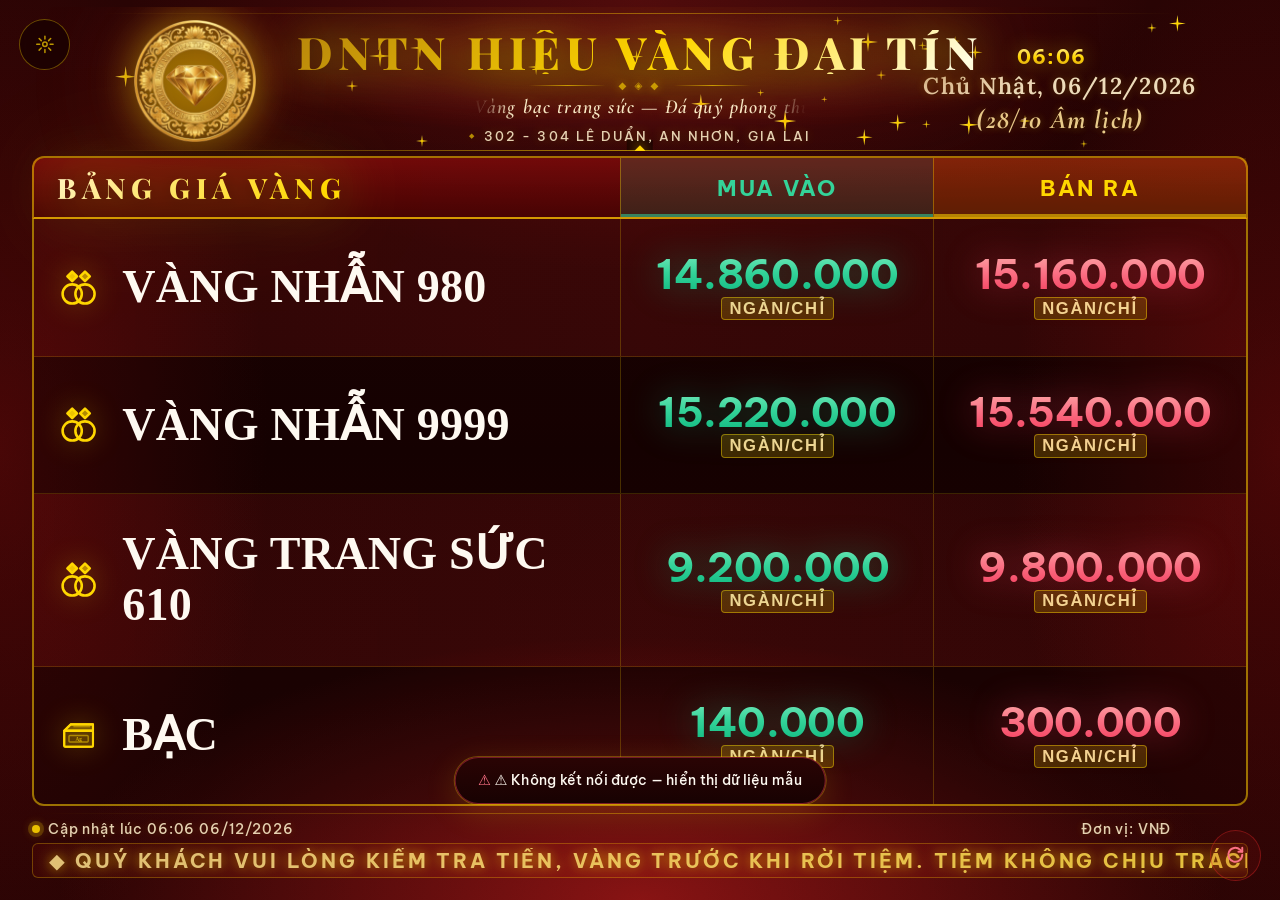
==== commit e7a28504: "fix: 3 bug ẩn trong tv.html - Thêm try-catch cho inline script chọn CSS: nếu localStorage không khả " ====
--- a/tv.html
+++ b/tv.html
@@ -18,10 +18,13 @@
   /* Chọn đúng CSS ngay khi head parse xong — không flash sai theme */
   (function(){
     var DOW=['a','live','c','d','e','f','g'];
-    var today=new Date().toDateString();
-    var key=(localStorage.getItem('tv-design-date')===today)
-      ?(localStorage.getItem('tv-design')||DOW[new Date().getDay()])
-      :DOW[new Date().getDay()];
+    var key='a'; // fallback nếu localStorage không khả dụng
+    try {
+      var today=new Date().toDateString();
+      key=(localStorage.getItem('tv-design-date')===today)
+        ?(localStorage.getItem('tv-design')||DOW[new Date().getDay()])
+        :DOW[new Date().getDay()];
+    } catch(e){}
     ['css-live','css-a','css-c','css-d','css-e','css-f','css-g'].forEach(function(id){
       document.getElementById(id).disabled=(id!=='css-'+key);
     });
@@ -724,7 +727,6 @@
     };
 
     /* ── Apply theme ── */
-    const FX_KEYS      = ['kimsa','sparkle','coins','chars','bokeh','ripple','rays','logoWm','logoFloat'];
     const FX_AUTO_KEYS = ['kimsa','sparkle','coins','chars','bokeh','ripple','rays']; // header-only, dùng cho auto-rotate
     function _curHourIdx() { return Math.floor(Date.now() / 3_600_000); }
 
@@ -842,7 +844,8 @@
       if (num >= 1 && num <= THEMES.length) { applyTheme(THEMES[num-1].key); return; }
 
       if (!panel.hidden) {
-        const idx = THEMES.findIndex(t => t.key === activeTheme);
+        let idx = THEMES.findIndex(t => t.key === activeTheme);
+        if (idx === -1) idx = 0; // stale localStorage key — reset to first
         if (e.key === 'ArrowLeft' || e.key === 'ArrowUp') {
           applyTheme(THEMES[(idx - 1 + THEMES.length) % THEMES.length].key);
           resetAutoClose();
